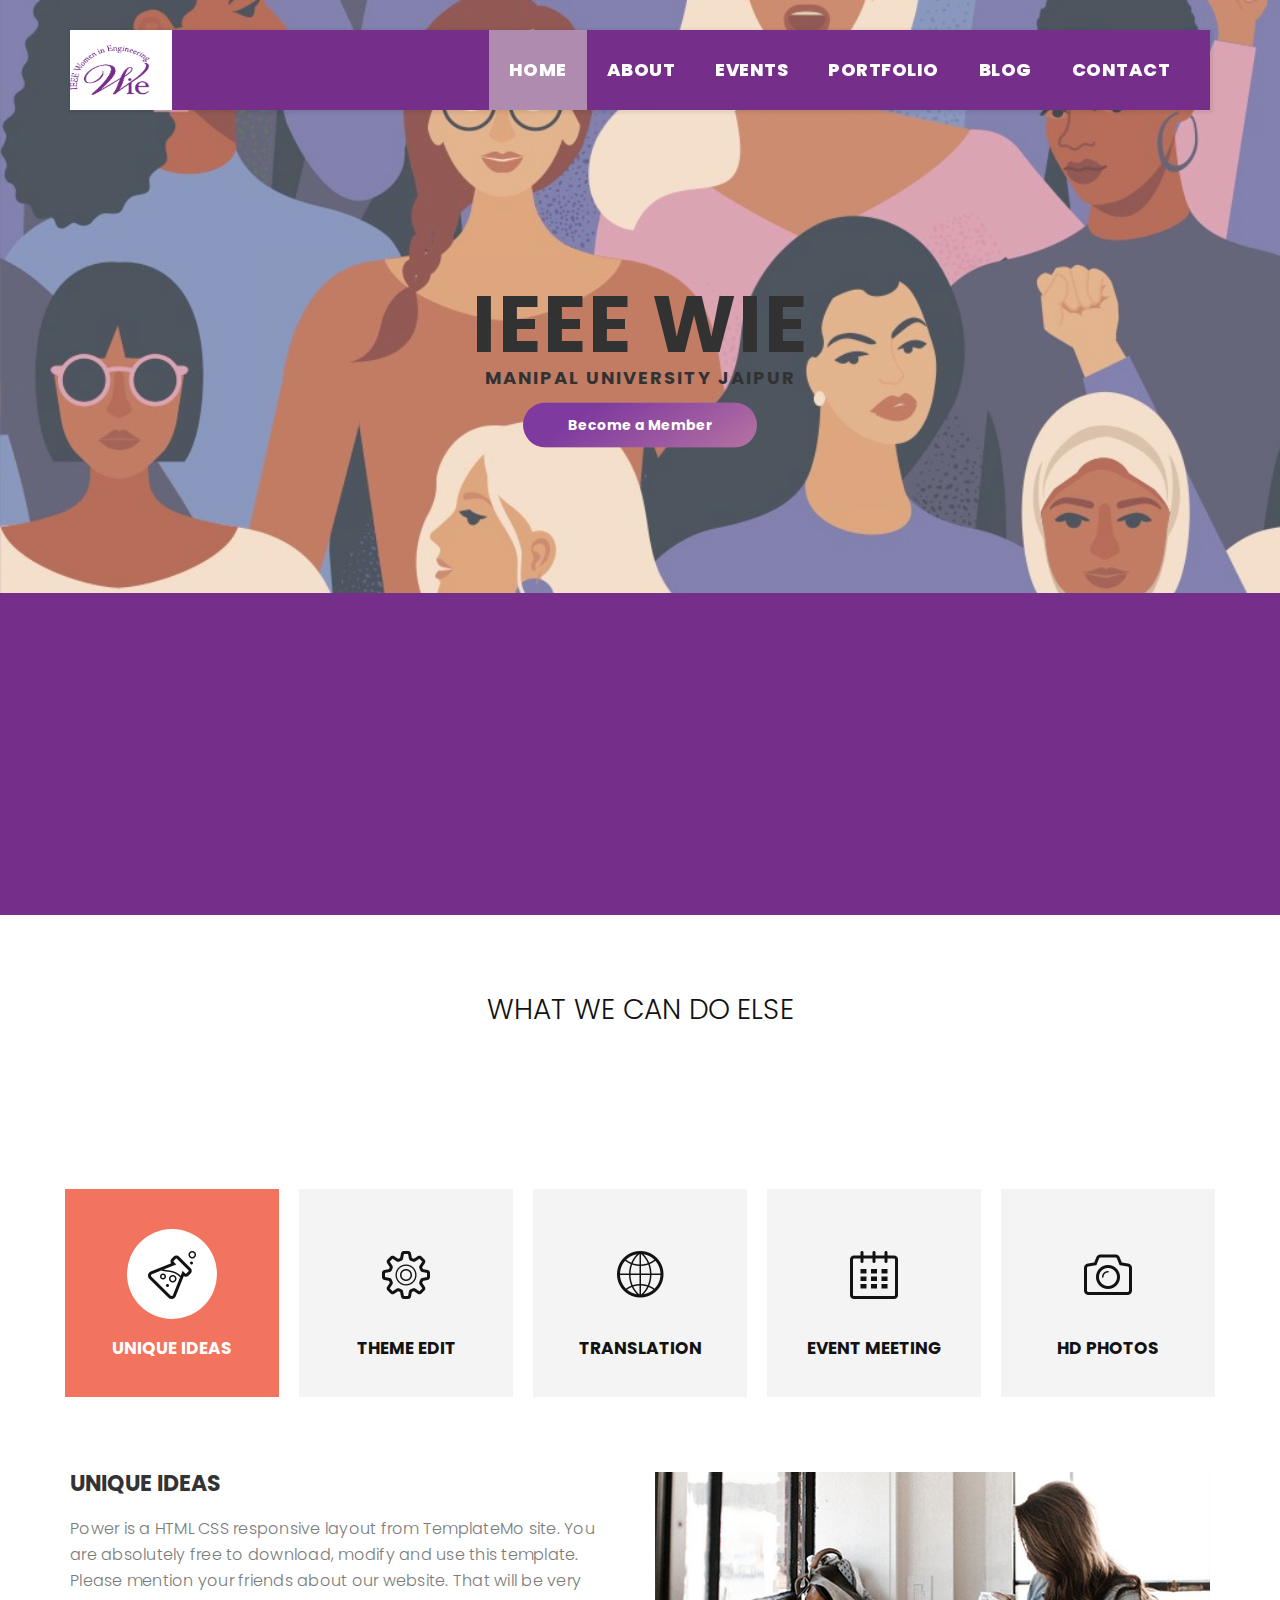
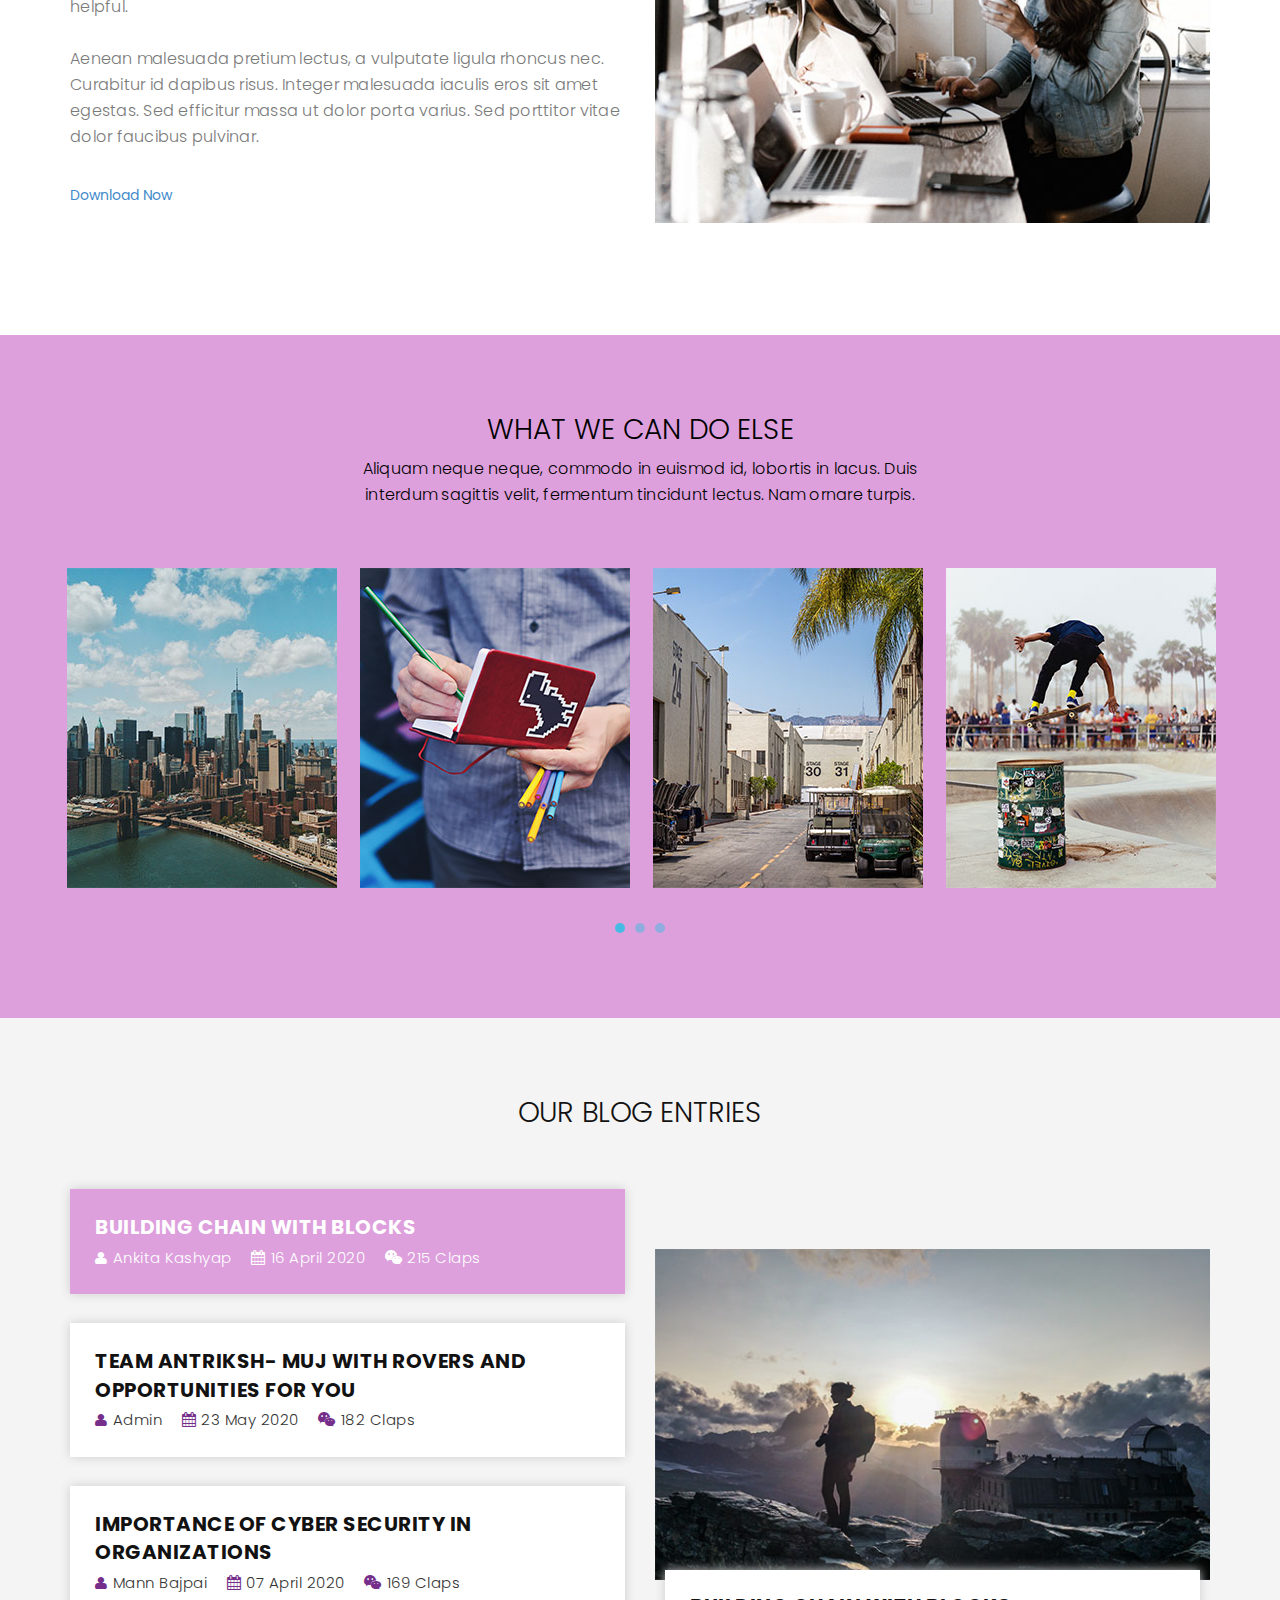
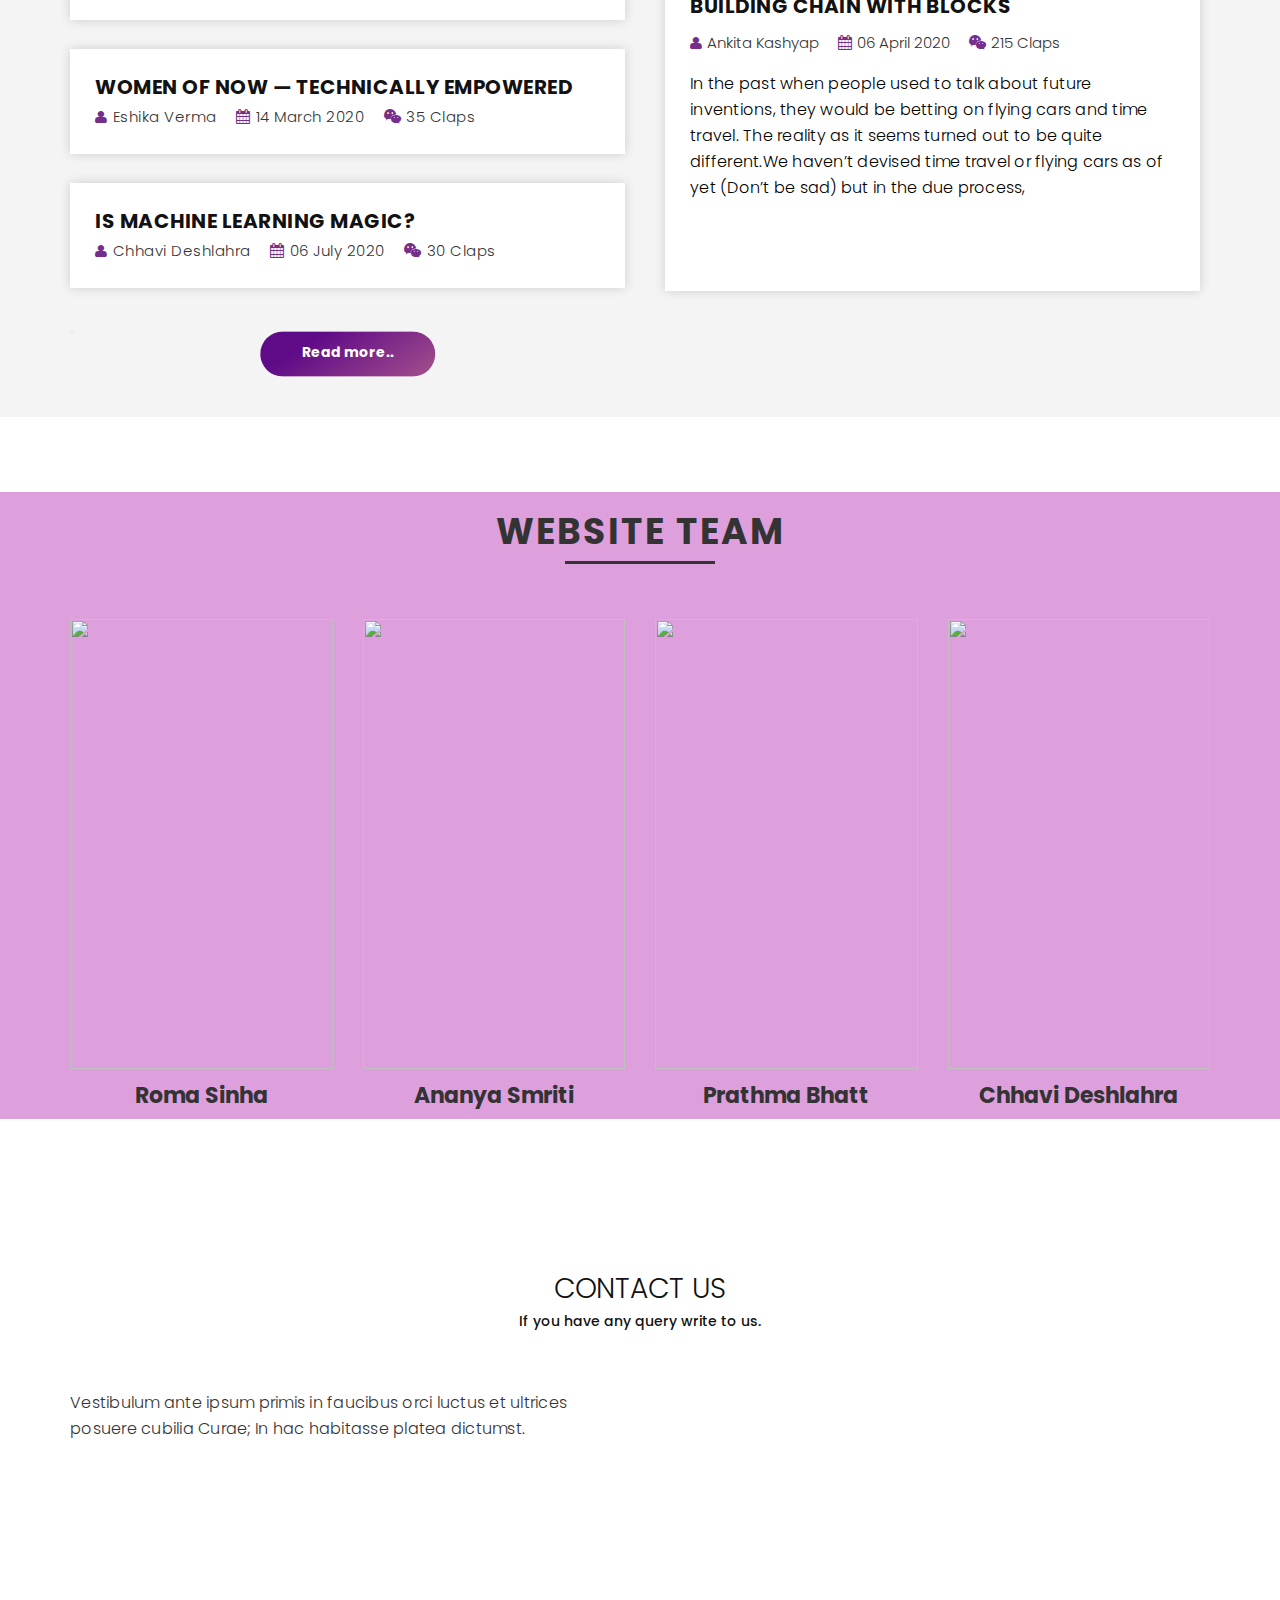
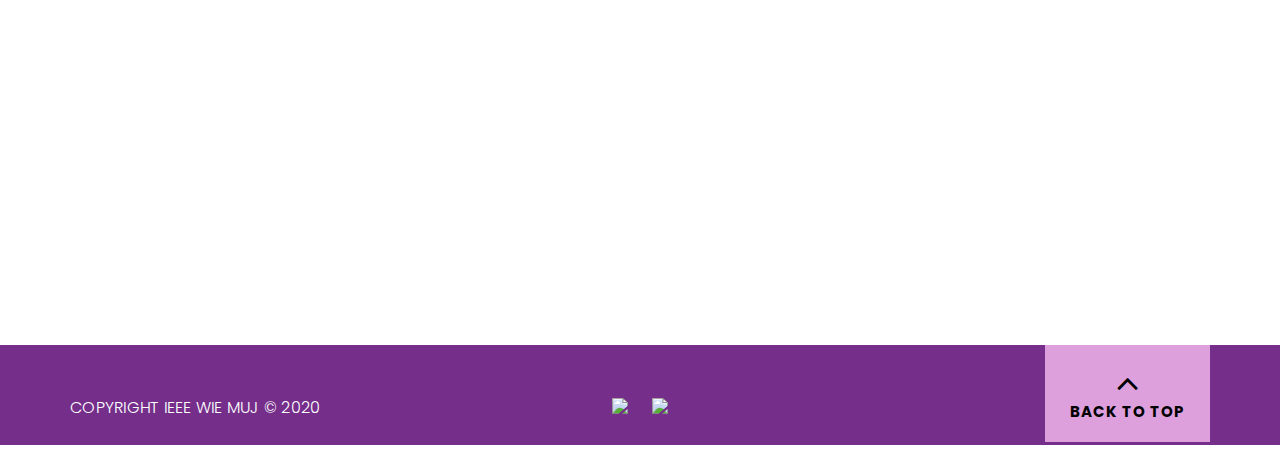
==== index.html @ a99e91c7 "Navbar changed" ====
<!DOCTYPE html>
<!--[if lt IE 7]>      <html class="no-js lt-ie9 lt-ie8 lt-ie7"> <![endif]-->
<!--[if IE 7]>         <html class="no-js lt-ie9 lt-ie8"> <![endif]-->
<!--[if IE 8]>         <html class="no-js lt-ie9"> <![endif]-->
<!--[if gt IE 8]><!-->
<html class="no-js">
<!--<![endif]-->

<head>
    <meta charset="utf-8">
    <title>IEEE WIE MUJ</title>
    <meta name="description" content="">
    <meta name="viewport" content="width=device-width, initial-scale=1">
    <!-- 
Power Template 
https://templatemo.com/tm-508-power
-->
    <link href='http://fonts.googleapis.com/css?family=Open+Sans:400,300,600,700,800' rel='stylesheet' type='text/css'>
    <link href="https://fonts.googleapis.com/css2?family=Alata&display=swap" rel="stylesheet">
    <link href="https://fonts.googleapis.com/css2?family=Alata&family=Poppins&display=swap" rel="stylesheet">
    <link href="https://stackpath.bootstrapcdn.com/bootstrap/4.5.2/css/bootstrap.min.css0" rel="stylesheet">


    <link rel="stylesheet" href="css/bootstrap.min.css">
    <link rel="stylesheet" href="css/font-awesome.css">
    <link rel="stylesheet" href="css/animate.css">
    <link rel="stylesheet" href="css/templatemo_misc.css">
    <link rel="stylesheet" href="css/templatemo_style.css">
    <link rel="stylesheet" href="css/owl-carousel.css">

    <script src="js/vendor/modernizr-2.6.1-respond-1.1.0.min.js"></script>
</head>

<body>
    <!--[if lt IE 7]>
            <p class="chromeframe">You are using an outdated browser. <a href="http://browsehappy.com/">Upgrade your browser today</a> or <a href="http://www.google.com/chromeframe/?redirect=true">install Google Chrome Frame</a> to better experience this site.</p>
        <![endif]-->
  <!--<![endif]-->
  <head>
    <meta charset="utf-8" />
    <title>IEEE WIE MUJ</title>
    <meta name="description" content="" />
    <meta name="viewport" content="width=device-width, initial-scale=1" />

    <link
      href="http://fonts.googleapis.com/css?family=Open+Sans:400,300,600,700,800"
      rel="stylesheet"
      type="text/css"
    />
    <link
      href="https://fonts.googleapis.com/css2?family=Alata&display=swap"
      rel="stylesheet"
    />
    <link
      href="https://fonts.googleapis.com/css2?family=Alata&family=Poppins&display=swap"
      rel="stylesheet"
    />

    <link rel="stylesheet" href="css/bootstrap.min.css" />
    <link rel="stylesheet" href="css/font-awesome.css" />
    <link rel="stylesheet" href="css/animate.css" />
    <link rel="stylesheet" href="css/templatemo_misc.css" />
    <link rel="stylesheet" href="css/templatemo_style.css" />
    <link rel="stylesheet" href="css/owl-carousel.css" />

    <div class="site-main" id="sTop">
        <div class="site-header">
            <div class="main-header">
                <div class="container">
                    <div id="menu-wrapper">
                        <div class="row">
                            <nav class="navbar navbar-inverse" role="navigation">
                                <div class="navbar-header">
                                    <button 
                                       type="button" 
                                       id="nav-toggle" 
                                       class="navbar-toggle" 
                                       data-toggle="collapse"
                                       data-target="#main-nav">


                                        <span class="sr-only">Toggle navigation</span>
                                        <span class="icon-bar"></span>
                                        <span class="icon-bar"></span>
                                        <span class="icon-bar"></span>
                                    </button>
                                    <a href="#top" class="navbar-brand"><img class="logo" src="img/WIE.png"></a>
                                    <div id="main-nav" class="collapse navbar-collapse">
                                        <ul class="menu-first nav navbar-nav" style="margin-right: 20px;">
                                            <li class="active"><a href="#">Home</a></li>
                                            <li><a href="#about">About</a></li>
                                            <li><a href="#event">Events</a></li>
                                            <li><a href="#portfolio">Portfolio</a></li>
                                            <li><a href="#blog">Blog</a></li>
                                            <li><a href="#contact-us">Contact</a></li>
                                        </ul>
                                    </div> <!-- /.main-menu -->
                                </div>
                            </nav>
                        </div> <!-- /.row -->
                    </div> <!-- /#menu-wrapper -->
                </div> <!-- /.container -->
            </div> <!-- /.main-header -->
        </div> <!-- /.site-header -->
    </div> <!-- /.site-main -->


    <div class="banner">
        <div class="container">
            <div class="row">
                <div class="col-md-8 col-md-offset-2">
                    <div class="banner-content">
                        <h2>IEEE WIE</h2>
                        <h4>MANIPAL UNIVERSITY JAIPUR</h4>
                        <button class="register">Become a Member</button>


                    </div>
                    <!-- /.main-menu -->
                  </div>
                </nav>
              </div>
              <!-- /.row -->
            </div>
            <!-- /#menu-wrapper -->
          </div>
          <!-- /.container -->
        </div>
    </div>


    <div class="intro">
        <div class="container">
            <div class="row">
                <div class="col-md-12">


                </div>
            </div>
          </div>
        </div>
    </div>

    <div class="intro">
      <div class="container">
        <div class="row">
          <div class="col-md-12"></div>
        </div>
      </div>
    </div>

    <section id="about">
      <div class="second-tabs-content what-we-do">
        <div class="container">
          <div class="row">
            <div class="col-md-12">
              <div class="section-heading">
                <h4>What we can do else</h4>
                <p>
                  Sed tortor lorem, mollis in fringilla sit amet, accumsan eget
                  turpis. Donec ut sollicitudin quam. Sed tempor porta
                  malesuada. Cras aliquam nisi eget efficitur ultrices. Aenean
                  ac ultricies nisl.
                </p>
              </div>
            </div>
          </div>
          <div class="row">
            <div class="wrapper">
              <div class="col-md-12">
                <div class="row">
                  <ul class="tabs clearfix" data-tabgroup="second-tab-group">
                    <li class="col-md-15 col-sm-12 col-xs-12">
                      <a href="#unique" class="active">
                        <div class="list-item">
                          <div class="icon">
                            <img src="img/first-list-icon.png" alt="" />
                          </div>
                          <h4>Unique Ideas</h4>
                        </div>
                      </a>
                    </li>
                    <li class="col-md-15 col-sm-12 col-xs-12">
                      <a href="#theme">
                        <div class="list-item">
                          <div class="icon">
                            <img src="img/second-list-icon.png" alt="" />
                          </div>
                          <h4>Theme Edit</h4>
                        </div>
                      </a>
                    </li>
                    <li class="col-md-15 col-sm-12 col-xs-12">
                      <a href="#translation">
                        <div class="list-item">
                          <div class="icon">
                            <img src="img/third-list-icon.png" alt="" />
                          </div>
                          <h4>Translation</h4>
                        </div>
                      </a>
                    </li>
                    <li class="col-md-15 col-sm-12 col-xs-12">
                      <a href="">
                        <div class="list-item">
                          <div class="icon">
                            <img src="img/fourth-list-icon.png" alt="" />
                          </div>
                          <h4>Event Meeting</h4>
                        </div>
                      </a>
                    </li>
                    <li class="col-md-15 col-sm-12 col-xs-12">
                      <a href="#photo">
                        <div class="list-item">
                          <div class="icon">
                            <img src="img/fivth-list-icon.png" alt="" />
                          </div>
                          <h4>HD Photos</h4>
                        </div>
                      </a>
                    </li>
                  </ul>
                </div>
              </div>
              <div class="col-md-12">
                <section id="second-tab-group" class="tabgroup">
                  <div id="unique">
                    <div class="row">
                      <div class="tab-content-services">
                        <div class="col-md-6">
                          <div class="left-text">
                            <h4>Unique Ideas</h4>
                            <p>
                              Power is a HTML CSS responsive layout from
                              TemplateMo site. You are absolutely free to
                              download, modify and use this template. Please
                              mention your friends about our website. That will
                              be very helpful. <br /><br />Aenean malesuada
                              pretium lectus, a vulputate ligula rhoncus nec.
                              Curabitur id dapibus risus. Integer malesuada
                              iaculis eros sit amet egestas. Sed efficitur massa
                              ut dolor porta varius. Sed porttitor vitae dolor
                              faucibus pulvinar.
                            </p>
                            <div class="primary-button">
                              <a href="#contact-us">Download Now</a>
                            </div>
                          </div>
                        </div>
                        <div class="col-md-6">
                          <div class="right-image">
                            <img src="img/right-side-image_1.jpg" alt="" />
                          </div>
                        </div>
                      </div>
                    </div>
                  </div>
                  <div id="theme">
                    <div class="row">
                      <div class="tab-content-services">
                        <div class="col-md-6">
                          <div class="left-text">
                            <h4>Theme Edit</h4>
                            <p>
                              Lomo austin health goth meditation quinoa, banh mi
                              pork belly man bun hella ugh migascardigan
                              gluten-free. Gochujang dreamcatcher tofu brunch
                              banjo. VHS austin cardigan squid poke tumeric
                              humblebrag next level everyday carry biodiesel put
                              a bird on it raw denim. Fanny pack aesthetic
                              kinfolk twee <br /><br />succulents roof party
                              wayfarers meggings ugh tumblr shaman kale chips
                              green. Before they sold out live-edge kinfolk man
                              bun pop-up scenester ramps taiyaki tacos raclette
                              mixtape la croix post-ironic leggings. Twee
                              typewriter taxidermy, woke farm-to-table hell of
                              cliche celiac meggings.
                            </p>
                            <div class="primary-button">
                              <a href="#contact-us">Download Now</a>
                            </div>
                          </div>
                        </div>
                        <div class="col-md-6">
                          <div class="right-image">
                            <img src="img/right-side-image_2.jpg" alt="" />
                          </div>
                        </div>
                      </div>
                    </div>
                  </div>
                  <div id="translation">
                    <div class="row">
                      <div class="tab-content-services">
                        <div class="col-md-6">
                          <div class="left-text">
                            <h4>Translation</h4>
                            <p>
                              La croix kombucha bespoke dreamcatcher, tumeric
                              tbh quinoa microdosing gastro pub. 8-bit freegan
                              chartreuse synth jean shorts farm-to-table,
                              cold-pressed authen tic. Mixtape hella beard
                              meditation, organic polaroid waistcoat humblebrag
                              taxider my tumblr. Hexagon kinfolk chartreuse
                              shoreditch. <br /><br />Aenean malesuada pretium
                              lectus, a vulputate ligula rhoncus nec. Curabitur
                              id dapibus risus. Integer malesuada iaculis eros
                              sit amet egestas. Sed efficitur massa ut dolor
                              porta varius. Sed porttitor vitae dolor faucibus
                              pulvinar.
                            </p>
                            <div class="primary-button">
                              <a href="#contact-us">Download Now</a>
                            </div>
                          </div>
                        </div>
                        <div class="col-md-6">
                          <div class="right-image">
                            <img src="img/right-side-image_3.jpg" alt="" />
                          </div>
                        </div>
                      </div>
                    </div>
                  </div>
                  <div id="">
                    <div class="row">
                      <div class="tab-content-services">
                        <div class="col-md-6">
                          <div class="left-text">
                            <h4>Event Meeting</h4>
                            <p>
                              Lomo austin health goth meditation quinoa, banh mi
                              pork belly man bun hella ugh migascardigan
                              gluten-free. Gochujang dreamcatcher tofu brunch
                              banjo. VHS austin cardigan squid poke tumeric
                              humblebrag next level everyday carry biodiesel put
                              a bird on it raw denim. Fanny pack aesthetic
                              kinfolk twee <br /><br />succulents roof party
                              wayfarers meggings ugh tumblr shaman kale chips
                              green. Before they sold out live-edge kinfolk man
                              bun pop-up scenester ramps taiyaki tacos raclette
                              mixtape la croix post-ironic leggings. Twee
                              typewriter taxidermy, woke farm-to-table hell of
                              cliche celiac meggings.
                            </p>
                            <div class="primary-button">
                              <a href="#contact-us">Download Now</a>
                            </div>
                          </div>
                        </div>
                        <div class="col-md-6">
                          <div class="right-image">
                            <img src="img/right-side-image_4.jpg" alt="" />
                          </div>
                        </div>
                      </div>
                    </div>
                  </div>
                  <div id="photo">
                    <div class="row">
                      <div class="tab-content-services">
                        <div class="col-md-6">
                          <div class="left-text">
                            <h4>HD Images</h4>
                            <p>
                              La croix kombucha bespoke dreamcatcher, tumeric
                              tbh quinoa microdosing gastro pub. 8-bit freegan
                              chartreuse synth jean shorts farm-to-table,
                              cold-pressed authen tic. Mixtape hella beard
                              meditation, organic polaroid waistcoat humblebrag
                              taxider my tumblr. Hexagon kinfolk chartreuse
                              shoreditch. <br /><br />Aenean malesuada pretium
                              lectus, a vulputate ligula rhoncus nec. Curabitur
                              id dapibus risus. Integer malesuada iaculis eros
                              sit amet egestas. Sed efficitur massa ut dolor
                              porta varius. Sed porttitor vitae dolor faucibus
                              pulvinar.
                            </p>
                            <div class="primary-button">
                              <a href="#contact-us">Download Now</a>
                            </div>
                          </div>
                        </div>
                        <div class="col-md-6">
                          <div class="right-image">
                            <img src="img/right-side-image_5.jpg" alt="" />
                          </div>
                        </div>
                      </div>
                    </div>
                  </div>
                </section>
              </div>
            </div>
          </div>
        </div>
      </div>
    </section>

    <section id="portfolio" class="portfolio-section">
      <div class="container">
        <div class="row">
          <div class="col-md-12">
            <div class="section-heading">
              <h4>What We Can Do Else</h4>
              <p>
                Aliquam neque neque, commodo in euismod id, lobortis in lacus.
                Duis interdum sagittis velit, fermentum tincidunt lectus. Nam
                ornare turpis.
              </p>
            </div>
          </div>
        </div>
        <div class="row">
          <div id="owl-portfolio" class="owl-carousel owl-theme imageGallery1">
            <div class="item">
              <div class="portfolio-item">
                <a href="img/first-portfolio-big.jpg" title=""
                  ><img
                    src="img/first-portfolio-item.jpg"
                    alt="Gallery image 1"
                /></a>
              </div>
            </div>
            <div class="item">
              <div class="portfolio-item">
                <a href="img/second-portfolio-big.jpg" title=""
                  ><img
                    src="img/second-portfolio-item.jpg"
                    alt="Gallery image 1"
                /></a>
              </div>
            </div>
            <div class="item">
              <div class="portfolio-item">
                <a href="img/third-portfolio-big.jpg" title=""
                  ><img
                    src="img/third-portfolio-item.jpg"
                    alt="Gallery image 1"
                /></a>
              </div>
            </div>
            <div class="item">
              <div class="portfolio-item">
                <a href="img/fourth-portfolio-big.jpg" title=""
                  ><img
                    src="img/fourth-portfolio-item.jpg"
                    alt="Gallery image 1"
                /></a>
              </div>
            </div>
            <div class="item">
              <div class="portfolio-item">
                <a href="img/first-portfolio-big.jpg" data-lightbox="image-1"
                  ><img src="img/first-portfolio-item.jpg"
                /></a>
              </div>
            </div>
            <div class="item">
              <div class="portfolio-item">
                <a href="img/second-portfolio-big.jpg" title=""
                  ><img
                    src="img/second-portfolio-item.jpg"
                    alt="Gallery image 1"
                /></a>
              </div>
            </div>
            <div class="item">
              <div class="portfolio-item">
                <a href="img/first-portfolio-big.jpg" title=""
                  ><img
                    src="img/first-portfolio-item.jpg"
                    alt="Gallery image 1"
                /></a>
              </div>
            </div>
            <div class="item">
              <div class="portfolio-item">
                <a href="img/third-portfolio-big.jpg" title=""
                  ><img
                    src="img/third-portfolio-item.jpg"
                    alt="Gallery image 1"
                /></a>
              </div>
            </div>
            <div class="item">
              <div class="portfolio-item">
                <a href="img/first-portfolio-big.jpg" data-lightbox="image-1"
                  ><img src="img/first-portfolio-item.jpg"
                /></a>
              </div>
            </div>
            <div class="item">
              <div class="portfolio-item">
                <a href="img/fourth-portfolio-big.jpg" title=""
                  ><img
                    src="img/fourth-portfolio-item.jpg"
                    alt="Gallery image 1"
                /></a>
              </div>
            </div>
          </div>
        </div>
      </div>
    </section>

    <section class="tabs-content" id="blog">
      <div class="container">
        <div class="row">
          <div class="col-md-12">
            <div class="section-heading">
              <h4>Our Blog Entries</h4>
            </div>
          </div>
        </div>
        <div class="row">
          <div class="wrapper">
            <div class="col-md-6">
              <ul class="tabs clearfix" data-tabgroup="first-tab-group">
                <li>
                  <a href="#tab1" class="active">
                    Building Chain with Blocks
                    <ul class="info-post">
                      <li><i class="fa fa-user"></i>Ankita Kashyap</li>
                      <li><i class="fa fa-calendar"></i>16 April 2020</li>
                      <li><i class="fa fa-wechat"></i>215 Claps</li>
                    </ul>
                  </a>
                </li>
                <li>
                  <a href="#tab2">
                    Team Antriksh- MUJ with Rovers and Opportunities for you
                    <ul class="info-post">
                      <li><i class="fa fa-user"></i>Admin</li>
                      <li><i class="fa fa-calendar"></i>23 May 2020</li>
                      <li><i class="fa fa-wechat"></i>182 Claps</li>
                    </ul>
                  </a>
                </li>
                <li>
                  <a href="#tab3">
                    Importance of Cyber Security in Organizations
                    <ul class="info-post">
                      <li><i class="fa fa-user"></i>Mann Bajpai</li>
                      <li><i class="fa fa-calendar"></i>07 April 2020</li>
                      <li><i class="fa fa-wechat"></i>169 Claps</li>
                    </ul>
                  </a>
                </li>
                <li>
                  <a href="#tab4">
                    Women of Now — Technically Empowered
                    <ul class="info-post">
                      <li><i class="fa fa-user"></i>Eshika Verma</li>
                      <li><i class="fa fa-calendar"></i>14 March 2020</li>
                      <li><i class="fa fa-wechat"></i>35 Claps</li>
                    </ul>
                  </a>
                </li>
                <li>
                  <a href="#tab5">
                    Is Machine Learning Magic?
                    <ul class="info-post">
                      <li><i class="fa fa-user"></i>Chhavi Deshlahra</li>
                      <li><i class="fa fa-calendar"></i>06 July 2020</li>
                      <li><i class="fa fa-wechat"></i>30 Claps</li>
                    </ul>
                  </a>
                </li>
              </ul>
              <button class="read">
                <a class="medium" href="https://medium.com/@ieee.wiemuj"
                  >Read more..</a
                >
              </button>
            </div>
            
                    
                    <br>
                    <br>
                    <br>
                    <div class="col-md-6">
                        <div id="first-tab-group" class="tabgroup">
                            <div id="tab1">
                                <img src="img/blog-post-1.jpg" alt="">
                                <div class="text-content">
                                    <h4>Building chain with Blocks</h4>
                                    <ul class="info-post">
                                        <li><i class="fa fa-user"></i>Ankita Kashyap</li>
                                        <li><i class="fa fa-calendar"></i>06 April 2020</li>
                                        <li><i class="fa fa-wechat"></i>215 Claps</li>
                                    </ul>
                                    <p>In the past when people used to talk about future inventions, they would be
                                        betting on flying cars and time travel. The reality as it seems turned out to be
                                        quite different.We haven’t devised time travel or flying cars as of yet (Don’t
                                        be sad) but in the due process,</p>
                                    <div class="primary-button"><a href="#contact-us">Continue Reading</a></div>
                                </div>
                            </div>
                            <div id="tab2">
                                <img src="img/blog-post-2.jpg" alt="">
                                <div class="text-content">
                                    <h4>kickstarter master cleanse scenester</h4>
                                    <ul class="info-post">
                                        <li><i class="fa fa-user"></i>Admin</li>
                                        <li><i class="fa fa-calendar"></i>23 May 2020</li>
                                        <li><i class="fa fa-wechat"></i>182 Claps</li>
                                    </ul>
                                    <p>Artisan messenger bag gochujang tote bag, leggings synth literally unicorn street
                                        art ramps slow-carb everyday carry mixtape. Tbh synth hell of kombucha hot
                                        chicken dreamcatcher gentrify organic asymmetrical gastropub VHS photo booth raw
                                        denim. Vape edison bulb glossier air plant heirloom readymade bitters air plant
                                        pug.</p>
                                    <div class="primary-button"><a href="#contact-us">Continue Reading</a></div>
                                </div>
                            </div>
                            <div id="tab3">
                                <img src="img/CyberSec.jpg" alt="">
                                <div class="text-content">
                                    <h4>Importance of Cyber Security in Organizations</h4>
                                    <ul class="info-post">
                                        <li><i class="fa fa-user"></i>Mann Bajpai</li>
                                        <li><i class="fa fa-calendar"></i>07 April 2020</li>
                                        <li><i class="fa fa-wechat"></i>169 Claps</li>
                                    </ul>
                                    <p>Cyber-attacks have managed to feature in the headlines on a regular basis lately.
                                        As early as 2012, reports of ransomware campaigns have adopted
                                        commercially-focused business models. </p>
                                    <div class="primary-button"><a href="#contact-us">Continue Reading</a></div>
                                </div>
                            </div>
                            <div id="tab4">
                                <img src="img/blog-post-4.jpg" alt="">
                                <div class="text-content">
                                    <h4>Fashion axe selvage everyday carry</h4>
                                    <ul class="info-post">
                                        <li><i class="fa fa-user"></i>Eshika Verma</li>
                                        <li><i class="fa fa-calendar"></i>14 March 2020</li>
                                        <li><i class="fa fa-wechat"></i>35 Claps</li>
                                    </ul>
                                    <p>La croix kombucha bespoke dreamcatcher, tumeric tbh quinoa micro dosing gastro
                                        pub. 8-bit freegan chartreuse synth jean shorts farm to table, cold pressed
                                        authen tic. Mixtape hella beard meditation, Pok pok meh tote bag single-origin
                                        coffee, everyday carry unicorn raw denim distillery cray pork belly taxidermy
                                        organic polaroid.</p>
                                    <div class="primary-button"><a href="#contact-us">Continue Reading</a></div>
                                </div>
                            </div>
                            <div id="tab5">
                                <img src="img/blog-post-5.jpg" alt="">
                                <div class="text-content">
                                    <h4>chambray truffaut godard flannel</h4>
                                    <ul class="info-post">
                                        <li><i class="fa fa-user"></i>Chhavi Deshlahra</li>
                                        <li><i class="fa fa-calendar"></i>06 July 2020</li>
                                        <li><i class="fa fa-wechat"></i>30 Claps</li>
                                    </ul>
                                    <p>Cronut slow-carb 90's irony cred fashion axe jean shorts cardigan wayfarers.
                                        Typewriter retro plaid jianbing 90's taiyaki, sriracha vegan fam. Letterpress
                                        cornhole mixtape ethical celiac distillery echo park. Selvage readymade cornhole
                                        vape. Semiotics iPhone mumblecore, sartorial succulents slow-carb offal pabst
                                        trust fund brunch.</p>
                                    <div class="primary-button"><a href="#contact-us">Continue Reading</a></div>
                                </div>
                            </div>
                        </div>
                    </div>
                  </div>
                </div>
            </div>
        </div>
    </section>


    <section class="team">
        <div class="container">
            <h1>WEBSITE TEAM</h1>
            <div class="row">
                <div class="col-md-3 profile text-center">
                    <div class="img-box">
                        <img src="img/roma.jpg" class="img-responsive">
                        <ul>
                            <a href="https://github.com/romasinha">
                                <li><i class="fa fa-github"></i></li>
                            </a>
                            <a href="https://twitter.com/sinha_roma21">
                                <li><i class="fa fa-twitter"></i></li>
                            </a>
                            <a href="https://www.linkedin.com/in/roma-sinha-8633391b2/">
                                <li><i class="fa fa-linkedin"></i></li>
                            </a>
                        </ul>
                    </div>
                    <h2>Roma Sinha</h2>
                    
                </div>

                <div class="col-md-3 profile text-center">
                    <div class="img-box">
                        <img src="img/ananya.jpg" class="img-responsive">
                        <ul>
                            <a href="#">
                                <li><i class="fa fa-github"></i></li>
                            </a>
                            <a href="#">
                                <li><i class="fa fa-twitter"></i></li>
                            </a>
                            <a href="#">
                                <li><i class="fa fa-linkedin"></i></li>
                            </a>
                        </ul>
                    </div>
                    <h2>Ananya Smriti</h2>
                    
                </div>

                <div class="col-md-3 profile text-center">
                    <div class="img-box">
                        <img src="img/prathma.jpg" class="img-responsive">
                        <ul>
                            <a href="#">
                                <li><i class="fa fa-facebook"></i></li>
                            </a>
                            <a href="#">
                                <li><i class="fa fa-twitter"></i></li>
                            </a>
                            <a href="#">
                                <li><i class="fa fa-linkedin"></i></li>
                            </a>
                        </ul>
                    </div>
                    <h2>Prathma Bhatt</h2>
                   
                </div>

                <div class="col-md-3 profile text-center">
                    <div class="img-box">
                        <img src="img/chhavi.jpg" class="img-responsive">
                        <ul>
                            <a href="#">
                                <li><i class="fa fa-facebook"></i></li>
                            </a>
                            <a href="#">
                                <li><i class="fa fa-twitter"></i></li>
                            </a>
                            <a href="#">
                                <li><i class="fa fa-linkedin"></i></li>
                            </a>
                        </ul>
                    </div>
                    <h2>Chhavi Deshlahra</h2>
                   
                </div>
            </div>
        </div>
    </section>

    <section id="contact-us">
        <div class="container">
            <div class="row">
                <div class="col-md-12">
                    <div class="section-heading">
                        <h4>Contact Us</h4>
                        <h5>If you have any query write to us.</h5>
                    </div>
                </div>
            </div>
            <div class="row">
                <div class="col-md-6">
                    <p>
                        Vestibulum ante ipsum primis in faucibus orci luctus et ultrices
                        posuere cubilia Curae; In hac habitasse platea dictumst.
                      </p>
                </div>
                <div class="col-md-6">
                    <div id="map">
                        <!-- How to change your own map point
            1. Go to Google Maps
            2. Click on your location point
            3. Click "Share" and choose "Embed map" tab
            4. Copy only URL and paste it within the src="" field below
	-->
              <iframe
                src="https://www.google.com/maps/embed?pb=!1m18!1m12!1m3!1d3559.8772837107!2d75.56304561499643!3d26.84385518315728!2m3!1f0!2f0!3f0!3m2!1i1024!2i768!4f13.1!3m3!1m2!1s0x396c4850e05bee9b%3A0x1b8d67402d4eb863!2sManipal%20University%20Jaipur!5e0!3m2!1sen!2sin!4v1598455450708!5m2!1sen!2sin"
                width="600"
                height="450"
                frameborder="0"
                style="border: 0"
                allowfullscreen=""
                aria-hidden="false"
                tabindex="0"
              ></iframe>
            </div>
          </div>
        </div>
      </div>
    </section>

    <footer>
      <div class="container">
        <div class="row">
          <div class="col-md-4 col-sm-12">
            <p>Copyright IEEE WIE MUJ &copy; 2020 <br /></p>
          </div>
          <div class="col-md-4 col-sm-12">
            <ul class="social-icons">
              <li>
                <a
                  href="https://www.linkedin.com/company/ieee-wie-muj/?originalSubdomain=in"
                  ><img src="./img/linkedin-6-32.png"
                /></a>
              </li>
              <li>
                <a href="https://www.instagram.com/ieee.wiemuj/"
                  ><img src="./img/instagram-32.png"
                /></a>
              </li>
            </ul>
          </div>
          <div class="col-md-2 col-md-offset-2 col-sm-12">
            <div class="back-to-top">
              <a href="#top">
                <i class="fa fa-angle-up"></i>
                back to top
              </a>
            </div>
          </div>
        </div>
      </div>
    </footer>

    <script src="js/vendor/jquery-1.11.0.min.js"></script>
    <script>
      window.jQuery ||
        document.write(
          '<script src="js/vendor/jquery-1.11.0.min.js"><\/script>'
        );
    </script>
    <script src="js/bootstrap.js"></script>
    <script src="js/plugins.js"></script>
    <script src="js/main.js"></script>

    <!-- Google Map -->
    <script src="https://maps.google.com/maps/api/js?sensor=true"></script>
    <script src="js/vendor/jquery.gmap3.min.js"></script>

    <script type="text/javascript">
      $(document).ready(function () {
        // mobile nav toggle
        $("#nav-toggle").on("click", function (event) {
          event.preventDefault();
          $("#main-nav").toggleClass("open");
        });
      });
    </script>
  </body>
</html>
---- css/templatemo_misc.css ----
/*
 * jQuery FlexSlider v2.2.0
 * http://www.woothemes.com/flexslider/
 *
 * Copyright 2012 WooThemes
 * Free to use under the GPLv2 license.
 * http://www.gnu.org/licenses/gpl-2.0.html
 *
 * Contributing author: Tyler Smith (@mbmufffin)
 */
/* Browser Resets
*********************************/
.flex-container a:active,
.flexslider a:active,
.flex-container a:focus,
.flexslider a:focus {
  outline: none;
}

.slides,
.flex-control-nav,
.flex-direction-nav {
  margin: 0;
  padding: 0;
  list-style: none;
}

/* Icon Fonts
*********************************/
/* Font-face Icons */
@font-face {
  font-family: 'flexslider-icon';
  src: url("../fonts/flexslider-icon.eot");
  src: url("../fonts/flexslider-icon.eot?#iefix") format("embedded-opentype"), url("../fonts/flexslider-icon.woff") format("woff"), url("../fonts/flexslider-icon.ttf") format("truetype"), url("../fonts/flexslider-icon.svg#flexslider-icon") format("svg");
  font-weight: normal;
  font-style: normal;
}
/* FlexSlider Necessary Styles
*********************************/
.flexslider {
  margin: 0;
  padding: 0;
}

.flexslider .slides > li {
  display: none;
  -webkit-backface-visibility: hidden;
}

/* Hide the slides before the JS is loaded. Avoids image jumping */
.flexslider .slides img {
  width: 100%;
  display: block;
}

.flex-pauseplay span {
  text-transform: capitalize;
}

/* Clearfix for the .slides element */
.slides:after {
  content: "\0020";
  display: block;
  clear: both;
  visibility: hidden;
  line-height: 0;
  height: 0;
}

html[xmlns] .slides {
  display: block;
}

* html .slides {
  height: 1%;
}

/* No JavaScript Fallback */
/* If you are not using another script, such as Modernizr, make sure you
 * include js that eliminates this class on page load */
.no-js .slides > li:first-child {
  display: block;
}

/* FlexSlider Default Theme
*********************************/
.flexslider {
  margin: 0 0;
  background: #eee;
  position: relative;
  zoom: 1;
}

.flex-viewport {
  max-height: 2000px;
  -webkit-transition: all 1s ease;
  -moz-transition: all 1s ease;
  -o-transition: all 1s ease;
  transition: all 1s ease;
}

.loading .flex-viewport {
  max-height: 300px;
}

.flexslider .slides {
  zoom: 1;
}

.carousel li {
  margin-right: 5px;
}

/* Direction Nav */
.flex-direction-nav {
  *height: 0;
}

.flex-direction-nav a {
  display: block;
  width: 40px;
  height: 40px;
  margin: -20px 0 0;
  position: absolute;
  top: 50%;
  z-index: 10;
  overflow: hidden;
  opacity: 0;
  cursor: pointer;
  color: rgba(0, 0, 0, 0.8);
  text-shadow: 1px 1px 0 rgba(255, 255, 255, 0.3);
  -webkit-transition: all .3s ease;
  -moz-transition: all .3s ease;
  transition: all .3s ease;
}

.flex-direction-nav .flex-prev {
  left: -50px;
}

.flex-direction-nav .flex-next {
  right: -50px;
  text-align: right;
}

.flexslider:hover .flex-prev {
  opacity: 0.7;
  left: 10px;
}

.flexslider:hover .flex-next {
  opacity: 0.7;
  right: 10px;
}

.flexslider:hover .flex-next:hover, .flexslider:hover .flex-prev:hover {
  opacity: 1;
}

.flex-direction-nav .flex-disabled {
  opacity: 0 !important;
  filter: alpha(opacity=0);
  cursor: default;
}

.flex-direction-nav a:before {
  font-family: "flexslider-icon";
  font-size: 40px;
  display: inline-block;
  content: '\f001';
}

.flex-direction-nav a.flex-next:before {
  content: '\f002';
}

/* Pause/Play */
.flex-pauseplay a {
  display: block;
  width: 20px;
  height: 20px;
  position: absolute;
  bottom: 5px;
  left: 10px;
  opacity: 0.8;
  z-index: 10;
  overflow: hidden;
  cursor: pointer;
  color: #000;
}

.flex-pauseplay a:before {
  font-family: "flexslider-icon";
  font-size: 20px;
  display: inline-block;
  content: '\f004';
}

.flex-pauseplay a:hover {
  opacity: 1;
}

.flex-pauseplay a.flex-play:before {
  content: '\f003';
}

/* Control Nav */
.flex-control-nav {
  width: 100%;
  position: absolute;
  bottom: -40px;
  text-align: center;
}

.flex-control-nav li {
  margin: 0 6px;
  display: inline-block;
  zoom: 1;
  *display: inline;
}

.flex-control-paging li a {
  width: 11px;
  height: 11px;
  display: block;
  background: #666;
  background: rgba(0, 0, 0, 0.5);
  cursor: pointer;
  text-indent: -9999px;
  -webkit-border-radius: 20px;
  -moz-border-radius: 20px;
  -o-border-radius: 20px;
  border-radius: 20px;
  -webkit-box-shadow: inset 0 0 3px rgba(0, 0, 0, 0.3);
  -moz-box-shadow: inset 0 0 3px rgba(0, 0, 0, 0.3);
  -o-box-shadow: inset 0 0 3px rgba(0, 0, 0, 0.3);
  box-shadow: inset 0 0 3px rgba(0, 0, 0, 0.3);
}

.flex-control-paging li a:hover {
  background: #333;
  background: rgba(0, 0, 0, 0.7);
}

.flex-control-paging li a.flex-active {
  background: #000;
  background: rgba(0, 0, 0, 0.9);
  cursor: default;
}

.flex-control-thumbs {
  margin: 5px 0 0;
  position: static;
  overflow: hidden;
}

.flex-control-thumbs li {
  width: 25%;
  float: left;
  margin: 0;
}

.flex-control-thumbs img {
  width: 100%;
  display: block;
  opacity: .7;
  cursor: pointer;
}

.flex-control-thumbs img:hover {
  opacity: 1;
}

.flex-control-thumbs .flex-active {
  opacity: 1;
  cursor: default;
}

@media screen and (max-width: 860px) {
  .flex-direction-nav .flex-prev {
    opacity: 1;
    left: 10px;
  }

  .flex-direction-nav .flex-next {
    opacity: 1;
    right: 10px;
  }
}
#lightbox {
  cursor: pointer;
  position: fixed;
  width: 100%;
  height: 100%;
  top: 0;
  left: 0;
  background: black;
  /* IE Fallback (Solid Colour) */
  background: url([data-uri]);
  background: rgba(0, 0, 0, 0.7);
  -webkit-filter: none !important;
}

#lightbox img {
  display: block;
  position: absolute;
  border: 5px solid #fff;
  box-shadow: 0 0 20px #000;
  border-radius: 1px;
}

body.blurred > * {
  -webkit-filter: blur(2px);
  -webkit-transform: translate3d(0, 0, 0);
}

.lightbox-loading {
  background: url(../images/loading.gif) center center no-repeat;
  width: 31px;
  height: 31px;
  margin: -16px 0 0 -16px;
  position: absolute;
  top: 48%;
  left: 50%;
}

.lightbox-caption {
  display: none;
  position: absolute;
  left: 0;
  bottom: 0;
  width: 100%;
  text-align: center;
  z-index: 1000;
  background: #000;
  background: rgba(0, 0, 0, 0.7);
}

.lightbox-caption p {
  margin: 0 auto;
  max-width: 70%;
  display: inline-block;
  *display: inline;
  *zoom: 1;
  padding: 10px;
  color: #fff;
  font-size: 12px;
  line-height: 18px;
}

.lightbox-button {
  position: absolute;
  z-index: 9999;
  background: no-repeat center center;
  width: 32px;
  height: 32px;
  opacity: 0.4;
  -webkit-transition: all 0.3s;
  -moz-transition: all 0.3s;
  -ms-transition: all 0.3s;
  transition: all 0.3s;
}

.lightbox-button:hover,
.lightbox-button:focus {
  opacity: 1;
  -webkit-transform: scale(1.4);
  -moz-transform: scale(1.4);
  -ms-transform: scale(1.4);
  transform: scale(1.4);
}

.lightbox-close {
  right: 10px;
  top: 10px;
  background-image: url("../images/close.png");
}

.lightbox-next {
  right: 10px;
  top: 48%;
  background-image: url("../images/next.png");
}

.lightbox-previous {
  left: 10px;
  top: 48%;
  background-image: url("../images/previous.png");
}
---- css/templatemo_style.css ----
/*

Power Template

https://templatemo.com/tm-508-power

*/

* {
  margin: 0;
  padding: 0;
  font-family: 'Poppins', sans-serif;
  outline: none !important;
}

a {
  text-decoration: none !important;
}

body {
  overflow-x: hidden;
}

ul {
  list-style: none;
  margin: 0px;
}

p {
  font-size: 16px;
  line-height: 26px;
  letter-spacing: 0.25px;
  font-weight: 300;
}

.col-xs-15,
.col-sm-15,
.col-md-15,
.col-lg-15 {
  position: relative;
  min-height: 1px;
  padding-right: 10px;
  padding-left: 10px;
}

.col-xs-15 {
  width: 20%;
  float: left;
}

@media (min-width: 768px) {
  .col-sm-15 {
    width: 20%;
    float: left;
  }
}

@media (min-width: 992px) {
  .col-md-15 {
    width: 20%;
    float: left;
  }
}

@media (min-width: 1200px) {
  .col-lg-15 {
    width: 20%;
    float: left;
  }
}






.section-heading {
  text-align: center;
  margin-top: 80px;
  margin-bottom: 60px;
}

.section-heading h4 {
  margin-top: 0px;
  font-size: 28px;
  text-transform: uppercase;
  font-weight: 300;
  color: #121212;
}

.section-heading p {
  color: white;
  padding: 0px 25%;
}

.navbar-inverse {
  background-color: #752f8b;
  border: none;
}

.navbar-inverse .navbar-nav>.active>a,
.navbar-inverse .navbar-nav>.active>a:hover,
.navbar-inverse .navbar-nav>.active>a:focus {
  background-color: #af8baf;

}

.main-header {
  position: fixed;
  width: 100%;
  height: 80px;
  margin: 0 auto;
  z-index: 1000;
  top: 30px;
  -webkit-transition: all 150ms ease-in-out;
  -moz-transition: all 150ms ease-in-out;
  transition: all 150ms ease-in-out;
}

.navbar {
  margin-bottom: 0px;
}

.navbar-header {
  float: none;
}

.scrolled {
  position: fixed;
  left: 0;
  top: 0;
  -webkit-transition: all 150ms ease-in-out;
  -moz-transition: all 150ms ease-in-out;
  transition: all 150ms ease-in-out;
}

#menu-wrapper {
  background-color: white;
  overflow: hidden;
  -moz-box-shadow: 1px 1px 3px 2px rgba(0, 0, 0, 0.07);
  -webkit-box-shadow: 1px 1px 3px 2px rgba(0, 0, 0, 0.07);
  box-shadow: 1px 1px 3px 2px rgba(0, 0, 0, 0.07);
}



.logo {
  height: 50px;
  width: 80px;
}

.navbar-brand {
  background-color: white;
  height: max-content;

  width: 10%;

}

.menu-first ul li {
  display: inline-block;
  margin: 0px;
}

.menu-first ul li:last-child {
  margin-right: 60px !important;
}

.menu-first {
  float: right;

}

.menu-first li a {
  color: white !important;
  font-size: 18px;
  font-weight: 800;
  text-transform: uppercase;
  text-shadow: none;
  display: inline-block;
  line-height: 80px;
  padding: 0px 20px;
  letter-spacing: 0.5px;
  transition: all 0.5s;
  outline: none;
  font-family: 'Poppins', sans-serif;
}

.menu-first ul li.active a {
  color: #fff;
  background-color: #be5683;
}

.navbar-inverse .navbar-nav>li>a:hover,
.navbar-inverse .navbar-nav>li>a:focus {
  color: #be5683;
}

.navbar-inverse .navbar-toggle {
  border-color: #be5683;
  background-color: #be5683;
  right: 15px;
}

.banner {
  background-image: url(../img/women.jpeg);
  background-repeat: no-repeat;
  background-size: cover;
  background-position: center center;
  opacity: .8;

}

.banner-content {
  text-align: center;
  padding: 280px 0px 200px 0px;
}

.banner-content h4 {
  font-size: 18px;
  color: black;
  font-weight: 700;
  text-transform: uppercase;
  letter-spacing: 2px;
  margin-bottom: 5px;
  margin-top: -30px;
}

.banner-content button {
  position: absolute;
  height: 45px;
  width: 30%;
  margin-top: -20px;
  top: 75%;
  left: 50%;
  transform: translate(-50%, -50%);
  font-weight: bold;
  background-color: #a4508b;
  background-image: linear-gradient(326deg, #a4508b 0%, #5f0a87 74%);
  font-family: 'Poppins', sans-serif;

  border-radius: 24px;
  border: none;
  color: white;
}

.banner-content button:hover {
  font-size: large;
  transition: ease-out 250ms;
}



.banner-content h2 {
  font-size: 80px;
  font-weight: 700;
  text-transform: uppercase;
  color: black;
  letter-spacing: 2px;
  margin-top: 0px;
  margin-bottom: 30px;
}

.banner-content ul {
  padding: 0;
  margin: 0;
  list-style: none;
}

.banner-content ul li {
  display: inline-block;
  margin: 10px;
}


.intro {
  background-color: #752f8b;
  text-align: center;
  padding: 80px 0px;
}

.intro h4 {
  margin-top: 0px;
  font-size: 44px;
  font-weight: 300;
  color: #fff;
}

.intro h6 {
  margin-top: 15px;
  font-size: 17px;
  font-weight: 700;
  color: #fff;
  letter-spacing: 1px;
}

.intro .border-button {
  margin-top: 45px;
}



#about {
  padding: 0px;
  background-image: url(../img/services-bg.jpg);
  background-repeat: no-repeat;
  background-size: cover;
  background-position: center center;
  background-attachment: fixed;
}

#about .service-item {
  text-align: center;
  margin: 0px -15px;
  padding: 120px 45px;
}

#about .service-item h4 {
  margin-top: 45px;
  margin-bottom: 20px;
  font-size: 22px;
  font-weight: 700;
  color: #fff;
  text-transform: uppercase;
}

#about .service-item p {
  margin-bottom: 0px;
  color: #fff;
}

#about .first-service {
  background-color: rgba(242, 116, 95, 0.75);
}

#about .second-service {
  background-color: rgba(54, 62, 80, 0.75);
}

#about .third-service {
  background-color: rgba(70, 186, 226, 0.75);
}

#about .service-item .icon {
  width: 70px;
  height: 70px;
  display: inline-block;
  text-align: center;
  line-height: 74px;
  background-color: transparent;
}




.what-we-do {
  background-color: #fff;
  padding-bottom: 80px;
}

.what-we-do .tabs li a {
  text-decoration: none;
  color: #121212;
}

.what-we-do .tabs .active .list-item {
  background-color: #f2745f !important;
  color: #fff !important;
}

.what-we-do .tabs .active .list-item .icon {
  background-color: #fff;
}

.what-we-do .list-item {
  background-color: #f4f4f4;
  text-align: center;
  padding: 40px 0px;
  margin: 15px 0px;
  transition: all 0.5s;
}

.what-we-do .list-item .icon {
  width: 90px;
  height: 90px;
  border-radius: 50%;
  display: inline-block;
  text-align: center;
  line-height: 90px;
  background-color: transparent;
}

.what-we-do .list-item h4 {
  margin-top: 20px;
  margin-bottom: 0px;
  font-size: 17px;
  font-weight: 700;
  text-transform: uppercase;
}

.what-we-do .tab-content-services {
  margin-top: 60px;
}

.what-we-do .tab-content-services .right-image img {
  width: 100%;
  overflow: hidden;
}

.what-we-do .tab-content-services .left-text h4 {
  font-size: 22px;
  text-transform: uppercase;
  font-weight: 700;
  margin-top: 0px;
  margin-bottom: 20px;
}

.what-we-do .tab-content-services .left-text p {
  color: #7a7a7a;
}

.what-we-do .tab-content-services .left-text .primary-button {
  margin-top: 35px;
  margin-bottom: 50px;
}





#portfolio {
  text-align: center;
}

#portfolio .item {
  margin: 0px 5px;
}

.portfolio-section {
  background-color: #DDA0DD;
  padding-bottom: 80px;
}

#portfolio .section-heading h4 {
  color: black;
}

#portfolio .section-heading p {
  color: black;
}

#portfolio .portfolio-item img {
  max-width: 100%;
  overflow: hidden;
}

.owl-pagination {
  margin-top: 30px;
  opacity: 1;
  display: inline-block;
}

.owl-page span {
  display: block;
  width: 10px;
  height: 10px;
  margin: 0px 5px;
  filter: alpha(opacity=50);
  opacity: 0.5;
  -webkit-border-radius: 20px;
  -moz-border-radius: 20px;
  border-radius: 20px;
  background: #46bae2;
}



#blog {
  background-color: #f4f4f4;
}

#blog .section-heading {
  text-align: center;
}

.wrapper {
  text-align: left;
}

#blog .tabs {
  list-style: none;
  margin-top: 0px;
}

#blog .tabs li {
  display: block;
  text-align: left;
  margin-bottom: 29px;
}

#blog .tabs a {
  display: block;
  text-align: left;
  text-decoration: none;
  text-transform: uppercase;
  letter-spacing: 0.5px;
  color: #121212;
  font-size: 20px;
  font-weight: 700;
  padding: 24px 25px;
  background-color: #fff;
  transition: all 0.3s;
  box-shadow: 0px 0px 10px #cdcdcd;
}

#blog .tabs .active {
  background-color: #DDA0DD;
  color: #fff !important;
}

#blog .tabs .active .info-post li {
  color: #fff !important;
}

#blog .tabs .active .info-post li i {
  color: #fff !important;
}

#first-tab-group {
  margin-top: 0px;
  margin-bottom: 15px;
}

#first-tab-group img {
  width: 100%;
  overflow: hidden;
}

.tabgroup .text-content {
  background-color: #fff;
  color: #fff;
  padding: 25px;
  text-align: left;
  margin-top: -10px;
  margin-left: 10px;
  margin-right: 10px;
  position: relative;
  box-shadow: 0px 0px 10px #cdcdcd;
}

.tabgroup .text-content h4 {
  font-size: 20px;
  font-weight: 700;
  text-transform: uppercase;
  letter-spacing: 0.5px;
  color: #121212;
  margin-top: 0px;
  margin-bottom: 15px;
}

.tabgroup .text-content span {
  font-size: 13px;
  color: #752f8b;
}

.tabgroup .text-content a {
  font-size: 13px;
  color: black;
  text-decoration: none;
}

.tabgroup .text-content p {
  margin-top: 17px;
  color: black;
}

.tabgroup .text-content .primary-button {
  margin-bottom: 15px;
  margin-top: 30px;
}

.tabgroup .text-content .primary-button a {
  color: #fff;
}

#blog .read a {

  position: absolute;
  height: 45px;
  width: 30%;
  margin-top: -20px;
  margin-bottom: 50px;
  top: 105%;
  left: 50%;
  transform: translate(-50%, -50%);
  font-weight: bold;
  background-color: #a4508b;
  background-image: linear-gradient(326deg, #a4508b 0%, #5f0a87 74%);
  font-family: 'Poppins', sans-serif;
  padding-top: 10px;

  border-radius: 24px;
  border: none;
  color: white;
}

a .medium {
  text-decoration: none;
  color: white;
}

.clearfix:after {
  content: "";
  display: table;
  clear: both;
}

#blog {
  padding-bottom: 80px;
}

#blog .info-post li {
  display: inline;
  margin-right: 15px;
}

#blog .info-post li {
  color: #343434;
  font-size: 15px;
  font-weight: 300;
  text-transform: capitalize;
}

#blog .info-post li i {
  color: #752f8b;
  margin-right: 5px;
}


.team{
  margin: 75px 0;
  background-color: #DDA0DD;
  
}

.team h1{
  text-align: center;
  font-weight: bold;
  letter-spacing: 2px;
  color: #333;
  padding-bottom: 10px;
}

.team h1::after{
  content: '';
  background: #333;
  display: block;
  height: 3px;
  width: 150px;
  margin: 10px auto;
}

.profile{
  margin-top: 25px;
}

.profile .img-box{
  opacity: 1;
  display: block;
  position: relative;
  width: auto;
  
  
}

.profile .img-box img{
  height: 50vh;
  width: 100%;
}

.profile h2{
  font-size: 22px;
  font-weight: bold;
  margin-top: 15px;
}

.profile h3{
  font-size: 15px;
  font-weight: bold;
  margin-top: 15px;
}

.img-box:after{
  content: '';
  opacity: 0;
  background-color: rgba(0, 0, 0, 0.8);
  position: absolute;
  right: 0;
  left: 0;
  top: 0;
  bottom: 0;
}

.img-box ul{
  margin: 0;
  padding-bottom: 20px 0;
  position: absolute;
  z-index: 1;
  bottom: 30%;
  display: block;
  left: 50%;
  transform: translateX(-50%);
  opacity: 0;
}

.img-box ul li{
  width: 30px;
  height: 30px;
  border: 1px solid #fff ;
  border-radius: 50%;
  margin: 3px;
  padding: 7px ;
  display: inline-block;
}

.img-box ul li:hover{
  border-radius: 60%;
}



.img-box a{
  color: #fff;
}

.img-box:hover:after{
  opacity: 1;
}

.img-box:hover ul{
  opacity: 1 ;
}

.img-box a li .fa:hover{
 color:  #752f8b;
}

.img-box a li .fa:hover{
  transition: 0.35s ease;
 }











#contact-us {
  background-color: #fff;
  text-align: left;
  padding-bottom: 100px;
  justify-content: center;
}

#contact-us .section-heading {
  color: #121212;
}


#contact-us .pop-button {
  margin-top: 30px;
}

#contact input {
  border-radius: 0px;
  padding-left: 15px;
  font-size: 15px;
  font-weight: 300;
  color: #7a7a7a;
  background-color: rgba(0, 0, 0, 0.03);
  outline: none;
  border: none;
  box-shadow: none;
  line-height: 50px;
  height: 50px;
  width: 100%;
  margin-bottom: 30px;
}

#contact textarea {
  border-radius: 0px;
  padding-left: 15px;
  padding-top: 10px;
  font-size: 15px;
  font-weight: 300;
  color: #232323;
  background-color: rgba(0, 0, 0, 0.03);
  outline: none;
  border: none;
  box-shadow: none;
  height: 165px;
  max-height: 220px;
  width: 100%;
  max-width: 100%;
  margin-bottom: 25px;
}

#contact button {
  padding: 13px 20px;
  letter-spacing: 0.5px;
  text-transform: uppercase;
  font-size: 13px;
  font-weight: 700;
  text-decoration: none;
  background-image: linear-gradient(326deg, #a4508b 0%, #5f0a87 74%);
  font-family: 'Poppins', sans-serif;
  border-radius: 24px;
  border: none;
  color: white;
}



footer {
  background-color: #752f8b;
  padding: 0px 0px;
  height: 100px;
}

footer p {
  font-size: 16px;
  text-transform: uppercase;
  color: #fff;
  margin-bottom: 0px;
  padding: 50px 0px;
  font-family: 'Poppins', sans-serif;
}

footer a {
  color: #be5683;
}

footer a:hover {
  color: #FC6;
}

footer .social-icons {
  text-align: center;
  padding: 50px 0px;
  margin: 0px;
}

footer .social-icons li {
  display: inline;
  margin: 0px 10px;
}

footer .social-icons a {
  color: #a3afc9;
  font-size: 14px;
  text-transform: uppercase;
  font-weight: 700;
  text-decoration: none;
  letter-spacing: 0.3px;
  transition: all 0.5s;
}

footer .social-icons a:hover {
  color: #46bae2;
}

footer .back-to-top a {
  text-align: center;
  background-color: #DDA0DD;
  display: inline-block;
  width: 100%;
  padding: 20px 0px;
  color: black;
  font-size: 15px;
  text-transform: uppercase;
  font-weight: 700;
  text-decoration: none;
  letter-spacing: 1px;
}

footer .back-to-top i {
  display: block;
  font-size: 36px;
}



/* RESPONSIVE */

@media (max-width: 991px) {
  footer {
    text-align: center;
  }

  footer p {
    padding: 30px 0px 0px 0px;
  }

  footer .social-icons {
    padding: 30px 0px 30px 0px;
  }

  footer .back-to-top a {
    padding: 30px 0px;
  }

}

@media (max-width: 767px) {

  .navbar-brand {
    float: none;
  }

  .menu-first {
    margin: 0px;
    padding: 0px;
    width: 100%;
    text-align: center;
    float: none;
  }

  .menu-first li:first-child {
    border-top: 1px solid #eee;
  }

  .menu-first li {
    border-bottom: 1px solid #eee;
  }

  .menu-first li:last-child {
    border-bottom: none;
  }

  .menu-first li a {
    width: 100%;
    line-height: 50px;
  }

  .navbar-inverse .navbar-collapse,
  .navbar-inverse .navbar-form {
    border-color: transparent;
  }

  .navbar-inverse .navbar-toggle:hover,
  .navbar-inverse .navbar-toggle:focus {
    background-color: #f2745f;
  }


}

@media (max-width: 385px) {}



/* LIGHT BOX */

.slbOverlay,
.slbWrapOuter,
.slbWrap {

  position: fixed;
  top: 0;
  right: 0;
  bottom: 0;
  left: 0;

}

.slbOverlay {

  overflow: hidden;
  z-index: 2000;
  background-color: #000;
  opacity: 0.7;
  filter: alpha(opacity=70);
  @include animation(slbOverlay 0.5s);

}

.slbWrapOuter {

  overflow-x: hidden;
  overflow-y: auto;
  z-index: 2010;

}

.slbWrap {

  position: absolute;
  text-align: center;

  &:before {

    content: "";
    display: inline-block;
    height: 100%;
    vertical-align: middle;

  }

}

.slbContentOuter {

  position: relative;
  display: inline-block;
  vertical-align: middle;
  margin: 0px auto;
  padding: 0 1em;
  box-sizing: border-box;
  z-index: 2020;
  text-align: left;
  max-width: 100%;

  .slbContentEl & {

    padding: 5em 1em;

  }

}

.slbContent {

  position: relative;

  .slbContentEl & {

    @include animation(slbEnter 0.3s);
    background-color: #fff;
    box-shadow: 0 0.2em 1em rgba(#000, 0.4);

  }

}

.slbImageWrap {

  @include animation(slbEnter 0.3s);
  position: relative;

  &:after {

    content: "";
    position: absolute;
    left: 0;
    right: 0;
    top: 5em;
    bottom: 5em;
    display: block;
    z-index: -1;
    box-shadow: 0 0.2em 1em rgba(#000, 0.6);
    background-color: #FFF;

  }

}

.slbImage {

  width: auto;
  max-width: 100%;
  height: auto;
  display: block;
  line-height: 0;
  box-sizing: border-box;
  padding: 5em 0;
  margin: 0 auto;

}

.slbCaption {

  @include ellipsis;
  font-size: 1.4em;
  position: absolute;
  left: 0;
  right: 0;
  bottom: 0;
  padding: em(10, 14) 0;
  color: #fff;
  color: rgba(#fff, 0.7);
  text-align: center;

}

.slbCloseBtn,
.slbArrow {

  margin: 0;
  padding: 0;
  border: 0;
  cursor: pointer;
  background: none;

  &::-moz-focus-inner {
    padding: 0;
    border: 0;
  }

  &:hover {
    opacity: 0.5;
  }

  &:active {
    opacity: 0.8;
  }

}

.slbCloseBtn {

  font-size: 36px;

  $size: 50;
  $iconSize: 30;

  @include animation(slbEnter 0.3s);

  font-size: em($iconSize, 10);
  width: em($size, $iconSize);
  height: em($size, $iconSize);
  line-height: em($size, $iconSize);
  position: absolute;
  right: em(-10, $iconSize);
  top: 0;
  color: #fff;
  color: rgba(#fff, 0.7);
  text-align: center;

  .slbLoading & {

    display: none;

  }

}

.slbLoadingText {

  font-size: 1.4em;
  color: #fff;
  color: rgba(#fff, 0.9);

}

.slbArrows {

  position: fixed;
  top: 50%;
  left: 0;
  right: 0;

  .slbLoading & {

    display: none;

  }

}

.slbArrow {

  $size: 50;
  $iconSize: 8;

  position: absolute;
  top: 50%;
  margin-top: em(-1*$size, 10);
  width: em($size, 10);
  height: em($size*2, 10);
  opacity: 0.7;
  text-indent: -999em;
  overflow: hidden;

  &:before {

    content: "";
    position: absolute;
    top: 50%;
    left: 50%;
    margin: em(-$iconSize, 10) 0 0 em(-$iconSize, 10);
    border: em($iconSize, 10) solid transparent;

  }

  &.next {

    right: 0;

    &:before {
      border-left-color: #fff;
    }

  }

  &.prev {

    left: 0;

    &:before {
      border-right-color: #fff;
    }

  }

}

.slbIframeCont {

  width: 80em;
  height: 0;
  overflow: hidden;
  padding-top: 56.25%;
  margin: 5em 0;

}

.slbIframe {

  position: absolute;
  top: 0;
  left: 0;
  width: 100%;
  height: 100%;
  box-shadow: 0 0.2em 1em rgba(#000, 0.6);
  background: #000;

}

@include keyframes(slbOverlay) {
  from {
    opacity: 0;
  }

  to {
    opacity: 0.7;
  }
}

@include keyframes(slbEnter) {
  from {
    opacity: 0;
    @include transform(translate3d(0, -1em, 0));
  }

  to {
    opacity: 1;
    @include transform(translate3d(0, 0, 0));
  }
}
---- css/owl-carousel.css ----
/* 
 *  Core Owl Carousel CSS File
 *  v1.3.3
 */

/* clearfix */
.owl-carousel .owl-wrapper:after {
  content: ".";
  display: block;
  clear: both;
  visibility: hidden;
  line-height: 0;
  height: 0;
}
/* display none until init */
.owl-carousel{
  display: none;
  position: relative;
  width: 100%;
  -ms-touch-action: pan-y;
}
.owl-carousel .owl-wrapper{
  display: none;
  position: relative;
  -webkit-transform: translate3d(0px, 0px, 0px);
}
.owl-carousel .owl-wrapper-outer{
  overflow: hidden;
  position: relative;
  width: 100%;
}
.owl-carousel .owl-wrapper-outer.autoHeight{
  -webkit-transition: height 500ms ease-in-out;
  -moz-transition: height 500ms ease-in-out;
  -ms-transition: height 500ms ease-in-out;
  -o-transition: height 500ms ease-in-out;
  transition: height 500ms ease-in-out;
}
  
.owl-carousel .owl-item{
  float: left;
}

.owl-controls {
  @media (max-width: @screen-sm-max) {
    top: -120px;
  }
  top: -200px;
  width: 100%;
  text-align: center;
  display: inline-block;
}

.owl-controls a {
  color: #336699;
}

.owl-controls a:hover {
  color: #336699;
}

.owl-controls .bg-prev {
  position: absolute;
  z-index: 1;
  width: 50px;
  height: 50px;
  z-index:10; 
  background:#fff; 
  border: 1px solid #336699;
  -webkit-transform: rotate(45deg);
  -moz-transform: rotate(45deg);
  -ms-transform: rotate(45deg);
  -o-transform: rotate(45deg);
  transform: rotate(45deg);
}

.owl-controls .bg-prev:before{
  content:""; 
  display:block; 
  position:absolute; 
  z-index:-1; 
  top:3px; 
  left:3px; 
  right:3px; 
  bottom:3px; 
  border:2px solid #336699
}

.owl-controls .prev {
  left: 15px;
  z-index: 11;
  position: absolute; 
  width: 50px;
  height: 50px;
  line-height: 32px;
}

.owl-controls .prev.active {
  background-image: none;
  outline: 0;
  -webkit-box-shadow: none;
          box-shadow: none;
}

.owl-controls .prev:active {
  background-image: none;
  outline: 0;
  -webkit-box-shadow: none;
          box-shadow: none;
}

.owl-controls .bg-next {
  position: absolute;
  float: right;
  z-index: 1;
  width: 50px;
  height: 50px;
  position:relative; 
  z-index:10; 
  background:#fff; 
  border: 1px solid #336699;
  -webkit-transform: rotate(45deg);
  -moz-transform: rotate(45deg);
  -ms-transform: rotate(45deg);
  -o-transform: rotate(45deg);
  transform: rotate(45deg);
}

.owl-controls .bg-next:before{
  content:""; 
  display:block; 
  position:absolute; 
  z-index:-1; 
  top:3px; 
  left:3px; 
  right:3px; 
  bottom:3px; 
  border:2px solid #336699
}

.owl-controls .next {
  right: 15px;
  z-index: 11;
  position: absolute; 
  width: 50px;
  height: 50px;
  line-height: 32px;
}

.owl-controls .next.active {
  background-image: none;
  outline: 0;
  -webkit-box-shadow: none;
          box-shadow: none;
}

.owl-controls .next:active {
  background-image: none;
  outline: 0;
  -webkit-box-shadow: none;
          box-shadow: none;
}


.owl-theme .owl-controls .owl-page{
  cursor: pointer;
  display: inline-block;
  zoom: 1;
  *display: inline;/*IE7 life-saver */
}
.owl-theme .owl-controls .owl-page a{
  display: block;
  width: 12px;
  height: 12px;
  margin: 0px 5px;
  filter: Alpha(Opacity=50);/*IE7 fix*/
  opacity: 0.5;
  -webkit-border-radius: 20px;
  -moz-border-radius: 20px;
  border-radius: 20px;
  background: transparent;
  border: 2px solid #888;
}

.owl-theme .owl-controls .owl-page.active span,
.owl-theme .owl-controls.clickable .owl-page:hover span{
  filter: Alpha(Opacity=100);/*IE7 fix*/
  opacity: 1;
  display: inline-block;
}
.owl-controls {
  -webkit-user-select: none;
  -khtml-user-select: none;
  -moz-user-select: none;
  -ms-user-select: none;
  user-select: none;
  -webkit-tap-highlight-color: rgba(0, 0, 0, 0);
}

/* fix */
.owl-carousel  .owl-wrapper,
.owl-carousel  .owl-item{
  -webkit-backface-visibility: hidden;
  -moz-backface-visibility:    hidden;
  -ms-backface-visibility:     hidden;
  -webkit-transform: translate3d(0,0,0);
  -moz-transform: translate3d(0,0,0);
  -ms-transform: translate3d(0,0,0);
}
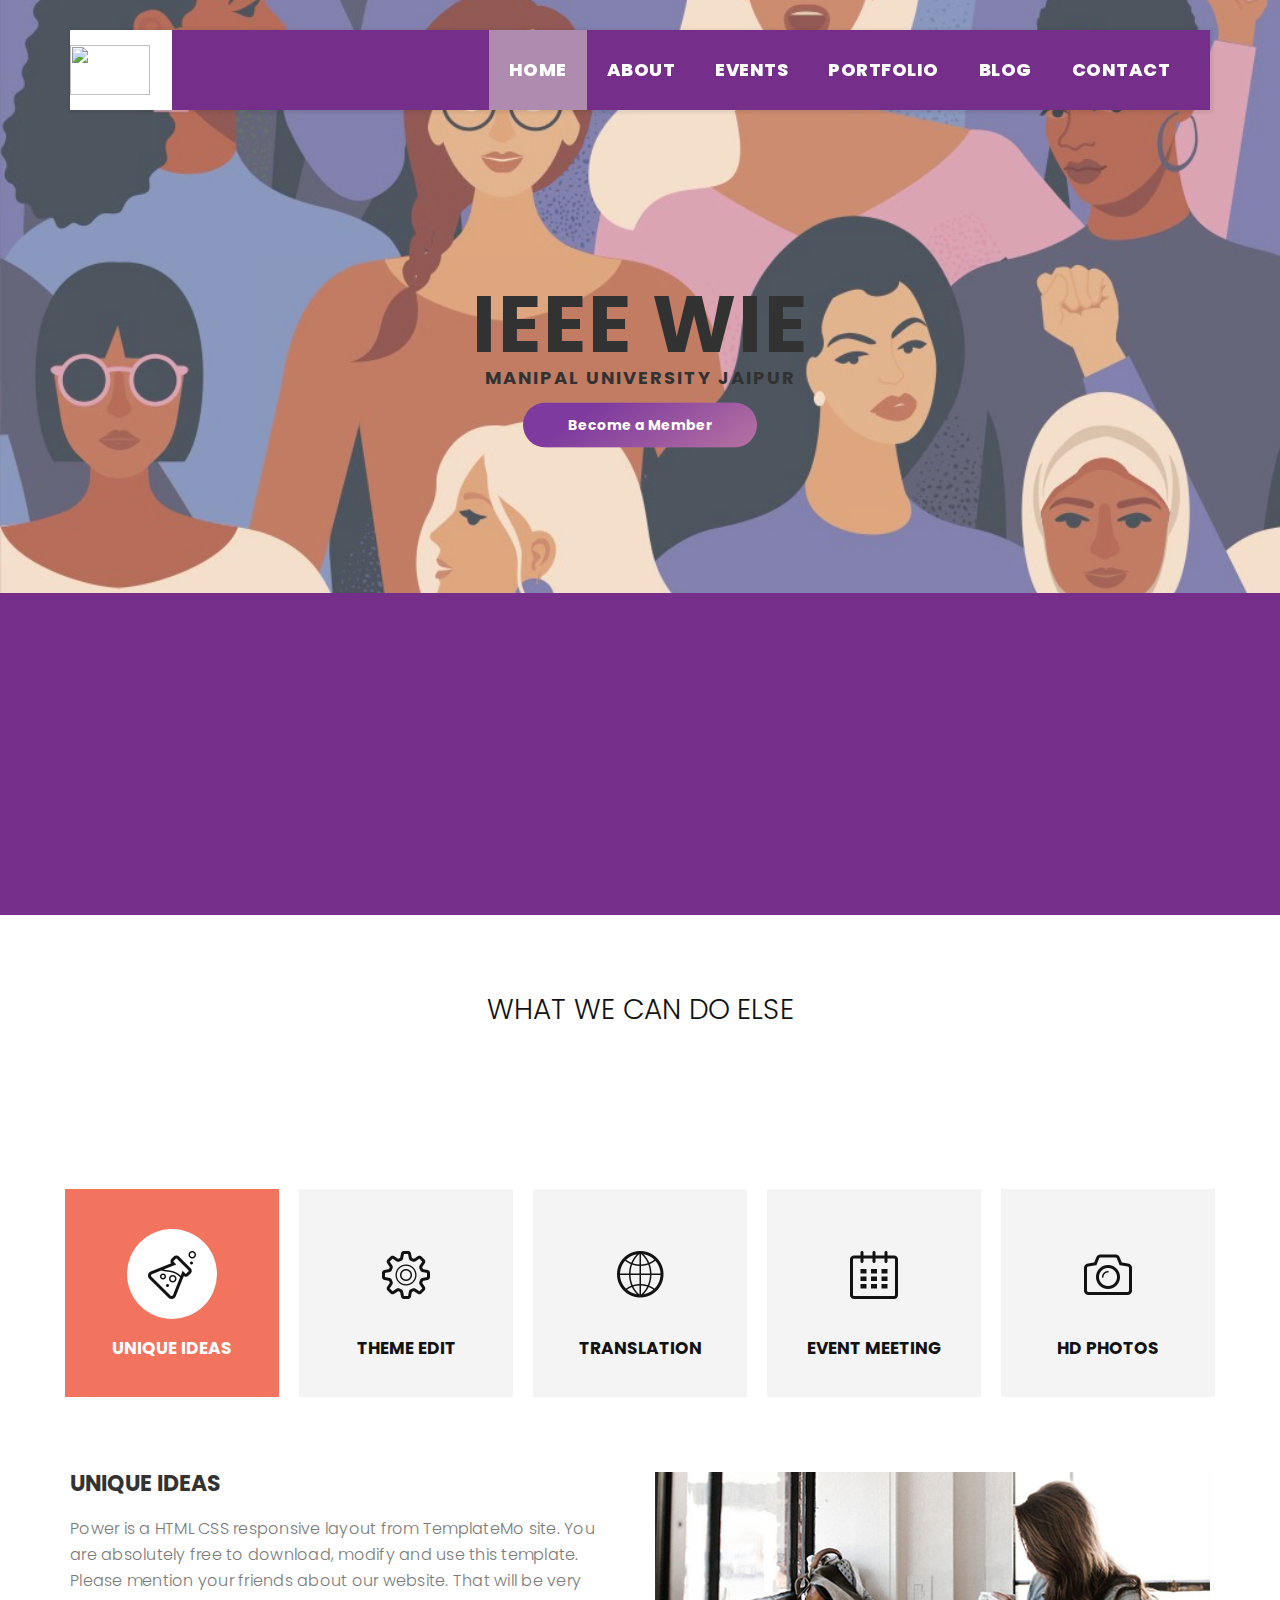
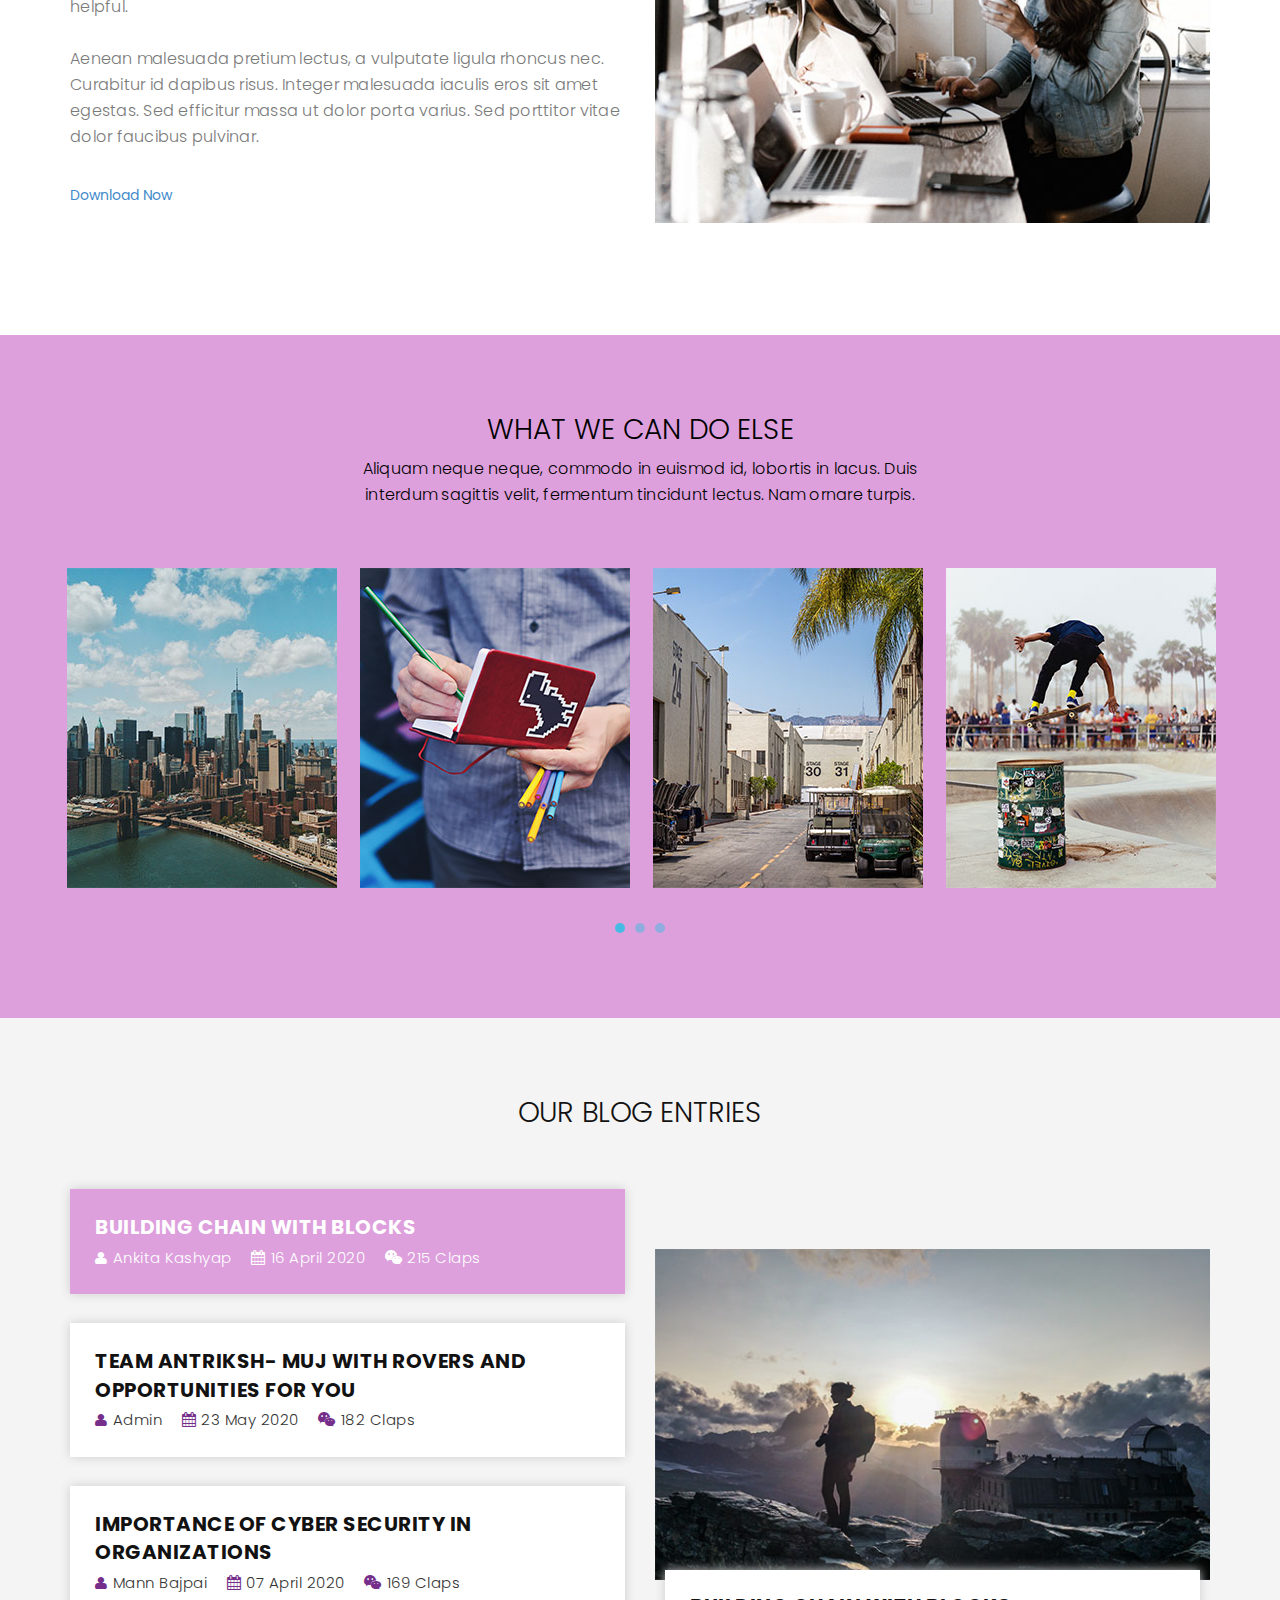
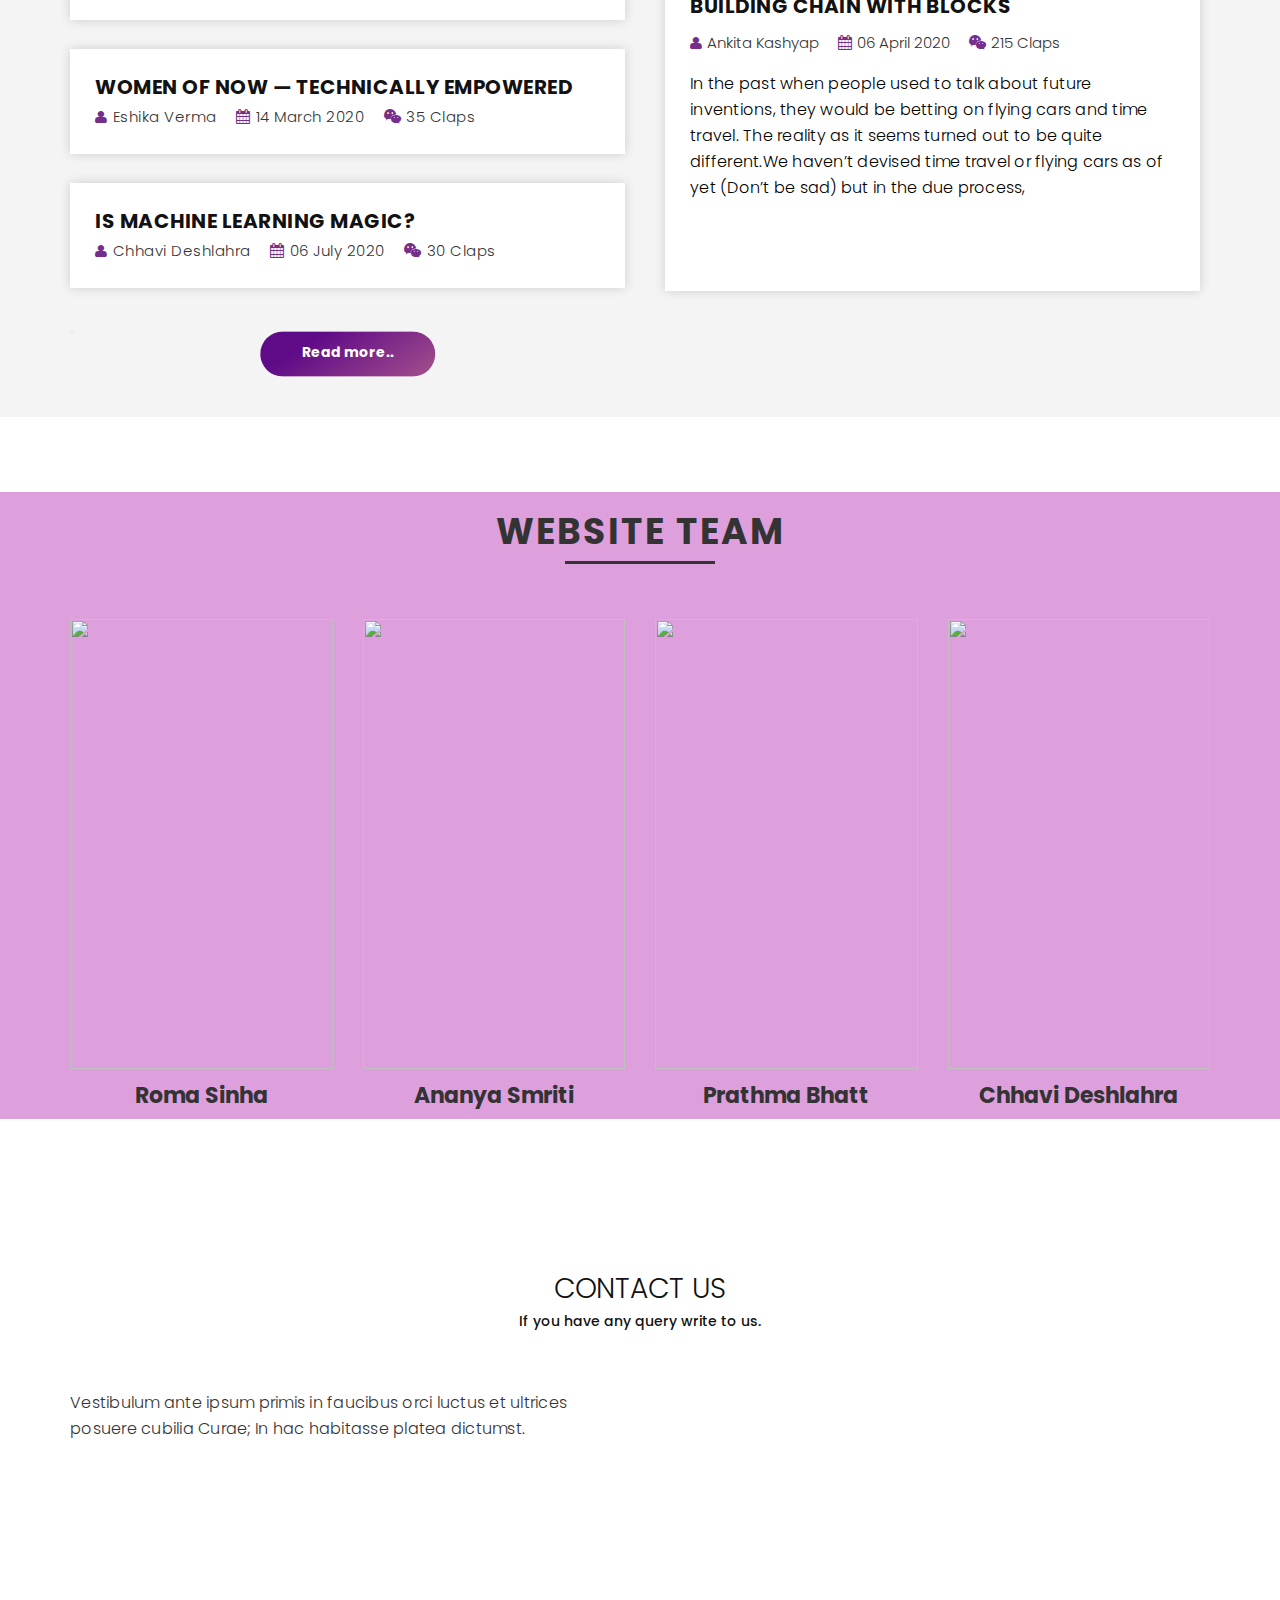
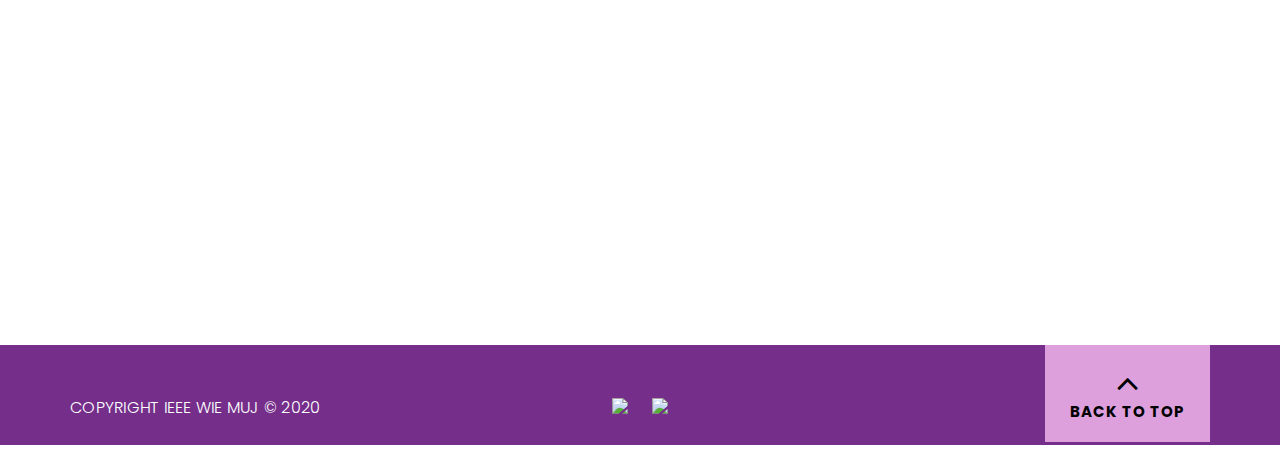
==== commit 55ac3ae0: "Favicon added" ====
--- a/index.html
+++ b/index.html
@@ -8,7 +8,7 @@
 
 <head>
     <meta charset="utf-8">
-    <title>IEEE WIE MUJ</title>
+    <link rel = "icon" type="img/png" href="img/favicon-32x32.png"/><title>IEEE WIE MUJ</title>
     <meta name="description" content="">
     <meta name="viewport" content="width=device-width, initial-scale=1">
     <!-- 
@@ -39,6 +39,7 @@
   <head>
     <meta charset="utf-8" />
     <title>IEEE WIE MUJ</title>
+    
     <meta name="description" content="" />
     <meta name="viewport" content="width=device-width, initial-scale=1" />
 
@@ -84,7 +85,7 @@
                                         <span class="icon-bar"></span>
                                         <span class="icon-bar"></span>
                                     </button>
-                                    <a href="#top" class="navbar-brand"><img class="logo" src="img/WIE.png"></a>
+                                    <a href="#top" class="navbar-brand"><img class="logo" src="img/muj_logo.jpg"></a>
                                     <div id="main-nav" class="collapse navbar-collapse">
                                         <ul class="menu-first nav navbar-nav" style="margin-right: 20px;">
                                             <li class="active"><a href="#">Home</a></li>
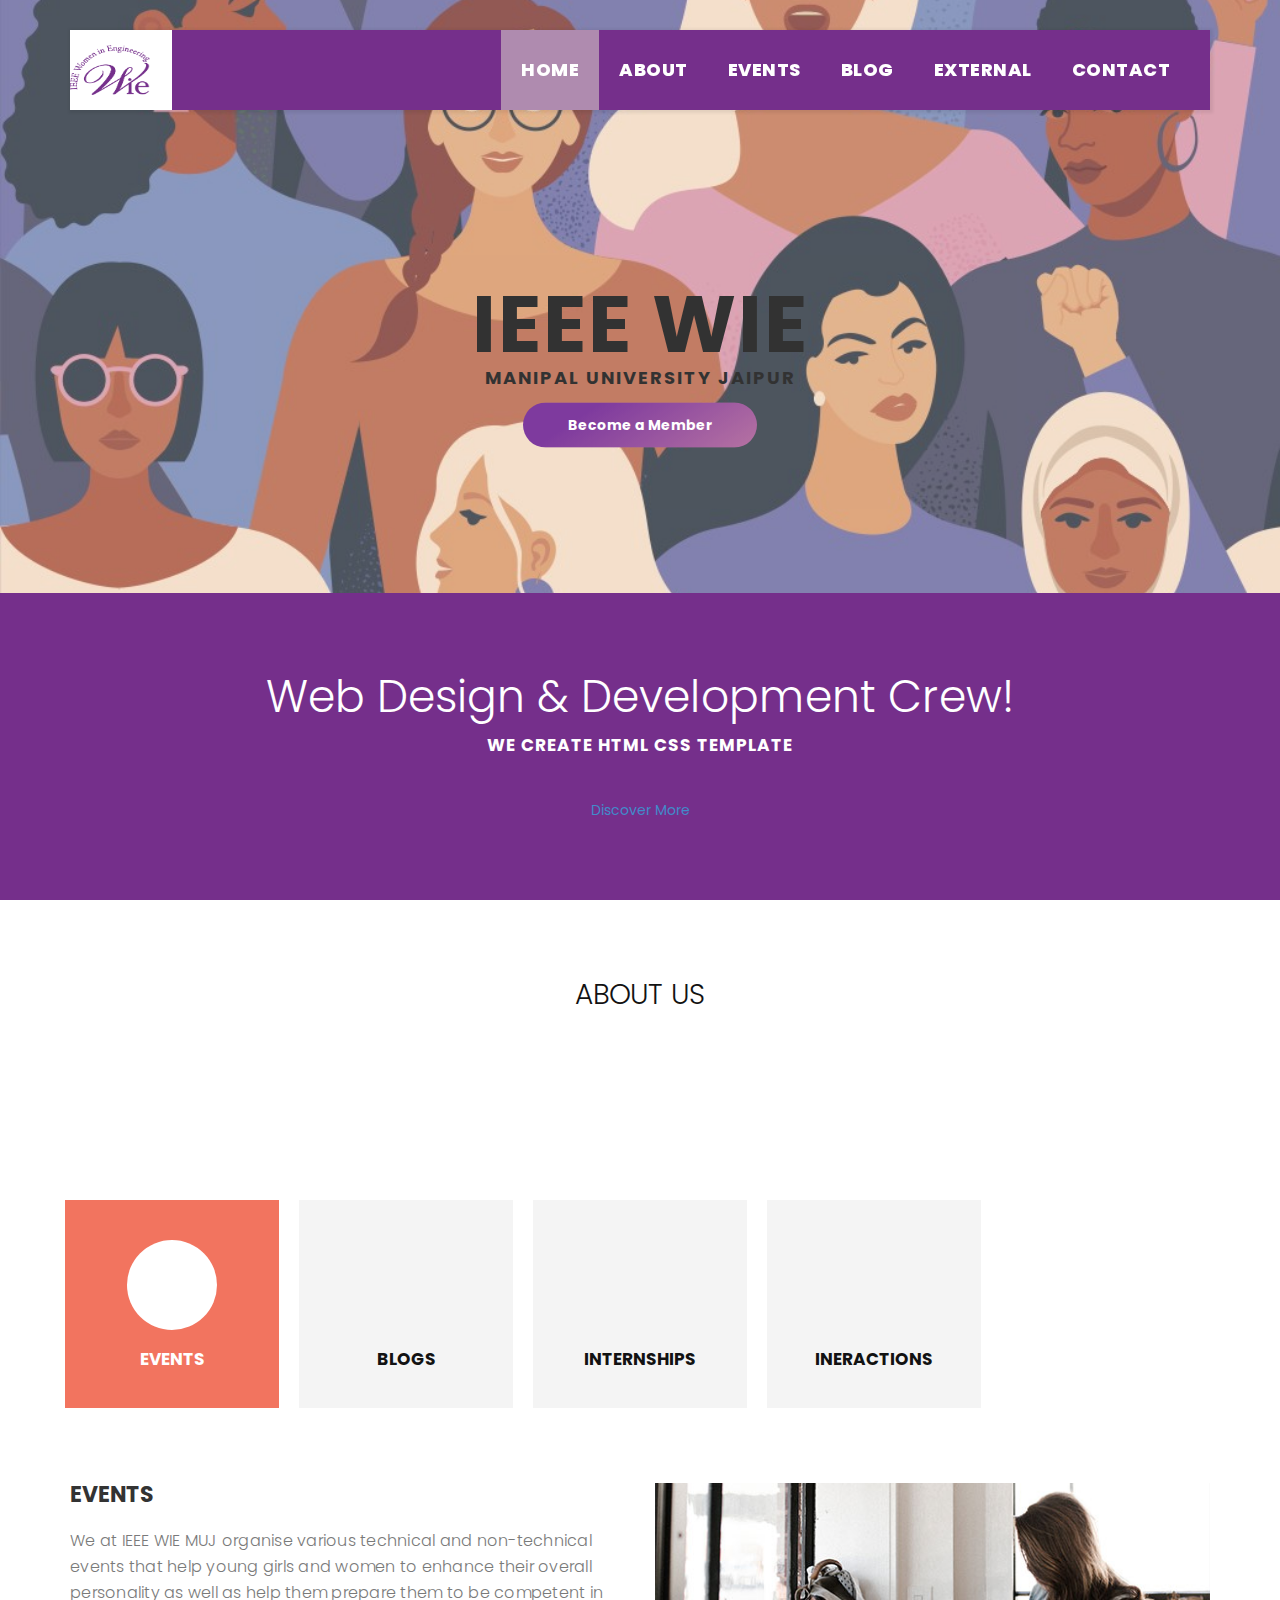
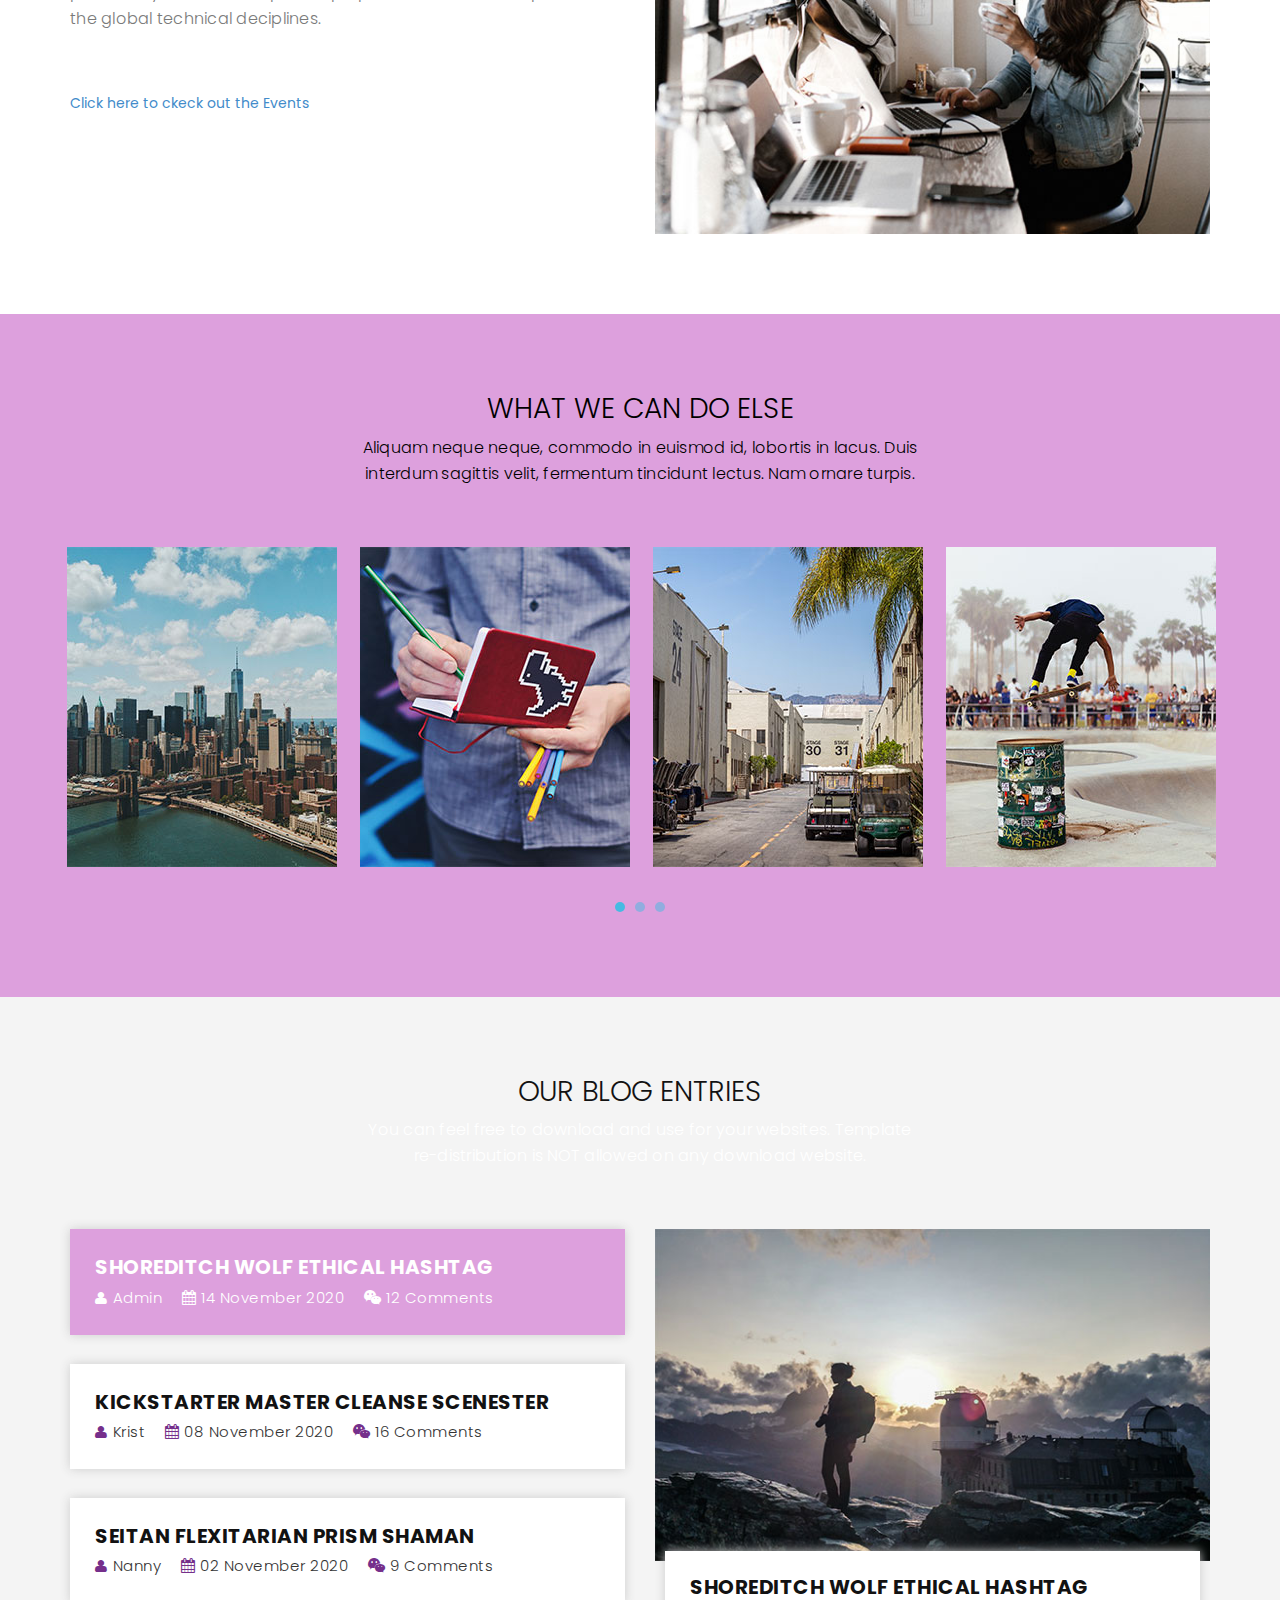
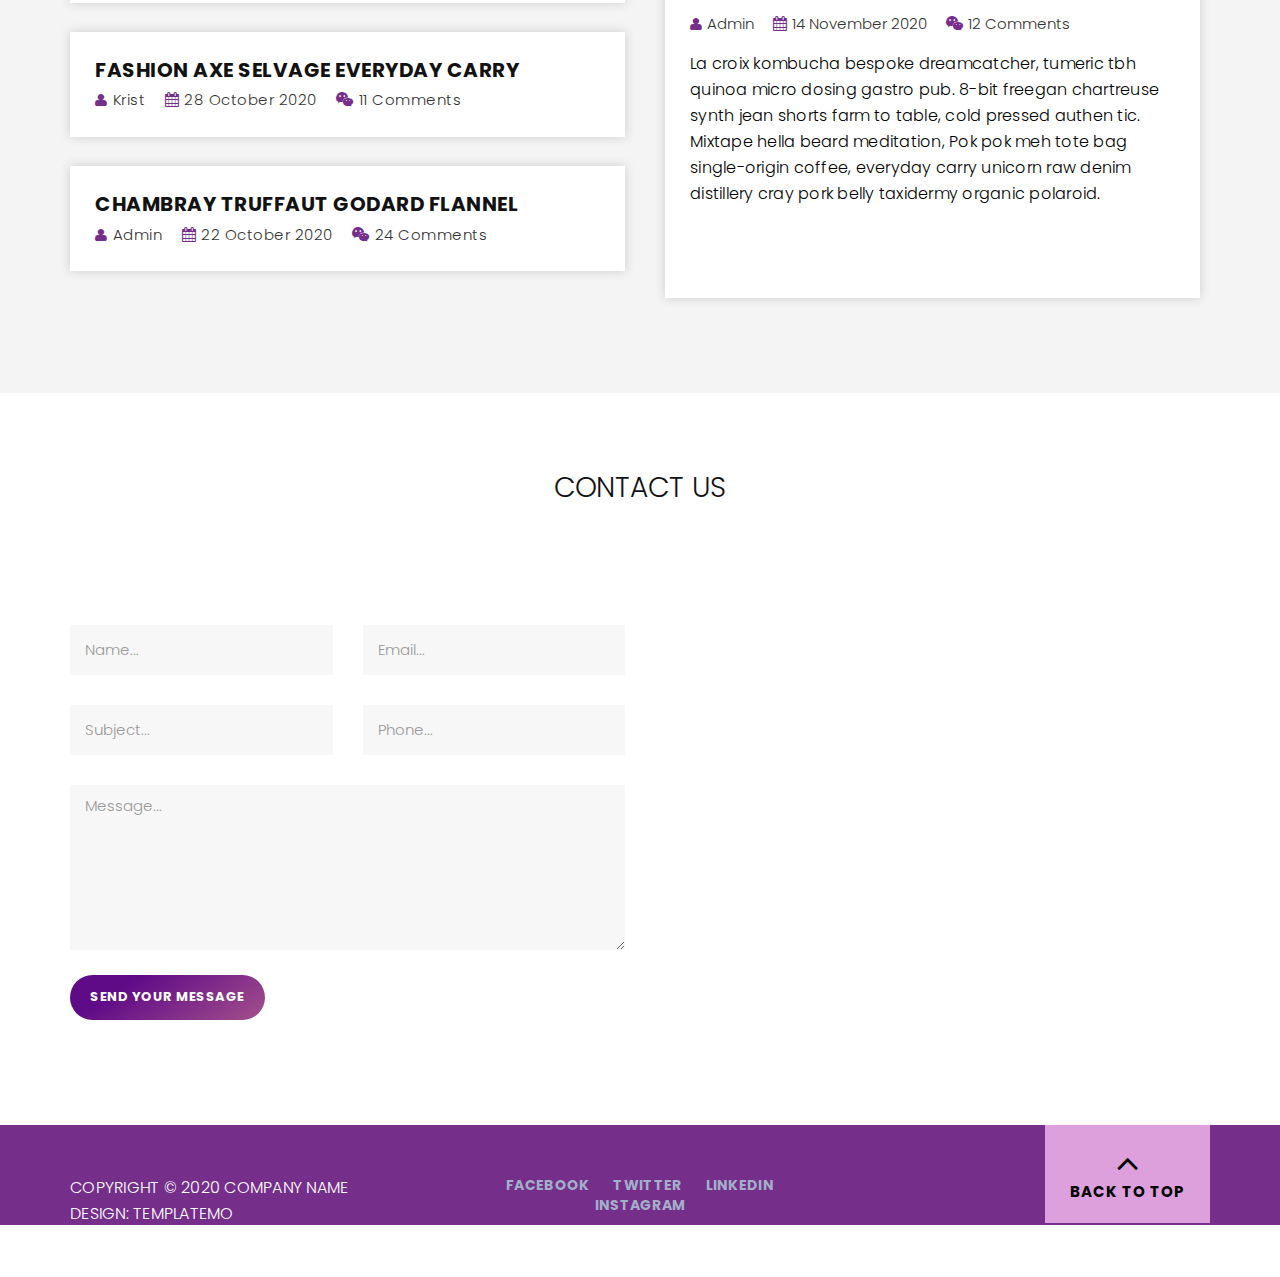
==== commit dd2ac0c6: "Add files via upload" ====
--- a/index.html
+++ b/index.html
@@ -1,859 +1,625 @@
-<!DOCTYPE html>
+ <!DOCTYPE html>
 <!--[if lt IE 7]>      <html class="no-js lt-ie9 lt-ie8 lt-ie7"> <![endif]-->
 <!--[if IE 7]>         <html class="no-js lt-ie9 lt-ie8"> <![endif]-->
 <!--[if IE 8]>         <html class="no-js lt-ie9"> <![endif]-->
-<!--[if gt IE 8]><!-->
-<html class="no-js">
-<!--<![endif]-->
-
-<head>
-    <meta charset="utf-8">
-    <link rel = "icon" type="img/png" href="img/favicon-32x32.png"/><title>IEEE WIE MUJ</title>
-    <meta name="description" content="">
-    <meta name="viewport" content="width=device-width, initial-scale=1">
-    <!-- 
-Power Template 
+<!--[if gt IE 8]><!--> <html class="no-js"> <!--<![endif]-->
+    <head>
+        <meta charset="utf-8">
+        <title>Power - Bootstrap HTML5 Template</title>
+    	<meta name="description" content="">
+        <meta name="viewport" content="width=device-width, initial-scale=1">
+<!--
+Power Template
 https://templatemo.com/tm-508-power
 -->
-    <link href='http://fonts.googleapis.com/css?family=Open+Sans:400,300,600,700,800' rel='stylesheet' type='text/css'>
-    <link href="https://fonts.googleapis.com/css2?family=Alata&display=swap" rel="stylesheet">
-    <link href="https://fonts.googleapis.com/css2?family=Alata&family=Poppins&display=swap" rel="stylesheet">
-    <link href="https://stackpath.bootstrapcdn.com/bootstrap/4.5.2/css/bootstrap.min.css0" rel="stylesheet">
-
-
-    <link rel="stylesheet" href="css/bootstrap.min.css">
-    <link rel="stylesheet" href="css/font-awesome.css">
-    <link rel="stylesheet" href="css/animate.css">
-    <link rel="stylesheet" href="css/templatemo_misc.css">
-    <link rel="stylesheet" href="css/templatemo_style.css">
-    <link rel="stylesheet" href="css/owl-carousel.css">
-
-    <script src="js/vendor/modernizr-2.6.1-respond-1.1.0.min.js"></script>
-</head>
-
-<body>
-    <!--[if lt IE 7]>
+        <link href='http://fonts.googleapis.com/css?family=Open+Sans:400,300,600,700,800' rel='stylesheet' type='text/css'>
+        <link href="https://fonts.googleapis.com/css2?family=Alata&display=swap" rel="stylesheet">
+        <link href="https://fonts.googleapis.com/css2?family=Alata&family=Poppins&display=swap" rel="stylesheet">
+
+        <link rel="stylesheet" href="css/bootstrap.min.css">
+        <link rel="stylesheet" href="css/font-awesome.css">
+        <link rel="stylesheet" href="css/animate.css">
+        <link rel="stylesheet" href="css/templatemo_misc.css">
+        <link rel="stylesheet" href="css/templatemo_style.css">
+        <link rel="stylesheet" href="css/owl-carousel.css">
+
+        <script src="js/vendor/modernizr-2.6.1-respond-1.1.0.min.js"></script>
+    </head>
+    <body>
+        <!--[if lt IE 7]>
             <p class="chromeframe">You are using an outdated browser. <a href="http://browsehappy.com/">Upgrade your browser today</a> or <a href="http://www.google.com/chromeframe/?redirect=true">install Google Chrome Frame</a> to better experience this site.</p>
         <![endif]-->
-  <!--<![endif]-->
-  <head>
-    <meta charset="utf-8" />
-    <title>IEEE WIE MUJ</title>
-    
-    <meta name="description" content="" />
-    <meta name="viewport" content="width=device-width, initial-scale=1" />
-
-    <link
-      href="http://fonts.googleapis.com/css?family=Open+Sans:400,300,600,700,800"
-      rel="stylesheet"
-      type="text/css"
-    />
-    <link
-      href="https://fonts.googleapis.com/css2?family=Alata&display=swap"
-      rel="stylesheet"
-    />
-    <link
-      href="https://fonts.googleapis.com/css2?family=Alata&family=Poppins&display=swap"
-      rel="stylesheet"
-    />
-
-    <link rel="stylesheet" href="css/bootstrap.min.css" />
-    <link rel="stylesheet" href="css/font-awesome.css" />
-    <link rel="stylesheet" href="css/animate.css" />
-    <link rel="stylesheet" href="css/templatemo_misc.css" />
-    <link rel="stylesheet" href="css/templatemo_style.css" />
-    <link rel="stylesheet" href="css/owl-carousel.css" />
-
-    <div class="site-main" id="sTop">
-        <div class="site-header">
-            <div class="main-header">
-                <div class="container">
-                    <div id="menu-wrapper">
-                        <div class="row">
-                            <nav class="navbar navbar-inverse" role="navigation">
-                                <div class="navbar-header">
-                                    <button 
-                                       type="button" 
-                                       id="nav-toggle" 
-                                       class="navbar-toggle" 
-                                       data-toggle="collapse"
-                                       data-target="#main-nav">
-
-
-                                        <span class="sr-only">Toggle navigation</span>
-                                        <span class="icon-bar"></span>
-                                        <span class="icon-bar"></span>
-                                        <span class="icon-bar"></span>
-                                    </button>
-                                    <a href="#top" class="navbar-brand"><img class="logo" src="img/muj_logo.jpg"></a>
-                                    <div id="main-nav" class="collapse navbar-collapse">
-                                        <ul class="menu-first nav navbar-nav" style="margin-right: 20px;">
-                                            <li class="active"><a href="#">Home</a></li>
-                                            <li><a href="#about">About</a></li>
-                                            <li><a href="#event">Events</a></li>
-                                            <li><a href="#portfolio">Portfolio</a></li>
-                                            <li><a href="#blog">Blog</a></li>
-                                            <li><a href="#contact-us">Contact</a></li>
-                                        </ul>
-                                    </div> <!-- /.main-menu -->
-                                </div>
-                            </nav>
-                        </div> <!-- /.row -->
-                    </div> <!-- /#menu-wrapper -->
-                </div> <!-- /.container -->
-            </div> <!-- /.main-header -->
-        </div> <!-- /.site-header -->
-    </div> <!-- /.site-main -->
-
-
-    <div class="banner">
-        <div class="container">
-            <div class="row">
-                <div class="col-md-8 col-md-offset-2">
-                    <div class="banner-content">
-                        <h2>IEEE WIE</h2>
-                        <h4>MANIPAL UNIVERSITY JAIPUR</h4>
-                        <button class="register">Become a Member</button>
-
-
-                    </div>
-                    <!-- /.main-menu -->
-                  </div>
-                </nav>
-              </div>
-              <!-- /.row -->
+
+
+        <div class="site-main" id="sTop">
+            <div class="site-header">
+                <div class="main-header">
+                    <div class="container">
+                        <div id="menu-wrapper">
+                            <div class="row">
+                                <nav class="navbar navbar-inverse" role="navigation">
+                                    <div class="navbar-header">
+                                        <button type="button" id="nav-toggle" class="navbar-toggle" data-toggle="collapse" data-target="#main-nav">
+                                            <span class="sr-only">Toggle navigation</span>
+                                            <span class="icon-bar"></span>
+                                            <span class="icon-bar"></span>
+                                            <span class="icon-bar"></span>
+                                        </button>
+                                        <a href="#top" class="navbar-brand"><img class="logo" src="img/WIE.png"></a>
+                                        <div id="main-nav" class="collapse navbar-collapse">
+                                            <ul class="menu-first nav navbar-nav" style="margin-right: 20px;">
+                                                <li class="active"><a href="#">Home</a></li>
+                                                <li><a href="#about">About</a></li>
+                                                <li><a href="#portfolio">Events</a></li>
+                                                <li><a href="#blog">Blog</a></li>
+                                                <li><a href="https://www.google.com" class="external">External</a></li>
+                                                <li><a href="#contact-us">Contact</a></li>
+                                            </ul>
+                                        </div> <!-- /.main-menu -->
+                                    </div>
+                                </nav>
+                            </div> <!-- /.row -->
+                        </div> <!-- /#menu-wrapper -->
+                    </div> <!-- /.container -->
+                </div> <!-- /.main-header -->
+            </div> <!-- /.site-header -->
+        </div> <!-- /.site-main -->
+
+
+        <div class="banner">
+            <div class="container">
+                <div class="row">
+                    <div class="col-md-8 col-md-offset-2">
+                        <div class="banner-content">
+                            <h2>IEEE WIE</h2>
+                            <h4>MANIPAL UNIVERSITY JAIPUR</h4>
+                            <button class="register">Become a Member</button>
+
+
+                        </div>
+                    </div>
+                </div>
             </div>
-            <!-- /#menu-wrapper -->
-          </div>
-          <!-- /.container -->
         </div>
-    </div>
-
-
-    <div class="intro">
-        <div class="container">
-            <div class="row">
-                <div class="col-md-12">
-
-
+
+
+        <div class="intro">
+            <div class="container">
+                <div class="row">
+                    <div class="col-md-12">
+                        <h4>Web Design &amp; Development Crew!</h4>
+                        <h6>WE CREATE HTML CSS TEMPLATE</h6>
+                        <div class="border-button"><a href="#portfolio">Discover More</a></div>
+                    </div>
                 </div>
             </div>
-          </div>
         </div>
-    </div>
-
-    <div class="intro">
-      <div class="container">
-        <div class="row">
-          <div class="col-md-12"></div>
+
+
+        <section id="about" class="page-section">
+          <!--  <div class="container-fluid">
+              <!  <div class="row">
+                  <!  <div class="col-md-4">
+                      <!  <div class="service-item first-service">
+                           <div class="icon">
+                                <img src="img/first-service-icon.png" alt="">
+                            </div>
+                            <h4>Mobile Ready</h4>
+                            <p>Aenean ac ultricies nisl. Nullam vitae aliquam velit. Vestibulum a ex eget arcu accumsan luctus at vitae urna. Vestibulum ante ipsum primis in faucibus.</p>
+                        </div>
+                    </div>
+                    <div class="col-md-4">
+                        <div class="service-item second-service">
+                            <div class="icon">
+                                <img src="img/second-service-icon.png" alt="">
+                            </div>
+                            <h4>HTML CSS</h4>
+                            <p>Aenean ac ultricies nisl. Nullam vitae aliquam velit. Vestibulum a ex eget arcu accumsan luctus at vitae urna. Vestibulum ante ipsum primis in faucibus.</p>
+                        </div>
+                    </div>
+                    <div class="col-md-4">
+                        <div class="service-item third-service">
+                            <div class="icon">
+                                <img src="img/third-service-icon.png" alt="">
+                            </div>
+                            <h4>Responsive Design</h4>
+                            <p>Aenean ac ultricies nisl. Nullam vitae aliquam velit. Vestibulum a ex eget arcu accumsan luctus at vitae urna. Vestibulum ante ipsum primis in faucibus.</p>
+                        </div>
+                    </div>
+                </div>
+            </div> -->
+        </section>
+
+        <div class="second-tabs-content what-we-do">
+            <div class="container">
+                <div class="row">
+                    <div class="col-md-12">
+                        <div class="section-heading">
+                            <h4>About Us</h4>
+                            <p>IEEE Women in Engineering (WIE) is one of the largest international professional organizations dedicated to promoting women engineers and scientists and inspiring girls around the world to follow their academic interests to a career in engineering.</p>
+                        </div>
+                    </div>
+                </div>
+                <div class="row">
+                    <div class="wrapper">
+                        <div class="col-md-12">
+                            <div class="row">
+                                <ul class="tabs clearfix" data-tabgroup="second-tab-group">
+                                    <li class="col-md-15 col-sm-12 col-xs-12">
+                                        <a href="#unique" class="active">
+                                            <div class="list-item">
+                                                <div class="icon">
+                                                    <img src="E:\IEEE-WIE-Website-master\img\events icon.PNG" alt="">
+                                                </div>
+                                                <h4>Events</h4>
+                                            </div>
+                                        </a>
+                                    </li>
+                                    <li class="col-md-15 col-sm-12 col-xs-12">
+                                        <a href="#theme">
+                                            <div class="list-item">
+                                                <div class="icon">
+                                                    <img src="E:\IEEE-WIE-Website-master\img\blog icon.png" alt="">
+                                                </div>
+                                                <h4>BLOGS</h4>
+                                            </div>
+                                        </a>
+                                    </li>
+                                    <li class="col-md-15 col-sm-12 col-xs-12">
+                                        <a href="#translation">
+                                            <div class="list-item">
+                                                <div class="icon">
+                                                    <img src="E:\IEEE-WIE-Website-master\img\internship icon.png" alt="">
+                                                </div>
+                                                <h4>INTERNSHIPS</h4>
+                                            </div>
+                                        </a>
+                                    </li>
+                                    <li class="col-md-15 col-sm-12 col-xs-12">
+                                        <a href="#event">
+                                            <div class="list-item">
+                                                <div class="icon">
+                                                    <img src="E:\IEEE-WIE-Website-master\img\interaction.PNG" alt="">
+                                                </div>
+                                                <h4>Ineractions</h4>
+                                            </div>
+                                        </a>
+                                    </li>
+                                    <!--<li class="col-md-15 col-sm-12 col-xs-12">
+                                        <a href="#photo">
+                                            <div class="list-item">
+                                                <div class="icon">
+                                                    <img src="img/fivth-list-icon.png" alt="">
+                                                </div>
+                                               <h4>HD Photos</h4>
+                                            </div>
+                                        </a>
+                                    </li> -->
+                                </ul>
+                            </div>
+                        </div>
+                        <div class="col-md-12">
+                            <section id="second-tab-group" class="tabgroup">
+                                <div id="unique">
+                                    <div class="row">
+                                        <div class="tab-content-services">
+                                            <div class="col-md-6">
+                                                <div class="left-text">
+                                                    <h4>EVENTS</h4>
+                                                    <p>We at IEEE WIE MUJ organise various technical and non-technical events that help young girls and women to enhance their overall personality as well as help them prepare them to be competent in the global technical deciplines.
+                                                    <br><br></p>
+                                                    <div class="primary-button">
+                                                        <a href="#portfolio">Click here to ckeck out the Events</a>
+                                                    </div>
+                                                </div>
+                                            </div>
+                                            <div class="col-md-6">
+                                                <div class="right-image">
+                                                    <img src="img/right-side-image_1.jpg" alt="">
+                                                </div>
+                                            </div>
+                                        </div>
+                                    </div>
+                                </div>
+                                <div id="theme">
+                                    <div class="row">
+                                        <div class="tab-content-services">
+                                            <div class="col-md-6">
+                                                <div class="left-text">
+                                                    <h4>BLOGS</h4>
+                                                    <p> IEEE WIE MUJ uploads blogs written by our members on various technical and non-technical topics every week on Medium. <br><br>Follow us on medium to read our blogs. </p>
+                                                    <div class="primary-button">
+                                                        <a href="#blog">Click here to check out our blogs</a>
+                                                    </div>
+                                                </div>
+                                            </div>
+                                            <div class="col-md-6">
+                                                <div class="right-image">
+                                                    <img src="E:\IEEE-WIE-Website-master\img\blog pic.PNG" alt="">
+                                                </div>
+                                            </div>
+                                        </div>
+                                    </div>
+                                </div>
+                                <div id="translation">
+                                    <div class="row">
+                                        <div class="tab-content-services">
+                                            <div class="col-md-6">
+                                                <div class="left-text">
+                                                    <h4>Internships</h4>
+                                                    <p> IEEE WIE MUJ helps women to get internships at recognised companies and institutions of their choice.
+                                                    <br><br>Check out the recent internship that we are offering at CODE QUEST</p>
+                                                    <div class="primary-button">
+                                                        <a href="https://docs.google.com/forms/d/1lPph9uA1DCjxfhGfLaYgX7ht9oAimq5XdZ6UmUlg92k/viewform?edit_requested=true">click here to apply</a>
+                                                    </div>
+                                                </div>
+                                            </div>
+                                            <div class="col-md-6">
+                                                <div class="right-image">
+                                                    <img src="E:\IEEE-WIE-Website-master\img\internship img.PNG" alt="">
+                                                </div>
+                                            </div>
+                                        </div>
+                                    </div>
+                                </div>
+                                <div id="event">
+                                    <div class="row">
+                                        <div class="tab-content-services">
+                                            <div class="col-md-6">
+                                                <div class="left-text">
+                                                    <h4>Interactions</h4>
+                                                    <p>We at IEEE WIE MUJ believe in strong interaction within our community. There are frequent interactive meetings scheduled every month, where all the club members come together and attend various brain stroming activities and personality devlopement programs apart from the technical workshps.
+                                                    These interactive sessions are a safe and comfertable space where the members can come out their ideas and suggestions. <br><br> </p>
+                                                    <div class="primary-button">
+                                                        <a href="#contact-us">Contact us</a>
+                                                    </div>
+                                                </div>
+                                            </div>
+                                            <div class="col-md-6">
+                                                <div class="right-image">
+                                                    <img src="E:\IEEE-WIE-Website-master\img\interactions img.PNG" alt="">
+                                                </div>
+                                            </div>
+                                        </div>
+                                    </div>
+                                </div>
+                                <!--<div id="photo">
+                                    <div class="row">
+                                        <div class="tab-content-services">
+                                            <div class="col-md-6">
+                                                <div class="left-text">
+                                                    <h4>HD Images</h4>
+                                                    <p>La croix kombucha bespoke dreamcatcher, tumeric tbh quinoa microdosing gastro pub. 8-bit freegan chartreuse synth jean shorts farm-to-table, cold-pressed authen tic. Mixtape hella beard meditation, organic polaroid waistcoat humblebrag taxider my tumblr. Hexagon kinfolk chartreuse shoreditch.
+                                                    <br><br>Aenean malesuada pretium lectus, a vulputate ligula rhoncus nec. Curabitur id dapibus risus. Integer malesuada iaculis eros sit amet egestas. Sed efficitur massa ut dolor porta varius. Sed porttitor vitae dolor faucibus pulvinar.</p>
+                                                    <div class="primary-button">
+                                                        <a href="#contact-us">Download Now</a>
+                                                    </div>
+                                                </div>
+                                            </div>
+                                            <div class="col-md-6">
+                                                <div class="right-image">
+                                                    <img src="img/right-side-image_5.jpg" alt="">
+                                                </div>
+                                            </div>
+                                        </div>
+                                    </div>
+                                </div>-->
+                            </section>
+                        </div>
+                    </div>
+                </div>
+            </div>
         </div>
-      </div>
-    </div>
-
-    <section id="about">
-      <div class="second-tabs-content what-we-do">
-        <div class="container">
-          <div class="row">
-            <div class="col-md-12">
-              <div class="section-heading">
-                <h4>What we can do else</h4>
-                <p>
-                  Sed tortor lorem, mollis in fringilla sit amet, accumsan eget
-                  turpis. Donec ut sollicitudin quam. Sed tempor porta
-                  malesuada. Cras aliquam nisi eget efficitur ultrices. Aenean
-                  ac ultricies nisl.
-                </p>
-              </div>
+
+
+        <section id="portfolio" class="portfolio-section">
+            <div class="container">
+                <div class="row">
+                    <div class="col-md-12">
+                        <div class="section-heading">
+                            <h4>What We Can Do Else</h4>
+                            <p>Aliquam neque neque, commodo in euismod id, lobortis in lacus. Duis interdum sagittis velit, fermentum tincidunt lectus. Nam ornare turpis.</p>
+                        </div>
+                    </div>
+                </div>
+                <div class="row">
+                    <div id="owl-portfolio" class="owl-carousel owl-theme imageGallery1">
+                        <div class="item">
+                            <div class="portfolio-item">
+                                <a href="img/first-portfolio-big.jpg" title=""><img src="img/first-portfolio-item.jpg" alt="Gallery image 1" /></a>
+                            </div>
+                        </div>
+                        <div class="item">
+                            <div class="portfolio-item">
+                                <a href="img/second-portfolio-big.jpg" title=""><img src="img/second-portfolio-item.jpg" alt="Gallery image 1" /></a>
+                            </div>
+                        </div>
+                        <div class="item">
+                            <div class="portfolio-item">
+                                <a href="img/third-portfolio-big.jpg" title=""><img src="img/third-portfolio-item.jpg" alt="Gallery image 1" /></a>
+                            </div>
+                        </div>
+                        <div class="item">
+                            <div class="portfolio-item">
+                                <a href="img/fourth-portfolio-big.jpg" title=""><img src="img/fourth-portfolio-item.jpg" alt="Gallery image 1" /></a>
+                            </div>
+                        </div>
+                        <div class="item">
+                            <div class="portfolio-item">
+                                <a href="img/first-portfolio-big.jpg" data-lightbox="image-1"><img src="img/first-portfolio-item.jpg"></a>
+                            </div>
+                        </div>
+                        <div class="item">
+                            <div class="portfolio-item">
+                                <a href="img/second-portfolio-big.jpg" title=""><img src="img/second-portfolio-item.jpg" alt="Gallery image 1" /></a>
+                            </div>
+                        </div>
+                        <div class="item">
+                            <div class="portfolio-item">
+                                <a href="img/first-portfolio-big.jpg" title=""><img src="img/first-portfolio-item.jpg" alt="Gallery image 1" /></a>
+                            </div>
+                        </div>
+                        <div class="item">
+                            <div class="portfolio-item">
+                                <a href="img/third-portfolio-big.jpg" title=""><img src="img/third-portfolio-item.jpg" alt="Gallery image 1" /></a>
+                            </div>
+                        </div>
+                        <div class="item">
+                            <div class="portfolio-item">
+                                <a href="img/first-portfolio-big.jpg" data-lightbox="image-1"><img src="img/first-portfolio-item.jpg"></a>
+                            </div>
+                        </div>
+                        <div class="item">
+                            <div class="portfolio-item">
+                                <a href="img/fourth-portfolio-big.jpg" title=""><img src="img/fourth-portfolio-item.jpg" alt="Gallery image 1" /></a>
+                            </div>
+                        </div>
+                    </div>
+                </div>
             </div>
-          </div>
-          <div class="row">
-            <div class="wrapper">
-              <div class="col-md-12">
-                <div class="row">
-                  <ul class="tabs clearfix" data-tabgroup="second-tab-group">
-                    <li class="col-md-15 col-sm-12 col-xs-12">
-                      <a href="#unique" class="active">
-                        <div class="list-item">
-                          <div class="icon">
-                            <img src="img/first-list-icon.png" alt="" />
-                          </div>
-                          <h4>Unique Ideas</h4>
-                        </div>
-                      </a>
-                    </li>
-                    <li class="col-md-15 col-sm-12 col-xs-12">
-                      <a href="#theme">
-                        <div class="list-item">
-                          <div class="icon">
-                            <img src="img/second-list-icon.png" alt="" />
-                          </div>
-                          <h4>Theme Edit</h4>
-                        </div>
-                      </a>
-                    </li>
-                    <li class="col-md-15 col-sm-12 col-xs-12">
-                      <a href="#translation">
-                        <div class="list-item">
-                          <div class="icon">
-                            <img src="img/third-list-icon.png" alt="" />
-                          </div>
-                          <h4>Translation</h4>
-                        </div>
-                      </a>
-                    </li>
-                    <li class="col-md-15 col-sm-12 col-xs-12">
-                      <a href="">
-                        <div class="list-item">
-                          <div class="icon">
-                            <img src="img/fourth-list-icon.png" alt="" />
-                          </div>
-                          <h4>Event Meeting</h4>
-                        </div>
-                      </a>
-                    </li>
-                    <li class="col-md-15 col-sm-12 col-xs-12">
-                      <a href="#photo">
-                        <div class="list-item">
-                          <div class="icon">
-                            <img src="img/fivth-list-icon.png" alt="" />
-                          </div>
-                          <h4>HD Photos</h4>
-                        </div>
-                      </a>
-                    </li>
-                  </ul>
-                </div>
-              </div>
-              <div class="col-md-12">
-                <section id="second-tab-group" class="tabgroup">
-                  <div id="unique">
-                    <div class="row">
-                      <div class="tab-content-services">
+        </section>
+
+
+        <section class="tabs-content" id="blog">
+            <div class="container">
+                <div class="row">
+                    <div class="col-md-12">
+                        <div class="section-heading">
+                            <h4>Our Blog Entries</h4>
+                            <p>You can feel free to download and use for your websites. Template re-distribution is NOT allowed on any download website.</p>
+                        </div>
+                    </div>
+                </div>
+                <div class="row">
+                    <div class="wrapper">
                         <div class="col-md-6">
-                          <div class="left-text">
-                            <h4>Unique Ideas</h4>
-                            <p>
-                              Power is a HTML CSS responsive layout from
-                              TemplateMo site. You are absolutely free to
-                              download, modify and use this template. Please
-                              mention your friends about our website. That will
-                              be very helpful. <br /><br />Aenean malesuada
-                              pretium lectus, a vulputate ligula rhoncus nec.
-                              Curabitur id dapibus risus. Integer malesuada
-                              iaculis eros sit amet egestas. Sed efficitur massa
-                              ut dolor porta varius. Sed porttitor vitae dolor
-                              faucibus pulvinar.
-                            </p>
-                            <div class="primary-button">
-                              <a href="#contact-us">Download Now</a>
-                            </div>
-                          </div>
-                        </div>
-                        <div class="col-md-6">
-                          <div class="right-image">
-                            <img src="img/right-side-image_1.jpg" alt="" />
-                          </div>
-                        </div>
-                      </div>
-                    </div>
-                  </div>
-                  <div id="theme">
-                    <div class="row">
-                      <div class="tab-content-services">
-                        <div class="col-md-6">
-                          <div class="left-text">
-                            <h4>Theme Edit</h4>
-                            <p>
-                              Lomo austin health goth meditation quinoa, banh mi
-                              pork belly man bun hella ugh migascardigan
-                              gluten-free. Gochujang dreamcatcher tofu brunch
-                              banjo. VHS austin cardigan squid poke tumeric
-                              humblebrag next level everyday carry biodiesel put
-                              a bird on it raw denim. Fanny pack aesthetic
-                              kinfolk twee <br /><br />succulents roof party
-                              wayfarers meggings ugh tumblr shaman kale chips
-                              green. Before they sold out live-edge kinfolk man
-                              bun pop-up scenester ramps taiyaki tacos raclette
-                              mixtape la croix post-ironic leggings. Twee
-                              typewriter taxidermy, woke farm-to-table hell of
-                              cliche celiac meggings.
-                            </p>
-                            <div class="primary-button">
-                              <a href="#contact-us">Download Now</a>
-                            </div>
-                          </div>
-                        </div>
-                        <div class="col-md-6">
-                          <div class="right-image">
-                            <img src="img/right-side-image_2.jpg" alt="" />
-                          </div>
-                        </div>
-                      </div>
-                    </div>
-                  </div>
-                  <div id="translation">
-                    <div class="row">
-                      <div class="tab-content-services">
-                        <div class="col-md-6">
-                          <div class="left-text">
-                            <h4>Translation</h4>
-                            <p>
-                              La croix kombucha bespoke dreamcatcher, tumeric
-                              tbh quinoa microdosing gastro pub. 8-bit freegan
-                              chartreuse synth jean shorts farm-to-table,
-                              cold-pressed authen tic. Mixtape hella beard
-                              meditation, organic polaroid waistcoat humblebrag
-                              taxider my tumblr. Hexagon kinfolk chartreuse
-                              shoreditch. <br /><br />Aenean malesuada pretium
-                              lectus, a vulputate ligula rhoncus nec. Curabitur
-                              id dapibus risus. Integer malesuada iaculis eros
-                              sit amet egestas. Sed efficitur massa ut dolor
-                              porta varius. Sed porttitor vitae dolor faucibus
-                              pulvinar.
-                            </p>
-                            <div class="primary-button">
-                              <a href="#contact-us">Download Now</a>
-                            </div>
-                          </div>
-                        </div>
-                        <div class="col-md-6">
-                          <div class="right-image">
-                            <img src="img/right-side-image_3.jpg" alt="" />
-                          </div>
-                        </div>
-                      </div>
-                    </div>
-                  </div>
-                  <div id="">
-                    <div class="row">
-                      <div class="tab-content-services">
-                        <div class="col-md-6">
-                          <div class="left-text">
-                            <h4>Event Meeting</h4>
-                            <p>
-                              Lomo austin health goth meditation quinoa, banh mi
-                              pork belly man bun hella ugh migascardigan
-                              gluten-free. Gochujang dreamcatcher tofu brunch
-                              banjo. VHS austin cardigan squid poke tumeric
-                              humblebrag next level everyday carry biodiesel put
-                              a bird on it raw denim. Fanny pack aesthetic
-                              kinfolk twee <br /><br />succulents roof party
-                              wayfarers meggings ugh tumblr shaman kale chips
-                              green. Before they sold out live-edge kinfolk man
-                              bun pop-up scenester ramps taiyaki tacos raclette
-                              mixtape la croix post-ironic leggings. Twee
-                              typewriter taxidermy, woke farm-to-table hell of
-                              cliche celiac meggings.
-                            </p>
-                            <div class="primary-button">
-                              <a href="#contact-us">Download Now</a>
-                            </div>
-                          </div>
-                        </div>
-                        <div class="col-md-6">
-                          <div class="right-image">
-                            <img src="img/right-side-image_4.jpg" alt="" />
-                          </div>
-                        </div>
-                      </div>
-                    </div>
-                  </div>
-                  <div id="photo">
-                    <div class="row">
-                      <div class="tab-content-services">
-                        <div class="col-md-6">
-                          <div class="left-text">
-                            <h4>HD Images</h4>
-                            <p>
-                              La croix kombucha bespoke dreamcatcher, tumeric
-                              tbh quinoa microdosing gastro pub. 8-bit freegan
-                              chartreuse synth jean shorts farm-to-table,
-                              cold-pressed authen tic. Mixtape hella beard
-                              meditation, organic polaroid waistcoat humblebrag
-                              taxider my tumblr. Hexagon kinfolk chartreuse
-                              shoreditch. <br /><br />Aenean malesuada pretium
-                              lectus, a vulputate ligula rhoncus nec. Curabitur
-                              id dapibus risus. Integer malesuada iaculis eros
-                              sit amet egestas. Sed efficitur massa ut dolor
-                              porta varius. Sed porttitor vitae dolor faucibus
-                              pulvinar.
-                            </p>
-                            <div class="primary-button">
-                              <a href="#contact-us">Download Now</a>
-                            </div>
-                          </div>
-                        </div>
-                        <div class="col-md-6">
-                          <div class="right-image">
-                            <img src="img/right-side-image_5.jpg" alt="" />
-                          </div>
-                        </div>
-                      </div>
-                    </div>
-                  </div>
-                </section>
-              </div>
-            </div>
-          </div>
-        </div>
-      </div>
-    </section>
-
-    <section id="portfolio" class="portfolio-section">
-      <div class="container">
-        <div class="row">
-          <div class="col-md-12">
-            <div class="section-heading">
-              <h4>What We Can Do Else</h4>
-              <p>
-                Aliquam neque neque, commodo in euismod id, lobortis in lacus.
-                Duis interdum sagittis velit, fermentum tincidunt lectus. Nam
-                ornare turpis.
-              </p>
-            </div>
-          </div>
-        </div>
-        <div class="row">
-          <div id="owl-portfolio" class="owl-carousel owl-theme imageGallery1">
-            <div class="item">
-              <div class="portfolio-item">
-                <a href="img/first-portfolio-big.jpg" title=""
-                  ><img
-                    src="img/first-portfolio-item.jpg"
-                    alt="Gallery image 1"
-                /></a>
-              </div>
-            </div>
-            <div class="item">
-              <div class="portfolio-item">
-                <a href="img/second-portfolio-big.jpg" title=""
-                  ><img
-                    src="img/second-portfolio-item.jpg"
-                    alt="Gallery image 1"
-                /></a>
-              </div>
-            </div>
-            <div class="item">
-              <div class="portfolio-item">
-                <a href="img/third-portfolio-big.jpg" title=""
-                  ><img
-                    src="img/third-portfolio-item.jpg"
-                    alt="Gallery image 1"
-                /></a>
-              </div>
-            </div>
-            <div class="item">
-              <div class="portfolio-item">
-                <a href="img/fourth-portfolio-big.jpg" title=""
-                  ><img
-                    src="img/fourth-portfolio-item.jpg"
-                    alt="Gallery image 1"
-                /></a>
-              </div>
-            </div>
-            <div class="item">
-              <div class="portfolio-item">
-                <a href="img/first-portfolio-big.jpg" data-lightbox="image-1"
-                  ><img src="img/first-portfolio-item.jpg"
-                /></a>
-              </div>
-            </div>
-            <div class="item">
-              <div class="portfolio-item">
-                <a href="img/second-portfolio-big.jpg" title=""
-                  ><img
-                    src="img/second-portfolio-item.jpg"
-                    alt="Gallery image 1"
-                /></a>
-              </div>
-            </div>
-            <div class="item">
-              <div class="portfolio-item">
-                <a href="img/first-portfolio-big.jpg" title=""
-                  ><img
-                    src="img/first-portfolio-item.jpg"
-                    alt="Gallery image 1"
-                /></a>
-              </div>
-            </div>
-            <div class="item">
-              <div class="portfolio-item">
-                <a href="img/third-portfolio-big.jpg" title=""
-                  ><img
-                    src="img/third-portfolio-item.jpg"
-                    alt="Gallery image 1"
-                /></a>
-              </div>
-            </div>
-            <div class="item">
-              <div class="portfolio-item">
-                <a href="img/first-portfolio-big.jpg" data-lightbox="image-1"
-                  ><img src="img/first-portfolio-item.jpg"
-                /></a>
-              </div>
-            </div>
-            <div class="item">
-              <div class="portfolio-item">
-                <a href="img/fourth-portfolio-big.jpg" title=""
-                  ><img
-                    src="img/fourth-portfolio-item.jpg"
-                    alt="Gallery image 1"
-                /></a>
-              </div>
-            </div>
-          </div>
-        </div>
-      </div>
-    </section>
-
-    <section class="tabs-content" id="blog">
-      <div class="container">
-        <div class="row">
-          <div class="col-md-12">
-            <div class="section-heading">
-              <h4>Our Blog Entries</h4>
-            </div>
-          </div>
-        </div>
-        <div class="row">
-          <div class="wrapper">
-            <div class="col-md-6">
-              <ul class="tabs clearfix" data-tabgroup="first-tab-group">
-                <li>
-                  <a href="#tab1" class="active">
-                    Building Chain with Blocks
-                    <ul class="info-post">
-                      <li><i class="fa fa-user"></i>Ankita Kashyap</li>
-                      <li><i class="fa fa-calendar"></i>16 April 2020</li>
-                      <li><i class="fa fa-wechat"></i>215 Claps</li>
-                    </ul>
-                  </a>
-                </li>
-                <li>
-                  <a href="#tab2">
-                    Team Antriksh- MUJ with Rovers and Opportunities for you
-                    <ul class="info-post">
-                      <li><i class="fa fa-user"></i>Admin</li>
-                      <li><i class="fa fa-calendar"></i>23 May 2020</li>
-                      <li><i class="fa fa-wechat"></i>182 Claps</li>
-                    </ul>
-                  </a>
-                </li>
-                <li>
-                  <a href="#tab3">
-                    Importance of Cyber Security in Organizations
-                    <ul class="info-post">
-                      <li><i class="fa fa-user"></i>Mann Bajpai</li>
-                      <li><i class="fa fa-calendar"></i>07 April 2020</li>
-                      <li><i class="fa fa-wechat"></i>169 Claps</li>
-                    </ul>
-                  </a>
-                </li>
-                <li>
-                  <a href="#tab4">
-                    Women of Now — Technically Empowered
-                    <ul class="info-post">
-                      <li><i class="fa fa-user"></i>Eshika Verma</li>
-                      <li><i class="fa fa-calendar"></i>14 March 2020</li>
-                      <li><i class="fa fa-wechat"></i>35 Claps</li>
-                    </ul>
-                  </a>
-                </li>
-                <li>
-                  <a href="#tab5">
-                    Is Machine Learning Magic?
-                    <ul class="info-post">
-                      <li><i class="fa fa-user"></i>Chhavi Deshlahra</li>
-                      <li><i class="fa fa-calendar"></i>06 July 2020</li>
-                      <li><i class="fa fa-wechat"></i>30 Claps</li>
-                    </ul>
-                  </a>
-                </li>
-              </ul>
-              <button class="read">
-                <a class="medium" href="https://medium.com/@ieee.wiemuj"
-                  >Read more..</a
-                >
-              </button>
-            </div>
-            
-                    
-                    <br>
-                    <br>
-                    <br>
-                    <div class="col-md-6">
-                        <div id="first-tab-group" class="tabgroup">
-                            <div id="tab1">
-                                <img src="img/blog-post-1.jpg" alt="">
-                                <div class="text-content">
-                                    <h4>Building chain with Blocks</h4>
-                                    <ul class="info-post">
-                                        <li><i class="fa fa-user"></i>Ankita Kashyap</li>
-                                        <li><i class="fa fa-calendar"></i>06 April 2020</li>
-                                        <li><i class="fa fa-wechat"></i>215 Claps</li>
-                                    </ul>
-                                    <p>In the past when people used to talk about future inventions, they would be
-                                        betting on flying cars and time travel. The reality as it seems turned out to be
-                                        quite different.We haven’t devised time travel or flying cars as of yet (Don’t
-                                        be sad) but in the due process,</p>
-                                    <div class="primary-button"><a href="#contact-us">Continue Reading</a></div>
-                                </div>
-                            </div>
-                            <div id="tab2">
-                                <img src="img/blog-post-2.jpg" alt="">
-                                <div class="text-content">
-                                    <h4>kickstarter master cleanse scenester</h4>
+                            <ul class="tabs clearfix" data-tabgroup="first-tab-group">
+                                <li><a href="#tab1" class="active">
+                                    shoreditch wolf ethical hashtag
                                     <ul class="info-post">
                                         <li><i class="fa fa-user"></i>Admin</li>
-                                        <li><i class="fa fa-calendar"></i>23 May 2020</li>
-                                        <li><i class="fa fa-wechat"></i>182 Claps</li>
+                                        <li><i class="fa fa-calendar"></i>14 November 2020</li>
+                                        <li><i class="fa fa-wechat"></i>12 Comments</li>
                                     </ul>
-                                    <p>Artisan messenger bag gochujang tote bag, leggings synth literally unicorn street
-                                        art ramps slow-carb everyday carry mixtape. Tbh synth hell of kombucha hot
-                                        chicken dreamcatcher gentrify organic asymmetrical gastropub VHS photo booth raw
-                                        denim. Vape edison bulb glossier air plant heirloom readymade bitters air plant
-                                        pug.</p>
-                                    <div class="primary-button"><a href="#contact-us">Continue Reading</a></div>
-                                </div>
-                            </div>
-                            <div id="tab3">
-                                <img src="img/CyberSec.jpg" alt="">
-                                <div class="text-content">
-                                    <h4>Importance of Cyber Security in Organizations</h4>
+                                </a></li>
+                                <li><a href="#tab2">
+                                    kickstarter master cleanse scenester
                                     <ul class="info-post">
-                                        <li><i class="fa fa-user"></i>Mann Bajpai</li>
-                                        <li><i class="fa fa-calendar"></i>07 April 2020</li>
-                                        <li><i class="fa fa-wechat"></i>169 Claps</li>
+                                        <li><i class="fa fa-user"></i>Krist</li>
+                                        <li><i class="fa fa-calendar"></i>08 November 2020</li>
+                                        <li><i class="fa fa-wechat"></i>16 Comments</li>
                                     </ul>
-                                    <p>Cyber-attacks have managed to feature in the headlines on a regular basis lately.
-                                        As early as 2012, reports of ransomware campaigns have adopted
-                                        commercially-focused business models. </p>
-                                    <div class="primary-button"><a href="#contact-us">Continue Reading</a></div>
-                                </div>
-                            </div>
-                            <div id="tab4">
-                                <img src="img/blog-post-4.jpg" alt="">
-                                <div class="text-content">
-                                    <h4>Fashion axe selvage everyday carry</h4>
+                                </a></li>
+                                <li><a href="#tab3">
+                                    Seitan flexitarian prism shaman
                                     <ul class="info-post">
-                                        <li><i class="fa fa-user"></i>Eshika Verma</li>
-                                        <li><i class="fa fa-calendar"></i>14 March 2020</li>
-                                        <li><i class="fa fa-wechat"></i>35 Claps</li>
+                                        <li><i class="fa fa-user"></i>Nanny</li>
+                                        <li><i class="fa fa-calendar"></i>02 November 2020</li>
+                                        <li><i class="fa fa-wechat"></i>9 Comments</li>
                                     </ul>
-                                    <p>La croix kombucha bespoke dreamcatcher, tumeric tbh quinoa micro dosing gastro
-                                        pub. 8-bit freegan chartreuse synth jean shorts farm to table, cold pressed
-                                        authen tic. Mixtape hella beard meditation, Pok pok meh tote bag single-origin
-                                        coffee, everyday carry unicorn raw denim distillery cray pork belly taxidermy
-                                        organic polaroid.</p>
-                                    <div class="primary-button"><a href="#contact-us">Continue Reading</a></div>
-                                </div>
-                            </div>
-                            <div id="tab5">
-                                <img src="img/blog-post-5.jpg" alt="">
-                                <div class="text-content">
-                                    <h4>chambray truffaut godard flannel</h4>
+                                </a></li>
+                                <li><a href="#tab4">
+                                    Fashion axe selvage everyday carry
                                     <ul class="info-post">
-                                        <li><i class="fa fa-user"></i>Chhavi Deshlahra</li>
-                                        <li><i class="fa fa-calendar"></i>06 July 2020</li>
-                                        <li><i class="fa fa-wechat"></i>30 Claps</li>
+                                        <li><i class="fa fa-user"></i>Krist</li>
+                                        <li><i class="fa fa-calendar"></i>28 October 2020</li>
+                                        <li><i class="fa fa-wechat"></i>11 Comments</li>
                                     </ul>
-                                    <p>Cronut slow-carb 90's irony cred fashion axe jean shorts cardigan wayfarers.
-                                        Typewriter retro plaid jianbing 90's taiyaki, sriracha vegan fam. Letterpress
-                                        cornhole mixtape ethical celiac distillery echo park. Selvage readymade cornhole
-                                        vape. Semiotics iPhone mumblecore, sartorial succulents slow-carb offal pabst
-                                        trust fund brunch.</p>
-                                    <div class="primary-button"><a href="#contact-us">Continue Reading</a></div>
-                                </div>
-                            </div>
-                        </div>
-                    </div>
-                  </div>
+                                </a></li>
+                                <li><a href="#tab5">
+                                    chambray truffaut godard flannel
+                                    <ul class="info-post">
+                                        <li><i class="fa fa-user"></i>Admin</li>
+                                        <li><i class="fa fa-calendar"></i>22 October 2020</li>
+                                        <li><i class="fa fa-wechat"></i>24 Comments</li>
+                                    </ul>
+                                </a></li>
+                            </ul>
+                        </div>
+                        <div class="col-md-6">
+                            <div id="first-tab-group" class="tabgroup">
+                                <div id="tab1">
+                                    <img src="img/blog-post-1.jpg" alt="">
+                                    <div class="text-content">
+                                        <h4>shoreditch wolf ethical hashtag</h4>
+                                        <ul class="info-post">
+                                            <li><i class="fa fa-user"></i>Admin</li>
+                                            <li><i class="fa fa-calendar"></i>14 November 2020</li>
+                                            <li><i class="fa fa-wechat"></i>12 Comments</li>
+                                        </ul>
+                                        <p>La croix kombucha bespoke dreamcatcher, tumeric tbh quinoa micro dosing gastro pub. 8-bit freegan chartreuse synth jean shorts farm to table, cold pressed authen tic. Mixtape hella beard meditation, Pok pok meh tote bag single-origin coffee, everyday carry unicorn raw denim distillery cray pork belly taxidermy organic polaroid.</p>
+                                        <div class="primary-button"><a href="#contact-us">Continue Reading</a></div>
+                                    </div>
+                                </div>
+                                <div id="tab2">
+                                    <img src="img/blog-post-2.jpg" alt="">
+                                    <div class="text-content">
+                                        <h4>kickstarter master cleanse scenester</h4>
+                                        <ul class="info-post">
+                                            <li><i class="fa fa-user"></i>Krist</li>
+                                            <li><i class="fa fa-calendar"></i>08 November 2020</li>
+                                            <li><i class="fa fa-wechat"></i>16 Comments</li>
+                                        </ul>
+                                        <p>Artisan messenger bag gochujang tote bag, leggings synth literally unicorn street art ramps slow-carb everyday carry mixtape. Tbh synth hell of kombucha hot chicken dreamcatcher gentrify organic asymmetrical gastropub VHS photo booth raw denim. Vape edison bulb glossier air plant heirloom readymade bitters air plant pug.</p>
+                                        <div class="primary-button"><a href="#contact-us">Continue Reading</a></div>
+                                    </div>
+                                </div>
+                                <div id="tab3">
+                                    <img src="img/blog-post-3.jpg" alt="">
+                                    <div class="text-content">
+                                        <h4>Seitan flexitarian prism shaman</h4>
+                                        <ul class="info-post">
+                                            <li><i class="fa fa-user"></i>Nanny</li>
+                                            <li><i class="fa fa-calendar"></i>02 November 2020</li>
+                                            <li><i class="fa fa-wechat"></i>9 Comments</li>
+                                        </ul>
+                                        <p>Cronut slow-carb 90's irony cred fashion axe jean shorts cardigan wayfarers. Typewriter retro plaid jianbing 90's taiyaki, sriracha vegan fam. Letterpress cornhole mixtape ethical celiac distillery echo park. Selvage readymade cornhole vape. Semiotics iPhone mumblecore, sartorial succulents slow-carb offal pabst trust fund brunch.</p>
+                                        <div class="primary-button"><a href="#contact-us">Continue Reading</a></div>
+                                    </div>
+                                </div>
+                                <div id="tab4">
+                                    <img src="img/blog-post-4.jpg" alt="">
+                                    <div class="text-content">
+                                        <h4>Fashion axe selvage everyday carry</h4>
+                                        <ul class="info-post">
+                                            <li><i class="fa fa-user"></i>Krist</li>
+                                            <li><i class="fa fa-calendar"></i>28 October 2020</li>
+                                            <li><i class="fa fa-wechat"></i>11 Comments</li>
+                                        </ul>
+                                        <p>La croix kombucha bespoke dreamcatcher, tumeric tbh quinoa micro dosing gastro pub. 8-bit freegan chartreuse synth jean shorts farm to table, cold pressed authen tic. Mixtape hella beard meditation, Pok pok meh tote bag single-origin coffee, everyday carry unicorn raw denim distillery cray pork belly taxidermy organic polaroid.</p>
+                                        <div class="primary-button"><a href="#contact-us">Continue Reading</a></div>
+                                    </div>
+                                </div>
+                                <div id="tab5">
+                                    <img src="img/blog-post-5.jpg" alt="">
+                                    <div class="text-content">
+                                        <h4>chambray truffaut godard flannel</h4>
+                                        <ul class="info-post">
+                                            <li><i class="fa fa-user"></i>Admin</li>
+                                            <li><i class="fa fa-calendar"></i>22 October 2020</li>
+                                            <li><i class="fa fa-wechat"></i>24 Comments</li>
+                                        </ul>
+                                        <p>Cronut slow-carb 90's irony cred fashion axe jean shorts cardigan wayfarers. Typewriter retro plaid jianbing 90's taiyaki, sriracha vegan fam. Letterpress cornhole mixtape ethical celiac distillery echo park. Selvage readymade cornhole vape. Semiotics iPhone mumblecore, sartorial succulents slow-carb offal pabst trust fund brunch.</p>
+                                        <div class="primary-button"><a href="#contact-us">Continue Reading</a></div>
+                                    </div>
+                                </div>
+                            </div>
+                        </div>
+                    </div>
                 </div>
             </div>
-        </div>
-    </section>
-
-
-    <section class="team">
-        <div class="container">
-            <h1>WEBSITE TEAM</h1>
-            <div class="row">
-                <div class="col-md-3 profile text-center">
-                    <div class="img-box">
-                        <img src="img/roma.jpg" class="img-responsive">
-                        <ul>
-                            <a href="https://github.com/romasinha">
-                                <li><i class="fa fa-github"></i></li>
-                            </a>
-                            <a href="https://twitter.com/sinha_roma21">
-                                <li><i class="fa fa-twitter"></i></li>
-                            </a>
-                            <a href="https://www.linkedin.com/in/roma-sinha-8633391b2/">
-                                <li><i class="fa fa-linkedin"></i></li>
-                            </a>
-                        </ul>
-                    </div>
-                    <h2>Roma Sinha</h2>
-                    
-                </div>
-
-                <div class="col-md-3 profile text-center">
-                    <div class="img-box">
-                        <img src="img/ananya.jpg" class="img-responsive">
-                        <ul>
-                            <a href="#">
-                                <li><i class="fa fa-github"></i></li>
-                            </a>
-                            <a href="#">
-                                <li><i class="fa fa-twitter"></i></li>
-                            </a>
-                            <a href="#">
-                                <li><i class="fa fa-linkedin"></i></li>
-                            </a>
-                        </ul>
-                    </div>
-                    <h2>Ananya Smriti</h2>
-                    
-                </div>
-
-                <div class="col-md-3 profile text-center">
-                    <div class="img-box">
-                        <img src="img/prathma.jpg" class="img-responsive">
-                        <ul>
-                            <a href="#">
-                                <li><i class="fa fa-facebook"></i></li>
-                            </a>
-                            <a href="#">
-                                <li><i class="fa fa-twitter"></i></li>
-                            </a>
-                            <a href="#">
-                                <li><i class="fa fa-linkedin"></i></li>
-                            </a>
-                        </ul>
-                    </div>
-                    <h2>Prathma Bhatt</h2>
-                   
-                </div>
-
-                <div class="col-md-3 profile text-center">
-                    <div class="img-box">
-                        <img src="img/chhavi.jpg" class="img-responsive">
-                        <ul>
-                            <a href="#">
-                                <li><i class="fa fa-facebook"></i></li>
-                            </a>
-                            <a href="#">
-                                <li><i class="fa fa-twitter"></i></li>
-                            </a>
-                            <a href="#">
-                                <li><i class="fa fa-linkedin"></i></li>
-                            </a>
-                        </ul>
-                    </div>
-                    <h2>Chhavi Deshlahra</h2>
-                   
-                </div>
-            </div>
-        </div>
-    </section>
-
-    <section id="contact-us">
-        <div class="container">
-            <div class="row">
-                <div class="col-md-12">
-                    <div class="section-heading">
-                        <h4>Contact Us</h4>
-                        <h5>If you have any query write to us.</h5>
-                    </div>
-                </div>
-            </div>
-            <div class="row">
-                <div class="col-md-6">
-                    <p>
-                        Vestibulum ante ipsum primis in faucibus orci luctus et ultrices
-                        posuere cubilia Curae; In hac habitasse platea dictumst.
-                      </p>
-                </div>
-                <div class="col-md-6">
-                    <div id="map">
-                        <!-- How to change your own map point
+        </section>
+
+
+        <section id="contact-us">
+            <div class="container">
+                <div class="row">
+                    <div class="col-md-12">
+                        <div class="section-heading">
+                            <h4>Contact Us</h4>
+                            <p>Vestibulum ante ipsum primis in faucibus orci luctus et ultrices posuere cubilia Curae; In hac habitasse platea dictumst.</p>
+                        </div>
+                    </div>
+                </div>
+                <div class="row">
+                    <div class="col-md-6">
+                        <form id="contact" action="#" method="post">
+                            <div class="row">
+                                <div class="col-md-6">
+                                  <fieldset>
+                                    <input name="name" type="text" class="form-control" id="name" placeholder="Name..." required="">
+                                  </fieldset>
+                                </div>
+                                <div class="col-md-6">
+                                  <fieldset>
+                                    <input name="email" type="email" class="form-control" id="email" placeholder="Email..." required="">
+                                  </fieldset>
+                                </div>
+                                 <div class="col-md-6">
+                                  <fieldset>
+                                    <input name="subject" type="text" class="form-control" id="subject" placeholder="Subject..." required="">
+                                  </fieldset>
+                                </div>
+                                <div class="col-md-6">
+                                  <fieldset>
+                                    <input name="phone" type="phone" class="form-control" id="phone" placeholder="Phone..." required="">
+                                  </fieldset>
+                                </div>
+                                <div class="col-md-12">
+                                  <fieldset>
+                                    <textarea name="message" rows="6" class="form-control" id="message" placeholder="Message..." required=""></textarea>
+                                  </fieldset>
+                                </div>
+                                <div class="col-md-12">
+                                  <fieldset>
+                                    <button type="submit" id="form-submit" class="btn">Send your message</button>
+                                  </fieldset>
+                                </div>
+                            </div>
+                        </form>
+                    </div>
+                    <div class="col-md-6">
+                        <div id="map">
+	<!-- How to change your own map point
             1. Go to Google Maps
             2. Click on your location point
             3. Click "Share" and choose "Embed map" tab
             4. Copy only URL and paste it within the src="" field below
 	-->
-              <iframe
-                src="https://www.google.com/maps/embed?pb=!1m18!1m12!1m3!1d3559.8772837107!2d75.56304561499643!3d26.84385518315728!2m3!1f0!2f0!3f0!3m2!1i1024!2i768!4f13.1!3m3!1m2!1s0x396c4850e05bee9b%3A0x1b8d67402d4eb863!2sManipal%20University%20Jaipur!5e0!3m2!1sen!2sin!4v1598455450708!5m2!1sen!2sin"
-                width="600"
-                height="450"
-                frameborder="0"
-                style="border: 0"
-                allowfullscreen=""
-                aria-hidden="false"
-                tabindex="0"
-              ></iframe>
+                            <iframe src="https://www.google.com/maps/embed?pb=!1m18!1m12!1m3!1d3647.3030413476204!2d100.5641230193719!3d13.757206847615207!2m3!1f0!2f0!3f0!3m2!1i1024!2i768!4f13.1!3m3!1m2!1s0x0%3A0xf51ce6427b7918fc!2sG+Tower!5e0!3m2!1sen!2sth!4v1510722015945" width="100%" height="395" frameborder="0" style="border:0" allowfullscreen></iframe>
+                        </div>
+                    </div>
+                </div>
             </div>
-          </div>
-        </div>
-      </div>
-    </section>
-
-    <footer>
-      <div class="container">
-        <div class="row">
-          <div class="col-md-4 col-sm-12">
-            <p>Copyright IEEE WIE MUJ &copy; 2020 <br /></p>
-          </div>
-          <div class="col-md-4 col-sm-12">
-            <ul class="social-icons">
-              <li>
-                <a
-                  href="https://www.linkedin.com/company/ieee-wie-muj/?originalSubdomain=in"
-                  ><img src="./img/linkedin-6-32.png"
-                /></a>
-              </li>
-              <li>
-                <a href="https://www.instagram.com/ieee.wiemuj/"
-                  ><img src="./img/instagram-32.png"
-                /></a>
-              </li>
-            </ul>
-          </div>
-          <div class="col-md-2 col-md-offset-2 col-sm-12">
-            <div class="back-to-top">
-              <a href="#top">
-                <i class="fa fa-angle-up"></i>
-                back to top
-              </a>
+        </section>
+
+        <footer>
+            <div class="container">
+                <div class="row">
+                    <div class="col-md-4 col-sm-12">
+                            <p>Copyright &copy; 2020 Company Name <br>
+                            Design: TemplateMo</p>
+                    </div>
+                    <div class="col-md-4 col-sm-12">
+                        <ul class="social-icons">
+                            <li><a href="#">Facebook</a></li>
+                            <li><a href="#">Twitter</a></li>
+                            <li><a href="#">Linkedin</a></li>
+                            <li><a href="#">Instagram</a></li>
+                        </ul>
+                    </div>
+                    <div class="col-md-2 col-md-offset-2 col-sm-12">
+                        <div class="back-to-top">
+                            <a href="#top">
+                                <i class="fa fa-angle-up"></i>
+                                back to top
+                            </a>
+                        </div>
+                    </div>
+                </div>
             </div>
-          </div>
-        </div>
-      </div>
-    </footer>
-
-    <script src="js/vendor/jquery-1.11.0.min.js"></script>
-    <script>
-      window.jQuery ||
-        document.write(
-          '<script src="js/vendor/jquery-1.11.0.min.js"><\/script>'
-        );
-    </script>
-    <script src="js/bootstrap.js"></script>
-    <script src="js/plugins.js"></script>
-    <script src="js/main.js"></script>
-
-    <!-- Google Map -->
-    <script src="https://maps.google.com/maps/api/js?sensor=true"></script>
-    <script src="js/vendor/jquery.gmap3.min.js"></script>
-
-    <script type="text/javascript">
-      $(document).ready(function () {
-        // mobile nav toggle
-        $("#nav-toggle").on("click", function (event) {
-          event.preventDefault();
-          $("#main-nav").toggleClass("open");
+        </footer>
+
+        <script src="js/vendor/jquery-1.11.0.min.js"></script>
+        <script>window.jQuery || document.write('<script src="js/vendor/jquery-1.11.0.min.js"><\/script>')</script>
+        <script src="js/bootstrap.js"></script>
+        <script src="js/plugins.js"></script>
+        <script src="js/main.js"></script>
+
+        <!-- Google Map -->
+        <script src="https://maps.google.com/maps/api/js?sensor=true"></script>
+        <script src="js/vendor/jquery.gmap3.min.js"></script>
+
+        <script type="text/javascript">
+        $(document).ready(function() {
+
+            // mobile nav toggle
+            $('#nav-toggle').on('click', function (event) {
+                event.preventDefault();
+                $('#main-nav').toggleClass("open");
+            });
         });
-      });
-    </script>
-  </body>
+        </script>
+
+    </body>
 </html>
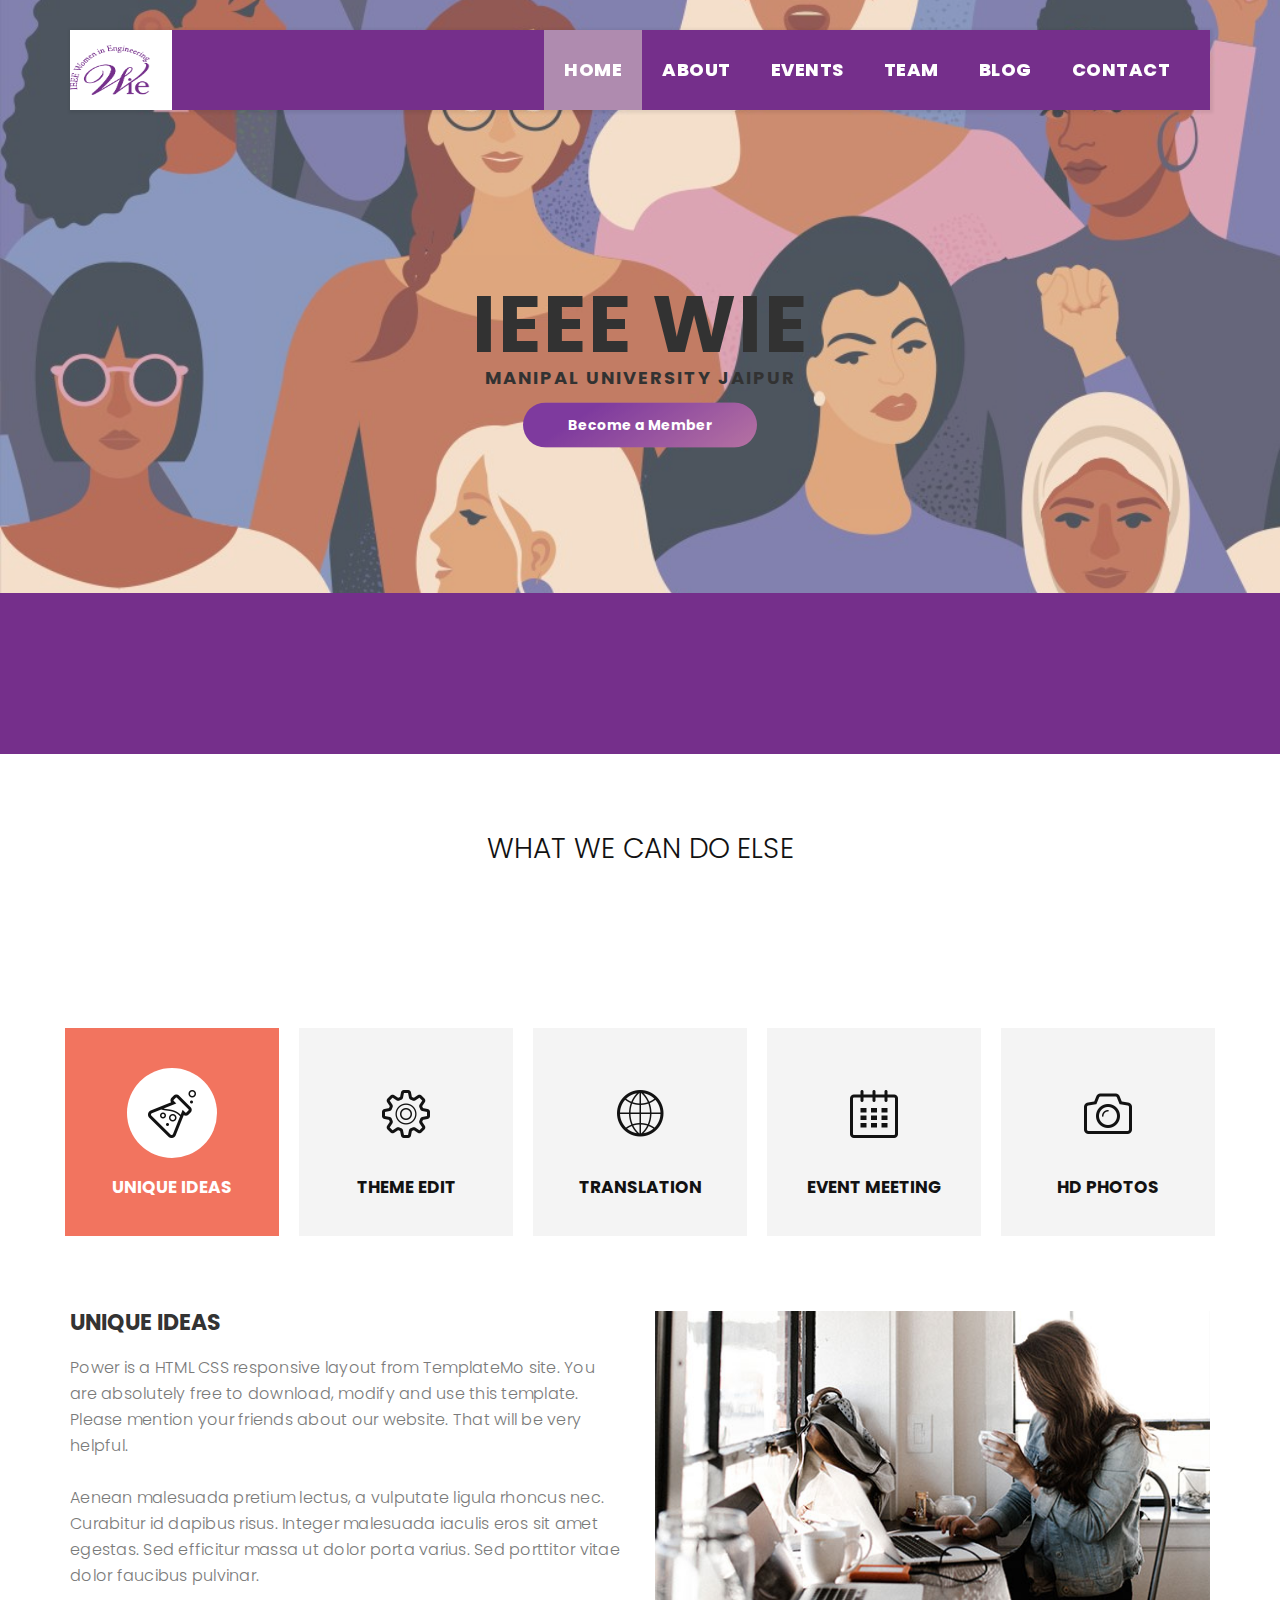
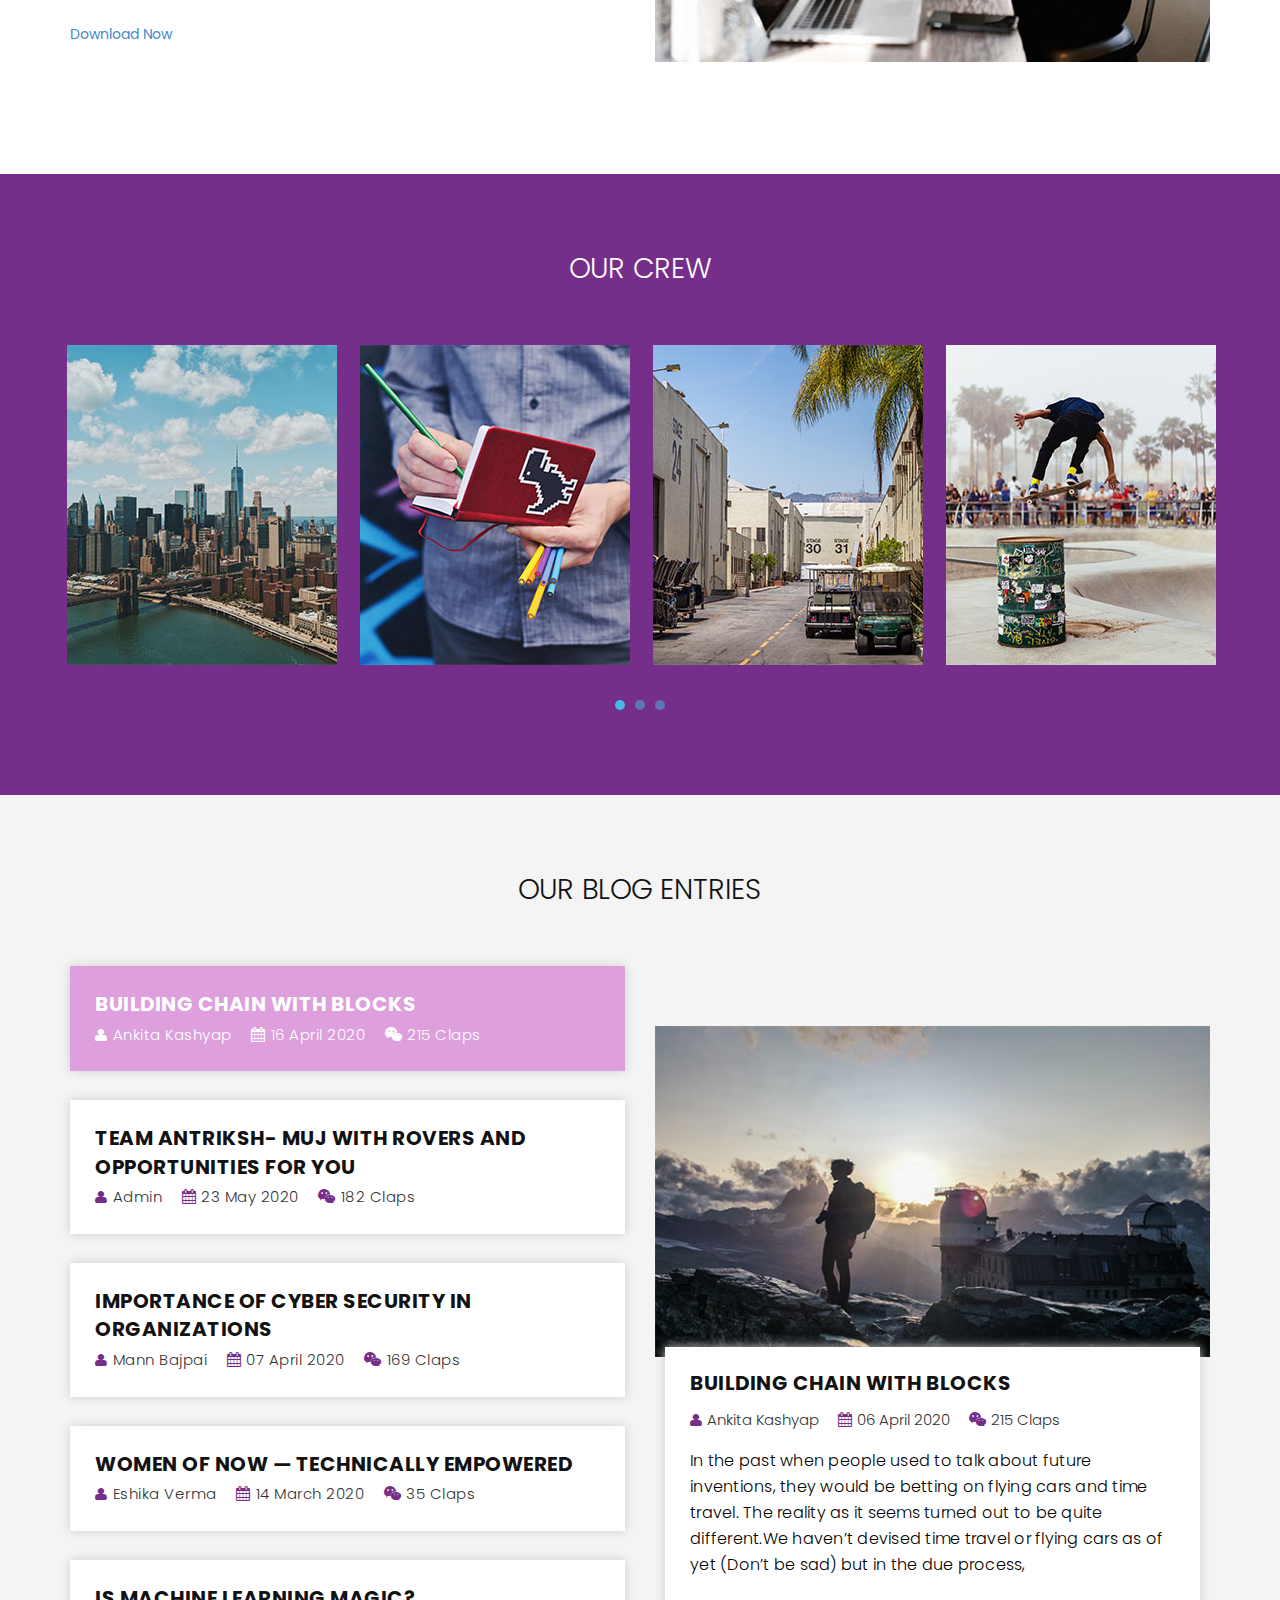
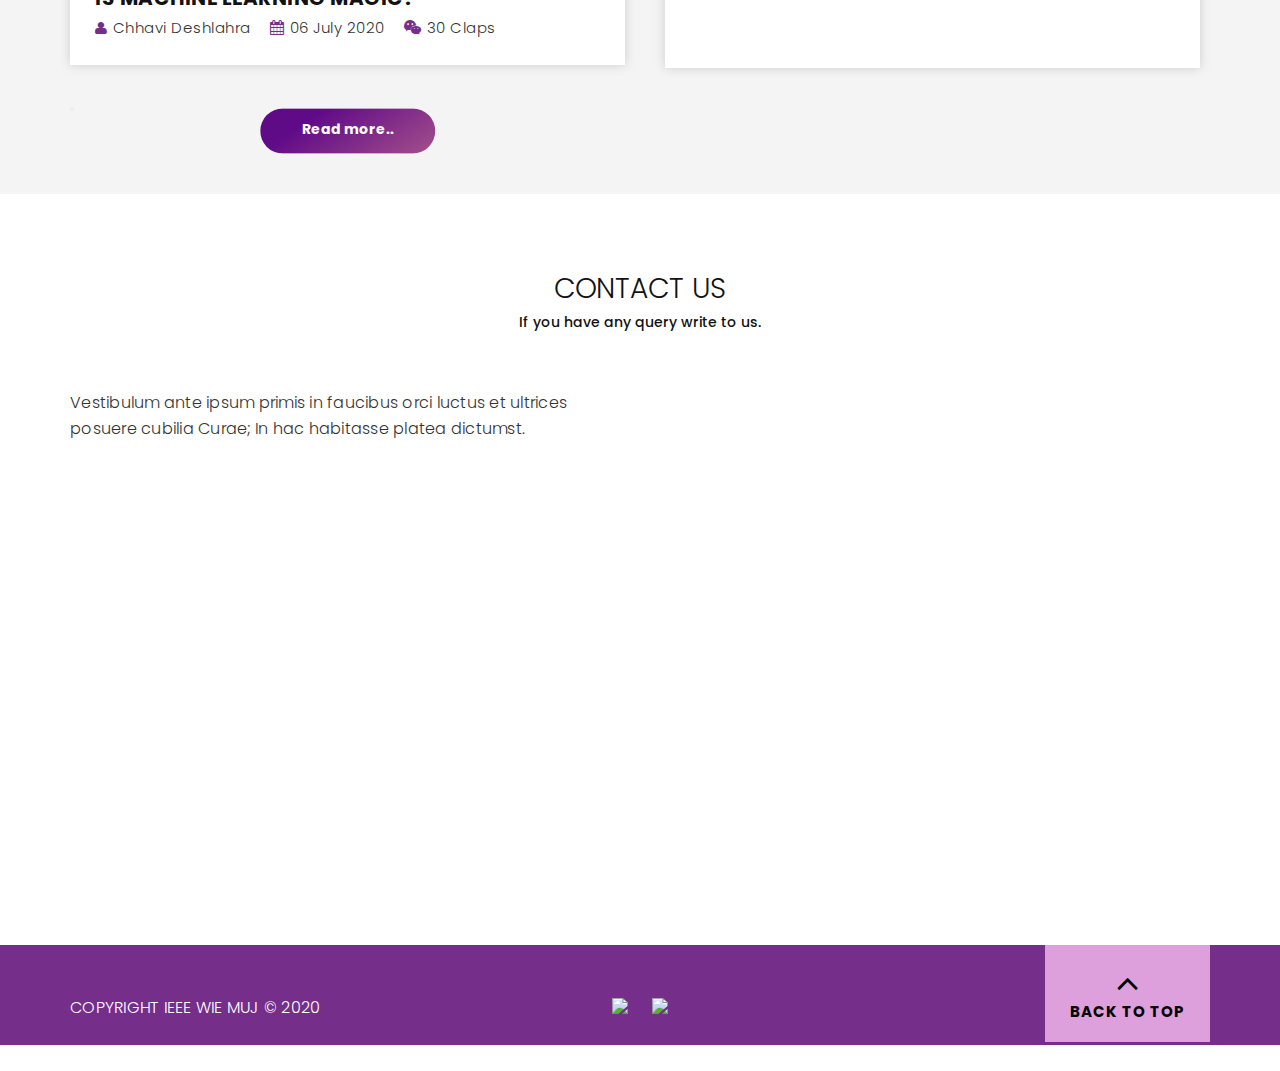
==== commit 9213713a: "Add files via upload" ====
--- a/index.html
+++ b/index.html
@@ -1,625 +1,764 @@
- <!DOCTYPE html>
+<!DOCTYPE html>
 <!--[if lt IE 7]>      <html class="no-js lt-ie9 lt-ie8 lt-ie7"> <![endif]-->
 <!--[if IE 7]>         <html class="no-js lt-ie9 lt-ie8"> <![endif]-->
 <!--[if IE 8]>         <html class="no-js lt-ie9"> <![endif]-->
-<!--[if gt IE 8]><!--> <html class="no-js"> <!--<![endif]-->
-    <head>
-        <meta charset="utf-8">
-        <title>Power - Bootstrap HTML5 Template</title>
-    	<meta name="description" content="">
-        <meta name="viewport" content="width=device-width, initial-scale=1">
-<!--
-Power Template
-https://templatemo.com/tm-508-power
--->
-        <link href='http://fonts.googleapis.com/css?family=Open+Sans:400,300,600,700,800' rel='stylesheet' type='text/css'>
-        <link href="https://fonts.googleapis.com/css2?family=Alata&display=swap" rel="stylesheet">
-        <link href="https://fonts.googleapis.com/css2?family=Alata&family=Poppins&display=swap" rel="stylesheet">
-
-        <link rel="stylesheet" href="css/bootstrap.min.css">
-        <link rel="stylesheet" href="css/font-awesome.css">
-        <link rel="stylesheet" href="css/animate.css">
-        <link rel="stylesheet" href="css/templatemo_misc.css">
-        <link rel="stylesheet" href="css/templatemo_style.css">
-        <link rel="stylesheet" href="css/owl-carousel.css">
-
-        <script src="js/vendor/modernizr-2.6.1-respond-1.1.0.min.js"></script>
-    </head>
-    <body>
-        <!--[if lt IE 7]>
-            <p class="chromeframe">You are using an outdated browser. <a href="http://browsehappy.com/">Upgrade your browser today</a> or <a href="http://www.google.com/chromeframe/?redirect=true">install Google Chrome Frame</a> to better experience this site.</p>
-        <![endif]-->
-
-
-        <div class="site-main" id="sTop">
-            <div class="site-header">
-                <div class="main-header">
-                    <div class="container">
-                        <div id="menu-wrapper">
-                            <div class="row">
-                                <nav class="navbar navbar-inverse" role="navigation">
-                                    <div class="navbar-header">
-                                        <button type="button" id="nav-toggle" class="navbar-toggle" data-toggle="collapse" data-target="#main-nav">
-                                            <span class="sr-only">Toggle navigation</span>
-                                            <span class="icon-bar"></span>
-                                            <span class="icon-bar"></span>
-                                            <span class="icon-bar"></span>
-                                        </button>
-                                        <a href="#top" class="navbar-brand"><img class="logo" src="img/WIE.png"></a>
-                                        <div id="main-nav" class="collapse navbar-collapse">
-                                            <ul class="menu-first nav navbar-nav" style="margin-right: 20px;">
-                                                <li class="active"><a href="#">Home</a></li>
-                                                <li><a href="#about">About</a></li>
-                                                <li><a href="#portfolio">Events</a></li>
-                                                <li><a href="#blog">Blog</a></li>
-                                                <li><a href="https://www.google.com" class="external">External</a></li>
-                                                <li><a href="#contact-us">Contact</a></li>
-                                            </ul>
-                                        </div> <!-- /.main-menu -->
-                                    </div>
-                                </nav>
-                            </div> <!-- /.row -->
-                        </div> <!-- /#menu-wrapper -->
-                    </div> <!-- /.container -->
-                </div> <!-- /.main-header -->
-            </div> <!-- /.site-header -->
-        </div> <!-- /.site-main -->
-
-
-        <div class="banner">
-            <div class="container">
+<!--[if gt IE 8]><!-->
+<html class="no-js">
+  <!--<![endif]-->
+  <head>
+    <meta charset="utf-8" />
+    <title>IEEE WIE MUJ</title>
+    <meta name="description" content="" />
+    <meta name="viewport" content="width=device-width, initial-scale=1" />
+
+    <link
+      href="http://fonts.googleapis.com/css?family=Open+Sans:400,300,600,700,800"
+      rel="stylesheet"
+      type="text/css"
+    />
+    <link
+      href="https://fonts.googleapis.com/css2?family=Alata&display=swap"
+      rel="stylesheet"
+    />
+    <link
+      href="https://fonts.googleapis.com/css2?family=Alata&family=Poppins&display=swap"
+      rel="stylesheet"
+    />
+
+    <link rel="stylesheet" href="css/bootstrap.min.css" />
+    <link rel="stylesheet" href="css/font-awesome.css" />
+    <link rel="stylesheet" href="css/animate.css" />
+    <link rel="stylesheet" href="css/templatemo_misc.css" />
+    <link rel="stylesheet" href="css/templatemo_style.css" />
+    <link rel="stylesheet" href="css/owl-carousel.css" />
+
+    <script src="js/vendor/modernizr-2.6.1-respond-1.1.0.min.js"></script>
+  </head>
+  <body>
+    <!--[if lt IE 7]>
+      <p class="chromeframe">
+        You are using an outdated browser.
+        <a href="http://browsehappy.com/">Upgrade your browser today</a> or
+        <a href="http://www.google.com/chromeframe/?redirect=true"
+          >install Google Chrome Frame</a
+        >
+        to better experience this site.
+      </p>
+    <![endif]-->
+
+    <div class="site-main" id="sTop">
+      <div class="site-header">
+        <div class="main-header">
+          <div class="container">
+            <div id="menu-wrapper">
+              <div class="row">
+                <nav class="navbar navbar-inverse" role="navigation">
+                  <div class="navbar-header">
+                    <button
+                      type="button"
+                      id="nav-toggle"
+                      class="navbar-toggle"
+                      data-toggle="collapse"
+                      data-target="#main-nav"
+                    >
+                      <span class="sr-only">Toggle navigation</span>
+                      <span class="icon-bar"></span>
+                      <span class="icon-bar"></span>
+                      <span class="icon-bar"></span>
+                    </button>
+                    <a href="#top" class="navbar-brand"
+                      ><img class="logo" src="img/WIE.png"
+                    /></a>
+                    <div id="main-nav" class="collapse navbar-collapse">
+                      <ul
+                        class="menu-first nav navbar-nav"
+                        style="margin-right: 20px"
+                      >
+                        <li class="active"><a href="#">Home</a></li>
+                        <li><a href="#about">About</a></li>
+                        <li><a href="#event">Events</a></li>
+                        <li><a href="#portfolio">Team</a></li>
+                        <li><a href="#blog">Blog</a></li>
+                        <li><a href="#contact-us">Contact</a></li>
+                      </ul>
+                    </div>
+                    <!-- /.main-menu -->
+                  </div>
+                </nav>
+              </div>
+              <!-- /.row -->
+            </div>
+            <!-- /#menu-wrapper -->
+          </div>
+          <!-- /.container -->
+        </div>
+        <!-- /.main-header -->
+      </div>
+      <!-- /.site-header -->
+    </div>
+    <!-- /.site-main -->
+
+    <div class="banner">
+      <div class="container">
+        <div class="row">
+          <div class="col-md-8 col-md-offset-2">
+            <div class="banner-content">
+              <h2>IEEE WIE</h2>
+              <h4>MANIPAL UNIVERSITY JAIPUR</h4>
+              <button class="register">Become a Member</button>
+            </div>
+          </div>
+        </div>
+      </div>
+    </div>
+
+    <div class="intro">
+      <div class="container">
+        <div class="row">
+          <div class="col-md-12"></div>
+        </div>
+      </div>
+    </div>
+
+    <section id="about">
+      <div class="second-tabs-content what-we-do">
+        <div class="container">
+          <div class="row">
+            <div class="col-md-12">
+              <div class="section-heading">
+                <h4>What we can do else</h4>
+                <p>
+                  Sed tortor lorem, mollis in fringilla sit amet, accumsan eget
+                  turpis. Donec ut sollicitudin quam. Sed tempor porta
+                  malesuada. Cras aliquam nisi eget efficitur ultrices. Aenean
+                  ac ultricies nisl.
+                </p>
+              </div>
+            </div>
+          </div>
+          <div class="row">
+            <div class="wrapper">
+              <div class="col-md-12">
                 <div class="row">
-                    <div class="col-md-8 col-md-offset-2">
-                        <div class="banner-content">
-                            <h2>IEEE WIE</h2>
-                            <h4>MANIPAL UNIVERSITY JAIPUR</h4>
-                            <button class="register">Become a Member</button>
-
-
-                        </div>
-                    </div>
+                  <ul class="tabs clearfix" data-tabgroup="second-tab-group">
+                    <li class="col-md-15 col-sm-12 col-xs-12">
+                      <a href="#unique" class="active">
+                        <div class="list-item">
+                          <div class="icon">
+                            <img src="img/first-list-icon.png" alt="" />
+                          </div>
+                          <h4>Unique Ideas</h4>
+                        </div>
+                      </a>
+                    </li>
+                    <li class="col-md-15 col-sm-12 col-xs-12">
+                      <a href="#theme">
+                        <div class="list-item">
+                          <div class="icon">
+                            <img src="img/second-list-icon.png" alt="" />
+                          </div>
+                          <h4>Theme Edit</h4>
+                        </div>
+                      </a>
+                    </li>
+                    <li class="col-md-15 col-sm-12 col-xs-12">
+                      <a href="#translation">
+                        <div class="list-item">
+                          <div class="icon">
+                            <img src="img/third-list-icon.png" alt="" />
+                          </div>
+                          <h4>Translation</h4>
+                        </div>
+                      </a>
+                    </li>
+                    <li class="col-md-15 col-sm-12 col-xs-12">
+                      <a href="">
+                        <div class="list-item">
+                          <div class="icon">
+                            <img src="img/fourth-list-icon.png" alt="" />
+                          </div>
+                          <h4>Event Meeting</h4>
+                        </div>
+                      </a>
+                    </li>
+                    <li class="col-md-15 col-sm-12 col-xs-12">
+                      <a href="#photo">
+                        <div class="list-item">
+                          <div class="icon">
+                            <img src="img/fivth-list-icon.png" alt="" />
+                          </div>
+                          <h4>HD Photos</h4>
+                        </div>
+                      </a>
+                    </li>
+                  </ul>
                 </div>
-            </div>
-        </div>
-
-
-        <div class="intro">
-            <div class="container">
-                <div class="row">
-                    <div class="col-md-12">
-                        <h4>Web Design &amp; Development Crew!</h4>
-                        <h6>WE CREATE HTML CSS TEMPLATE</h6>
-                        <div class="border-button"><a href="#portfolio">Discover More</a></div>
-                    </div>
+              </div>
+              <div class="col-md-12">
+                <section id="second-tab-group" class="tabgroup">
+                  <div id="unique">
+                    <div class="row">
+                      <div class="tab-content-services">
+                        <div class="col-md-6">
+                          <div class="left-text">
+                            <h4>Unique Ideas</h4>
+                            <p>
+                              Power is a HTML CSS responsive layout from
+                              TemplateMo site. You are absolutely free to
+                              download, modify and use this template. Please
+                              mention your friends about our website. That will
+                              be very helpful. <br /><br />Aenean malesuada
+                              pretium lectus, a vulputate ligula rhoncus nec.
+                              Curabitur id dapibus risus. Integer malesuada
+                              iaculis eros sit amet egestas. Sed efficitur massa
+                              ut dolor porta varius. Sed porttitor vitae dolor
+                              faucibus pulvinar.
+                            </p>
+                            <div class="primary-button">
+                              <a href="#contact-us">Download Now</a>
+                            </div>
+                          </div>
+                        </div>
+                        <div class="col-md-6">
+                          <div class="right-image">
+                            <img src="img/right-side-image_1.jpg" alt="" />
+                          </div>
+                        </div>
+                      </div>
+                    </div>
+                  </div>
+                  <div id="theme">
+                    <div class="row">
+                      <div class="tab-content-services">
+                        <div class="col-md-6">
+                          <div class="left-text">
+                            <h4>Theme Edit</h4>
+                            <p>
+                              Lomo austin health goth meditation quinoa, banh mi
+                              pork belly man bun hella ugh migascardigan
+                              gluten-free. Gochujang dreamcatcher tofu brunch
+                              banjo. VHS austin cardigan squid poke tumeric
+                              humblebrag next level everyday carry biodiesel put
+                              a bird on it raw denim. Fanny pack aesthetic
+                              kinfolk twee <br /><br />succulents roof party
+                              wayfarers meggings ugh tumblr shaman kale chips
+                              green. Before they sold out live-edge kinfolk man
+                              bun pop-up scenester ramps taiyaki tacos raclette
+                              mixtape la croix post-ironic leggings. Twee
+                              typewriter taxidermy, woke farm-to-table hell of
+                              cliche celiac meggings.
+                            </p>
+                            <div class="primary-button">
+                              <a href="#contact-us">Download Now</a>
+                            </div>
+                          </div>
+                        </div>
+                        <div class="col-md-6">
+                          <div class="right-image">
+                            <img src="img/right-side-image_2.jpg" alt="" />
+                          </div>
+                        </div>
+                      </div>
+                    </div>
+                  </div>
+                  <div id="translation">
+                    <div class="row">
+                      <div class="tab-content-services">
+                        <div class="col-md-6">
+                          <div class="left-text">
+                            <h4>Translation</h4>
+                            <p>
+                              La croix kombucha bespoke dreamcatcher, tumeric
+                              tbh quinoa microdosing gastro pub. 8-bit freegan
+                              chartreuse synth jean shorts farm-to-table,
+                              cold-pressed authen tic. Mixtape hella beard
+                              meditation, organic polaroid waistcoat humblebrag
+                              taxider my tumblr. Hexagon kinfolk chartreuse
+                              shoreditch. <br /><br />Aenean malesuada pretium
+                              lectus, a vulputate ligula rhoncus nec. Curabitur
+                              id dapibus risus. Integer malesuada iaculis eros
+                              sit amet egestas. Sed efficitur massa ut dolor
+                              porta varius. Sed porttitor vitae dolor faucibus
+                              pulvinar.
+                            </p>
+                            <div class="primary-button">
+                              <a href="#contact-us">Download Now</a>
+                            </div>
+                          </div>
+                        </div>
+                        <div class="col-md-6">
+                          <div class="right-image">
+                            <img src="img/right-side-image_3.jpg" alt="" />
+                          </div>
+                        </div>
+                      </div>
+                    </div>
+                  </div>
+                  <div id="">
+                    <div class="row">
+                      <div class="tab-content-services">
+                        <div class="col-md-6">
+                          <div class="left-text">
+                            <h4>Event Meeting</h4>
+                            <p>
+                              Lomo austin health goth meditation quinoa, banh mi
+                              pork belly man bun hella ugh migascardigan
+                              gluten-free. Gochujang dreamcatcher tofu brunch
+                              banjo. VHS austin cardigan squid poke tumeric
+                              humblebrag next level everyday carry biodiesel put
+                              a bird on it raw denim. Fanny pack aesthetic
+                              kinfolk twee <br /><br />succulents roof party
+                              wayfarers meggings ugh tumblr shaman kale chips
+                              green. Before they sold out live-edge kinfolk man
+                              bun pop-up scenester ramps taiyaki tacos raclette
+                              mixtape la croix post-ironic leggings. Twee
+                              typewriter taxidermy, woke farm-to-table hell of
+                              cliche celiac meggings.
+                            </p>
+                            <div class="primary-button">
+                              <a href="#contact-us">Download Now</a>
+                            </div>
+                          </div>
+                        </div>
+                        <div class="col-md-6">
+                          <div class="right-image">
+                            <img src="img/right-side-image_4.jpg" alt="" />
+                          </div>
+                        </div>
+                      </div>
+                    </div>
+                  </div>
+                  <div id="photo">
+                    <div class="row">
+                      <div class="tab-content-services">
+                        <div class="col-md-6">
+                          <div class="left-text">
+                            <h4>HD Images</h4>
+                            <p>
+                              La croix kombucha bespoke dreamcatcher, tumeric
+                              tbh quinoa microdosing gastro pub. 8-bit freegan
+                              chartreuse synth jean shorts farm-to-table,
+                              cold-pressed authen tic. Mixtape hella beard
+                              meditation, organic polaroid waistcoat humblebrag
+                              taxider my tumblr. Hexagon kinfolk chartreuse
+                              shoreditch. <br /><br />Aenean malesuada pretium
+                              lectus, a vulputate ligula rhoncus nec. Curabitur
+                              id dapibus risus. Integer malesuada iaculis eros
+                              sit amet egestas. Sed efficitur massa ut dolor
+                              porta varius. Sed porttitor vitae dolor faucibus
+                              pulvinar.
+                            </p>
+                            <div class="primary-button">
+                              <a href="#contact-us">Download Now</a>
+                            </div>
+                          </div>
+                        </div>
+                        <div class="col-md-6">
+                          <div class="right-image">
+                            <img src="img/right-side-image_5.jpg" alt="" />
+                          </div>
+                        </div>
+                      </div>
+                    </div>
+                  </div>
+                </section>
+              </div>
+            </div>
+          </div>
+        </div>
+      </div>
+    </section>
+
+    <section id="portfolio" class="portfolio-section">
+      <div class="container">
+        <div class="row">
+          <div class="col-md-12">
+            <div class="section-heading">
+              <h4>Our Crew</h4>
+              <p>
+                              </p>
+            </div>
+          </div>
+        </div>
+        <div class="row">
+          <div id="owl-portfolio" class="owl-carousel owl-theme imageGallery1">
+            <div class="item">
+              <div class="portfolio-item">
+                <a href="img/first-portfolio-big.jpg" title=""
+                  ><img
+                    src="img/first-portfolio-item.jpg"
+                    alt="Gallery image 1"
+                /></a>
+              </div>
+            </div>
+            <div class="item">
+              <div class="portfolio-item">
+                <a href="img/second-portfolio-big.jpg" title=""
+                  ><img
+                    src="img/second-portfolio-item.jpg"
+                    alt="Gallery image 1"
+                /></a>
+              </div>
+            </div>
+            <div class="item">
+              <div class="portfolio-item">
+                <a href="img/third-portfolio-big.jpg" title=""
+                  ><img
+                    src="img/third-portfolio-item.jpg"
+                    alt="Gallery image 1"
+                /></a>
+              </div>
+            </div>
+            <div class="item">
+              <div class="portfolio-item">
+                <a href="img/fourth-portfolio-big.jpg" title=""
+                  ><img
+                    src="img/fourth-portfolio-item.jpg"
+                    alt="Gallery image 1"
+                /></a>
+              </div>
+            </div>
+            <div class="item">
+              <div class="portfolio-item">
+                <a href="img/first-portfolio-big.jpg" data-lightbox="image-1"
+                  ><img src="img/first-portfolio-item.jpg"
+                /></a>
+              </div>
+            </div>
+            <div class="item">
+              <div class="portfolio-item">
+                <a href="img/second-portfolio-big.jpg" title=""
+                  ><img
+                    src="img/second-portfolio-item.jpg"
+                    alt="Gallery image 1"
+                /></a>
+              </div>
+            </div>
+            <div class="item">
+              <div class="portfolio-item">
+                <a href="img/first-portfolio-big.jpg" title=""
+                  ><img
+                    src="img/first-portfolio-item.jpg"
+                    alt="Gallery image 1"
+                /></a>
+              </div>
+            </div>
+            <div class="item">
+              <div class="portfolio-item">
+                <a href="img/third-portfolio-big.jpg" title=""
+                  ><img
+                    src="img/third-portfolio-item.jpg"
+                    alt="Gallery image 1"
+                /></a>
+              </div>
+            </div>
+            <div class="item">
+              <div class="portfolio-item">
+                <a href="img/first-portfolio-big.jpg" data-lightbox="image-1"
+                  ><img src="img/first-portfolio-item.jpg"
+                /></a>
+              </div>
+            </div>
+            <div class="item">
+              <div class="portfolio-item">
+                <a href="img/fourth-portfolio-big.jpg" title=""
+                  ><img
+                    src="img/fourth-portfolio-item.jpg"
+                    alt="Gallery image 1"
+                /></a>
+              </div>
+            </div>
+          </div>
+        </div>
+      </div>
+    </section>
+
+    <section class="tabs-content" id="blog">
+      <div class="container">
+        <div class="row">
+          <div class="col-md-12">
+            <div class="section-heading">
+              <h4>Our Blog Entries</h4>
+            </div>
+          </div>
+        </div>
+        <div class="row">
+          <div class="wrapper">
+            <div class="col-md-6">
+              <ul class="tabs clearfix" data-tabgroup="first-tab-group">
+                <li>
+                  <a href="#tab1" class="active">
+                    Building Chain with Blocks
+                    <ul class="info-post">
+                      <li><i class="fa fa-user"></i>Ankita Kashyap</li>
+                      <li><i class="fa fa-calendar"></i>16 April 2020</li>
+                      <li><i class="fa fa-wechat"></i>215 Claps</li>
+                    </ul>
+                  </a>
+                </li>
+                <li>
+                  <a href="#tab2">
+                    Team Antriksh- MUJ with Rovers and Opportunities for you
+                    <ul class="info-post">
+                      <li><i class="fa fa-user"></i>Admin</li>
+                      <li><i class="fa fa-calendar"></i>23 May 2020</li>
+                      <li><i class="fa fa-wechat"></i>182 Claps</li>
+                    </ul>
+                  </a>
+                </li>
+                <li>
+                  <a href="#tab3">
+                    Importance of Cyber Security in Organizations
+                    <ul class="info-post">
+                      <li><i class="fa fa-user"></i>Mann Bajpai</li>
+                      <li><i class="fa fa-calendar"></i>07 April 2020</li>
+                      <li><i class="fa fa-wechat"></i>169 Claps</li>
+                    </ul>
+                  </a>
+                </li>
+                <li>
+                  <a href="#tab4">
+                    Women of Now — Technically Empowered
+                    <ul class="info-post">
+                      <li><i class="fa fa-user"></i>Eshika Verma</li>
+                      <li><i class="fa fa-calendar"></i>14 March 2020</li>
+                      <li><i class="fa fa-wechat"></i>35 Claps</li>
+                    </ul>
+                  </a>
+                </li>
+                <li>
+                  <a href="#tab5">
+                    Is Machine Learning Magic?
+                    <ul class="info-post">
+                      <li><i class="fa fa-user"></i>Chhavi Deshlahra</li>
+                      <li><i class="fa fa-calendar"></i>06 July 2020</li>
+                      <li><i class="fa fa-wechat"></i>30 Claps</li>
+                    </ul>
+                  </a>
+                </li>
+              </ul>
+              <button class="read">
+                <a class="medium" href="https://medium.com/@ieee.wiemuj"
+                  >Read more..</a
+                >
+              </button>
+            </div>
+            <br />
+            <br />
+            <br />
+            <div class="col-md-6">
+              <div id="first-tab-group" class="tabgroup">
+                <div id="tab1">
+                  <img src="img/blog-post-1.jpg" alt="" />
+                  <div class="text-content">
+                    <h4>Building chain with Blocks</h4>
+                    <ul class="info-post">
+                      <li><i class="fa fa-user"></i>Ankita Kashyap</li>
+                      <li><i class="fa fa-calendar"></i>06 April 2020</li>
+                      <li><i class="fa fa-wechat"></i>215 Claps</li>
+                    </ul>
+                    <p>
+                      In the past when people used to talk about future
+                      inventions, they would be betting on flying cars and time
+                      travel. The reality as it seems turned out to be quite
+                      different.We haven’t devised time travel or flying cars as
+                      of yet (Don’t be sad) but in the due process,
+                    </p>
+                    <div class="primary-button">
+                      <a href="#contact-us">Continue Reading</a>
+                    </div>
+                  </div>
                 </div>
-            </div>
-        </div>
-
-
-        <section id="about" class="page-section">
-          <!--  <div class="container-fluid">
-              <!  <div class="row">
-                  <!  <div class="col-md-4">
-                      <!  <div class="service-item first-service">
-                           <div class="icon">
-                                <img src="img/first-service-icon.png" alt="">
-                            </div>
-                            <h4>Mobile Ready</h4>
-                            <p>Aenean ac ultricies nisl. Nullam vitae aliquam velit. Vestibulum a ex eget arcu accumsan luctus at vitae urna. Vestibulum ante ipsum primis in faucibus.</p>
-                        </div>
-                    </div>
-                    <div class="col-md-4">
-                        <div class="service-item second-service">
-                            <div class="icon">
-                                <img src="img/second-service-icon.png" alt="">
-                            </div>
-                            <h4>HTML CSS</h4>
-                            <p>Aenean ac ultricies nisl. Nullam vitae aliquam velit. Vestibulum a ex eget arcu accumsan luctus at vitae urna. Vestibulum ante ipsum primis in faucibus.</p>
-                        </div>
-                    </div>
-                    <div class="col-md-4">
-                        <div class="service-item third-service">
-                            <div class="icon">
-                                <img src="img/third-service-icon.png" alt="">
-                            </div>
-                            <h4>Responsive Design</h4>
-                            <p>Aenean ac ultricies nisl. Nullam vitae aliquam velit. Vestibulum a ex eget arcu accumsan luctus at vitae urna. Vestibulum ante ipsum primis in faucibus.</p>
-                        </div>
-                    </div>
+                <div id="tab2">
+                  <img src="img/blog-post-2.jpg" alt="" />
+                  <div class="text-content">
+                    <h4>kickstarter master cleanse scenester</h4>
+                    <ul class="info-post">
+                      <li><i class="fa fa-user"></i>Admin</li>
+                      <li><i class="fa fa-calendar"></i>23 May 2020</li>
+                      <li><i class="fa fa-wechat"></i>182 Claps</li>
+                    </ul>
+                    <p>
+                      Artisan messenger bag gochujang tote bag, leggings synth
+                      literally unicorn street art ramps slow-carb everyday
+                      carry mixtape. Tbh synth hell of kombucha hot chicken
+                      dreamcatcher gentrify organic asymmetrical gastropub VHS
+                      photo booth raw denim. Vape edison bulb glossier air plant
+                      heirloom readymade bitters air plant pug.
+                    </p>
+                    <div class="primary-button">
+                      <a href="#contact-us">Continue Reading</a>
+                    </div>
+                  </div>
                 </div>
-            </div> -->
-        </section>
-
-        <div class="second-tabs-content what-we-do">
-            <div class="container">
-                <div class="row">
-                    <div class="col-md-12">
-                        <div class="section-heading">
-                            <h4>About Us</h4>
-                            <p>IEEE Women in Engineering (WIE) is one of the largest international professional organizations dedicated to promoting women engineers and scientists and inspiring girls around the world to follow their academic interests to a career in engineering.</p>
-                        </div>
-                    </div>
+                <div id="tab3">
+                  <img src="img/CyberSec.jpg" alt="" />
+                  <div class="text-content">
+                    <h4>Importance of Cyber Security in Organizations</h4>
+                    <ul class="info-post">
+                      <li><i class="fa fa-user"></i>Mann Bajpai</li>
+                      <li><i class="fa fa-calendar"></i>07 April 2020</li>
+                      <li><i class="fa fa-wechat"></i>169 Claps</li>
+                    </ul>
+                    <p>
+                      Cyber-attacks have managed to feature in the headlines on
+                      a regular basis lately. As early as 2012, reports of
+                      ransomware campaigns have adopted commercially-focused
+                      business models.
+                    </p>
+                    <div class="primary-button">
+                      <a href="#contact-us">Continue Reading</a>
+                    </div>
+                  </div>
                 </div>
-                <div class="row">
-                    <div class="wrapper">
-                        <div class="col-md-12">
-                            <div class="row">
-                                <ul class="tabs clearfix" data-tabgroup="second-tab-group">
-                                    <li class="col-md-15 col-sm-12 col-xs-12">
-                                        <a href="#unique" class="active">
-                                            <div class="list-item">
-                                                <div class="icon">
-                                                    <img src="E:\IEEE-WIE-Website-master\img\events icon.PNG" alt="">
-                                                </div>
-                                                <h4>Events</h4>
-                                            </div>
-                                        </a>
-                                    </li>
-                                    <li class="col-md-15 col-sm-12 col-xs-12">
-                                        <a href="#theme">
-                                            <div class="list-item">
-                                                <div class="icon">
-                                                    <img src="E:\IEEE-WIE-Website-master\img\blog icon.png" alt="">
-                                                </div>
-                                                <h4>BLOGS</h4>
-                                            </div>
-                                        </a>
-                                    </li>
-                                    <li class="col-md-15 col-sm-12 col-xs-12">
-                                        <a href="#translation">
-                                            <div class="list-item">
-                                                <div class="icon">
-                                                    <img src="E:\IEEE-WIE-Website-master\img\internship icon.png" alt="">
-                                                </div>
-                                                <h4>INTERNSHIPS</h4>
-                                            </div>
-                                        </a>
-                                    </li>
-                                    <li class="col-md-15 col-sm-12 col-xs-12">
-                                        <a href="#event">
-                                            <div class="list-item">
-                                                <div class="icon">
-                                                    <img src="E:\IEEE-WIE-Website-master\img\interaction.PNG" alt="">
-                                                </div>
-                                                <h4>Ineractions</h4>
-                                            </div>
-                                        </a>
-                                    </li>
-                                    <!--<li class="col-md-15 col-sm-12 col-xs-12">
-                                        <a href="#photo">
-                                            <div class="list-item">
-                                                <div class="icon">
-                                                    <img src="img/fivth-list-icon.png" alt="">
-                                                </div>
-                                               <h4>HD Photos</h4>
-                                            </div>
-                                        </a>
-                                    </li> -->
-                                </ul>
-                            </div>
-                        </div>
-                        <div class="col-md-12">
-                            <section id="second-tab-group" class="tabgroup">
-                                <div id="unique">
-                                    <div class="row">
-                                        <div class="tab-content-services">
-                                            <div class="col-md-6">
-                                                <div class="left-text">
-                                                    <h4>EVENTS</h4>
-                                                    <p>We at IEEE WIE MUJ organise various technical and non-technical events that help young girls and women to enhance their overall personality as well as help them prepare them to be competent in the global technical deciplines.
-                                                    <br><br></p>
-                                                    <div class="primary-button">
-                                                        <a href="#portfolio">Click here to ckeck out the Events</a>
-                                                    </div>
-                                                </div>
-                                            </div>
-                                            <div class="col-md-6">
-                                                <div class="right-image">
-                                                    <img src="img/right-side-image_1.jpg" alt="">
-                                                </div>
-                                            </div>
-                                        </div>
-                                    </div>
-                                </div>
-                                <div id="theme">
-                                    <div class="row">
-                                        <div class="tab-content-services">
-                                            <div class="col-md-6">
-                                                <div class="left-text">
-                                                    <h4>BLOGS</h4>
-                                                    <p> IEEE WIE MUJ uploads blogs written by our members on various technical and non-technical topics every week on Medium. <br><br>Follow us on medium to read our blogs. </p>
-                                                    <div class="primary-button">
-                                                        <a href="#blog">Click here to check out our blogs</a>
-                                                    </div>
-                                                </div>
-                                            </div>
-                                            <div class="col-md-6">
-                                                <div class="right-image">
-                                                    <img src="E:\IEEE-WIE-Website-master\img\blog pic.PNG" alt="">
-                                                </div>
-                                            </div>
-                                        </div>
-                                    </div>
-                                </div>
-                                <div id="translation">
-                                    <div class="row">
-                                        <div class="tab-content-services">
-                                            <div class="col-md-6">
-                                                <div class="left-text">
-                                                    <h4>Internships</h4>
-                                                    <p> IEEE WIE MUJ helps women to get internships at recognised companies and institutions of their choice.
-                                                    <br><br>Check out the recent internship that we are offering at CODE QUEST</p>
-                                                    <div class="primary-button">
-                                                        <a href="https://docs.google.com/forms/d/1lPph9uA1DCjxfhGfLaYgX7ht9oAimq5XdZ6UmUlg92k/viewform?edit_requested=true">click here to apply</a>
-                                                    </div>
-                                                </div>
-                                            </div>
-                                            <div class="col-md-6">
-                                                <div class="right-image">
-                                                    <img src="E:\IEEE-WIE-Website-master\img\internship img.PNG" alt="">
-                                                </div>
-                                            </div>
-                                        </div>
-                                    </div>
-                                </div>
-                                <div id="event">
-                                    <div class="row">
-                                        <div class="tab-content-services">
-                                            <div class="col-md-6">
-                                                <div class="left-text">
-                                                    <h4>Interactions</h4>
-                                                    <p>We at IEEE WIE MUJ believe in strong interaction within our community. There are frequent interactive meetings scheduled every month, where all the club members come together and attend various brain stroming activities and personality devlopement programs apart from the technical workshps.
-                                                    These interactive sessions are a safe and comfertable space where the members can come out their ideas and suggestions. <br><br> </p>
-                                                    <div class="primary-button">
-                                                        <a href="#contact-us">Contact us</a>
-                                                    </div>
-                                                </div>
-                                            </div>
-                                            <div class="col-md-6">
-                                                <div class="right-image">
-                                                    <img src="E:\IEEE-WIE-Website-master\img\interactions img.PNG" alt="">
-                                                </div>
-                                            </div>
-                                        </div>
-                                    </div>
-                                </div>
-                                <!--<div id="photo">
-                                    <div class="row">
-                                        <div class="tab-content-services">
-                                            <div class="col-md-6">
-                                                <div class="left-text">
-                                                    <h4>HD Images</h4>
-                                                    <p>La croix kombucha bespoke dreamcatcher, tumeric tbh quinoa microdosing gastro pub. 8-bit freegan chartreuse synth jean shorts farm-to-table, cold-pressed authen tic. Mixtape hella beard meditation, organic polaroid waistcoat humblebrag taxider my tumblr. Hexagon kinfolk chartreuse shoreditch.
-                                                    <br><br>Aenean malesuada pretium lectus, a vulputate ligula rhoncus nec. Curabitur id dapibus risus. Integer malesuada iaculis eros sit amet egestas. Sed efficitur massa ut dolor porta varius. Sed porttitor vitae dolor faucibus pulvinar.</p>
-                                                    <div class="primary-button">
-                                                        <a href="#contact-us">Download Now</a>
-                                                    </div>
-                                                </div>
-                                            </div>
-                                            <div class="col-md-6">
-                                                <div class="right-image">
-                                                    <img src="img/right-side-image_5.jpg" alt="">
-                                                </div>
-                                            </div>
-                                        </div>
-                                    </div>
-                                </div>-->
-                            </section>
-                        </div>
-                    </div>
+                <div id="tab4">
+                  <img src="img/blog-post-4.jpg" alt="" />
+                  <div class="text-content">
+                    <h4>Fashion axe selvage everyday carry</h4>
+                    <ul class="info-post">
+                      <li><i class="fa fa-user"></i>Eshika Verma</li>
+                      <li><i class="fa fa-calendar"></i>14 March 2020</li>
+                      <li><i class="fa fa-wechat"></i>35 Claps</li>
+                    </ul>
+                    <p>
+                      La croix kombucha bespoke dreamcatcher, tumeric tbh quinoa
+                      micro dosing gastro pub. 8-bit freegan chartreuse synth
+                      jean shorts farm to table, cold pressed authen tic.
+                      Mixtape hella beard meditation, Pok pok meh tote bag
+                      single-origin coffee, everyday carry unicorn raw denim
+                      distillery cray pork belly taxidermy organic polaroid.
+                    </p>
+                    <div class="primary-button">
+                      <a href="#contact-us">Continue Reading</a>
+                    </div>
+                  </div>
                 </div>
-            </div>
-        </div>
-
-
-        <section id="portfolio" class="portfolio-section">
-            <div class="container">
-                <div class="row">
-                    <div class="col-md-12">
-                        <div class="section-heading">
-                            <h4>What We Can Do Else</h4>
-                            <p>Aliquam neque neque, commodo in euismod id, lobortis in lacus. Duis interdum sagittis velit, fermentum tincidunt lectus. Nam ornare turpis.</p>
-                        </div>
-                    </div>
+                <div id="tab5">
+                  <img src="img/blog-post-5.jpg" alt="" />
+                  <div class="text-content">
+                    <h4>chambray truffaut godard flannel</h4>
+                    <ul class="info-post">
+                      <li><i class="fa fa-user"></i>Chhavi Deshlahra</li>
+                      <li><i class="fa fa-calendar"></i>06 July 2020</li>
+                      <li><i class="fa fa-wechat"></i>30 Claps</li>
+                    </ul>
+                    <p>
+                      Cronut slow-carb 90's irony cred fashion axe jean shorts
+                      cardigan wayfarers. Typewriter retro plaid jianbing 90's
+                      taiyaki, sriracha vegan fam. Letterpress cornhole mixtape
+                      ethical celiac distillery echo park. Selvage readymade
+                      cornhole vape. Semiotics iPhone mumblecore, sartorial
+                      succulents slow-carb offal pabst trust fund brunch.
+                    </p>
+                    <div class="primary-button">
+                      <a href="#contact-us">Continue Reading</a>
+                    </div>
+                  </div>
                 </div>
-                <div class="row">
-                    <div id="owl-portfolio" class="owl-carousel owl-theme imageGallery1">
-                        <div class="item">
-                            <div class="portfolio-item">
-                                <a href="img/first-portfolio-big.jpg" title=""><img src="img/first-portfolio-item.jpg" alt="Gallery image 1" /></a>
-                            </div>
-                        </div>
-                        <div class="item">
-                            <div class="portfolio-item">
-                                <a href="img/second-portfolio-big.jpg" title=""><img src="img/second-portfolio-item.jpg" alt="Gallery image 1" /></a>
-                            </div>
-                        </div>
-                        <div class="item">
-                            <div class="portfolio-item">
-                                <a href="img/third-portfolio-big.jpg" title=""><img src="img/third-portfolio-item.jpg" alt="Gallery image 1" /></a>
-                            </div>
-                        </div>
-                        <div class="item">
-                            <div class="portfolio-item">
-                                <a href="img/fourth-portfolio-big.jpg" title=""><img src="img/fourth-portfolio-item.jpg" alt="Gallery image 1" /></a>
-                            </div>
-                        </div>
-                        <div class="item">
-                            <div class="portfolio-item">
-                                <a href="img/first-portfolio-big.jpg" data-lightbox="image-1"><img src="img/first-portfolio-item.jpg"></a>
-                            </div>
-                        </div>
-                        <div class="item">
-                            <div class="portfolio-item">
-                                <a href="img/second-portfolio-big.jpg" title=""><img src="img/second-portfolio-item.jpg" alt="Gallery image 1" /></a>
-                            </div>
-                        </div>
-                        <div class="item">
-                            <div class="portfolio-item">
-                                <a href="img/first-portfolio-big.jpg" title=""><img src="img/first-portfolio-item.jpg" alt="Gallery image 1" /></a>
-                            </div>
-                        </div>
-                        <div class="item">
-                            <div class="portfolio-item">
-                                <a href="img/third-portfolio-big.jpg" title=""><img src="img/third-portfolio-item.jpg" alt="Gallery image 1" /></a>
-                            </div>
-                        </div>
-                        <div class="item">
-                            <div class="portfolio-item">
-                                <a href="img/first-portfolio-big.jpg" data-lightbox="image-1"><img src="img/first-portfolio-item.jpg"></a>
-                            </div>
-                        </div>
-                        <div class="item">
-                            <div class="portfolio-item">
-                                <a href="img/fourth-portfolio-big.jpg" title=""><img src="img/fourth-portfolio-item.jpg" alt="Gallery image 1" /></a>
-                            </div>
-                        </div>
-                    </div>
-                </div>
-            </div>
-        </section>
-
-
-        <section class="tabs-content" id="blog">
-            <div class="container">
-                <div class="row">
-                    <div class="col-md-12">
-                        <div class="section-heading">
-                            <h4>Our Blog Entries</h4>
-                            <p>You can feel free to download and use for your websites. Template re-distribution is NOT allowed on any download website.</p>
-                        </div>
-                    </div>
-                </div>
-                <div class="row">
-                    <div class="wrapper">
-                        <div class="col-md-6">
-                            <ul class="tabs clearfix" data-tabgroup="first-tab-group">
-                                <li><a href="#tab1" class="active">
-                                    shoreditch wolf ethical hashtag
-                                    <ul class="info-post">
-                                        <li><i class="fa fa-user"></i>Admin</li>
-                                        <li><i class="fa fa-calendar"></i>14 November 2020</li>
-                                        <li><i class="fa fa-wechat"></i>12 Comments</li>
-                                    </ul>
-                                </a></li>
-                                <li><a href="#tab2">
-                                    kickstarter master cleanse scenester
-                                    <ul class="info-post">
-                                        <li><i class="fa fa-user"></i>Krist</li>
-                                        <li><i class="fa fa-calendar"></i>08 November 2020</li>
-                                        <li><i class="fa fa-wechat"></i>16 Comments</li>
-                                    </ul>
-                                </a></li>
-                                <li><a href="#tab3">
-                                    Seitan flexitarian prism shaman
-                                    <ul class="info-post">
-                                        <li><i class="fa fa-user"></i>Nanny</li>
-                                        <li><i class="fa fa-calendar"></i>02 November 2020</li>
-                                        <li><i class="fa fa-wechat"></i>9 Comments</li>
-                                    </ul>
-                                </a></li>
-                                <li><a href="#tab4">
-                                    Fashion axe selvage everyday carry
-                                    <ul class="info-post">
-                                        <li><i class="fa fa-user"></i>Krist</li>
-                                        <li><i class="fa fa-calendar"></i>28 October 2020</li>
-                                        <li><i class="fa fa-wechat"></i>11 Comments</li>
-                                    </ul>
-                                </a></li>
-                                <li><a href="#tab5">
-                                    chambray truffaut godard flannel
-                                    <ul class="info-post">
-                                        <li><i class="fa fa-user"></i>Admin</li>
-                                        <li><i class="fa fa-calendar"></i>22 October 2020</li>
-                                        <li><i class="fa fa-wechat"></i>24 Comments</li>
-                                    </ul>
-                                </a></li>
-                            </ul>
-                        </div>
-                        <div class="col-md-6">
-                            <div id="first-tab-group" class="tabgroup">
-                                <div id="tab1">
-                                    <img src="img/blog-post-1.jpg" alt="">
-                                    <div class="text-content">
-                                        <h4>shoreditch wolf ethical hashtag</h4>
-                                        <ul class="info-post">
-                                            <li><i class="fa fa-user"></i>Admin</li>
-                                            <li><i class="fa fa-calendar"></i>14 November 2020</li>
-                                            <li><i class="fa fa-wechat"></i>12 Comments</li>
-                                        </ul>
-                                        <p>La croix kombucha bespoke dreamcatcher, tumeric tbh quinoa micro dosing gastro pub. 8-bit freegan chartreuse synth jean shorts farm to table, cold pressed authen tic. Mixtape hella beard meditation, Pok pok meh tote bag single-origin coffee, everyday carry unicorn raw denim distillery cray pork belly taxidermy organic polaroid.</p>
-                                        <div class="primary-button"><a href="#contact-us">Continue Reading</a></div>
-                                    </div>
-                                </div>
-                                <div id="tab2">
-                                    <img src="img/blog-post-2.jpg" alt="">
-                                    <div class="text-content">
-                                        <h4>kickstarter master cleanse scenester</h4>
-                                        <ul class="info-post">
-                                            <li><i class="fa fa-user"></i>Krist</li>
-                                            <li><i class="fa fa-calendar"></i>08 November 2020</li>
-                                            <li><i class="fa fa-wechat"></i>16 Comments</li>
-                                        </ul>
-                                        <p>Artisan messenger bag gochujang tote bag, leggings synth literally unicorn street art ramps slow-carb everyday carry mixtape. Tbh synth hell of kombucha hot chicken dreamcatcher gentrify organic asymmetrical gastropub VHS photo booth raw denim. Vape edison bulb glossier air plant heirloom readymade bitters air plant pug.</p>
-                                        <div class="primary-button"><a href="#contact-us">Continue Reading</a></div>
-                                    </div>
-                                </div>
-                                <div id="tab3">
-                                    <img src="img/blog-post-3.jpg" alt="">
-                                    <div class="text-content">
-                                        <h4>Seitan flexitarian prism shaman</h4>
-                                        <ul class="info-post">
-                                            <li><i class="fa fa-user"></i>Nanny</li>
-                                            <li><i class="fa fa-calendar"></i>02 November 2020</li>
-                                            <li><i class="fa fa-wechat"></i>9 Comments</li>
-                                        </ul>
-                                        <p>Cronut slow-carb 90's irony cred fashion axe jean shorts cardigan wayfarers. Typewriter retro plaid jianbing 90's taiyaki, sriracha vegan fam. Letterpress cornhole mixtape ethical celiac distillery echo park. Selvage readymade cornhole vape. Semiotics iPhone mumblecore, sartorial succulents slow-carb offal pabst trust fund brunch.</p>
-                                        <div class="primary-button"><a href="#contact-us">Continue Reading</a></div>
-                                    </div>
-                                </div>
-                                <div id="tab4">
-                                    <img src="img/blog-post-4.jpg" alt="">
-                                    <div class="text-content">
-                                        <h4>Fashion axe selvage everyday carry</h4>
-                                        <ul class="info-post">
-                                            <li><i class="fa fa-user"></i>Krist</li>
-                                            <li><i class="fa fa-calendar"></i>28 October 2020</li>
-                                            <li><i class="fa fa-wechat"></i>11 Comments</li>
-                                        </ul>
-                                        <p>La croix kombucha bespoke dreamcatcher, tumeric tbh quinoa micro dosing gastro pub. 8-bit freegan chartreuse synth jean shorts farm to table, cold pressed authen tic. Mixtape hella beard meditation, Pok pok meh tote bag single-origin coffee, everyday carry unicorn raw denim distillery cray pork belly taxidermy organic polaroid.</p>
-                                        <div class="primary-button"><a href="#contact-us">Continue Reading</a></div>
-                                    </div>
-                                </div>
-                                <div id="tab5">
-                                    <img src="img/blog-post-5.jpg" alt="">
-                                    <div class="text-content">
-                                        <h4>chambray truffaut godard flannel</h4>
-                                        <ul class="info-post">
-                                            <li><i class="fa fa-user"></i>Admin</li>
-                                            <li><i class="fa fa-calendar"></i>22 October 2020</li>
-                                            <li><i class="fa fa-wechat"></i>24 Comments</li>
-                                        </ul>
-                                        <p>Cronut slow-carb 90's irony cred fashion axe jean shorts cardigan wayfarers. Typewriter retro plaid jianbing 90's taiyaki, sriracha vegan fam. Letterpress cornhole mixtape ethical celiac distillery echo park. Selvage readymade cornhole vape. Semiotics iPhone mumblecore, sartorial succulents slow-carb offal pabst trust fund brunch.</p>
-                                        <div class="primary-button"><a href="#contact-us">Continue Reading</a></div>
-                                    </div>
-                                </div>
-                            </div>
-                        </div>
-                    </div>
-                </div>
-            </div>
-        </section>
-
-
-        <section id="contact-us">
-            <div class="container">
-                <div class="row">
-                    <div class="col-md-12">
-                        <div class="section-heading">
-                            <h4>Contact Us</h4>
-                            <p>Vestibulum ante ipsum primis in faucibus orci luctus et ultrices posuere cubilia Curae; In hac habitasse platea dictumst.</p>
-                        </div>
-                    </div>
-                </div>
-                <div class="row">
-                    <div class="col-md-6">
-                        <form id="contact" action="#" method="post">
-                            <div class="row">
-                                <div class="col-md-6">
-                                  <fieldset>
-                                    <input name="name" type="text" class="form-control" id="name" placeholder="Name..." required="">
-                                  </fieldset>
-                                </div>
-                                <div class="col-md-6">
-                                  <fieldset>
-                                    <input name="email" type="email" class="form-control" id="email" placeholder="Email..." required="">
-                                  </fieldset>
-                                </div>
-                                 <div class="col-md-6">
-                                  <fieldset>
-                                    <input name="subject" type="text" class="form-control" id="subject" placeholder="Subject..." required="">
-                                  </fieldset>
-                                </div>
-                                <div class="col-md-6">
-                                  <fieldset>
-                                    <input name="phone" type="phone" class="form-control" id="phone" placeholder="Phone..." required="">
-                                  </fieldset>
-                                </div>
-                                <div class="col-md-12">
-                                  <fieldset>
-                                    <textarea name="message" rows="6" class="form-control" id="message" placeholder="Message..." required=""></textarea>
-                                  </fieldset>
-                                </div>
-                                <div class="col-md-12">
-                                  <fieldset>
-                                    <button type="submit" id="form-submit" class="btn">Send your message</button>
-                                  </fieldset>
-                                </div>
-                            </div>
-                        </form>
-                    </div>
-                    <div class="col-md-6">
-                        <div id="map">
-	<!-- How to change your own map point
+              </div>
+            </div>
+          </div>
+        </div>
+      </div>
+    </section>
+
+    <section id="contact-us">
+      <div class="container">
+        <div class="row">
+          <div class="col-md-12">
+            <div class="section-heading">
+              <h4>Contact Us</h4>
+              <h5>If you have any query write to us.</h5>
+            </div>
+          </div>
+        </div>
+        <div class="row">
+          <div class="col-md-6">
+            <p>
+              Vestibulum ante ipsum primis in faucibus orci luctus et ultrices
+              posuere cubilia Curae; In hac habitasse platea dictumst.
+            </p>
+          </div>
+          <div class="col-md-6">
+            <div id="map">
+              <!-- How to change your own map point
             1. Go to Google Maps
             2. Click on your location point
             3. Click "Share" and choose "Embed map" tab
             4. Copy only URL and paste it within the src="" field below
 	-->
-                            <iframe src="https://www.google.com/maps/embed?pb=!1m18!1m12!1m3!1d3647.3030413476204!2d100.5641230193719!3d13.757206847615207!2m3!1f0!2f0!3f0!3m2!1i1024!2i768!4f13.1!3m3!1m2!1s0x0%3A0xf51ce6427b7918fc!2sG+Tower!5e0!3m2!1sen!2sth!4v1510722015945" width="100%" height="395" frameborder="0" style="border:0" allowfullscreen></iframe>
-                        </div>
-                    </div>
-                </div>
-            </div>
-        </section>
-
-        <footer>
-            <div class="container">
-                <div class="row">
-                    <div class="col-md-4 col-sm-12">
-                            <p>Copyright &copy; 2020 Company Name <br>
-                            Design: TemplateMo</p>
-                    </div>
-                    <div class="col-md-4 col-sm-12">
-                        <ul class="social-icons">
-                            <li><a href="#">Facebook</a></li>
-                            <li><a href="#">Twitter</a></li>
-                            <li><a href="#">Linkedin</a></li>
-                            <li><a href="#">Instagram</a></li>
-                        </ul>
-                    </div>
-                    <div class="col-md-2 col-md-offset-2 col-sm-12">
-                        <div class="back-to-top">
-                            <a href="#top">
-                                <i class="fa fa-angle-up"></i>
-                                back to top
-                            </a>
-                        </div>
-                    </div>
-                </div>
-            </div>
-        </footer>
-
-        <script src="js/vendor/jquery-1.11.0.min.js"></script>
-        <script>window.jQuery || document.write('<script src="js/vendor/jquery-1.11.0.min.js"><\/script>')</script>
-        <script src="js/bootstrap.js"></script>
-        <script src="js/plugins.js"></script>
-        <script src="js/main.js"></script>
-
-        <!-- Google Map -->
-        <script src="https://maps.google.com/maps/api/js?sensor=true"></script>
-        <script src="js/vendor/jquery.gmap3.min.js"></script>
-
-        <script type="text/javascript">
-        $(document).ready(function() {
-
-            // mobile nav toggle
-            $('#nav-toggle').on('click', function (event) {
-                event.preventDefault();
-                $('#main-nav').toggleClass("open");
-            });
+              <iframe
+                src="https://www.google.com/maps/embed?pb=!1m18!1m12!1m3!1d3559.8772837107!2d75.56304561499643!3d26.84385518315728!2m3!1f0!2f0!3f0!3m2!1i1024!2i768!4f13.1!3m3!1m2!1s0x396c4850e05bee9b%3A0x1b8d67402d4eb863!2sManipal%20University%20Jaipur!5e0!3m2!1sen!2sin!4v1598455450708!5m2!1sen!2sin"
+                width="600"
+                height="450"
+                frameborder="0"
+                style="border: 0"
+                allowfullscreen=""
+                aria-hidden="false"
+                tabindex="0"
+              ></iframe>
+            </div>
+          </div>
+        </div>
+      </div>
+    </section>
+
+    <footer>
+      <div class="container">
+        <div class="row">
+          <div class="col-md-4 col-sm-12">
+            <p>Copyright IEEE WIE MUJ &copy; 2020 <br /></p>
+          </div>
+          <div class="col-md-4 col-sm-12">
+            <ul class="social-icons">
+              <li>
+                <a
+                  href="https://www.linkedin.com/company/ieee-wie-muj/?originalSubdomain=in"
+                  ><img src="./img/linkedin-6-32.png"
+                /></a>
+              </li>
+              <li>
+                <a href="https://www.instagram.com/ieee.wiemuj/"
+                  ><img src="./img/instagram-32.png"
+                /></a>
+              </li>
+            </ul>
+          </div>
+          <div class="col-md-2 col-md-offset-2 col-sm-12">
+            <div class="back-to-top">
+              <a href="#top">
+                <i class="fa fa-angle-up"></i>
+                back to top
+              </a>
+            </div>
+          </div>
+        </div>
+      </div>
+    </footer>
+
+    <script src="js/vendor/jquery-1.11.0.min.js"></script>
+    <script>
+      window.jQuery ||
+        document.write(
+          '<script src="js/vendor/jquery-1.11.0.min.js"><\/script>'
+        );
+    </script>
+    <script src="js/bootstrap.js"></script>
+    <script src="js/plugins.js"></script>
+    <script src="js/main.js"></script>
+
+    <!-- Google Map -->
+    <script src="https://maps.google.com/maps/api/js?sensor=true"></script>
+    <script src="js/vendor/jquery.gmap3.min.js"></script>
+
+    <script type="text/javascript">
+      $(document).ready(function () {
+        // mobile nav toggle
+        $("#nav-toggle").on("click", function (event) {
+          event.preventDefault();
+          $("#main-nav").toggleClass("open");
         });
-        </script>
-
-    </body>
+      });
+    </script>
+  </body>
 </html>
--- a/css/templatemo_style.css
+++ b/css/templatemo_style.css
@@ -437,12 +437,12 @@
 }
 
 .portfolio-section {
-  background-color: #DDA0DD;
+  Background-color:#752f8b;
   padding-bottom: 80px;
 }
 
 #portfolio .section-heading h4 {
-  color: black;
+  color: white;
 }
 
 #portfolio .section-heading p {
@@ -635,126 +635,6 @@
   color: #752f8b;
   margin-right: 5px;
 }
-
-
-.team{
-  margin: 75px 0;
-  background-color: #DDA0DD;
-  
-}
-
-.team h1{
-  text-align: center;
-  font-weight: bold;
-  letter-spacing: 2px;
-  color: #333;
-  padding-bottom: 10px;
-}
-
-.team h1::after{
-  content: '';
-  background: #333;
-  display: block;
-  height: 3px;
-  width: 150px;
-  margin: 10px auto;
-}
-
-.profile{
-  margin-top: 25px;
-}
-
-.profile .img-box{
-  opacity: 1;
-  display: block;
-  position: relative;
-  width: auto;
-  
-  
-}
-
-.profile .img-box img{
-  height: 50vh;
-  width: 100%;
-}
-
-.profile h2{
-  font-size: 22px;
-  font-weight: bold;
-  margin-top: 15px;
-}
-
-.profile h3{
-  font-size: 15px;
-  font-weight: bold;
-  margin-top: 15px;
-}
-
-.img-box:after{
-  content: '';
-  opacity: 0;
-  background-color: rgba(0, 0, 0, 0.8);
-  position: absolute;
-  right: 0;
-  left: 0;
-  top: 0;
-  bottom: 0;
-}
-
-.img-box ul{
-  margin: 0;
-  padding-bottom: 20px 0;
-  position: absolute;
-  z-index: 1;
-  bottom: 30%;
-  display: block;
-  left: 50%;
-  transform: translateX(-50%);
-  opacity: 0;
-}
-
-.img-box ul li{
-  width: 30px;
-  height: 30px;
-  border: 1px solid #fff ;
-  border-radius: 50%;
-  margin: 3px;
-  padding: 7px ;
-  display: inline-block;
-}
-
-.img-box ul li:hover{
-  border-radius: 60%;
-}
-
-
-
-.img-box a{
-  color: #fff;
-}
-
-.img-box:hover:after{
-  opacity: 1;
-}
-
-.img-box:hover ul{
-  opacity: 1 ;
-}
-
-.img-box a li .fa:hover{
- color:  #752f8b;
-}
-
-.img-box a li .fa:hover{
-  transition: 0.35s ease;
- }
-
-
-
-
-
-
-
 
 
 
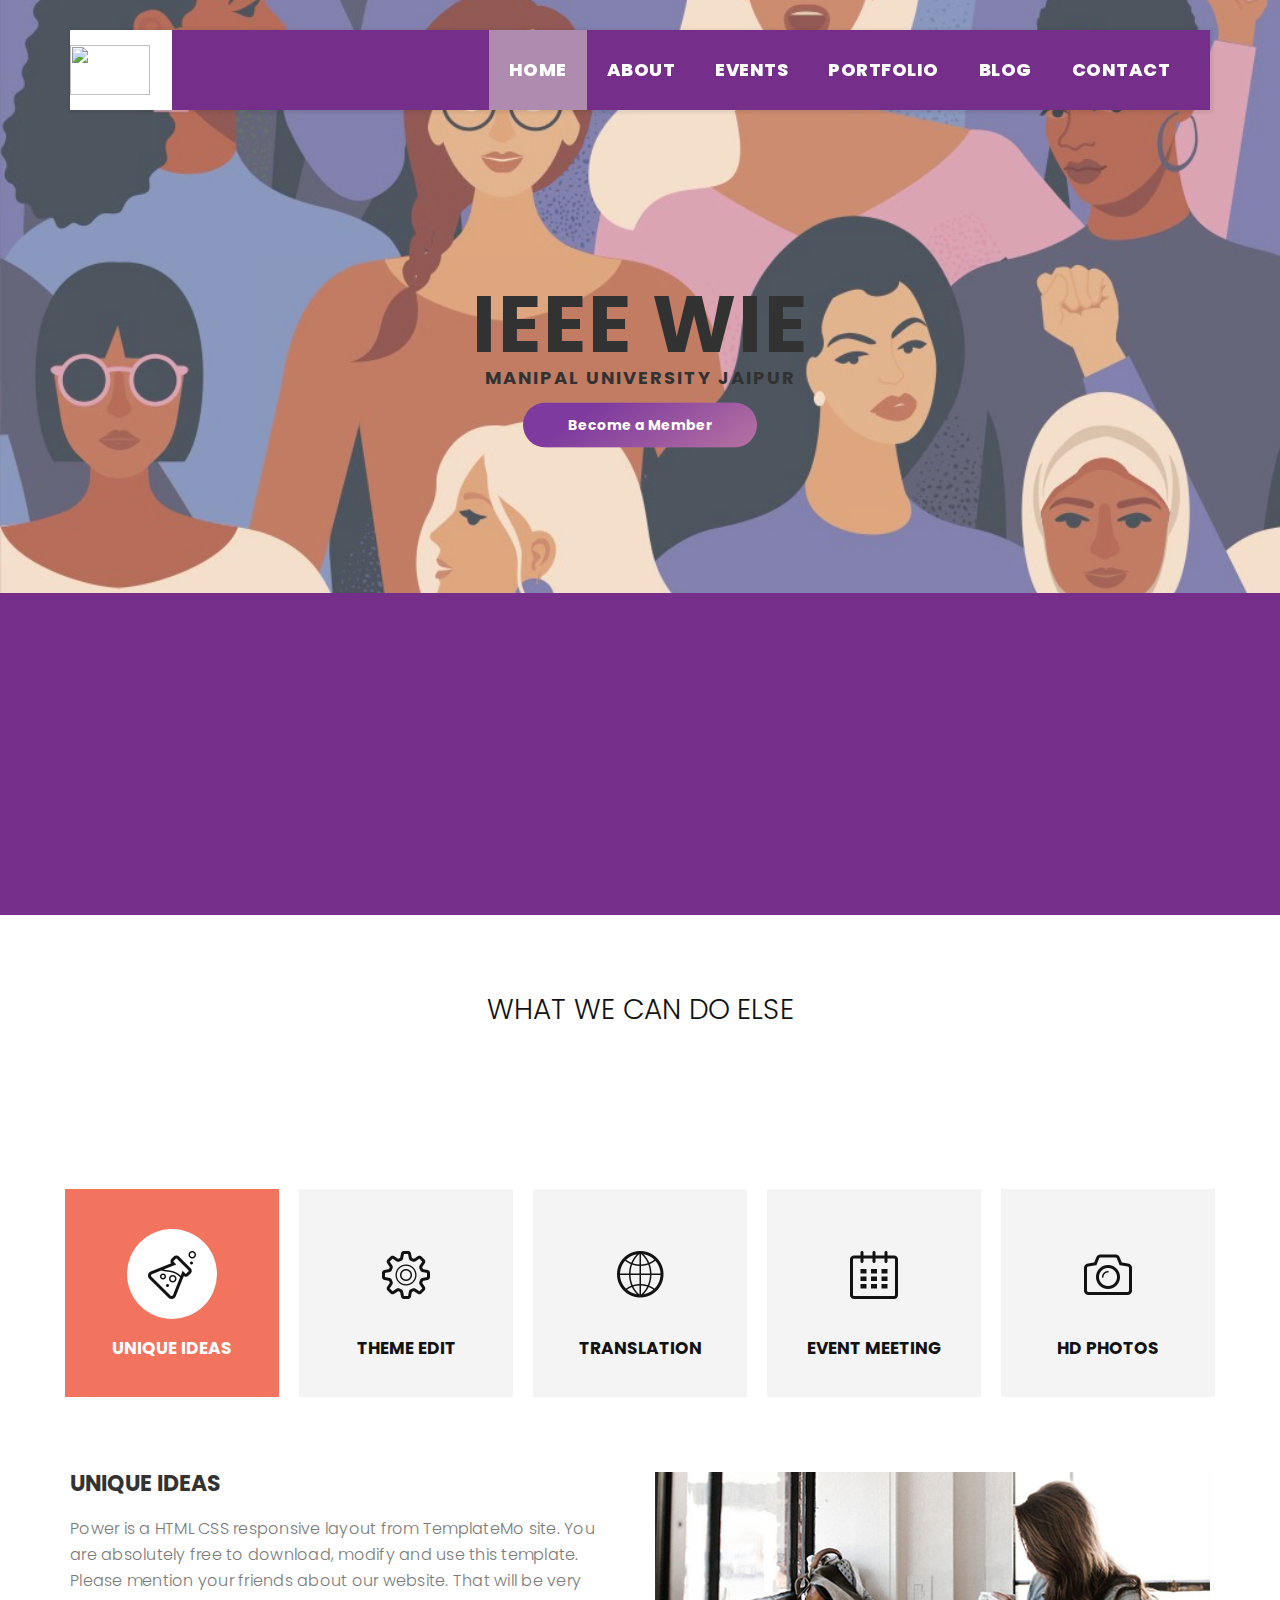
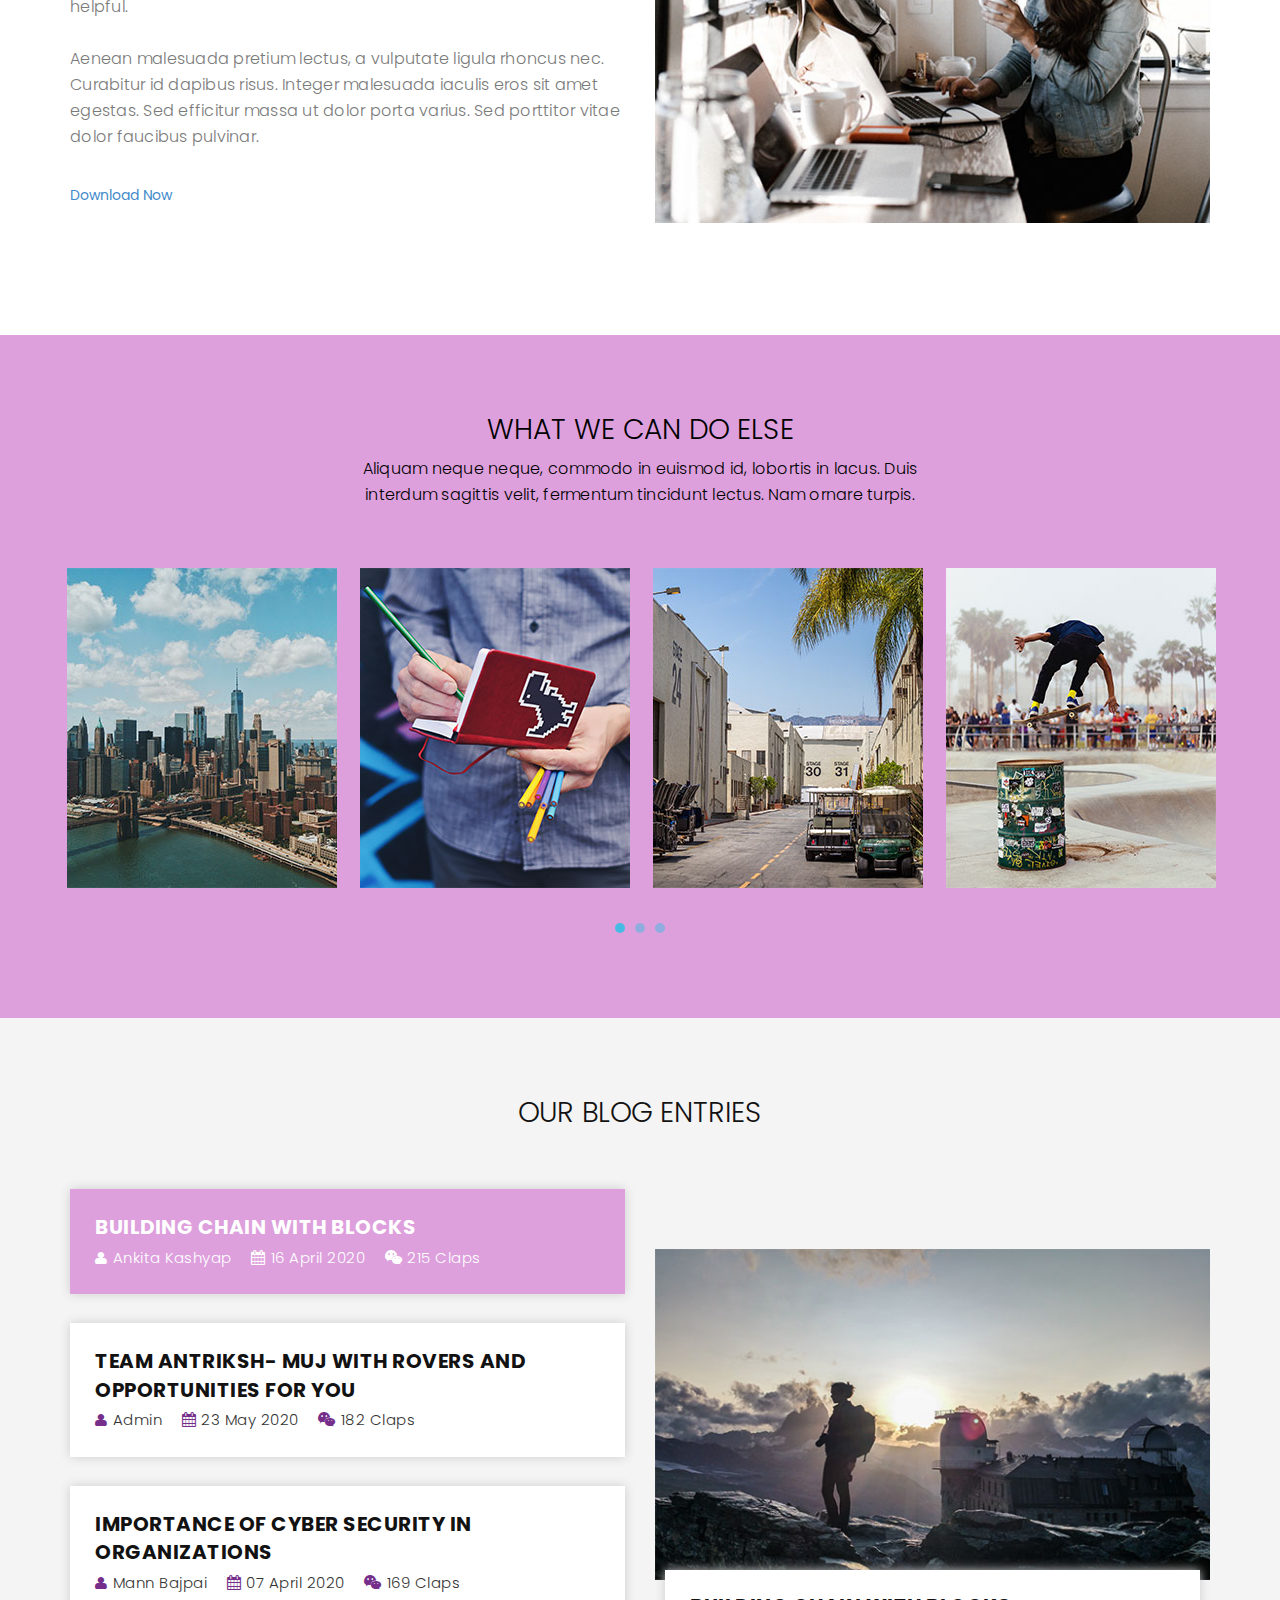
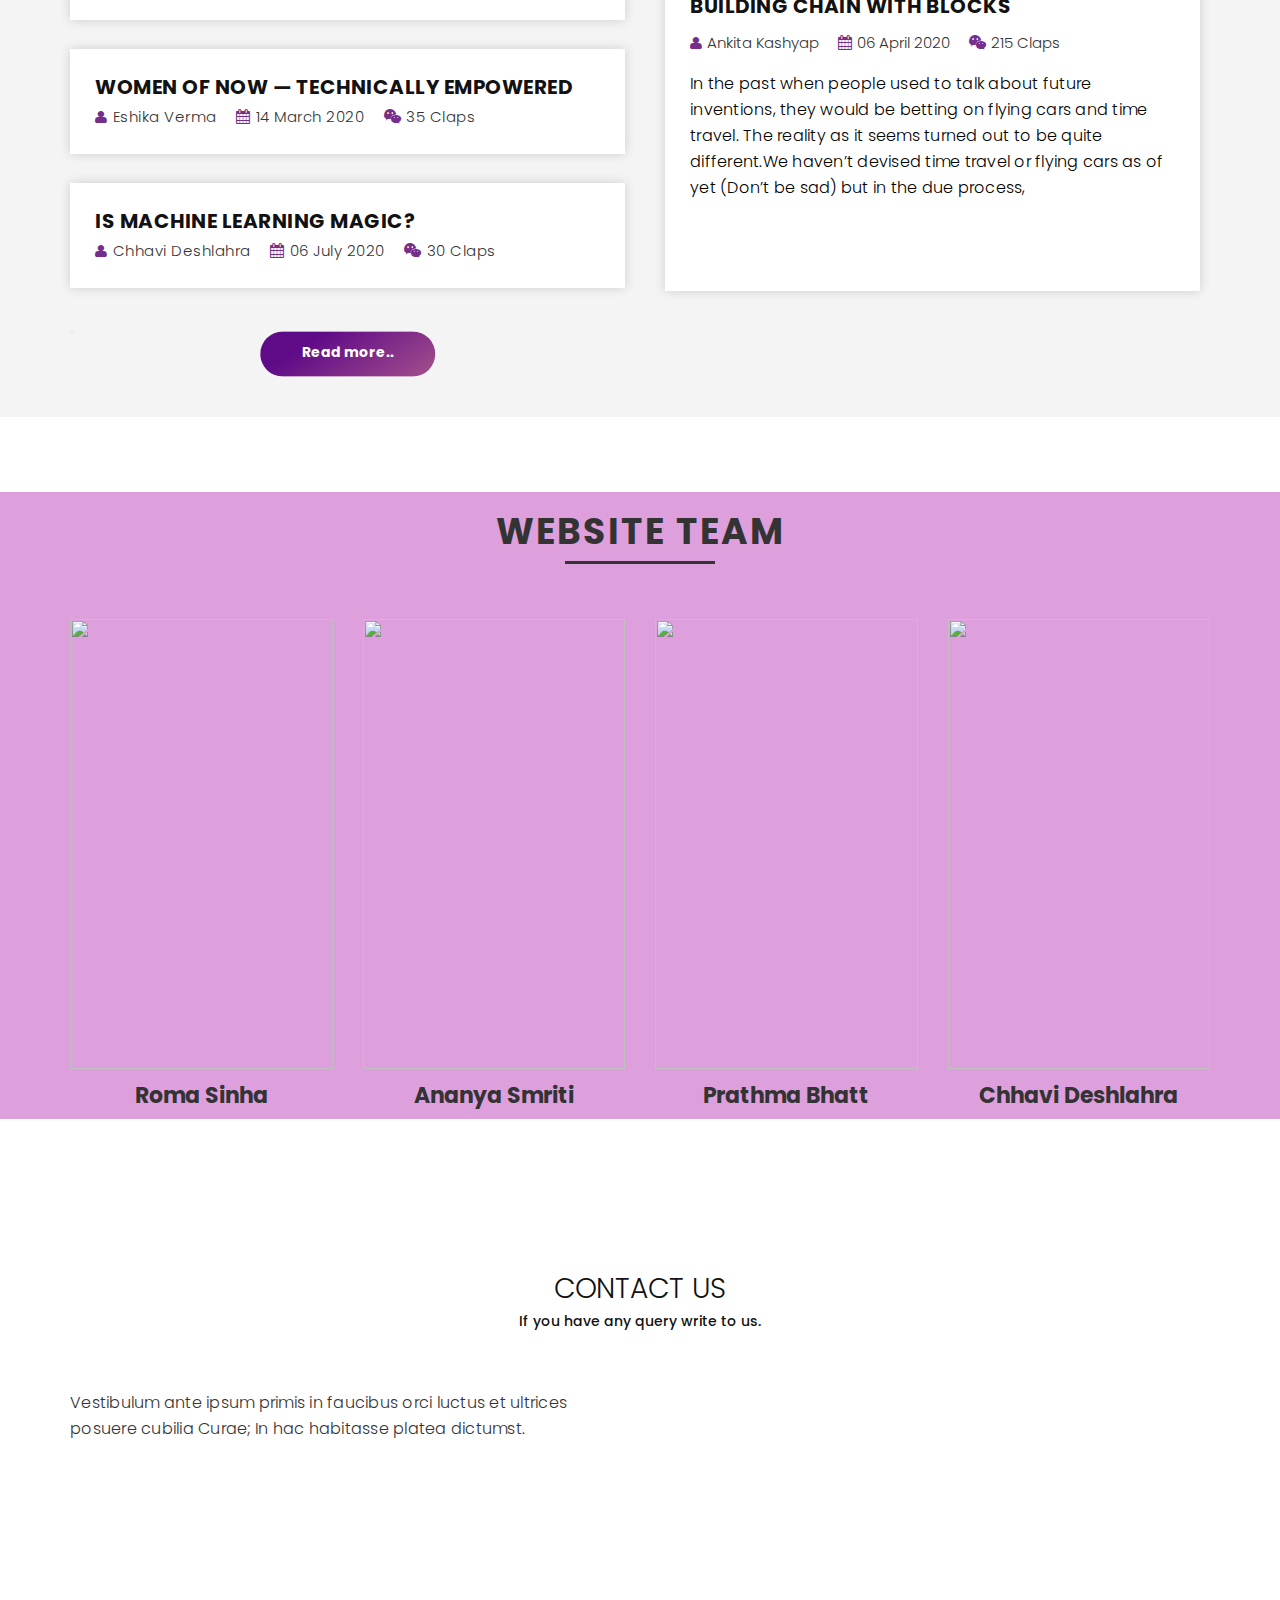
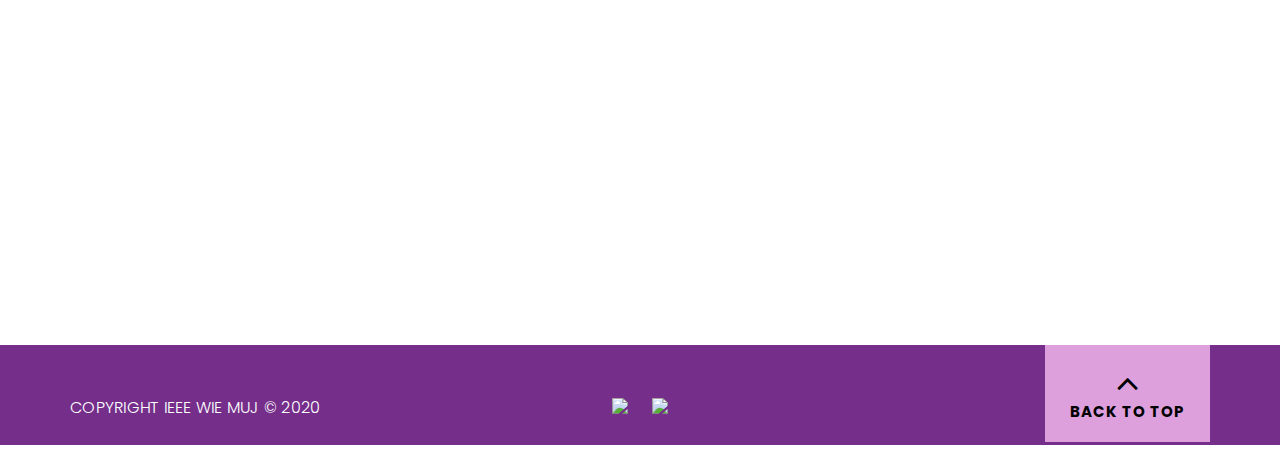
==== commit a32869f3: "Favicon updated" ====
--- a/index.html
+++ b/index.html
@@ -4,10 +4,42 @@
 <!--[if IE 8]>         <html class="no-js lt-ie9"> <![endif]-->
 <!--[if gt IE 8]><!-->
 <html class="no-js">
+<!--<![endif]-->
+
+<head>
+    <meta charset="utf-8">
+    <link rel = "icon" type="img/png" href="img/favicon.ico"/><title>IEEE WIE MUJ</title>
+    <meta name="description" content="">
+    <meta name="viewport" content="width=device-width, initial-scale=1">
+    <!-- 
+Power Template 
+https://templatemo.com/tm-508-power
+-->
+    <link href='http://fonts.googleapis.com/css?family=Open+Sans:400,300,600,700,800' rel='stylesheet' type='text/css'>
+    <link href="https://fonts.googleapis.com/css2?family=Alata&display=swap" rel="stylesheet">
+    <link href="https://fonts.googleapis.com/css2?family=Alata&family=Poppins&display=swap" rel="stylesheet">
+    <link href="https://stackpath.bootstrapcdn.com/bootstrap/4.5.2/css/bootstrap.min.css0" rel="stylesheet">
+
+
+    <link rel="stylesheet" href="css/bootstrap.min.css">
+    <link rel="stylesheet" href="css/font-awesome.css">
+    <link rel="stylesheet" href="css/animate.css">
+    <link rel="stylesheet" href="css/templatemo_misc.css">
+    <link rel="stylesheet" href="css/templatemo_style.css">
+    <link rel="stylesheet" href="css/owl-carousel.css">
+
+    <script src="js/vendor/modernizr-2.6.1-respond-1.1.0.min.js"></script>
+</head>
+
+<body>
+    <!--[if lt IE 7]>
+            <p class="chromeframe">You are using an outdated browser. <a href="http://browsehappy.com/">Upgrade your browser today</a> or <a href="http://www.google.com/chromeframe/?redirect=true">install Google Chrome Frame</a> to better experience this site.</p>
+        <![endif]-->
   <!--<![endif]-->
   <head>
     <meta charset="utf-8" />
     <title>IEEE WIE MUJ</title>
+    
     <meta name="description" content="" />
     <meta name="viewport" content="width=device-width, initial-scale=1" />
 
@@ -32,55 +64,58 @@
     <link rel="stylesheet" href="css/templatemo_style.css" />
     <link rel="stylesheet" href="css/owl-carousel.css" />
 
-    <script src="js/vendor/modernizr-2.6.1-respond-1.1.0.min.js"></script>
-  </head>
-  <body>
-    <!--[if lt IE 7]>
-      <p class="chromeframe">
-        You are using an outdated browser.
-        <a href="http://browsehappy.com/">Upgrade your browser today</a> or
-        <a href="http://www.google.com/chromeframe/?redirect=true"
-          >install Google Chrome Frame</a
-        >
-        to better experience this site.
-      </p>
-    <![endif]-->
-
     <div class="site-main" id="sTop">
-      <div class="site-header">
-        <div class="main-header">
-          <div class="container">
-            <div id="menu-wrapper">
-              <div class="row">
-                <nav class="navbar navbar-inverse" role="navigation">
-                  <div class="navbar-header">
-                    <button
-                      type="button"
-                      id="nav-toggle"
-                      class="navbar-toggle"
-                      data-toggle="collapse"
-                      data-target="#main-nav"
-                    >
-                      <span class="sr-only">Toggle navigation</span>
-                      <span class="icon-bar"></span>
-                      <span class="icon-bar"></span>
-                      <span class="icon-bar"></span>
-                    </button>
-                    <a href="#top" class="navbar-brand"
-                      ><img class="logo" src="img/WIE.png"
-                    /></a>
-                    <div id="main-nav" class="collapse navbar-collapse">
-                      <ul
-                        class="menu-first nav navbar-nav"
-                        style="margin-right: 20px"
-                      >
-                        <li class="active"><a href="#">Home</a></li>
-                        <li><a href="#about">About</a></li>
-                        <li><a href="#event">Events</a></li>
-                        <li><a href="#portfolio">Team</a></li>
-                        <li><a href="#blog">Blog</a></li>
-                        <li><a href="#contact-us">Contact</a></li>
-                      </ul>
+        <div class="site-header">
+            <div class="main-header">
+                <div class="container">
+                    <div id="menu-wrapper">
+                        <div class="row">
+                            <nav class="navbar navbar-inverse" role="navigation">
+                                <div class="navbar-header">
+                                    <button 
+                                       type="button" 
+                                       id="nav-toggle" 
+                                       class="navbar-toggle" 
+                                       data-toggle="collapse"
+                                       data-target="#main-nav">
+
+
+                                        <span class="sr-only">Toggle navigation</span>
+                                        <span class="icon-bar"></span>
+                                        <span class="icon-bar"></span>
+                                        <span class="icon-bar"></span>
+                                    </button>
+                                    <a href="#top" class="navbar-brand"><img class="logo" src="img/muj logo.jpg"></a>
+                                    <div id="main-nav" class="collapse navbar-collapse">
+                                        <ul class="menu-first nav navbar-nav" style="margin-right: 20px;">
+                                            <li class="active"><a href="#">Home</a></li>
+                                            <li><a href="#about">About</a></li>
+                                            <li><a href="#event">Events</a></li>
+                                            <li><a href="#portfolio">Portfolio</a></li>
+                                            <li><a href="#blog">Blog</a></li>
+                                            <li><a href="#contact-us">Contact</a></li>
+                                        </ul>
+                                    </div> <!-- /.main-menu -->
+                                </div>
+                            </nav>
+                        </div> <!-- /.row -->
+                    </div> <!-- /#menu-wrapper -->
+                </div> <!-- /.container -->
+            </div> <!-- /.main-header -->
+        </div> <!-- /.site-header -->
+    </div> <!-- /.site-main -->
+
+
+    <div class="banner">
+        <div class="container">
+            <div class="row">
+                <div class="col-md-8 col-md-offset-2">
+                    <div class="banner-content">
+                        <h2>IEEE WIE</h2>
+                        <h4>MANIPAL UNIVERSITY JAIPUR</h4>
+                        <button class="register">Become a Member</button>
+
+
                     </div>
                     <!-- /.main-menu -->
                   </div>
@@ -92,24 +127,19 @@
           </div>
           <!-- /.container -->
         </div>
-        <!-- /.main-header -->
-      </div>
-      <!-- /.site-header -->
     </div>
-    <!-- /.site-main -->
-
-    <div class="banner">
-      <div class="container">
-        <div class="row">
-          <div class="col-md-8 col-md-offset-2">
-            <div class="banner-content">
-              <h2>IEEE WIE</h2>
-              <h4>MANIPAL UNIVERSITY JAIPUR</h4>
-              <button class="register">Become a Member</button>
-            </div>
-          </div>
-        </div>
-      </div>
+
+
+    <div class="intro">
+        <div class="container">
+            <div class="row">
+                <div class="col-md-12">
+
+
+                </div>
+            </div>
+          </div>
+        </div>
     </div>
 
     <div class="intro">
@@ -374,9 +404,12 @@
         <div class="row">
           <div class="col-md-12">
             <div class="section-heading">
-              <h4>Our Crew</h4>
+              <h4>What We Can Do Else</h4>
               <p>
-                              </p>
+                Aliquam neque neque, commodo in euismod id, lobortis in lacus.
+                Duis interdum sagittis velit, fermentum tincidunt lectus. Nam
+                ornare turpis.
+              </p>
             </div>
           </div>
         </div>
@@ -543,145 +576,207 @@
                 >
               </button>
             </div>
-            <br />
-            <br />
-            <br />
-            <div class="col-md-6">
-              <div id="first-tab-group" class="tabgroup">
-                <div id="tab1">
-                  <img src="img/blog-post-1.jpg" alt="" />
-                  <div class="text-content">
-                    <h4>Building chain with Blocks</h4>
-                    <ul class="info-post">
-                      <li><i class="fa fa-user"></i>Ankita Kashyap</li>
-                      <li><i class="fa fa-calendar"></i>06 April 2020</li>
-                      <li><i class="fa fa-wechat"></i>215 Claps</li>
-                    </ul>
-                    <p>
-                      In the past when people used to talk about future
-                      inventions, they would be betting on flying cars and time
-                      travel. The reality as it seems turned out to be quite
-                      different.We haven’t devised time travel or flying cars as
-                      of yet (Don’t be sad) but in the due process,
-                    </p>
-                    <div class="primary-button">
-                      <a href="#contact-us">Continue Reading</a>
+            
+                    
+                    <br>
+                    <br>
+                    <br>
+                    <div class="col-md-6">
+                        <div id="first-tab-group" class="tabgroup">
+                            <div id="tab1">
+                                <img src="img/blog-post-1.jpg" alt="">
+                                <div class="text-content">
+                                    <h4>Building chain with Blocks</h4>
+                                    <ul class="info-post">
+                                        <li><i class="fa fa-user"></i>Ankita Kashyap</li>
+                                        <li><i class="fa fa-calendar"></i>06 April 2020</li>
+                                        <li><i class="fa fa-wechat"></i>215 Claps</li>
+                                    </ul>
+                                    <p>In the past when people used to talk about future inventions, they would be
+                                        betting on flying cars and time travel. The reality as it seems turned out to be
+                                        quite different.We haven’t devised time travel or flying cars as of yet (Don’t
+                                        be sad) but in the due process,</p>
+                                    <div class="primary-button"><a href="#contact-us">Continue Reading</a></div>
+                                </div>
+                            </div>
+                            <div id="tab2">
+                                <img src="img/blog-post-2.jpg" alt="">
+                                <div class="text-content">
+                                    <h4>kickstarter master cleanse scenester</h4>
+                                    <ul class="info-post">
+                                        <li><i class="fa fa-user"></i>Admin</li>
+                                        <li><i class="fa fa-calendar"></i>23 May 2020</li>
+                                        <li><i class="fa fa-wechat"></i>182 Claps</li>
+                                    </ul>
+                                    <p>Artisan messenger bag gochujang tote bag, leggings synth literally unicorn street
+                                        art ramps slow-carb everyday carry mixtape. Tbh synth hell of kombucha hot
+                                        chicken dreamcatcher gentrify organic asymmetrical gastropub VHS photo booth raw
+                                        denim. Vape edison bulb glossier air plant heirloom readymade bitters air plant
+                                        pug.</p>
+                                    <div class="primary-button"><a href="#contact-us">Continue Reading</a></div>
+                                </div>
+                            </div>
+                            <div id="tab3">
+                                <img src="img/CyberSec.jpg" alt="">
+                                <div class="text-content">
+                                    <h4>Importance of Cyber Security in Organizations</h4>
+                                    <ul class="info-post">
+                                        <li><i class="fa fa-user"></i>Mann Bajpai</li>
+                                        <li><i class="fa fa-calendar"></i>07 April 2020</li>
+                                        <li><i class="fa fa-wechat"></i>169 Claps</li>
+                                    </ul>
+                                    <p>Cyber-attacks have managed to feature in the headlines on a regular basis lately.
+                                        As early as 2012, reports of ransomware campaigns have adopted
+                                        commercially-focused business models. </p>
+                                    <div class="primary-button"><a href="#contact-us">Continue Reading</a></div>
+                                </div>
+                            </div>
+                            <div id="tab4">
+                                <img src="img/blog-post-4.jpg" alt="">
+                                <div class="text-content">
+                                    <h4>Fashion axe selvage everyday carry</h4>
+                                    <ul class="info-post">
+                                        <li><i class="fa fa-user"></i>Eshika Verma</li>
+                                        <li><i class="fa fa-calendar"></i>14 March 2020</li>
+                                        <li><i class="fa fa-wechat"></i>35 Claps</li>
+                                    </ul>
+                                    <p>La croix kombucha bespoke dreamcatcher, tumeric tbh quinoa micro dosing gastro
+                                        pub. 8-bit freegan chartreuse synth jean shorts farm to table, cold pressed
+                                        authen tic. Mixtape hella beard meditation, Pok pok meh tote bag single-origin
+                                        coffee, everyday carry unicorn raw denim distillery cray pork belly taxidermy
+                                        organic polaroid.</p>
+                                    <div class="primary-button"><a href="#contact-us">Continue Reading</a></div>
+                                </div>
+                            </div>
+                            <div id="tab5">
+                                <img src="img/blog-post-5.jpg" alt="">
+                                <div class="text-content">
+                                    <h4>chambray truffaut godard flannel</h4>
+                                    <ul class="info-post">
+                                        <li><i class="fa fa-user"></i>Chhavi Deshlahra</li>
+                                        <li><i class="fa fa-calendar"></i>06 July 2020</li>
+                                        <li><i class="fa fa-wechat"></i>30 Claps</li>
+                                    </ul>
+                                    <p>Cronut slow-carb 90's irony cred fashion axe jean shorts cardigan wayfarers.
+                                        Typewriter retro plaid jianbing 90's taiyaki, sriracha vegan fam. Letterpress
+                                        cornhole mixtape ethical celiac distillery echo park. Selvage readymade cornhole
+                                        vape. Semiotics iPhone mumblecore, sartorial succulents slow-carb offal pabst
+                                        trust fund brunch.</p>
+                                    <div class="primary-button"><a href="#contact-us">Continue Reading</a></div>
+                                </div>
+                            </div>
+                        </div>
                     </div>
                   </div>
                 </div>
-                <div id="tab2">
-                  <img src="img/blog-post-2.jpg" alt="" />
-                  <div class="text-content">
-                    <h4>kickstarter master cleanse scenester</h4>
-                    <ul class="info-post">
-                      <li><i class="fa fa-user"></i>Admin</li>
-                      <li><i class="fa fa-calendar"></i>23 May 2020</li>
-                      <li><i class="fa fa-wechat"></i>182 Claps</li>
-                    </ul>
+            </div>
+        </div>
+    </section>
+
+
+    <section class="team">
+        <div class="container">
+            <h1>WEBSITE TEAM</h1>
+            <div class="row">
+                <div class="col-md-3 profile text-center">
+                    <div class="img-box">
+                        <img src="img/roma.jpg" class="img-responsive">
+                        <ul>
+                            <a href="https://github.com/romasinha">
+                                <li><i class="fa fa-github"></i></li>
+                            </a>
+                            <a href="https://twitter.com/sinha_roma21">
+                                <li><i class="fa fa-twitter"></i></li>
+                            </a>
+                            <a href="https://www.linkedin.com/in/roma-sinha-8633391b2/">
+                                <li><i class="fa fa-linkedin"></i></li>
+                            </a>
+                        </ul>
+                    </div>
+                    <h2>Roma Sinha</h2>
+                    
+                </div>
+
+                <div class="col-md-3 profile text-center">
+                    <div class="img-box">
+                        <img src="img/ananya.jpg" class="img-responsive">
+                        <ul>
+                            <a href="#">
+                                <li><i class="fa fa-github"></i></li>
+                            </a>
+                            <a href="#">
+                                <li><i class="fa fa-twitter"></i></li>
+                            </a>
+                            <a href="#">
+                                <li><i class="fa fa-linkedin"></i></li>
+                            </a>
+                        </ul>
+                    </div>
+                    <h2>Ananya Smriti</h2>
+                    
+                </div>
+
+                <div class="col-md-3 profile text-center">
+                    <div class="img-box">
+                        <img src="img/prathma.jpg" class="img-responsive">
+                        <ul>
+                            <a href="#">
+                                <li><i class="fa fa-facebook"></i></li>
+                            </a>
+                            <a href="#">
+                                <li><i class="fa fa-twitter"></i></li>
+                            </a>
+                            <a href="#">
+                                <li><i class="fa fa-linkedin"></i></li>
+                            </a>
+                        </ul>
+                    </div>
+                    <h2>Prathma Bhatt</h2>
+                   
+                </div>
+
+                <div class="col-md-3 profile text-center">
+                    <div class="img-box">
+                        <img src="img/chhavi.jpg" class="img-responsive">
+                        <ul>
+                            <a href="#">
+                                <li><i class="fa fa-facebook"></i></li>
+                            </a>
+                            <a href="#">
+                                <li><i class="fa fa-twitter"></i></li>
+                            </a>
+                            <a href="#">
+                                <li><i class="fa fa-linkedin"></i></li>
+                            </a>
+                        </ul>
+                    </div>
+                    <h2>Chhavi Deshlahra</h2>
+                   
+                </div>
+            </div>
+        </div>
+    </section>
+
+    <section id="contact-us">
+        <div class="container">
+            <div class="row">
+                <div class="col-md-12">
+                    <div class="section-heading">
+                        <h4>Contact Us</h4>
+                        <h5>If you have any query write to us.</h5>
+                    </div>
+                </div>
+            </div>
+            <div class="row">
+                <div class="col-md-6">
                     <p>
-                      Artisan messenger bag gochujang tote bag, leggings synth
-                      literally unicorn street art ramps slow-carb everyday
-                      carry mixtape. Tbh synth hell of kombucha hot chicken
-                      dreamcatcher gentrify organic asymmetrical gastropub VHS
-                      photo booth raw denim. Vape edison bulb glossier air plant
-                      heirloom readymade bitters air plant pug.
-                    </p>
-                    <div class="primary-button">
-                      <a href="#contact-us">Continue Reading</a>
-                    </div>
-                  </div>
+                        Vestibulum ante ipsum primis in faucibus orci luctus et ultrices
+                        posuere cubilia Curae; In hac habitasse platea dictumst.
+                      </p>
                 </div>
-                <div id="tab3">
-                  <img src="img/CyberSec.jpg" alt="" />
-                  <div class="text-content">
-                    <h4>Importance of Cyber Security in Organizations</h4>
-                    <ul class="info-post">
-                      <li><i class="fa fa-user"></i>Mann Bajpai</li>
-                      <li><i class="fa fa-calendar"></i>07 April 2020</li>
-                      <li><i class="fa fa-wechat"></i>169 Claps</li>
-                    </ul>
-                    <p>
-                      Cyber-attacks have managed to feature in the headlines on
-                      a regular basis lately. As early as 2012, reports of
-                      ransomware campaigns have adopted commercially-focused
-                      business models.
-                    </p>
-                    <div class="primary-button">
-                      <a href="#contact-us">Continue Reading</a>
-                    </div>
-                  </div>
-                </div>
-                <div id="tab4">
-                  <img src="img/blog-post-4.jpg" alt="" />
-                  <div class="text-content">
-                    <h4>Fashion axe selvage everyday carry</h4>
-                    <ul class="info-post">
-                      <li><i class="fa fa-user"></i>Eshika Verma</li>
-                      <li><i class="fa fa-calendar"></i>14 March 2020</li>
-                      <li><i class="fa fa-wechat"></i>35 Claps</li>
-                    </ul>
-                    <p>
-                      La croix kombucha bespoke dreamcatcher, tumeric tbh quinoa
-                      micro dosing gastro pub. 8-bit freegan chartreuse synth
-                      jean shorts farm to table, cold pressed authen tic.
-                      Mixtape hella beard meditation, Pok pok meh tote bag
-                      single-origin coffee, everyday carry unicorn raw denim
-                      distillery cray pork belly taxidermy organic polaroid.
-                    </p>
-                    <div class="primary-button">
-                      <a href="#contact-us">Continue Reading</a>
-                    </div>
-                  </div>
-                </div>
-                <div id="tab5">
-                  <img src="img/blog-post-5.jpg" alt="" />
-                  <div class="text-content">
-                    <h4>chambray truffaut godard flannel</h4>
-                    <ul class="info-post">
-                      <li><i class="fa fa-user"></i>Chhavi Deshlahra</li>
-                      <li><i class="fa fa-calendar"></i>06 July 2020</li>
-                      <li><i class="fa fa-wechat"></i>30 Claps</li>
-                    </ul>
-                    <p>
-                      Cronut slow-carb 90's irony cred fashion axe jean shorts
-                      cardigan wayfarers. Typewriter retro plaid jianbing 90's
-                      taiyaki, sriracha vegan fam. Letterpress cornhole mixtape
-                      ethical celiac distillery echo park. Selvage readymade
-                      cornhole vape. Semiotics iPhone mumblecore, sartorial
-                      succulents slow-carb offal pabst trust fund brunch.
-                    </p>
-                    <div class="primary-button">
-                      <a href="#contact-us">Continue Reading</a>
-                    </div>
-                  </div>
-                </div>
-              </div>
-            </div>
-          </div>
-        </div>
-      </div>
-    </section>
-
-    <section id="contact-us">
-      <div class="container">
-        <div class="row">
-          <div class="col-md-12">
-            <div class="section-heading">
-              <h4>Contact Us</h4>
-              <h5>If you have any query write to us.</h5>
-            </div>
-          </div>
-        </div>
-        <div class="row">
-          <div class="col-md-6">
-            <p>
-              Vestibulum ante ipsum primis in faucibus orci luctus et ultrices
-              posuere cubilia Curae; In hac habitasse platea dictumst.
-            </p>
-          </div>
-          <div class="col-md-6">
-            <div id="map">
-              <!-- How to change your own map point
+                <div class="col-md-6">
+                    <div id="map">
+                        <!-- How to change your own map point
             1. Go to Google Maps
             2. Click on your location point
             3. Click "Share" and choose "Embed map" tab
--- a/css/templatemo_style.css
+++ b/css/templatemo_style.css
@@ -437,12 +437,12 @@
 }
 
 .portfolio-section {
-  Background-color:#752f8b;
+  background-color: #DDA0DD;
   padding-bottom: 80px;
 }
 
 #portfolio .section-heading h4 {
-  color: white;
+  color: black;
 }
 
 #portfolio .section-heading p {
@@ -637,7 +637,117 @@
 }
 
 
-
+.team{
+  margin: 75px 0;
+  background-color: #DDA0DD;
+  
+}
+
+.team h1{
+  text-align: center;
+  font-weight: bold;
+  letter-spacing: 2px;
+  color: #333;
+  padding-bottom: 10px;
+}
+
+.team h1::after{
+  content: '';
+  background: #333;
+  display: block;
+  height: 3px;
+  width: 150px;
+  margin: 10px auto;
+}
+
+.profile{
+  margin-top: 25px;
+}
+
+.profile .img-box{
+  opacity: 1;
+  display: block;
+  position: relative;
+  width: auto;
+  
+  
+}
+
+.profile .img-box img{
+  height: 50vh;
+  width: 100%;
+}
+
+.profile h2{
+  font-size: 22px;
+  font-weight: bold;
+  margin-top: 15px;
+}
+
+.profile h3{
+  font-size: 15px;
+  font-weight: bold;
+  margin-top: 15px;
+}
+
+.img-box:after{
+  content: '';
+  opacity: 0;
+  background-color: rgba(0, 0, 0, 0.8);
+  position: absolute;
+  right: 0;
+  left: 0;
+  top: 0;
+  bottom: 0;
+}
+
+.img-box ul{
+  margin: 0;
+  padding-bottom: 20px 0;
+  position: absolute;
+  z-index: 1;
+  bottom: 30%;
+  display: block;
+  left: 50%;
+  transform: translateX(-50%);
+  opacity: 0;
+}
+
+.img-box ul li{
+  width: 30px;
+  height: 30px;
+  border: 1px solid #fff ;
+  border-radius: 50%;
+  margin: 3px;
+  padding: 7px ;
+  display: inline-block;
+}
+
+.img-box ul li:hover{
+  border-radius: 60%;
+}
+
+
+
+.img-box a{
+  color: #fff;
+}
+
+.img-box:hover:after{
+  opacity: 1;
+}
+
+.img-box:hover ul{
+  opacity: 1 ;
+}
+
+.img-box a li .fa:hover{
+ color:  #752f8b;
+}
+
+.img-box a li .fa:hover{
+  transition: 0.35s ease;
+ }
 
 #contact-us {
   background-color: #fff;
--- a/css/templatemo_style.css
+++ b/css/templatemo_style.css
@@ -437,12 +437,12 @@
 }
 
 .portfolio-section {
-  Background-color:#752f8b;
+  background-color: #DDA0DD;
   padding-bottom: 80px;
 }
 
 #portfolio .section-heading h4 {
-  color: white;
+  color: black;
 }
 
 #portfolio .section-heading p {
@@ -637,7 +637,117 @@
 }
 
 
-
+.team{
+  margin: 75px 0;
+  background-color: #DDA0DD;
+  
+}
+
+.team h1{
+  text-align: center;
+  font-weight: bold;
+  letter-spacing: 2px;
+  color: #333;
+  padding-bottom: 10px;
+}
+
+.team h1::after{
+  content: '';
+  background: #333;
+  display: block;
+  height: 3px;
+  width: 150px;
+  margin: 10px auto;
+}
+
+.profile{
+  margin-top: 25px;
+}
+
+.profile .img-box{
+  opacity: 1;
+  display: block;
+  position: relative;
+  width: auto;
+  
+  
+}
+
+.profile .img-box img{
+  height: 50vh;
+  width: 100%;
+}
+
+.profile h2{
+  font-size: 22px;
+  font-weight: bold;
+  margin-top: 15px;
+}
+
+.profile h3{
+  font-size: 15px;
+  font-weight: bold;
+  margin-top: 15px;
+}
+
+.img-box:after{
+  content: '';
+  opacity: 0;
+  background-color: rgba(0, 0, 0, 0.8);
+  position: absolute;
+  right: 0;
+  left: 0;
+  top: 0;
+  bottom: 0;
+}
+
+.img-box ul{
+  margin: 0;
+  padding-bottom: 20px 0;
+  position: absolute;
+  z-index: 1;
+  bottom: 30%;
+  display: block;
+  left: 50%;
+  transform: translateX(-50%);
+  opacity: 0;
+}
+
+.img-box ul li{
+  width: 30px;
+  height: 30px;
+  border: 1px solid #fff ;
+  border-radius: 50%;
+  margin: 3px;
+  padding: 7px ;
+  display: inline-block;
+}
+
+.img-box ul li:hover{
+  border-radius: 60%;
+}
+
+
+
+.img-box a{
+  color: #fff;
+}
+
+.img-box:hover:after{
+  opacity: 1;
+}
+
+.img-box:hover ul{
+  opacity: 1 ;
+}
+
+.img-box a li .fa:hover{
+ color:  #752f8b;
+}
+
+.img-box a li .fa:hover{
+  transition: 0.35s ease;
+ }
 
 #contact-us {
   background-color: #fff;
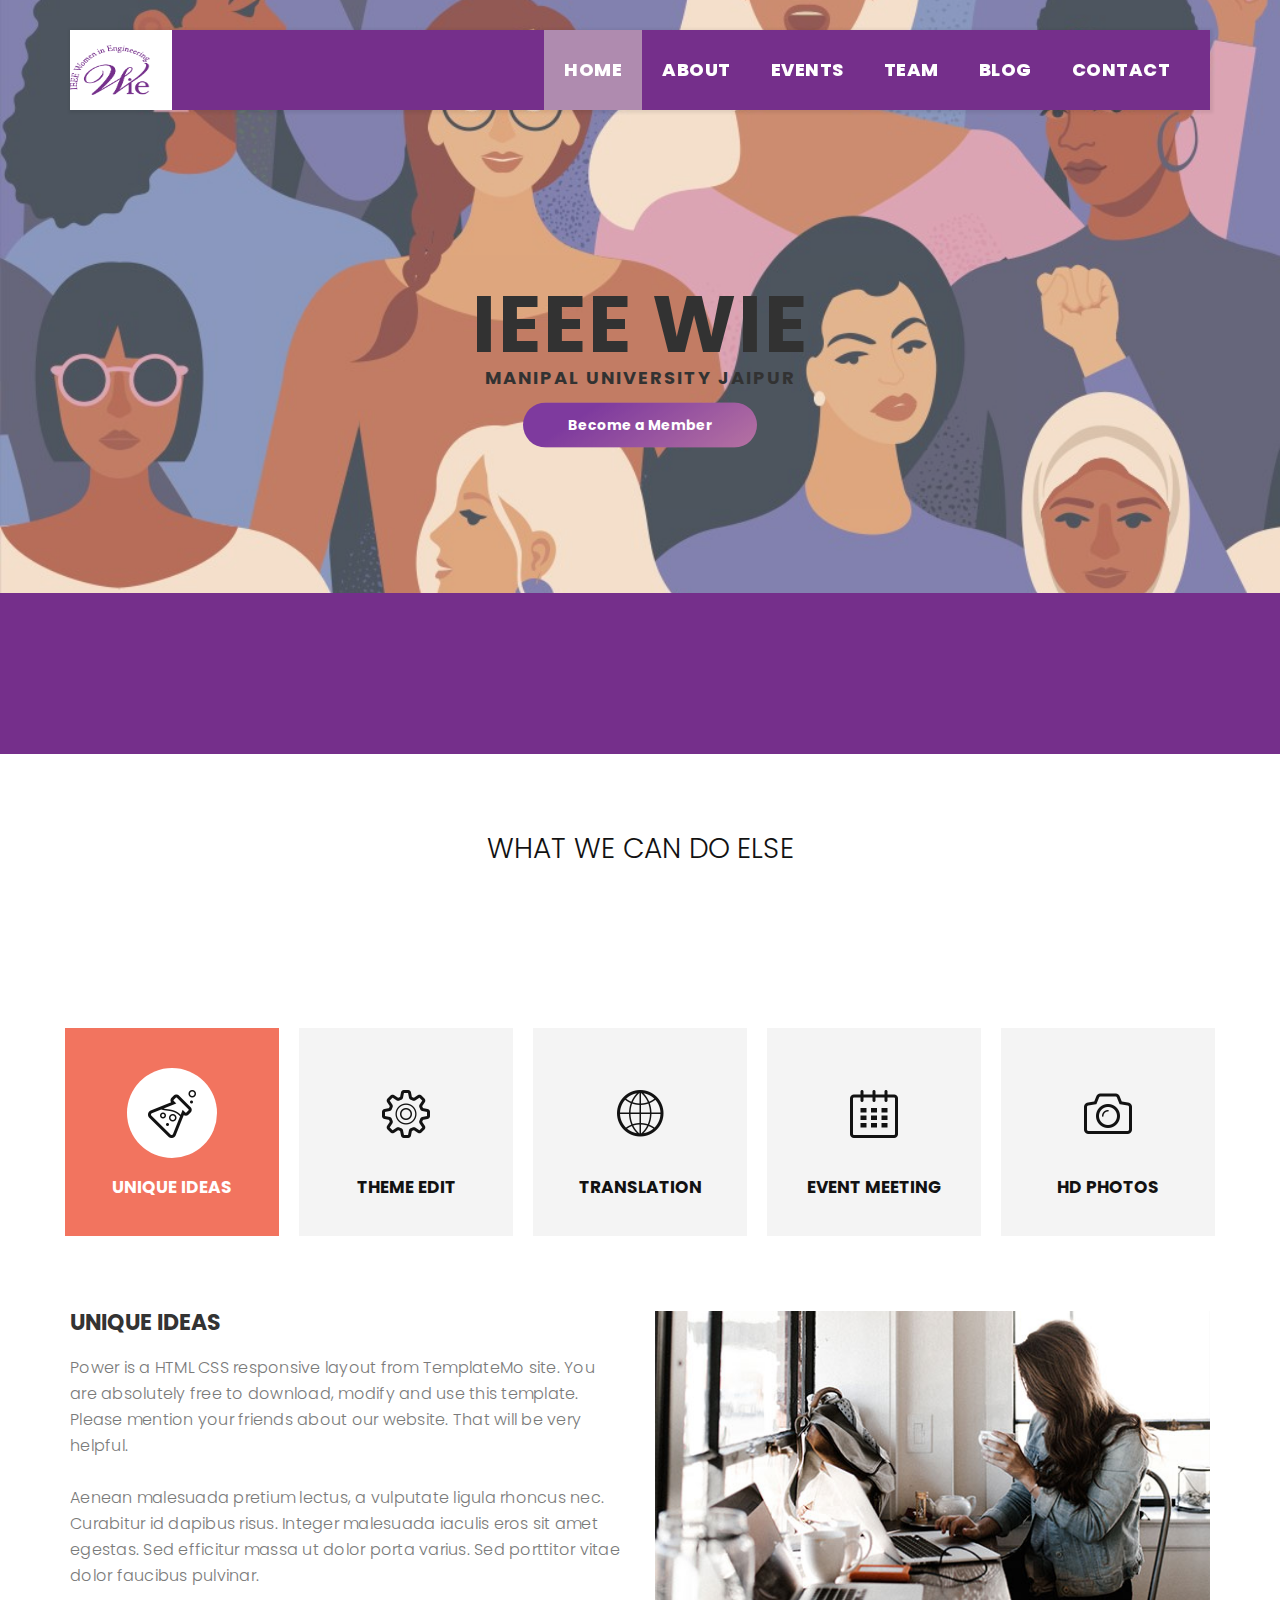
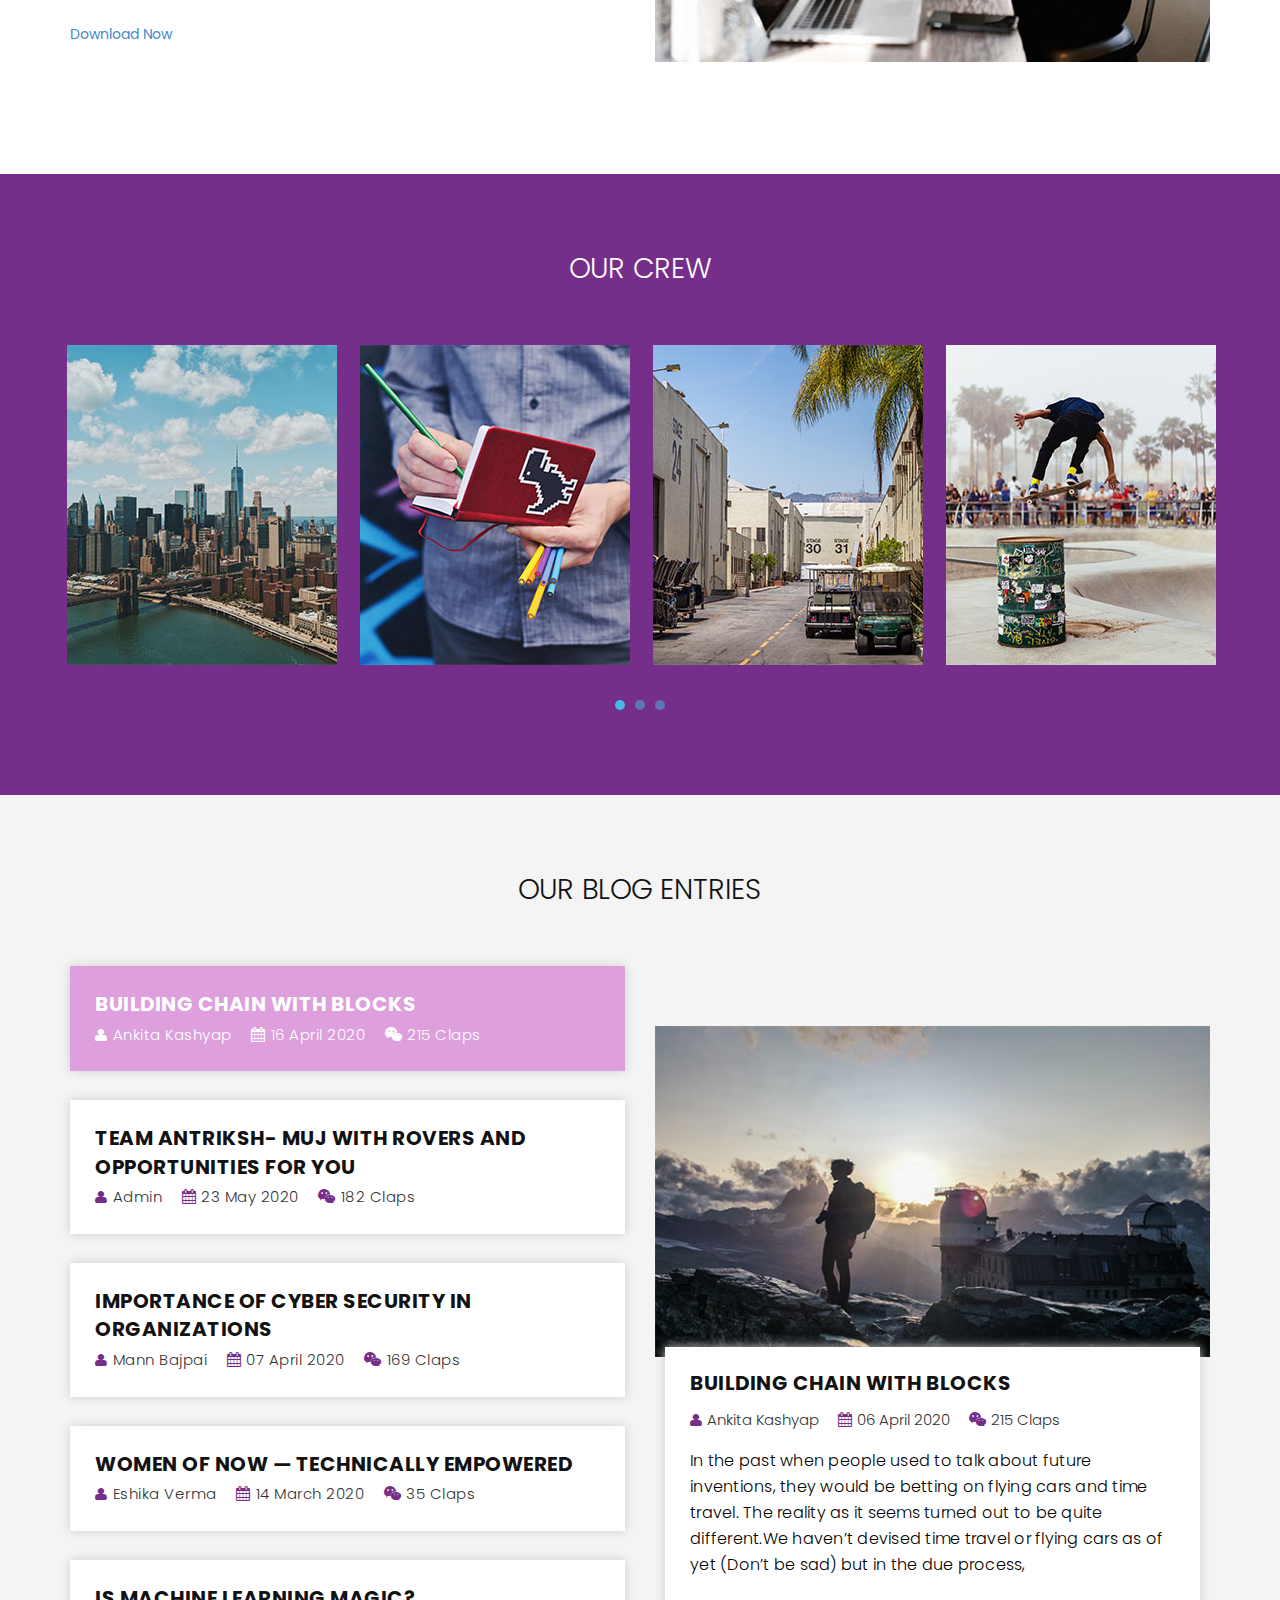
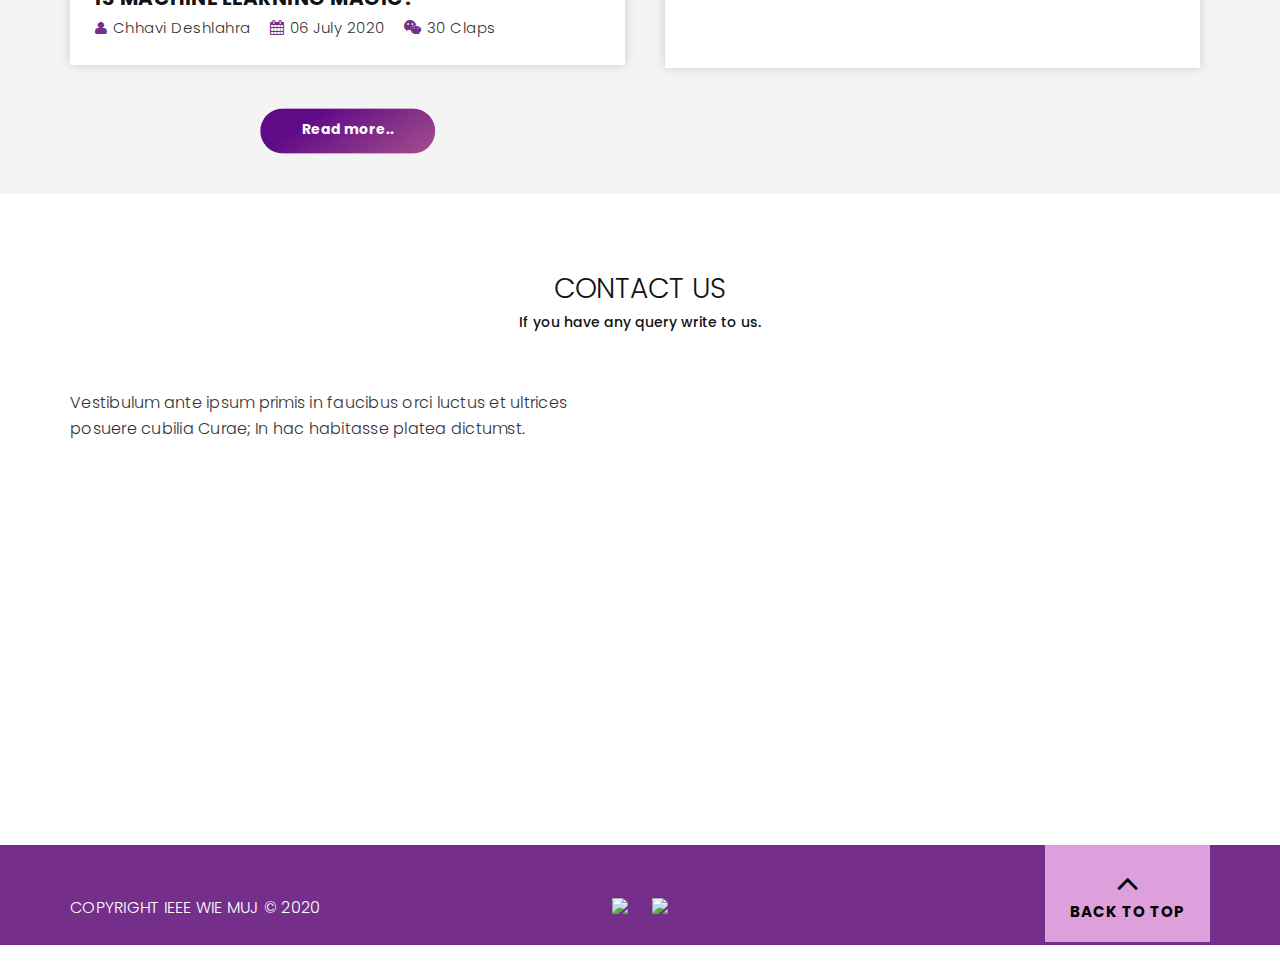
==== commit e56bf843: "Updates" ====
--- a/index.html
+++ b/index.html
@@ -39,7 +39,6 @@
   <head>
     <meta charset="utf-8" />
     <title>IEEE WIE MUJ</title>
-    
     <meta name="description" content="" />
     <meta name="viewport" content="width=device-width, initial-scale=1" />
 
@@ -64,82 +63,84 @@
     <link rel="stylesheet" href="css/templatemo_style.css" />
     <link rel="stylesheet" href="css/owl-carousel.css" />
 
+    <script src="js/vendor/modernizr-2.6.1-respond-1.1.0.min.js"></script>
+  </head>
+  <body>
+    <!--[if lt IE 7]>
+      <p class="chromeframe">
+        You are using an outdated browser.
+        <a href="http://browsehappy.com/">Upgrade your browser today</a> or
+        <a href="http://www.google.com/chromeframe/?redirect=true"
+          >install Google Chrome Frame</a
+        >
+        to better experience this site.
+      </p>
+    <![endif]-->
+
     <div class="site-main" id="sTop">
-        <div class="site-header">
-            <div class="main-header">
-                <div class="container">
-                    <div id="menu-wrapper">
-                        <div class="row">
-                            <nav class="navbar navbar-inverse" role="navigation">
-                                <div class="navbar-header">
-                                    <button 
-                                       type="button" 
-                                       id="nav-toggle" 
-                                       class="navbar-toggle" 
-                                       data-toggle="collapse"
-                                       data-target="#main-nav">
-
-
-                                        <span class="sr-only">Toggle navigation</span>
-                                        <span class="icon-bar"></span>
-                                        <span class="icon-bar"></span>
-                                        <span class="icon-bar"></span>
-                                    </button>
-                                    <a href="#top" class="navbar-brand"><img class="logo" src="img/muj logo.jpg"></a>
-                                    <div id="main-nav" class="collapse navbar-collapse">
-                                        <ul class="menu-first nav navbar-nav" style="margin-right: 20px;">
-                                            <li class="active"><a href="#">Home</a></li>
-                                            <li><a href="#about">About</a></li>
-                                            <li><a href="#event">Events</a></li>
-                                            <li><a href="#portfolio">Portfolio</a></li>
-                                            <li><a href="#blog">Blog</a></li>
-                                            <li><a href="#contact-us">Contact</a></li>
-                                        </ul>
-                                    </div> <!-- /.main-menu -->
-                                </div>
-                            </nav>
-                        </div> <!-- /.row -->
-                    </div> <!-- /#menu-wrapper -->
-                </div> <!-- /.container -->
-            </div> <!-- /.main-header -->
-        </div> <!-- /.site-header -->
-    </div> <!-- /.site-main -->
-
+      <div class="site-header">
+        <div class="main-header">
+          <div class="container">
+            <div id="menu-wrapper">
+              <div class="row">
+                <nav class="navbar navbar-inverse" role="navigation">
+                  <div class="navbar-header">
+                    <button
+                      type="button"
+                      id="nav-toggle"
+                      class="navbar-toggle"
+                      data-toggle="collapse"
+                      data-target="#main-nav"
+                    >
+                      <span class="sr-only">Toggle navigation</span>
+                      <span class="icon-bar"></span>
+                      <span class="icon-bar"></span>
+                      <span class="icon-bar"></span>
+                    </button>
+                    <a href="#top" class="navbar-brand"
+                      ><img class="logo" src="img/WIE.png"
+                    /></a>
+                    <div id="main-nav" class="collapse navbar-collapse">
+                      <ul
+                        class="menu-first nav navbar-nav"
+                        style="margin-right: 20px"
+                      >
+                        <li class="active"><a href="#">Home</a></li>
+                        <li><a href="#about">About</a></li>
+                        <li><a href="#event">Events</a></li>
+                        <li><a href="#portfolio">Team</a></li>
+                        <li><a href="#blog">Blog</a></li>
+                        <li><a href="#contact-us">Contact</a></li>
+                      </ul>
+                    </div>
+                    <!-- /.main-menu -->
+                  </div>
+                </nav>
+              </div>
+              <!-- /.row -->
+            </div>
+            <!-- /#menu-wrapper -->
+          </div>
+          <!-- /.container -->
+        </div>
+        <!-- /.main-header -->
+      </div>
+      <!-- /.site-header -->
+    </div>
+    <!-- /.site-main -->
 
     <div class="banner">
-        <div class="container">
-            <div class="row">
-                <div class="col-md-8 col-md-offset-2">
-                    <div class="banner-content">
-                        <h2>IEEE WIE</h2>
-                        <h4>MANIPAL UNIVERSITY JAIPUR</h4>
-                        <button class="register">Become a Member</button>
-
-
-                    </div>
-                    <!-- /.main-menu -->
-                  </div>
-                </nav>
-              </div>
-              <!-- /.row -->
-            </div>
-            <!-- /#menu-wrapper -->
-          </div>
-          <!-- /.container -->
-        </div>
-    </div>
-
-
-    <div class="intro">
-        <div class="container">
-            <div class="row">
-                <div class="col-md-12">
-
-
-                </div>
-            </div>
-          </div>
-        </div>
+      <div class="container">
+        <div class="row">
+          <div class="col-md-8 col-md-offset-2">
+            <div class="banner-content">
+              <h2>IEEE WIE</h2>
+              <h4>MANIPAL UNIVERSITY JAIPUR</h4>
+              <button class="register">Become a Member</button>
+            </div>
+          </div>
+        </div>
+      </div>
     </div>
 
     <div class="intro">
@@ -404,12 +405,9 @@
         <div class="row">
           <div class="col-md-12">
             <div class="section-heading">
-              <h4>What We Can Do Else</h4>
+              <h4>Our Crew</h4>
               <p>
-                Aliquam neque neque, commodo in euismod id, lobortis in lacus.
-                Duis interdum sagittis velit, fermentum tincidunt lectus. Nam
-                ornare turpis.
-              </p>
+                              </p>
             </div>
           </div>
         </div>
@@ -576,207 +574,145 @@
                 >
               </button>
             </div>
-            
-                    
-                    <br>
-                    <br>
-                    <br>
-                    <div class="col-md-6">
-                        <div id="first-tab-group" class="tabgroup">
-                            <div id="tab1">
-                                <img src="img/blog-post-1.jpg" alt="">
-                                <div class="text-content">
-                                    <h4>Building chain with Blocks</h4>
-                                    <ul class="info-post">
-                                        <li><i class="fa fa-user"></i>Ankita Kashyap</li>
-                                        <li><i class="fa fa-calendar"></i>06 April 2020</li>
-                                        <li><i class="fa fa-wechat"></i>215 Claps</li>
-                                    </ul>
-                                    <p>In the past when people used to talk about future inventions, they would be
-                                        betting on flying cars and time travel. The reality as it seems turned out to be
-                                        quite different.We haven’t devised time travel or flying cars as of yet (Don’t
-                                        be sad) but in the due process,</p>
-                                    <div class="primary-button"><a href="#contact-us">Continue Reading</a></div>
-                                </div>
-                            </div>
-                            <div id="tab2">
-                                <img src="img/blog-post-2.jpg" alt="">
-                                <div class="text-content">
-                                    <h4>kickstarter master cleanse scenester</h4>
-                                    <ul class="info-post">
-                                        <li><i class="fa fa-user"></i>Admin</li>
-                                        <li><i class="fa fa-calendar"></i>23 May 2020</li>
-                                        <li><i class="fa fa-wechat"></i>182 Claps</li>
-                                    </ul>
-                                    <p>Artisan messenger bag gochujang tote bag, leggings synth literally unicorn street
-                                        art ramps slow-carb everyday carry mixtape. Tbh synth hell of kombucha hot
-                                        chicken dreamcatcher gentrify organic asymmetrical gastropub VHS photo booth raw
-                                        denim. Vape edison bulb glossier air plant heirloom readymade bitters air plant
-                                        pug.</p>
-                                    <div class="primary-button"><a href="#contact-us">Continue Reading</a></div>
-                                </div>
-                            </div>
-                            <div id="tab3">
-                                <img src="img/CyberSec.jpg" alt="">
-                                <div class="text-content">
-                                    <h4>Importance of Cyber Security in Organizations</h4>
-                                    <ul class="info-post">
-                                        <li><i class="fa fa-user"></i>Mann Bajpai</li>
-                                        <li><i class="fa fa-calendar"></i>07 April 2020</li>
-                                        <li><i class="fa fa-wechat"></i>169 Claps</li>
-                                    </ul>
-                                    <p>Cyber-attacks have managed to feature in the headlines on a regular basis lately.
-                                        As early as 2012, reports of ransomware campaigns have adopted
-                                        commercially-focused business models. </p>
-                                    <div class="primary-button"><a href="#contact-us">Continue Reading</a></div>
-                                </div>
-                            </div>
-                            <div id="tab4">
-                                <img src="img/blog-post-4.jpg" alt="">
-                                <div class="text-content">
-                                    <h4>Fashion axe selvage everyday carry</h4>
-                                    <ul class="info-post">
-                                        <li><i class="fa fa-user"></i>Eshika Verma</li>
-                                        <li><i class="fa fa-calendar"></i>14 March 2020</li>
-                                        <li><i class="fa fa-wechat"></i>35 Claps</li>
-                                    </ul>
-                                    <p>La croix kombucha bespoke dreamcatcher, tumeric tbh quinoa micro dosing gastro
-                                        pub. 8-bit freegan chartreuse synth jean shorts farm to table, cold pressed
-                                        authen tic. Mixtape hella beard meditation, Pok pok meh tote bag single-origin
-                                        coffee, everyday carry unicorn raw denim distillery cray pork belly taxidermy
-                                        organic polaroid.</p>
-                                    <div class="primary-button"><a href="#contact-us">Continue Reading</a></div>
-                                </div>
-                            </div>
-                            <div id="tab5">
-                                <img src="img/blog-post-5.jpg" alt="">
-                                <div class="text-content">
-                                    <h4>chambray truffaut godard flannel</h4>
-                                    <ul class="info-post">
-                                        <li><i class="fa fa-user"></i>Chhavi Deshlahra</li>
-                                        <li><i class="fa fa-calendar"></i>06 July 2020</li>
-                                        <li><i class="fa fa-wechat"></i>30 Claps</li>
-                                    </ul>
-                                    <p>Cronut slow-carb 90's irony cred fashion axe jean shorts cardigan wayfarers.
-                                        Typewriter retro plaid jianbing 90's taiyaki, sriracha vegan fam. Letterpress
-                                        cornhole mixtape ethical celiac distillery echo park. Selvage readymade cornhole
-                                        vape. Semiotics iPhone mumblecore, sartorial succulents slow-carb offal pabst
-                                        trust fund brunch.</p>
-                                    <div class="primary-button"><a href="#contact-us">Continue Reading</a></div>
-                                </div>
-                            </div>
-                        </div>
+            <br />
+            <br />
+            <br />
+            <div class="col-md-6">
+              <div id="first-tab-group" class="tabgroup">
+                <div id="tab1">
+                  <img src="img/blog-post-1.jpg" alt="" />
+                  <div class="text-content">
+                    <h4>Building chain with Blocks</h4>
+                    <ul class="info-post">
+                      <li><i class="fa fa-user"></i>Ankita Kashyap</li>
+                      <li><i class="fa fa-calendar"></i>06 April 2020</li>
+                      <li><i class="fa fa-wechat"></i>215 Claps</li>
+                    </ul>
+                    <p>
+                      In the past when people used to talk about future
+                      inventions, they would be betting on flying cars and time
+                      travel. The reality as it seems turned out to be quite
+                      different.We haven’t devised time travel or flying cars as
+                      of yet (Don’t be sad) but in the due process,
+                    </p>
+                    <div class="primary-button">
+                      <a href="#contact-us">Continue Reading</a>
                     </div>
                   </div>
                 </div>
-            </div>
-        </div>
+                <div id="tab2">
+                  <img src="img/blog-post-2.jpg" alt="" />
+                  <div class="text-content">
+                    <h4>kickstarter master cleanse scenester</h4>
+                    <ul class="info-post">
+                      <li><i class="fa fa-user"></i>Admin</li>
+                      <li><i class="fa fa-calendar"></i>23 May 2020</li>
+                      <li><i class="fa fa-wechat"></i>182 Claps</li>
+                    </ul>
+                    <p>
+                      Artisan messenger bag gochujang tote bag, leggings synth
+                      literally unicorn street art ramps slow-carb everyday
+                      carry mixtape. Tbh synth hell of kombucha hot chicken
+                      dreamcatcher gentrify organic asymmetrical gastropub VHS
+                      photo booth raw denim. Vape edison bulb glossier air plant
+                      heirloom readymade bitters air plant pug.
+                    </p>
+                    <div class="primary-button">
+                      <a href="#contact-us">Continue Reading</a>
+                    </div>
+                  </div>
+                </div>
+                <div id="tab3">
+                  <img src="img/CyberSec.jpg" alt="" />
+                  <div class="text-content">
+                    <h4>Importance of Cyber Security in Organizations</h4>
+                    <ul class="info-post">
+                      <li><i class="fa fa-user"></i>Mann Bajpai</li>
+                      <li><i class="fa fa-calendar"></i>07 April 2020</li>
+                      <li><i class="fa fa-wechat"></i>169 Claps</li>
+                    </ul>
+                    <p>
+                      Cyber-attacks have managed to feature in the headlines on
+                      a regular basis lately. As early as 2012, reports of
+                      ransomware campaigns have adopted commercially-focused
+                      business models.
+                    </p>
+                    <div class="primary-button">
+                      <a href="#contact-us">Continue Reading</a>
+                    </div>
+                  </div>
+                </div>
+                <div id="tab4">
+                  <img src="img/blog-post-4.jpg" alt="" />
+                  <div class="text-content">
+                    <h4>Fashion axe selvage everyday carry</h4>
+                    <ul class="info-post">
+                      <li><i class="fa fa-user"></i>Eshika Verma</li>
+                      <li><i class="fa fa-calendar"></i>14 March 2020</li>
+                      <li><i class="fa fa-wechat"></i>35 Claps</li>
+                    </ul>
+                    <p>
+                      La croix kombucha bespoke dreamcatcher, tumeric tbh quinoa
+                      micro dosing gastro pub. 8-bit freegan chartreuse synth
+                      jean shorts farm to table, cold pressed authen tic.
+                      Mixtape hella beard meditation, Pok pok meh tote bag
+                      single-origin coffee, everyday carry unicorn raw denim
+                      distillery cray pork belly taxidermy organic polaroid.
+                    </p>
+                    <div class="primary-button">
+                      <a href="#contact-us">Continue Reading</a>
+                    </div>
+                  </div>
+                </div>
+                <div id="tab5">
+                  <img src="img/blog-post-5.jpg" alt="" />
+                  <div class="text-content">
+                    <h4>chambray truffaut godard flannel</h4>
+                    <ul class="info-post">
+                      <li><i class="fa fa-user"></i>Chhavi Deshlahra</li>
+                      <li><i class="fa fa-calendar"></i>06 July 2020</li>
+                      <li><i class="fa fa-wechat"></i>30 Claps</li>
+                    </ul>
+                    <p>
+                      Cronut slow-carb 90's irony cred fashion axe jean shorts
+                      cardigan wayfarers. Typewriter retro plaid jianbing 90's
+                      taiyaki, sriracha vegan fam. Letterpress cornhole mixtape
+                      ethical celiac distillery echo park. Selvage readymade
+                      cornhole vape. Semiotics iPhone mumblecore, sartorial
+                      succulents slow-carb offal pabst trust fund brunch.
+                    </p>
+                    <div class="primary-button">
+                      <a href="#contact-us">Continue Reading</a>
+                    </div>
+                  </div>
+                </div>
+              </div>
+            </div>
+          </div>
+        </div>
+      </div>
     </section>
 
-
-    <section class="team">
-        <div class="container">
-            <h1>WEBSITE TEAM</h1>
-            <div class="row">
-                <div class="col-md-3 profile text-center">
-                    <div class="img-box">
-                        <img src="img/roma.jpg" class="img-responsive">
-                        <ul>
-                            <a href="https://github.com/romasinha">
-                                <li><i class="fa fa-github"></i></li>
-                            </a>
-                            <a href="https://twitter.com/sinha_roma21">
-                                <li><i class="fa fa-twitter"></i></li>
-                            </a>
-                            <a href="https://www.linkedin.com/in/roma-sinha-8633391b2/">
-                                <li><i class="fa fa-linkedin"></i></li>
-                            </a>
-                        </ul>
-                    </div>
-                    <h2>Roma Sinha</h2>
-                    
-                </div>
-
-                <div class="col-md-3 profile text-center">
-                    <div class="img-box">
-                        <img src="img/ananya.jpg" class="img-responsive">
-                        <ul>
-                            <a href="#">
-                                <li><i class="fa fa-github"></i></li>
-                            </a>
-                            <a href="#">
-                                <li><i class="fa fa-twitter"></i></li>
-                            </a>
-                            <a href="#">
-                                <li><i class="fa fa-linkedin"></i></li>
-                            </a>
-                        </ul>
-                    </div>
-                    <h2>Ananya Smriti</h2>
-                    
-                </div>
-
-                <div class="col-md-3 profile text-center">
-                    <div class="img-box">
-                        <img src="img/prathma.jpg" class="img-responsive">
-                        <ul>
-                            <a href="#">
-                                <li><i class="fa fa-facebook"></i></li>
-                            </a>
-                            <a href="#">
-                                <li><i class="fa fa-twitter"></i></li>
-                            </a>
-                            <a href="#">
-                                <li><i class="fa fa-linkedin"></i></li>
-                            </a>
-                        </ul>
-                    </div>
-                    <h2>Prathma Bhatt</h2>
-                   
-                </div>
-
-                <div class="col-md-3 profile text-center">
-                    <div class="img-box">
-                        <img src="img/chhavi.jpg" class="img-responsive">
-                        <ul>
-                            <a href="#">
-                                <li><i class="fa fa-facebook"></i></li>
-                            </a>
-                            <a href="#">
-                                <li><i class="fa fa-twitter"></i></li>
-                            </a>
-                            <a href="#">
-                                <li><i class="fa fa-linkedin"></i></li>
-                            </a>
-                        </ul>
-                    </div>
-                    <h2>Chhavi Deshlahra</h2>
-                   
-                </div>
-            </div>
-        </div>
-    </section>
-
     <section id="contact-us">
-        <div class="container">
-            <div class="row">
-                <div class="col-md-12">
-                    <div class="section-heading">
-                        <h4>Contact Us</h4>
-                        <h5>If you have any query write to us.</h5>
-                    </div>
-                </div>
-            </div>
-            <div class="row">
-                <div class="col-md-6">
-                    <p>
-                        Vestibulum ante ipsum primis in faucibus orci luctus et ultrices
-                        posuere cubilia Curae; In hac habitasse platea dictumst.
-                      </p>
-                </div>
-                <div class="col-md-6">
-                    <div id="map">
-                        <!-- How to change your own map point
+      <div class="container">
+        <div class="row">
+          <div class="col-md-12">
+            <div class="section-heading">
+              <h4>Contact Us</h4>
+              <h5>If you have any query write to us.</h5>
+            </div>
+          </div>
+        </div>
+        <div class="row">
+          <div class="col-md-6">
+            <p>
+              Vestibulum ante ipsum primis in faucibus orci luctus et ultrices
+              posuere cubilia Curae; In hac habitasse platea dictumst.
+            </p>
+          </div>
+          <div class="col-md-6">
+            <div id="map">
+              <!-- How to change your own map point
             1. Go to Google Maps
             2. Click on your location point
             3. Click "Share" and choose "Embed map" tab
--- a/css/templatemo_style.css
+++ b/css/templatemo_style.css
@@ -437,12 +437,12 @@
 }
 
 .portfolio-section {
-  background-color: #DDA0DD;
+  Background-color:#752f8b;
   padding-bottom: 80px;
 }
 
 #portfolio .section-heading h4 {
-  color: black;
+  color: white;
 }
 
 #portfolio .section-heading p {
@@ -637,6 +637,7 @@
 }
 
 
+<<<<<<< HEAD
 .team{
   margin: 75px 0;
   background-color: #DDA0DD;
@@ -748,6 +749,9 @@
 .img-box a li .fa:hover{
   transition: 0.35s ease;
  }
+=======
+
+>>>>>>> 9213713af5285528f15e0ab75b7fc07d53c09cba
 
 #contact-us {
   background-color: #fff;
--- a/css/templatemo_style.css
+++ b/css/templatemo_style.css
@@ -437,12 +437,12 @@
 }
 
 .portfolio-section {
-  background-color: #DDA0DD;
+  Background-color:#752f8b;
   padding-bottom: 80px;
 }
 
 #portfolio .section-heading h4 {
-  color: black;
+  color: white;
 }
 
 #portfolio .section-heading p {
@@ -637,6 +637,7 @@
 }
 
 
+<<<<<<< HEAD
 .team{
   margin: 75px 0;
   background-color: #DDA0DD;
@@ -748,6 +749,9 @@
 .img-box a li .fa:hover{
   transition: 0.35s ease;
  }
+=======
+
+>>>>>>> 9213713af5285528f15e0ab75b7fc07d53c09cba
 
 #contact-us {
   background-color: #fff;
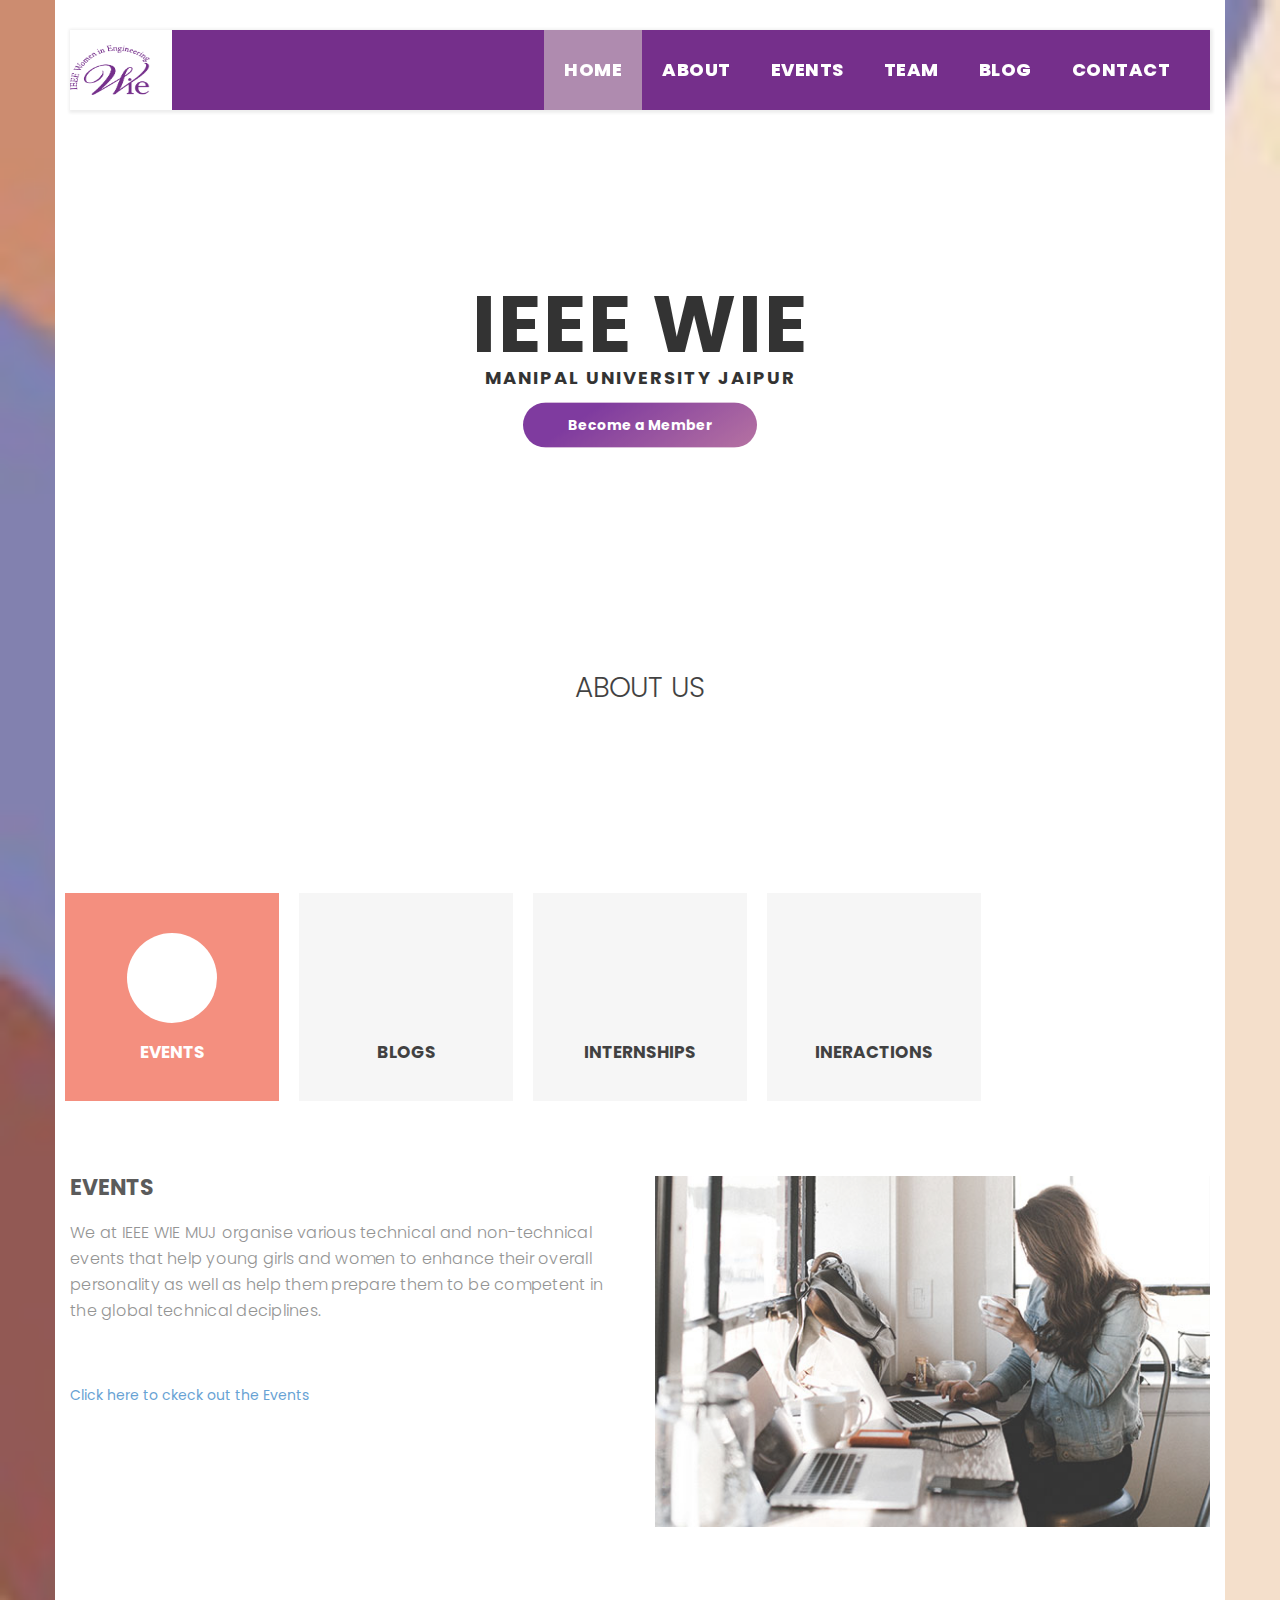
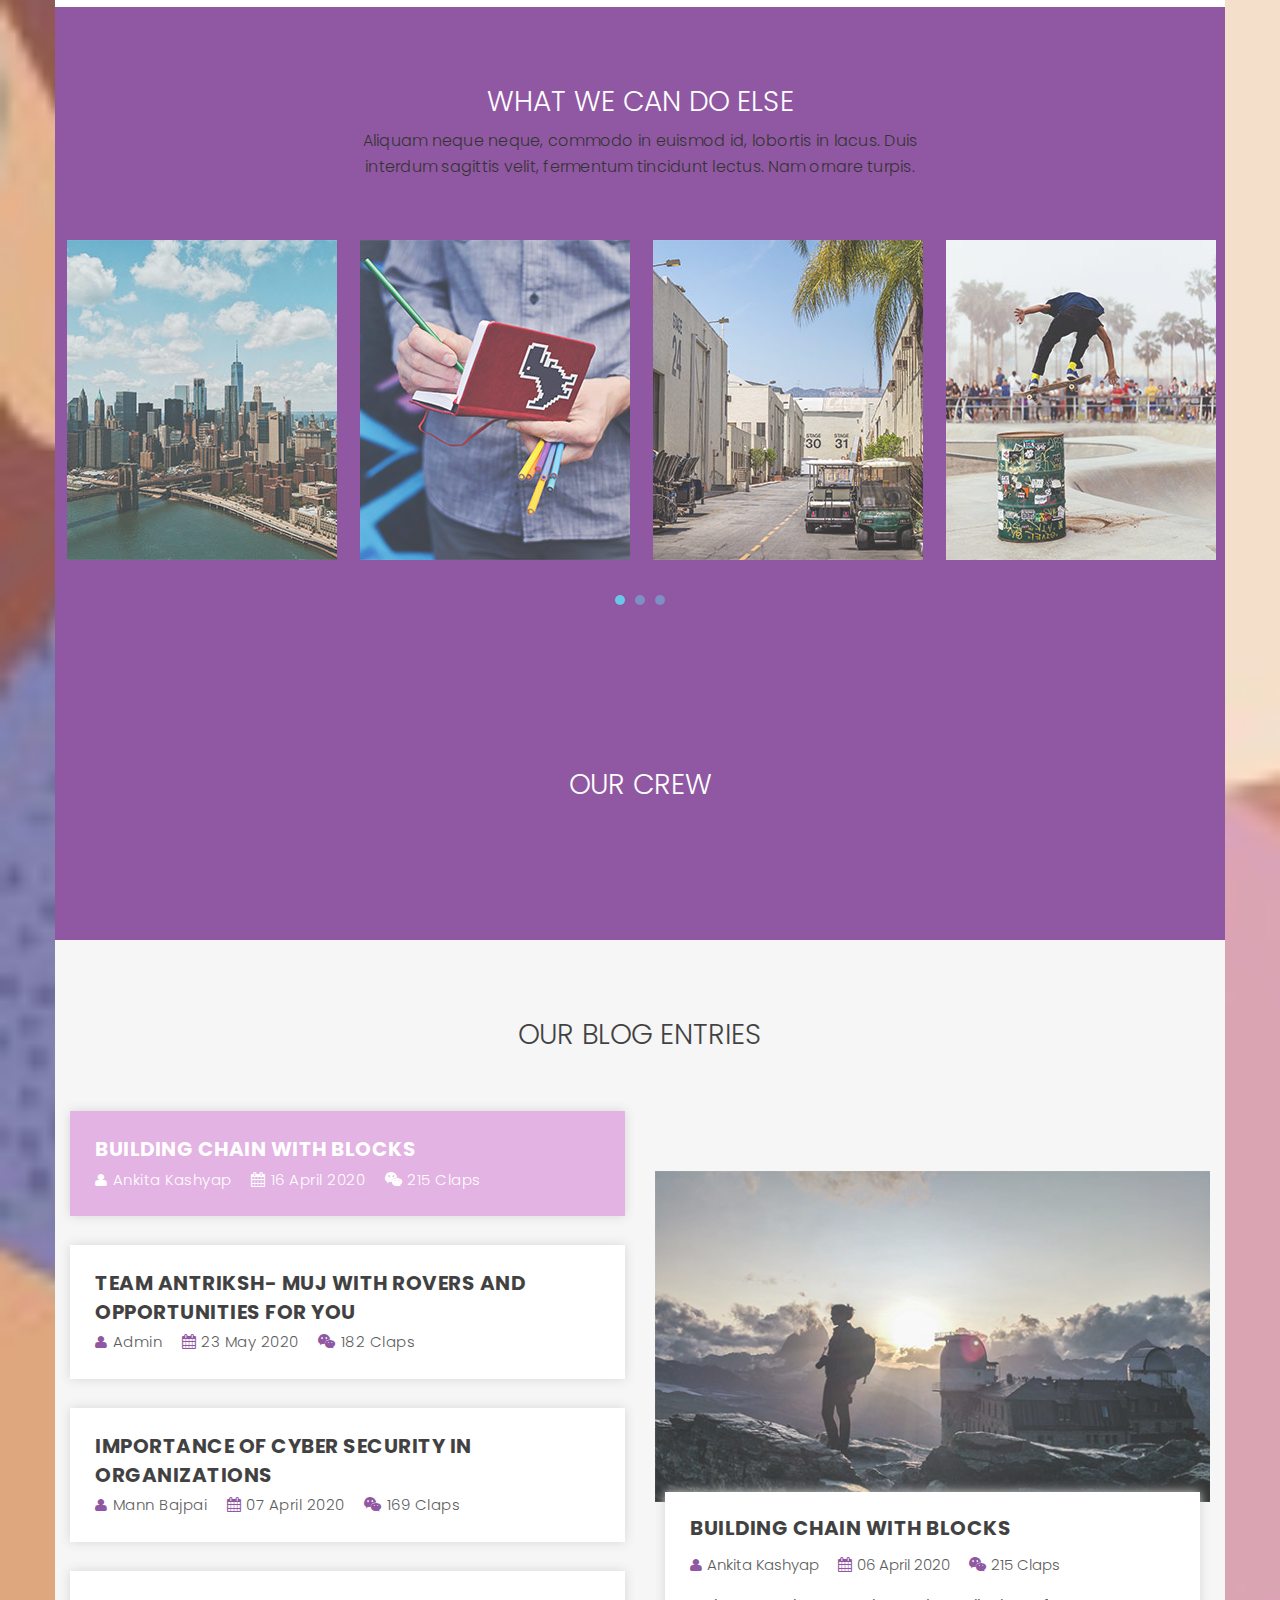
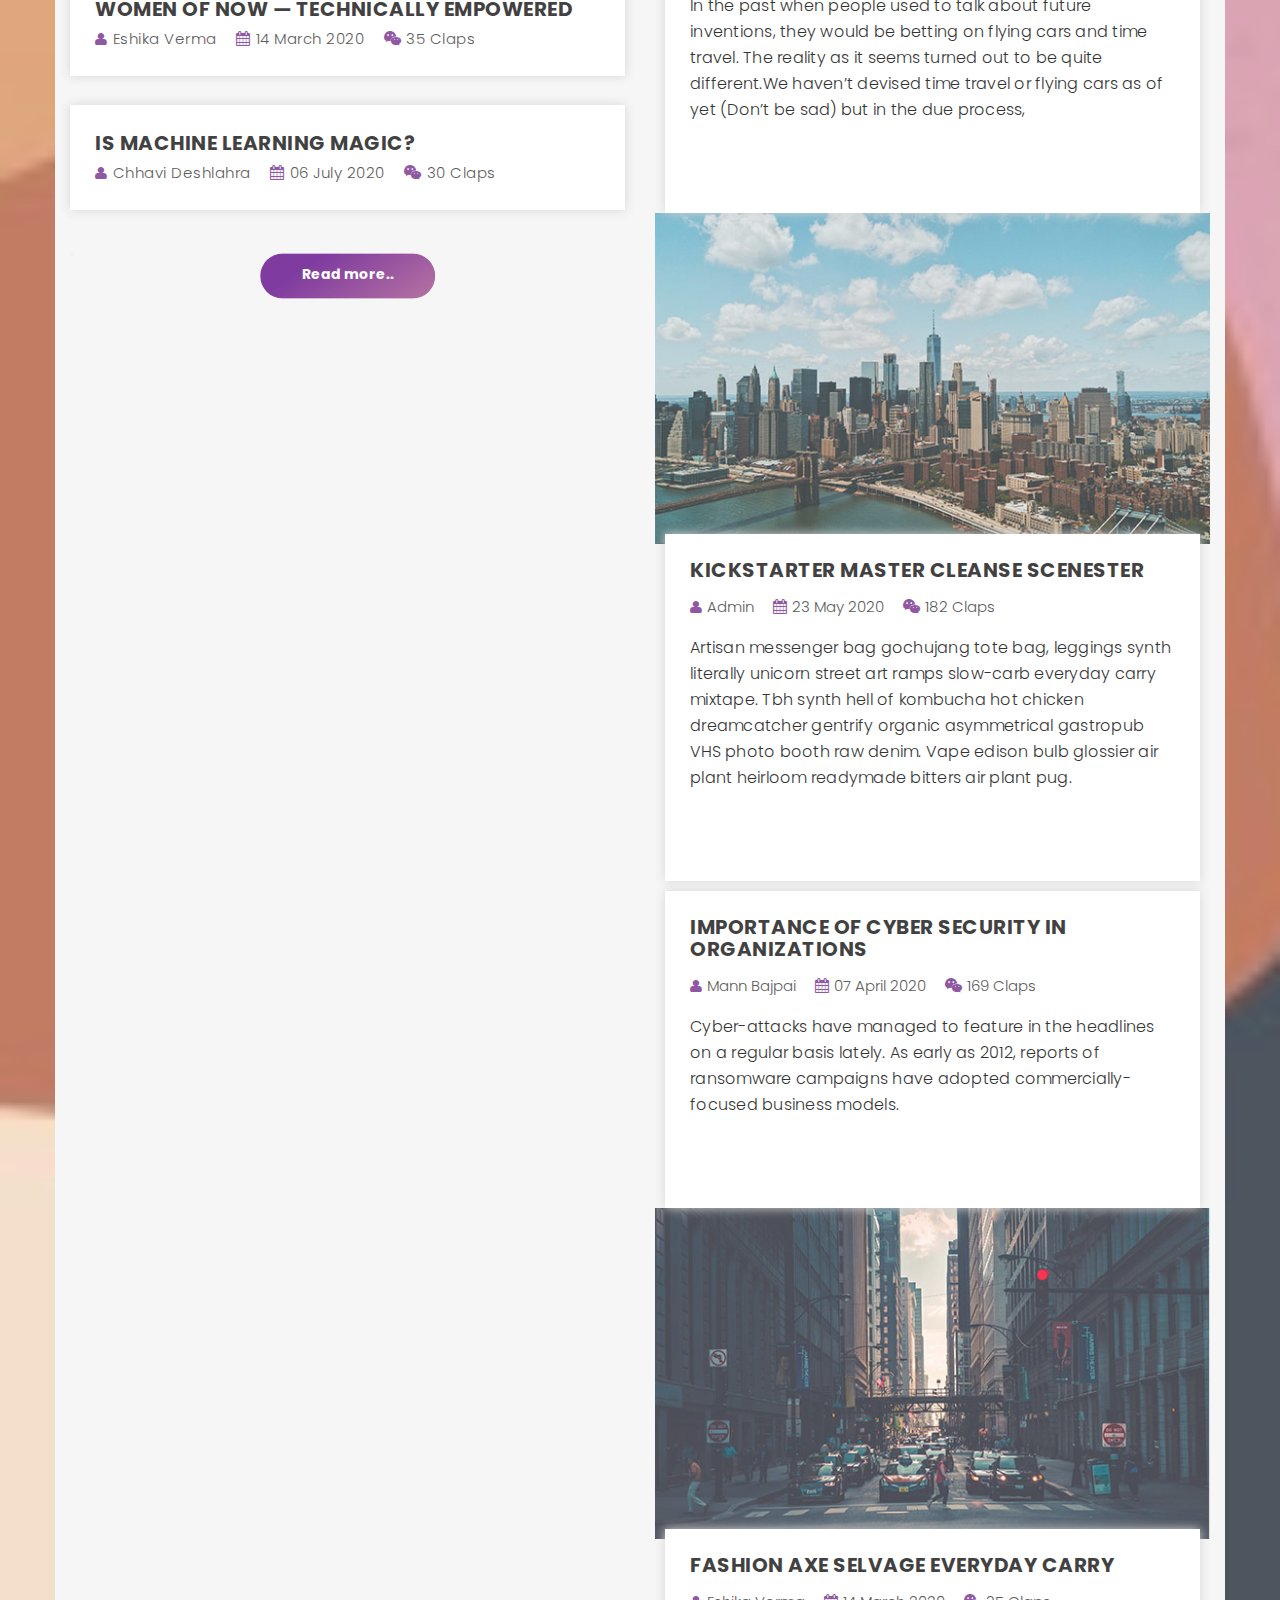
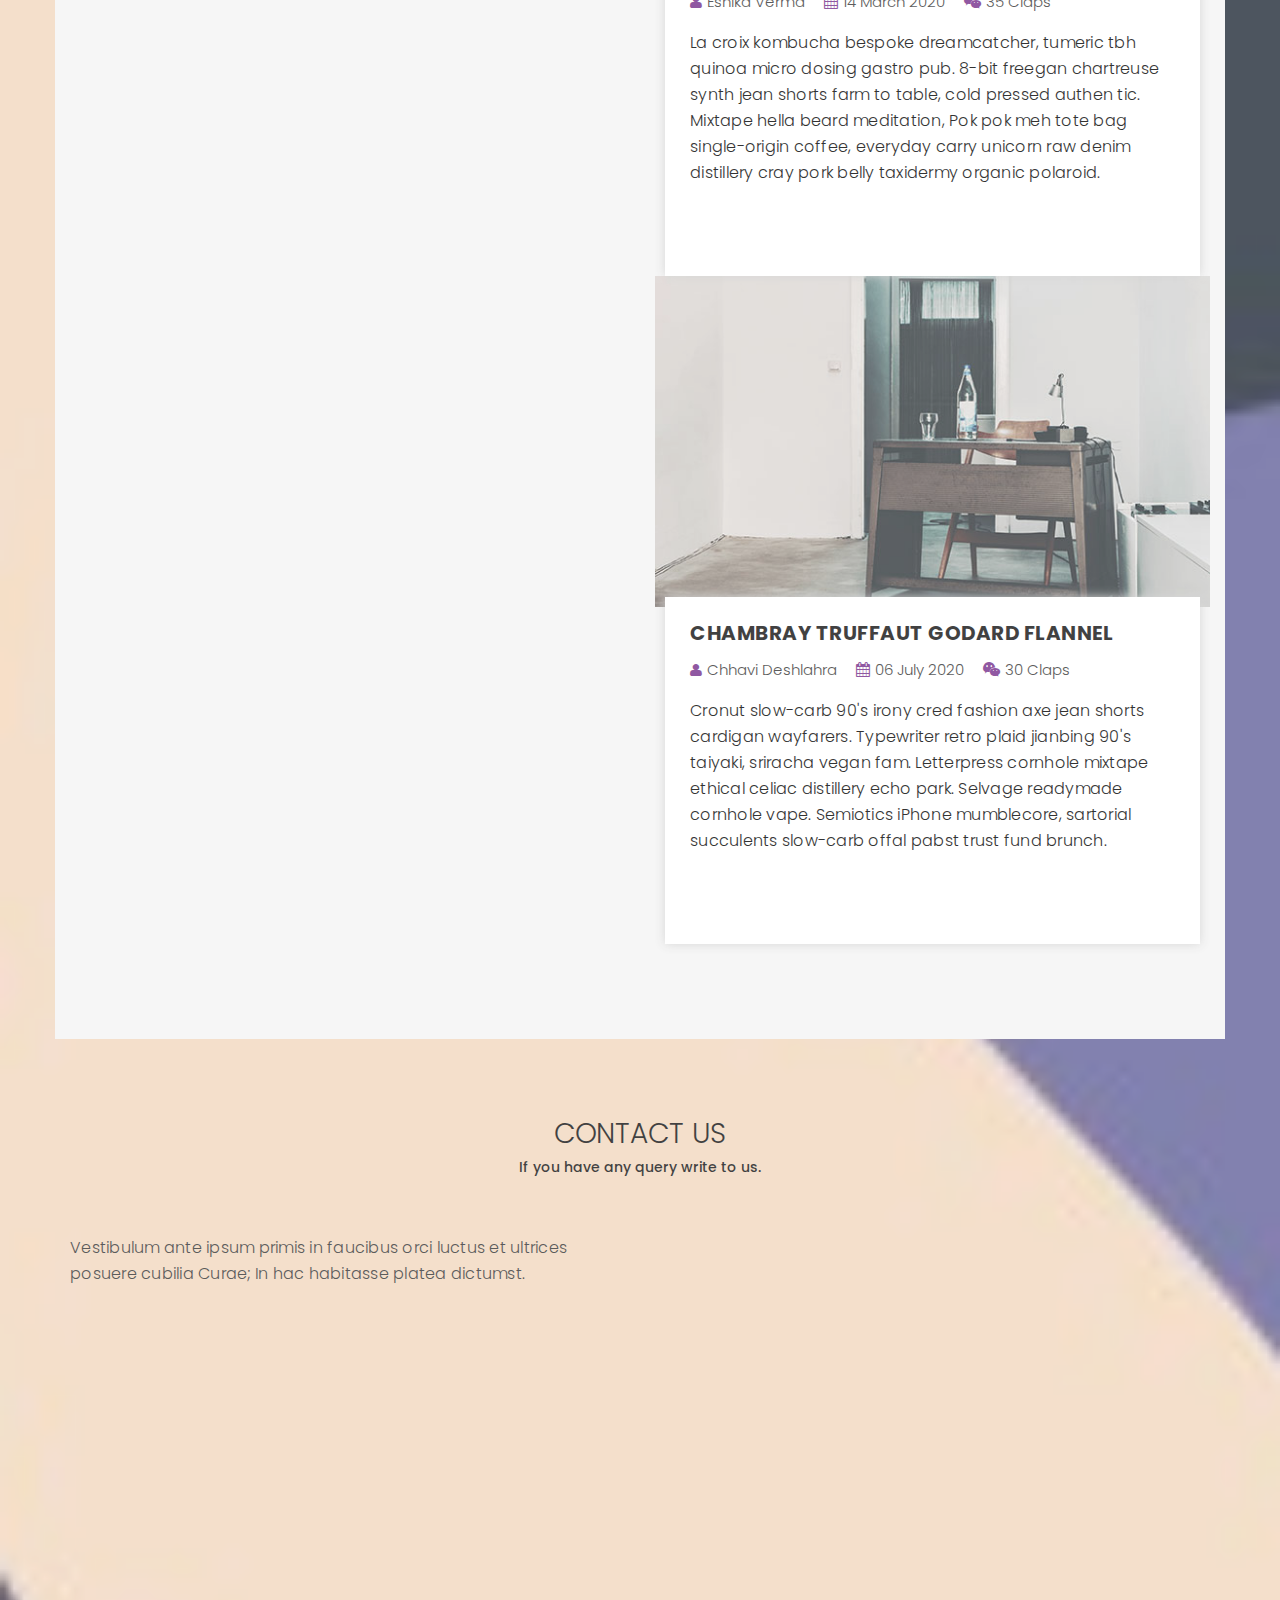
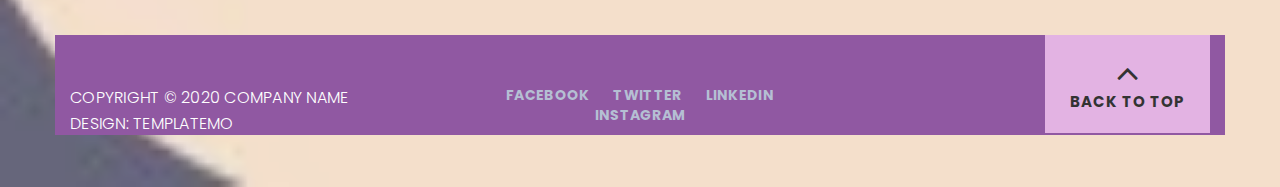
==== commit 59e1c74d: "Updated" ====
--- a/index.html
+++ b/index.html
@@ -1,4 +1,4 @@
-<!DOCTYPE html>
+ <!DOCTYPE html>
 <!--[if lt IE 7]>      <html class="no-js lt-ie9 lt-ie8 lt-ie7"> <![endif]-->
 <!--[if IE 7]>         <html class="no-js lt-ie9 lt-ie8"> <![endif]-->
 <!--[if IE 8]>         <html class="no-js lt-ie9"> <![endif]-->
@@ -15,24 +15,21 @@
 Power Template 
 https://templatemo.com/tm-508-power
 -->
-    <link href='http://fonts.googleapis.com/css?family=Open+Sans:400,300,600,700,800' rel='stylesheet' type='text/css'>
-    <link href="https://fonts.googleapis.com/css2?family=Alata&display=swap" rel="stylesheet">
-    <link href="https://fonts.googleapis.com/css2?family=Alata&family=Poppins&display=swap" rel="stylesheet">
-    <link href="https://stackpath.bootstrapcdn.com/bootstrap/4.5.2/css/bootstrap.min.css0" rel="stylesheet">
-
-
-    <link rel="stylesheet" href="css/bootstrap.min.css">
-    <link rel="stylesheet" href="css/font-awesome.css">
-    <link rel="stylesheet" href="css/animate.css">
-    <link rel="stylesheet" href="css/templatemo_misc.css">
-    <link rel="stylesheet" href="css/templatemo_style.css">
-    <link rel="stylesheet" href="css/owl-carousel.css">
-
-    <script src="js/vendor/modernizr-2.6.1-respond-1.1.0.min.js"></script>
-</head>
-
-<body>
-    <!--[if lt IE 7]>
+        <link href='http://fonts.googleapis.com/css?family=Open+Sans:400,300,600,700,800' rel='stylesheet' type='text/css'>
+        <link href="https://fonts.googleapis.com/css2?family=Alata&display=swap" rel="stylesheet">
+        <link href="https://fonts.googleapis.com/css2?family=Alata&family=Poppins&display=swap" rel="stylesheet">
+
+        <link rel="stylesheet" href="css/bootstrap.min.css">
+        <link rel="stylesheet" href="css/font-awesome.css">
+        <link rel="stylesheet" href="css/animate.css">
+        <link rel="stylesheet" href="css/templatemo_misc.css">
+        <link rel="stylesheet" href="css/templatemo_style.css">
+        <link rel="stylesheet" href="css/owl-carousel.css">
+
+        <script src="js/vendor/modernizr-2.6.1-respond-1.1.0.min.js"></script>
+    </head>
+    <body>
+        <!--[if lt IE 7]>
             <p class="chromeframe">You are using an outdated browser. <a href="http://browsehappy.com/">Upgrade your browser today</a> or <a href="http://www.google.com/chromeframe/?redirect=true">install Google Chrome Frame</a> to better experience this site.</p>
         <![endif]-->
   <!--<![endif]-->
@@ -113,15 +110,8 @@
                         <li><a href="#contact-us">Contact</a></li>
                       </ul>
                     </div>
-                    <!-- /.main-menu -->
-                  </div>
-                </nav>
-              </div>
-              <!-- /.row -->
-            </div>
-            <!-- /#menu-wrapper -->
-          </div>
-          <!-- /.container -->
+                </div>
+            </div>
         </div>
         <!-- /.main-header -->
       </div>
@@ -138,267 +128,291 @@
               <h4>MANIPAL UNIVERSITY JAIPUR</h4>
               <button class="register">Become a Member</button>
             </div>
-          </div>
         </div>
-      </div>
-    </div>
-
-    <div class="intro">
-      <div class="container">
-        <div class="row">
-          <div class="col-md-12"></div>
+
+
+        <section id="about" class="page-section">
+          <!--  <div class="container-fluid">
+              <!  <div class="row">
+                  <!  <div class="col-md-4">
+                      <!  <div class="service-item first-service">
+                           <div class="icon">
+                                <img src="img/first-service-icon.png" alt="">
+                            </div>
+                            <h4>Mobile Ready</h4>
+                            <p>Aenean ac ultricies nisl. Nullam vitae aliquam velit. Vestibulum a ex eget arcu accumsan luctus at vitae urna. Vestibulum ante ipsum primis in faucibus.</p>
+                        </div>
+                    </div>
+                    <div class="col-md-4">
+                        <div class="service-item second-service">
+                            <div class="icon">
+                                <img src="img/second-service-icon.png" alt="">
+                            </div>
+                            <h4>HTML CSS</h4>
+                            <p>Aenean ac ultricies nisl. Nullam vitae aliquam velit. Vestibulum a ex eget arcu accumsan luctus at vitae urna. Vestibulum ante ipsum primis in faucibus.</p>
+                        </div>
+                    </div>
+                    <div class="col-md-4">
+                        <div class="service-item third-service">
+                            <div class="icon">
+                                <img src="img/third-service-icon.png" alt="">
+                            </div>
+                            <h4>Responsive Design</h4>
+                            <p>Aenean ac ultricies nisl. Nullam vitae aliquam velit. Vestibulum a ex eget arcu accumsan luctus at vitae urna. Vestibulum ante ipsum primis in faucibus.</p>
+                        </div>
+                    </div>
+                </div>
+            </div> -->
+        </section>
+
+        <div class="second-tabs-content what-we-do">
+            <div class="container">
+                <div class="row">
+                    <div class="col-md-12">
+                        <div class="section-heading">
+                            <h4>About Us</h4>
+                            <p>IEEE Women in Engineering (WIE) is one of the largest international professional organizations dedicated to promoting women engineers and scientists and inspiring girls around the world to follow their academic interests to a career in engineering.</p>
+                        </div>
+                    </div>
+                </div>
+                <div class="row">
+                    <div class="wrapper">
+                        <div class="col-md-12">
+                            <div class="row">
+                                <ul class="tabs clearfix" data-tabgroup="second-tab-group">
+                                    <li class="col-md-15 col-sm-12 col-xs-12">
+                                        <a href="#unique" class="active">
+                                            <div class="list-item">
+                                                <div class="icon">
+                                                    <img src="E:\IEEE-WIE-Website-master\img\events icon.PNG" alt="">
+                                                </div>
+                                                <h4>Events</h4>
+                                            </div>
+                                        </a>
+                                    </li>
+                                    <li class="col-md-15 col-sm-12 col-xs-12">
+                                        <a href="#theme">
+                                            <div class="list-item">
+                                                <div class="icon">
+                                                    <img src="E:\IEEE-WIE-Website-master\img\blog icon.png" alt="">
+                                                </div>
+                                                <h4>BLOGS</h4>
+                                            </div>
+                                        </a>
+                                    </li>
+                                    <li class="col-md-15 col-sm-12 col-xs-12">
+                                        <a href="#translation">
+                                            <div class="list-item">
+                                                <div class="icon">
+                                                    <img src="E:\IEEE-WIE-Website-master\img\internship icon.png" alt="">
+                                                </div>
+                                                <h4>INTERNSHIPS</h4>
+                                            </div>
+                                        </a>
+                                    </li>
+                                    <li class="col-md-15 col-sm-12 col-xs-12">
+                                        <a href="#event">
+                                            <div class="list-item">
+                                                <div class="icon">
+                                                    <img src="E:\IEEE-WIE-Website-master\img\interaction.PNG" alt="">
+                                                </div>
+                                                <h4>Ineractions</h4>
+                                            </div>
+                                        </a>
+                                    </li>
+                                    <!--<li class="col-md-15 col-sm-12 col-xs-12">
+                                        <a href="#photo">
+                                            <div class="list-item">
+                                                <div class="icon">
+                                                    <img src="img/fivth-list-icon.png" alt="">
+                                                </div>
+                                               <h4>HD Photos</h4>
+                                            </div>
+                                        </a>
+                                    </li> -->
+                                </ul>
+                            </div>
+                        </div>
+                        <div class="col-md-12">
+                            <section id="second-tab-group" class="tabgroup">
+                                <div id="unique">
+                                    <div class="row">
+                                        <div class="tab-content-services">
+                                            <div class="col-md-6">
+                                                <div class="left-text">
+                                                    <h4>EVENTS</h4>
+                                                    <p>We at IEEE WIE MUJ organise various technical and non-technical events that help young girls and women to enhance their overall personality as well as help them prepare them to be competent in the global technical deciplines.
+                                                    <br><br></p>
+                                                    <div class="primary-button">
+                                                        <a href="#portfolio">Click here to ckeck out the Events</a>
+                                                    </div>
+                                                </div>
+                                            </div>
+                                            <div class="col-md-6">
+                                                <div class="right-image">
+                                                    <img src="img/right-side-image_1.jpg" alt="">
+                                                </div>
+                                            </div>
+                                        </div>
+                                    </div>
+                                </div>
+                                <div id="theme">
+                                    <div class="row">
+                                        <div class="tab-content-services">
+                                            <div class="col-md-6">
+                                                <div class="left-text">
+                                                    <h4>BLOGS</h4>
+                                                    <p> IEEE WIE MUJ uploads blogs written by our members on various technical and non-technical topics every week on Medium. <br><br>Follow us on medium to read our blogs. </p>
+                                                    <div class="primary-button">
+                                                        <a href="#blog">Click here to check out our blogs</a>
+                                                    </div>
+                                                </div>
+                                            </div>
+                                            <div class="col-md-6">
+                                                <div class="right-image">
+                                                    <img src="E:\IEEE-WIE-Website-master\img\blog pic.PNG" alt="">
+                                                </div>
+                                            </div>
+                                        </div>
+                                    </div>
+                                </div>
+                                <div id="translation">
+                                    <div class="row">
+                                        <div class="tab-content-services">
+                                            <div class="col-md-6">
+                                                <div class="left-text">
+                                                    <h4>Internships</h4>
+                                                    <p> IEEE WIE MUJ helps women to get internships at recognised companies and institutions of their choice.
+                                                    <br><br>Check out the recent internship that we are offering at CODE QUEST</p>
+                                                    <div class="primary-button">
+                                                        <a href="https://docs.google.com/forms/d/1lPph9uA1DCjxfhGfLaYgX7ht9oAimq5XdZ6UmUlg92k/viewform?edit_requested=true">click here to apply</a>
+                                                    </div>
+                                                </div>
+                                            </div>
+                                            <div class="col-md-6">
+                                                <div class="right-image">
+                                                    <img src="E:\IEEE-WIE-Website-master\img\internship img.PNG" alt="">
+                                                </div>
+                                            </div>
+                                        </div>
+                                    </div>
+                                </div>
+                                <div id="event">
+                                    <div class="row">
+                                        <div class="tab-content-services">
+                                            <div class="col-md-6">
+                                                <div class="left-text">
+                                                    <h4>Interactions</h4>
+                                                    <p>We at IEEE WIE MUJ believe in strong interaction within our community. There are frequent interactive meetings scheduled every month, where all the club members come together and attend various brain stroming activities and personality devlopement programs apart from the technical workshps.
+                                                    These interactive sessions are a safe and comfertable space where the members can come out their ideas and suggestions. <br><br> </p>
+                                                    <div class="primary-button">
+                                                        <a href="#contact-us">Contact us</a>
+                                                    </div>
+                                                </div>
+                                            </div>
+                                            <div class="col-md-6">
+                                                <div class="right-image">
+                                                    <img src="E:\IEEE-WIE-Website-master\img\interactions img.PNG" alt="">
+                                                </div>
+                                            </div>
+                                        </div>
+                                    </div>
+                                </div>
+                                <!--<div id="photo">
+                                    <div class="row">
+                                        <div class="tab-content-services">
+                                            <div class="col-md-6">
+                                                <div class="left-text">
+                                                    <h4>HD Images</h4>
+                                                    <p>La croix kombucha bespoke dreamcatcher, tumeric tbh quinoa microdosing gastro pub. 8-bit freegan chartreuse synth jean shorts farm-to-table, cold-pressed authen tic. Mixtape hella beard meditation, organic polaroid waistcoat humblebrag taxider my tumblr. Hexagon kinfolk chartreuse shoreditch.
+                                                    <br><br>Aenean malesuada pretium lectus, a vulputate ligula rhoncus nec. Curabitur id dapibus risus. Integer malesuada iaculis eros sit amet egestas. Sed efficitur massa ut dolor porta varius. Sed porttitor vitae dolor faucibus pulvinar.</p>
+                                                    <div class="primary-button">
+                                                        <a href="#contact-us">Download Now</a>
+                                                    </div>
+                                                </div>
+                                            </div>
+                                            <div class="col-md-6">
+                                                <div class="right-image">
+                                                    <img src="img/right-side-image_5.jpg" alt="">
+                                                </div>
+                                            </div>
+                                        </div>
+                                    </div>
+                                </div>-->
+                            </section>
+                        </div>
+                    </div>
+                </div>
+            </div>
         </div>
-      </div>
-    </div>
-
-    <section id="about">
-      <div class="second-tabs-content what-we-do">
-        <div class="container">
-          <div class="row">
-            <div class="col-md-12">
-              <div class="section-heading">
-                <h4>What we can do else</h4>
-                <p>
-                  Sed tortor lorem, mollis in fringilla sit amet, accumsan eget
-                  turpis. Donec ut sollicitudin quam. Sed tempor porta
-                  malesuada. Cras aliquam nisi eget efficitur ultrices. Aenean
-                  ac ultricies nisl.
-                </p>
-              </div>
-            </div>
-          </div>
-          <div class="row">
-            <div class="wrapper">
-              <div class="col-md-12">
+
+
+        <section id="portfolio" class="portfolio-section">
+            <div class="container">
                 <div class="row">
-                  <ul class="tabs clearfix" data-tabgroup="second-tab-group">
-                    <li class="col-md-15 col-sm-12 col-xs-12">
-                      <a href="#unique" class="active">
-                        <div class="list-item">
-                          <div class="icon">
-                            <img src="img/first-list-icon.png" alt="" />
-                          </div>
-                          <h4>Unique Ideas</h4>
-                        </div>
-                      </a>
-                    </li>
-                    <li class="col-md-15 col-sm-12 col-xs-12">
-                      <a href="#theme">
-                        <div class="list-item">
-                          <div class="icon">
-                            <img src="img/second-list-icon.png" alt="" />
-                          </div>
-                          <h4>Theme Edit</h4>
-                        </div>
-                      </a>
-                    </li>
-                    <li class="col-md-15 col-sm-12 col-xs-12">
-                      <a href="#translation">
-                        <div class="list-item">
-                          <div class="icon">
-                            <img src="img/third-list-icon.png" alt="" />
-                          </div>
-                          <h4>Translation</h4>
-                        </div>
-                      </a>
-                    </li>
-                    <li class="col-md-15 col-sm-12 col-xs-12">
-                      <a href="">
-                        <div class="list-item">
-                          <div class="icon">
-                            <img src="img/fourth-list-icon.png" alt="" />
-                          </div>
-                          <h4>Event Meeting</h4>
-                        </div>
-                      </a>
-                    </li>
-                    <li class="col-md-15 col-sm-12 col-xs-12">
-                      <a href="#photo">
-                        <div class="list-item">
-                          <div class="icon">
-                            <img src="img/fivth-list-icon.png" alt="" />
-                          </div>
-                          <h4>HD Photos</h4>
-                        </div>
-                      </a>
-                    </li>
-                  </ul>
-                </div>
-              </div>
-              <div class="col-md-12">
-                <section id="second-tab-group" class="tabgroup">
-                  <div id="unique">
-                    <div class="row">
-                      <div class="tab-content-services">
-                        <div class="col-md-6">
-                          <div class="left-text">
-                            <h4>Unique Ideas</h4>
-                            <p>
-                              Power is a HTML CSS responsive layout from
-                              TemplateMo site. You are absolutely free to
-                              download, modify and use this template. Please
-                              mention your friends about our website. That will
-                              be very helpful. <br /><br />Aenean malesuada
-                              pretium lectus, a vulputate ligula rhoncus nec.
-                              Curabitur id dapibus risus. Integer malesuada
-                              iaculis eros sit amet egestas. Sed efficitur massa
-                              ut dolor porta varius. Sed porttitor vitae dolor
-                              faucibus pulvinar.
-                            </p>
-                            <div class="primary-button">
-                              <a href="#contact-us">Download Now</a>
-                            </div>
-                          </div>
-                        </div>
-                        <div class="col-md-6">
-                          <div class="right-image">
-                            <img src="img/right-side-image_1.jpg" alt="" />
-                          </div>
-                        </div>
-                      </div>
-                    </div>
-                  </div>
-                  <div id="theme">
-                    <div class="row">
-                      <div class="tab-content-services">
-                        <div class="col-md-6">
-                          <div class="left-text">
-                            <h4>Theme Edit</h4>
-                            <p>
-                              Lomo austin health goth meditation quinoa, banh mi
-                              pork belly man bun hella ugh migascardigan
-                              gluten-free. Gochujang dreamcatcher tofu brunch
-                              banjo. VHS austin cardigan squid poke tumeric
-                              humblebrag next level everyday carry biodiesel put
-                              a bird on it raw denim. Fanny pack aesthetic
-                              kinfolk twee <br /><br />succulents roof party
-                              wayfarers meggings ugh tumblr shaman kale chips
-                              green. Before they sold out live-edge kinfolk man
-                              bun pop-up scenester ramps taiyaki tacos raclette
-                              mixtape la croix post-ironic leggings. Twee
-                              typewriter taxidermy, woke farm-to-table hell of
-                              cliche celiac meggings.
-                            </p>
-                            <div class="primary-button">
-                              <a href="#contact-us">Download Now</a>
-                            </div>
-                          </div>
-                        </div>
-                        <div class="col-md-6">
-                          <div class="right-image">
-                            <img src="img/right-side-image_2.jpg" alt="" />
-                          </div>
-                        </div>
-                      </div>
-                    </div>
-                  </div>
-                  <div id="translation">
-                    <div class="row">
-                      <div class="tab-content-services">
-                        <div class="col-md-6">
-                          <div class="left-text">
-                            <h4>Translation</h4>
-                            <p>
-                              La croix kombucha bespoke dreamcatcher, tumeric
-                              tbh quinoa microdosing gastro pub. 8-bit freegan
-                              chartreuse synth jean shorts farm-to-table,
-                              cold-pressed authen tic. Mixtape hella beard
-                              meditation, organic polaroid waistcoat humblebrag
-                              taxider my tumblr. Hexagon kinfolk chartreuse
-                              shoreditch. <br /><br />Aenean malesuada pretium
-                              lectus, a vulputate ligula rhoncus nec. Curabitur
-                              id dapibus risus. Integer malesuada iaculis eros
-                              sit amet egestas. Sed efficitur massa ut dolor
-                              porta varius. Sed porttitor vitae dolor faucibus
-                              pulvinar.
-                            </p>
-                            <div class="primary-button">
-                              <a href="#contact-us">Download Now</a>
-                            </div>
-                          </div>
-                        </div>
-                        <div class="col-md-6">
-                          <div class="right-image">
-                            <img src="img/right-side-image_3.jpg" alt="" />
-                          </div>
-                        </div>
-                      </div>
-                    </div>
-                  </div>
-                  <div id="">
-                    <div class="row">
-                      <div class="tab-content-services">
-                        <div class="col-md-6">
-                          <div class="left-text">
-                            <h4>Event Meeting</h4>
-                            <p>
-                              Lomo austin health goth meditation quinoa, banh mi
-                              pork belly man bun hella ugh migascardigan
-                              gluten-free. Gochujang dreamcatcher tofu brunch
-                              banjo. VHS austin cardigan squid poke tumeric
-                              humblebrag next level everyday carry biodiesel put
-                              a bird on it raw denim. Fanny pack aesthetic
-                              kinfolk twee <br /><br />succulents roof party
-                              wayfarers meggings ugh tumblr shaman kale chips
-                              green. Before they sold out live-edge kinfolk man
-                              bun pop-up scenester ramps taiyaki tacos raclette
-                              mixtape la croix post-ironic leggings. Twee
-                              typewriter taxidermy, woke farm-to-table hell of
-                              cliche celiac meggings.
-                            </p>
-                            <div class="primary-button">
-                              <a href="#contact-us">Download Now</a>
-                            </div>
-                          </div>
-                        </div>
-                        <div class="col-md-6">
-                          <div class="right-image">
-                            <img src="img/right-side-image_4.jpg" alt="" />
-                          </div>
-                        </div>
-                      </div>
-                    </div>
-                  </div>
-                  <div id="photo">
-                    <div class="row">
-                      <div class="tab-content-services">
-                        <div class="col-md-6">
-                          <div class="left-text">
-                            <h4>HD Images</h4>
-                            <p>
-                              La croix kombucha bespoke dreamcatcher, tumeric
-                              tbh quinoa microdosing gastro pub. 8-bit freegan
-                              chartreuse synth jean shorts farm-to-table,
-                              cold-pressed authen tic. Mixtape hella beard
-                              meditation, organic polaroid waistcoat humblebrag
-                              taxider my tumblr. Hexagon kinfolk chartreuse
-                              shoreditch. <br /><br />Aenean malesuada pretium
-                              lectus, a vulputate ligula rhoncus nec. Curabitur
-                              id dapibus risus. Integer malesuada iaculis eros
-                              sit amet egestas. Sed efficitur massa ut dolor
-                              porta varius. Sed porttitor vitae dolor faucibus
-                              pulvinar.
-                            </p>
-                            <div class="primary-button">
-                              <a href="#contact-us">Download Now</a>
-                            </div>
-                          </div>
-                        </div>
-                        <div class="col-md-6">
-                          <div class="right-image">
-                            <img src="img/right-side-image_5.jpg" alt="" />
-                          </div>
-                        </div>
-                      </div>
-                    </div>
-                  </div>
-                </section>
-              </div>
-            </div>
-          </div>
-        </div>
-      </div>
-    </section>
+                    <div class="col-md-12">
+                        <div class="section-heading">
+                            <h4>What We Can Do Else</h4>
+                            <p>Aliquam neque neque, commodo in euismod id, lobortis in lacus. Duis interdum sagittis velit, fermentum tincidunt lectus. Nam ornare turpis.</p>
+                        </div>
+                    </div>
+                </div>
+                <div class="row">
+                    <div id="owl-portfolio" class="owl-carousel owl-theme imageGallery1">
+                        <div class="item">
+                            <div class="portfolio-item">
+                                <a href="img/first-portfolio-big.jpg" title=""><img src="img/first-portfolio-item.jpg" alt="Gallery image 1" /></a>
+                            </div>
+                        </div>
+                        <div class="item">
+                            <div class="portfolio-item">
+                                <a href="img/second-portfolio-big.jpg" title=""><img src="img/second-portfolio-item.jpg" alt="Gallery image 1" /></a>
+                            </div>
+                        </div>
+                        <div class="item">
+                            <div class="portfolio-item">
+                                <a href="img/third-portfolio-big.jpg" title=""><img src="img/third-portfolio-item.jpg" alt="Gallery image 1" /></a>
+                            </div>
+                        </div>
+                        <div class="item">
+                            <div class="portfolio-item">
+                                <a href="img/fourth-portfolio-big.jpg" title=""><img src="img/fourth-portfolio-item.jpg" alt="Gallery image 1" /></a>
+                            </div>
+                        </div>
+                        <div class="item">
+                            <div class="portfolio-item">
+                                <a href="img/first-portfolio-big.jpg" data-lightbox="image-1"><img src="img/first-portfolio-item.jpg"></a>
+                            </div>
+                        </div>
+                        <div class="item">
+                            <div class="portfolio-item">
+                                <a href="img/second-portfolio-big.jpg" title=""><img src="img/second-portfolio-item.jpg" alt="Gallery image 1" /></a>
+                            </div>
+                        </div>
+                        <div class="item">
+                            <div class="portfolio-item">
+                                <a href="img/first-portfolio-big.jpg" title=""><img src="img/first-portfolio-item.jpg" alt="Gallery image 1" /></a>
+                            </div>
+                        </div>
+                        <div class="item">
+                            <div class="portfolio-item">
+                                <a href="img/third-portfolio-big.jpg" title=""><img src="img/third-portfolio-item.jpg" alt="Gallery image 1" /></a>
+                            </div>
+                        </div>
+                        <div class="item">
+                            <div class="portfolio-item">
+                                <a href="img/first-portfolio-big.jpg" data-lightbox="image-1"><img src="img/first-portfolio-item.jpg"></a>
+                            </div>
+                        </div>
+                        <div class="item">
+                            <div class="portfolio-item">
+                                <a href="img/fourth-portfolio-big.jpg" title=""><img src="img/fourth-portfolio-item.jpg" alt="Gallery image 1" /></a>
+                            </div>
+                        </div>
+                    </div>
+                </div>
+            </div>
+        </section>
 
     <section id="portfolio" class="portfolio-section">
       <div class="container">
@@ -598,7 +612,6 @@
                     <div class="primary-button">
                       <a href="#contact-us">Continue Reading</a>
                     </div>
-                  </div>
                 </div>
                 <div id="tab2">
                   <img src="img/blog-post-2.jpg" alt="" />
@@ -718,78 +731,60 @@
             3. Click "Share" and choose "Embed map" tab
             4. Copy only URL and paste it within the src="" field below
 	-->
-              <iframe
-                src="https://www.google.com/maps/embed?pb=!1m18!1m12!1m3!1d3559.8772837107!2d75.56304561499643!3d26.84385518315728!2m3!1f0!2f0!3f0!3m2!1i1024!2i768!4f13.1!3m3!1m2!1s0x396c4850e05bee9b%3A0x1b8d67402d4eb863!2sManipal%20University%20Jaipur!5e0!3m2!1sen!2sin!4v1598455450708!5m2!1sen!2sin"
-                width="600"
-                height="450"
-                frameborder="0"
-                style="border: 0"
-                allowfullscreen=""
-                aria-hidden="false"
-                tabindex="0"
-              ></iframe>
-            </div>
-          </div>
-        </div>
-      </div>
-    </section>
-
-    <footer>
-      <div class="container">
-        <div class="row">
-          <div class="col-md-4 col-sm-12">
-            <p>Copyright IEEE WIE MUJ &copy; 2020 <br /></p>
-          </div>
-          <div class="col-md-4 col-sm-12">
-            <ul class="social-icons">
-              <li>
-                <a
-                  href="https://www.linkedin.com/company/ieee-wie-muj/?originalSubdomain=in"
-                  ><img src="./img/linkedin-6-32.png"
-                /></a>
-              </li>
-              <li>
-                <a href="https://www.instagram.com/ieee.wiemuj/"
-                  ><img src="./img/instagram-32.png"
-                /></a>
-              </li>
-            </ul>
-          </div>
-          <div class="col-md-2 col-md-offset-2 col-sm-12">
-            <div class="back-to-top">
-              <a href="#top">
-                <i class="fa fa-angle-up"></i>
-                back to top
-              </a>
-            </div>
-          </div>
-        </div>
-      </div>
-    </footer>
-
-    <script src="js/vendor/jquery-1.11.0.min.js"></script>
-    <script>
-      window.jQuery ||
-        document.write(
-          '<script src="js/vendor/jquery-1.11.0.min.js"><\/script>'
-        );
-    </script>
-    <script src="js/bootstrap.js"></script>
-    <script src="js/plugins.js"></script>
-    <script src="js/main.js"></script>
-
-    <!-- Google Map -->
-    <script src="https://maps.google.com/maps/api/js?sensor=true"></script>
-    <script src="js/vendor/jquery.gmap3.min.js"></script>
-
-    <script type="text/javascript">
-      $(document).ready(function () {
-        // mobile nav toggle
-        $("#nav-toggle").on("click", function (event) {
-          event.preventDefault();
-          $("#main-nav").toggleClass("open");
+                            <iframe src="https://www.google.com/maps/embed?pb=!1m18!1m12!1m3!1d3647.3030413476204!2d100.5641230193719!3d13.757206847615207!2m3!1f0!2f0!3f0!3m2!1i1024!2i768!4f13.1!3m3!1m2!1s0x0%3A0xf51ce6427b7918fc!2sG+Tower!5e0!3m2!1sen!2sth!4v1510722015945" width="100%" height="395" frameborder="0" style="border:0" allowfullscreen></iframe>
+                        </div>
+                    </div>
+                </div>
+            </div>
+        </section>
+
+        <footer>
+            <div class="container">
+                <div class="row">
+                    <div class="col-md-4 col-sm-12">
+                            <p>Copyright &copy; 2020 Company Name <br>
+                            Design: TemplateMo</p>
+                    </div>
+                    <div class="col-md-4 col-sm-12">
+                        <ul class="social-icons">
+                            <li><a href="#">Facebook</a></li>
+                            <li><a href="#">Twitter</a></li>
+                            <li><a href="#">Linkedin</a></li>
+                            <li><a href="#">Instagram</a></li>
+                        </ul>
+                    </div>
+                    <div class="col-md-2 col-md-offset-2 col-sm-12">
+                        <div class="back-to-top">
+                            <a href="#top">
+                                <i class="fa fa-angle-up"></i>
+                                back to top
+                            </a>
+                        </div>
+                    </div>
+                </div>
+            </div>
+        </footer>
+
+        <script src="js/vendor/jquery-1.11.0.min.js"></script>
+        <script>window.jQuery || document.write('<script src="js/vendor/jquery-1.11.0.min.js"><\/script>')</script>
+        <script src="js/bootstrap.js"></script>
+        <script src="js/plugins.js"></script>
+        <script src="js/main.js"></script>
+
+        <!-- Google Map -->
+        <script src="https://maps.google.com/maps/api/js?sensor=true"></script>
+        <script src="js/vendor/jquery.gmap3.min.js"></script>
+
+        <script type="text/javascript">
+        $(document).ready(function() {
+
+            // mobile nav toggle
+            $('#nav-toggle').on('click', function (event) {
+                event.preventDefault();
+                $('#main-nav').toggleClass("open");
+            });
         });
-      });
-    </script>
-  </body>
+        </script>
+
+    </body>
 </html>
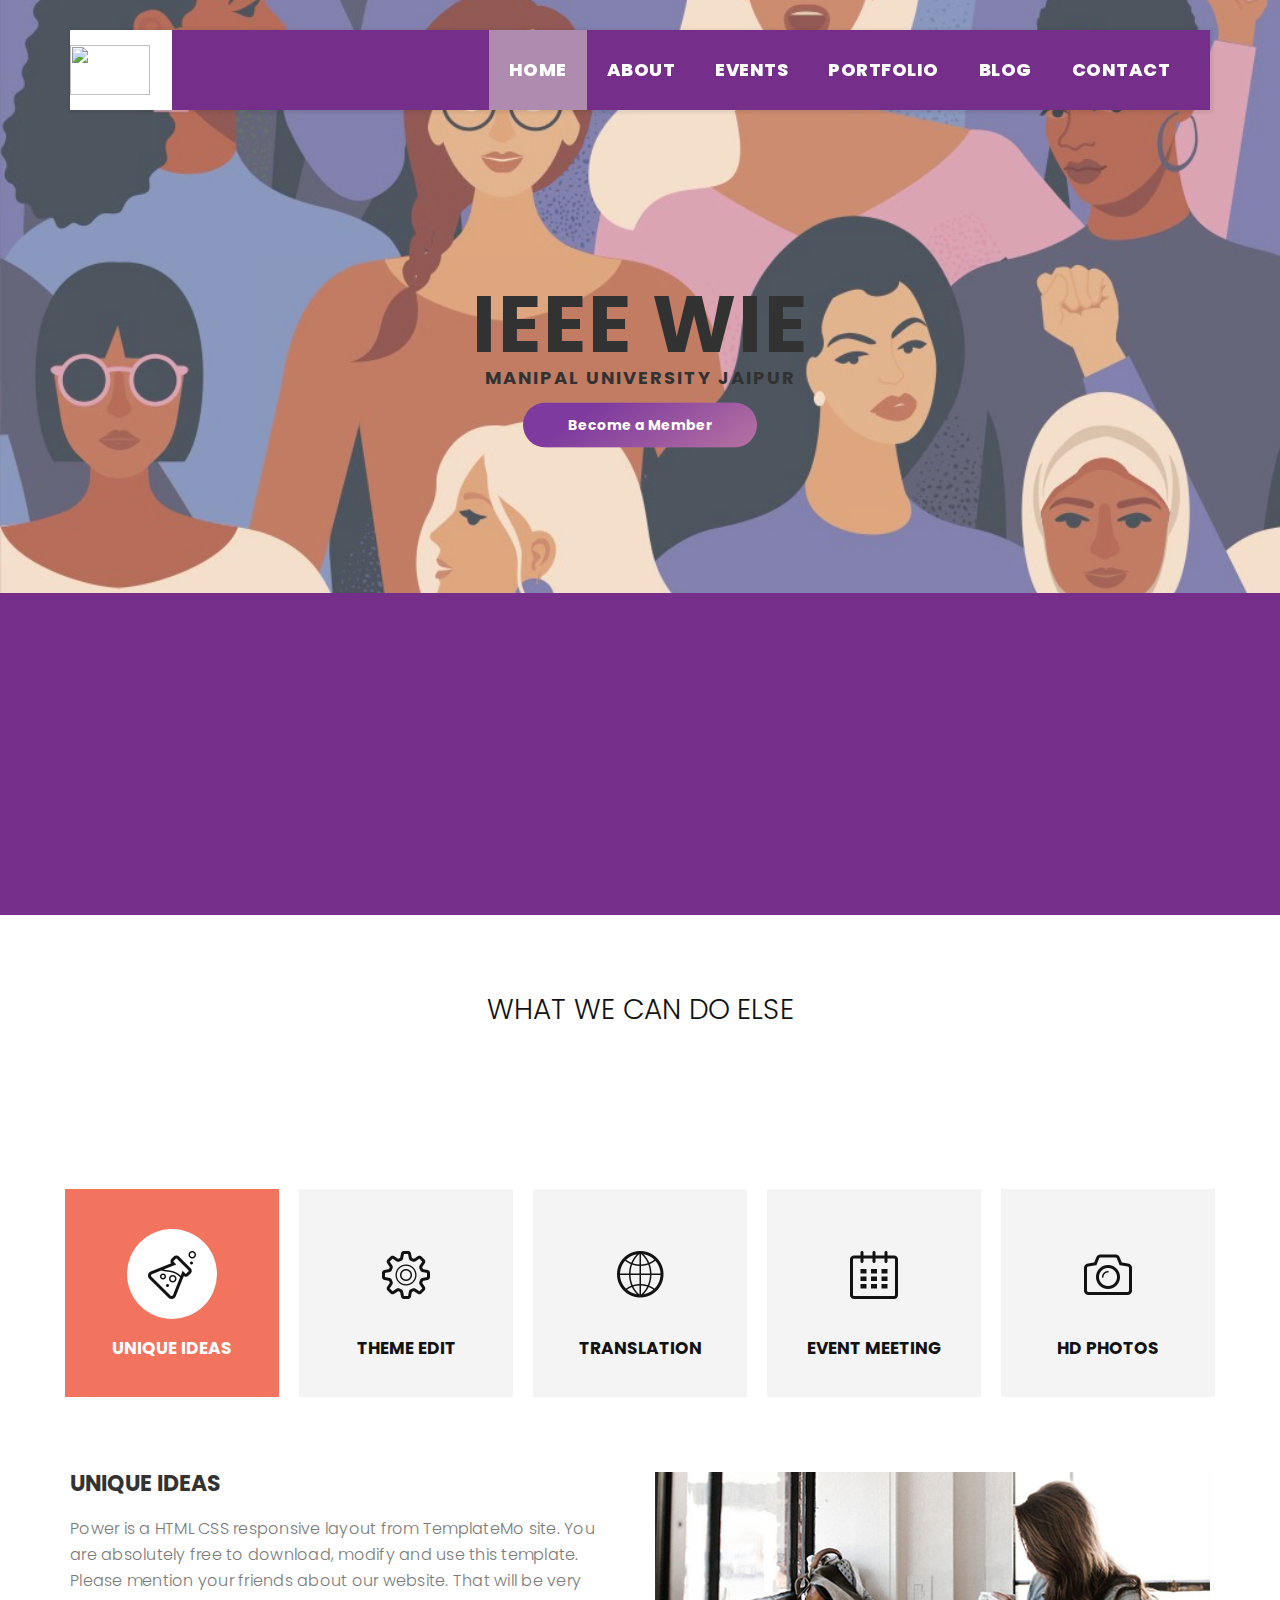
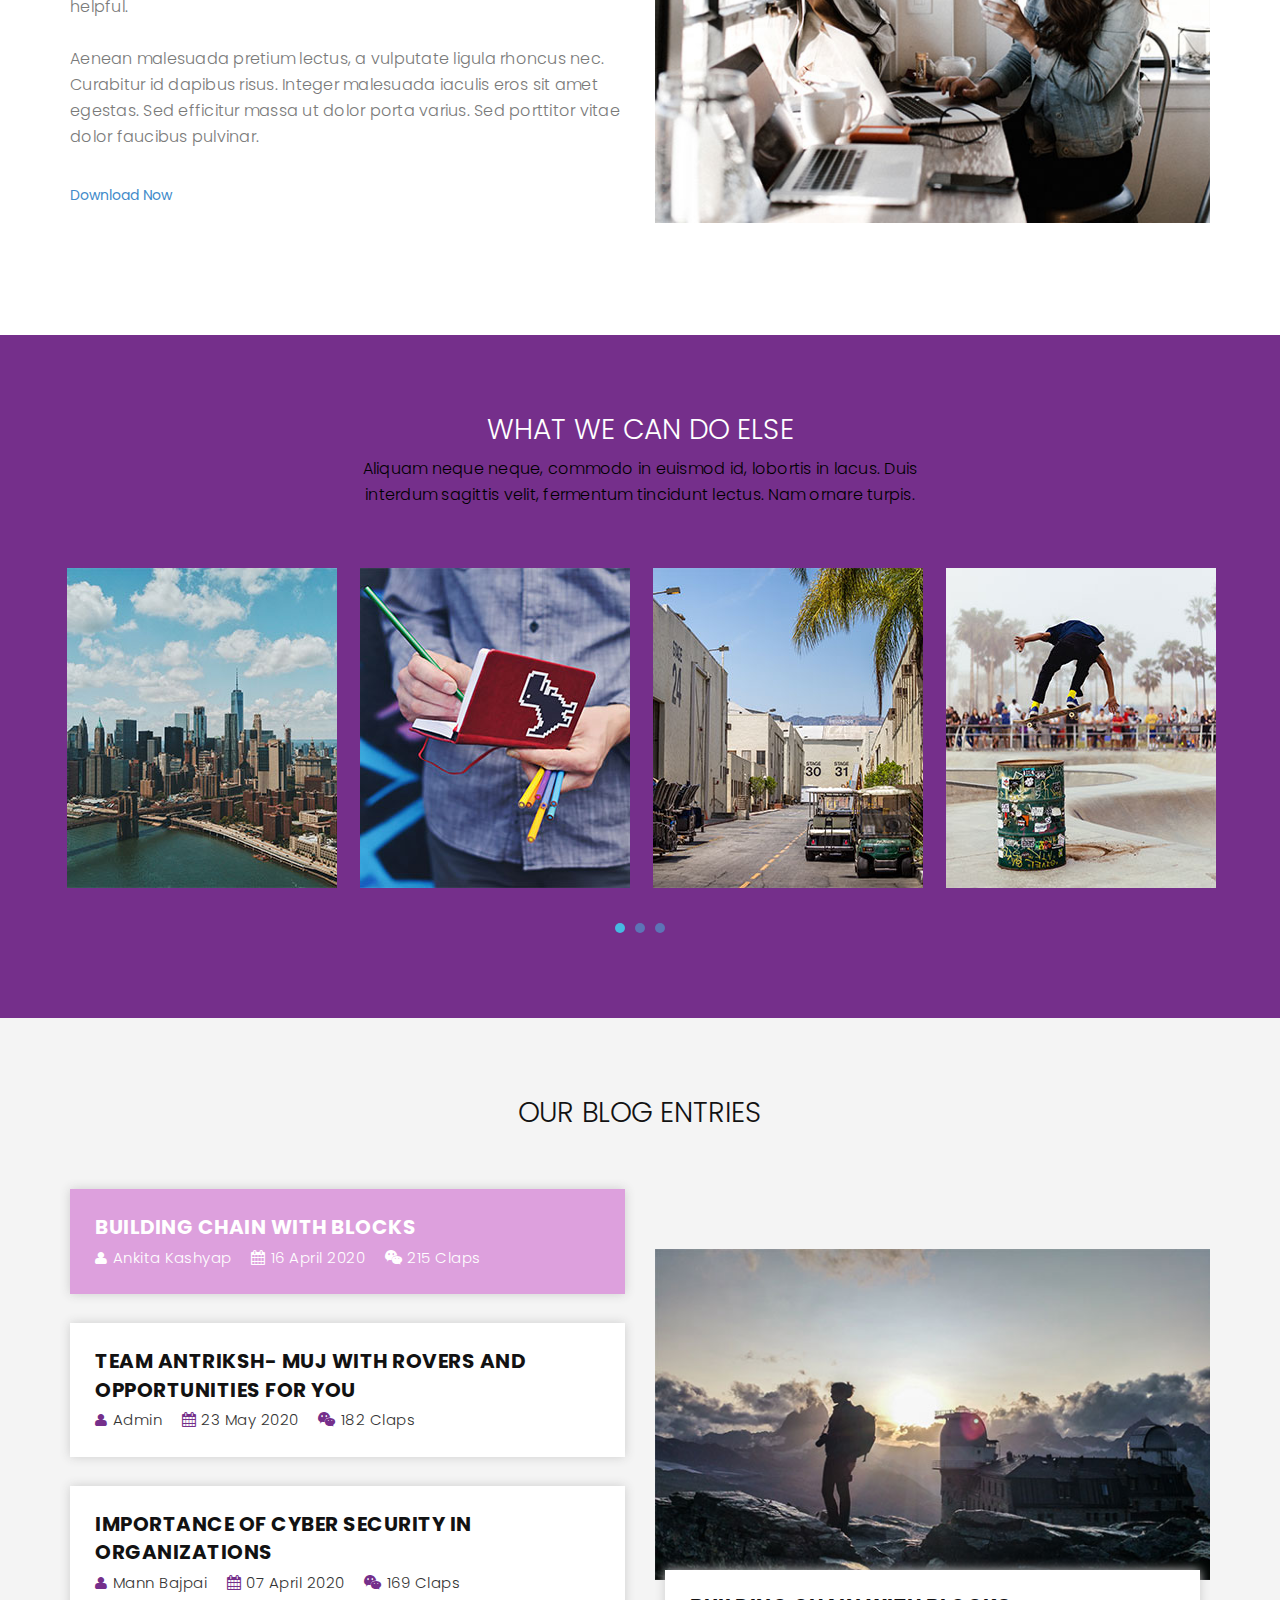
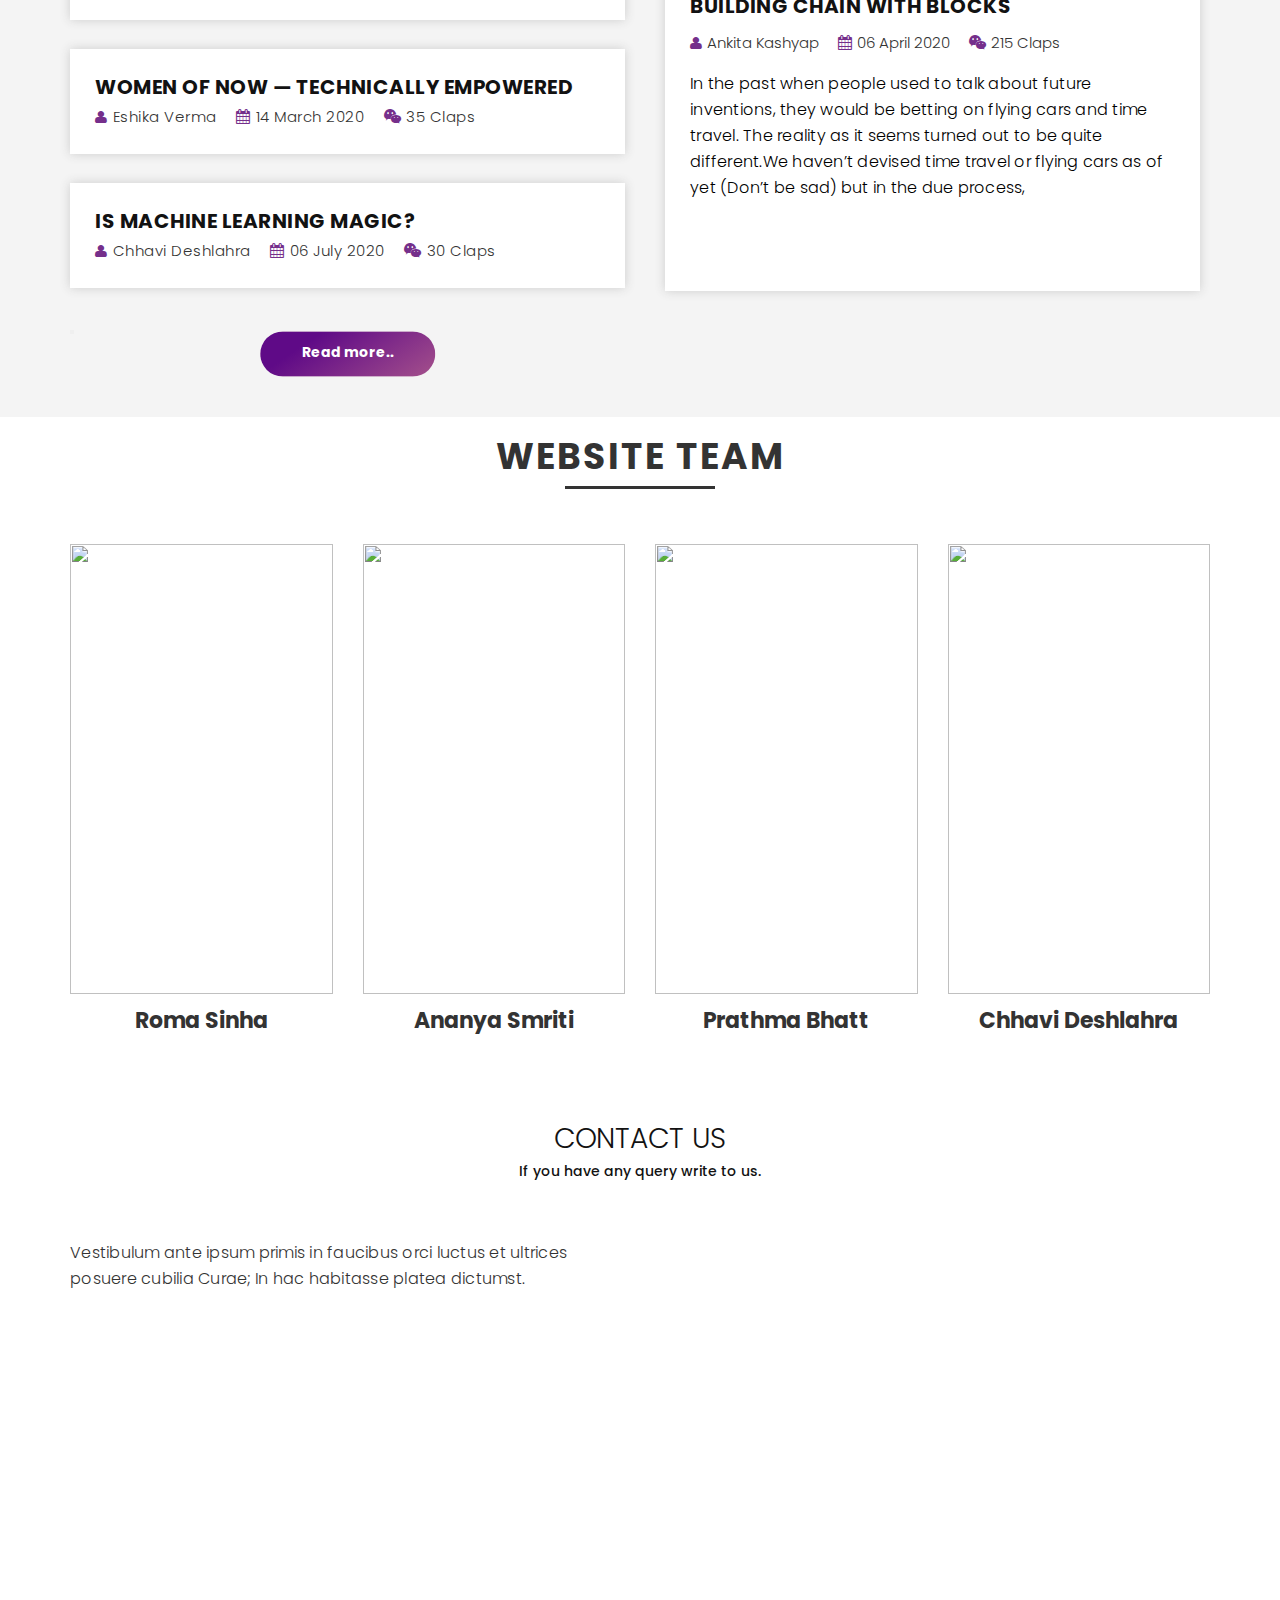
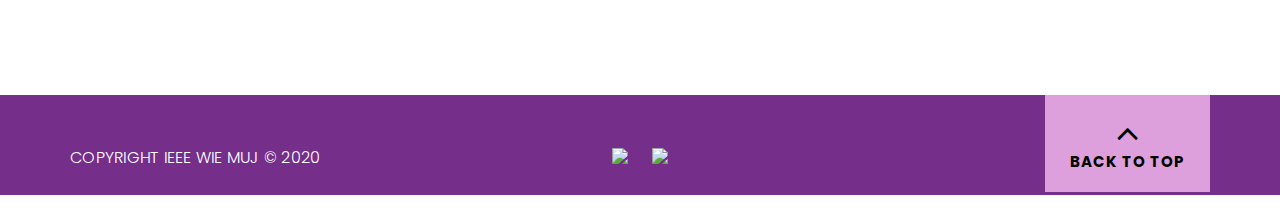
==== commit d371ffec: "Updated" ====
--- a/index.html
+++ b/index.html
@@ -1,4 +1,4 @@
- <!DOCTYPE html>
+<!DOCTYPE html>
 <!--[if lt IE 7]>      <html class="no-js lt-ie9 lt-ie8 lt-ie7"> <![endif]-->
 <!--[if IE 7]>         <html class="no-js lt-ie9 lt-ie8"> <![endif]-->
 <!--[if IE 8]>         <html class="no-js lt-ie9"> <![endif]-->
@@ -15,27 +15,31 @@
 Power Template 
 https://templatemo.com/tm-508-power
 -->
-        <link href='http://fonts.googleapis.com/css?family=Open+Sans:400,300,600,700,800' rel='stylesheet' type='text/css'>
-        <link href="https://fonts.googleapis.com/css2?family=Alata&display=swap" rel="stylesheet">
-        <link href="https://fonts.googleapis.com/css2?family=Alata&family=Poppins&display=swap" rel="stylesheet">
-
-        <link rel="stylesheet" href="css/bootstrap.min.css">
-        <link rel="stylesheet" href="css/font-awesome.css">
-        <link rel="stylesheet" href="css/animate.css">
-        <link rel="stylesheet" href="css/templatemo_misc.css">
-        <link rel="stylesheet" href="css/templatemo_style.css">
-        <link rel="stylesheet" href="css/owl-carousel.css">
-
-        <script src="js/vendor/modernizr-2.6.1-respond-1.1.0.min.js"></script>
-    </head>
-    <body>
-        <!--[if lt IE 7]>
+    <link href='http://fonts.googleapis.com/css?family=Open+Sans:400,300,600,700,800' rel='stylesheet' type='text/css'>
+    <link href="https://fonts.googleapis.com/css2?family=Alata&display=swap" rel="stylesheet">
+    <link href="https://fonts.googleapis.com/css2?family=Alata&family=Poppins&display=swap" rel="stylesheet">
+    <link href="https://stackpath.bootstrapcdn.com/bootstrap/4.5.2/css/bootstrap.min.css0" rel="stylesheet">
+
+
+    <link rel="stylesheet" href="css/bootstrap.min.css">
+    <link rel="stylesheet" href="css/font-awesome.css">
+    <link rel="stylesheet" href="css/animate.css">
+    <link rel="stylesheet" href="css/templatemo_misc.css">
+    <link rel="stylesheet" href="css/templatemo_style.css">
+    <link rel="stylesheet" href="css/owl-carousel.css">
+
+    <script src="js/vendor/modernizr-2.6.1-respond-1.1.0.min.js"></script>
+</head>
+
+<body>
+    <!--[if lt IE 7]>
             <p class="chromeframe">You are using an outdated browser. <a href="http://browsehappy.com/">Upgrade your browser today</a> or <a href="http://www.google.com/chromeframe/?redirect=true">install Google Chrome Frame</a> to better experience this site.</p>
         <![endif]-->
   <!--<![endif]-->
   <head>
     <meta charset="utf-8" />
     <title>IEEE WIE MUJ</title>
+    
     <meta name="description" content="" />
     <meta name="viewport" content="width=device-width, initial-scale=1" />
 
@@ -60,368 +64,352 @@
     <link rel="stylesheet" href="css/templatemo_style.css" />
     <link rel="stylesheet" href="css/owl-carousel.css" />
 
-    <script src="js/vendor/modernizr-2.6.1-respond-1.1.0.min.js"></script>
-  </head>
-  <body>
-    <!--[if lt IE 7]>
-      <p class="chromeframe">
-        You are using an outdated browser.
-        <a href="http://browsehappy.com/">Upgrade your browser today</a> or
-        <a href="http://www.google.com/chromeframe/?redirect=true"
-          >install Google Chrome Frame</a
-        >
-        to better experience this site.
-      </p>
-    <![endif]-->
-
     <div class="site-main" id="sTop">
-      <div class="site-header">
-        <div class="main-header">
-          <div class="container">
-            <div id="menu-wrapper">
-              <div class="row">
-                <nav class="navbar navbar-inverse" role="navigation">
-                  <div class="navbar-header">
-                    <button
-                      type="button"
-                      id="nav-toggle"
-                      class="navbar-toggle"
-                      data-toggle="collapse"
-                      data-target="#main-nav"
-                    >
-                      <span class="sr-only">Toggle navigation</span>
-                      <span class="icon-bar"></span>
-                      <span class="icon-bar"></span>
-                      <span class="icon-bar"></span>
-                    </button>
-                    <a href="#top" class="navbar-brand"
-                      ><img class="logo" src="img/WIE.png"
-                    /></a>
-                    <div id="main-nav" class="collapse navbar-collapse">
-                      <ul
-                        class="menu-first nav navbar-nav"
-                        style="margin-right: 20px"
-                      >
-                        <li class="active"><a href="#">Home</a></li>
-                        <li><a href="#about">About</a></li>
-                        <li><a href="#event">Events</a></li>
-                        <li><a href="#portfolio">Team</a></li>
-                        <li><a href="#blog">Blog</a></li>
-                        <li><a href="#contact-us">Contact</a></li>
-                      </ul>
-                    </div>
+        <div class="site-header">
+            <div class="main-header">
+                <div class="container">
+                    <div id="menu-wrapper">
+                        <div class="row">
+                            <nav class="navbar navbar-inverse" role="navigation">
+                                <div class="navbar-header">
+                                    <button 
+                                       type="button" 
+                                       id="nav-toggle" 
+                                       class="navbar-toggle" 
+                                       data-toggle="collapse"
+                                       data-target="#main-nav">
+
+
+                                        <span class="sr-only">Toggle navigation</span>
+                                        <span class="icon-bar"></span>
+                                        <span class="icon-bar"></span>
+                                        <span class="icon-bar"></span>
+                                    </button>
+                                    <a href="#top" class="navbar-brand"><img class="logo" src="img/muj logo.jpg"></a>
+                                    <div id="main-nav" class="collapse navbar-collapse">
+                                        <ul class="menu-first nav navbar-nav" style="margin-right: 20px;">
+                                            <li class="active"><a href="#">Home</a></li>
+                                            <li><a href="#about">About</a></li>
+                                            <li><a href="#event">Events</a></li>
+                                            <li><a href="#portfolio">Portfolio</a></li>
+                                            <li><a href="#blog">Blog</a></li>
+                                            <li><a href="#contact-us">Contact</a></li>
+                                        </ul>
+                                    </div> <!-- /.main-menu -->
+                                </div>
+                            </nav>
+                        </div> <!-- /.row -->
+                    </div> <!-- /#menu-wrapper -->
+                </div> <!-- /.container -->
+            </div> <!-- /.main-header -->
+        </div> <!-- /.site-header -->
+    </div> <!-- /.site-main -->
+
+
+    <div class="banner">
+        <div class="container">
+            <div class="row">
+                <div class="col-md-8 col-md-offset-2">
+                    <div class="banner-content">
+                        <h2>IEEE WIE</h2>
+                        <h4>MANIPAL UNIVERSITY JAIPUR</h4>
+                        <button class="register">Become a Member</button>
+
+
+                    </div>
+                    <!-- /.main-menu -->
+                  </div>
+                </nav>
+              </div>
+              <!-- /.row -->
+            </div>
+            <!-- /#menu-wrapper -->
+          </div>
+          <!-- /.container -->
+        </div>
+    </div>
+
+
+    <div class="intro">
+        <div class="container">
+            <div class="row">
+                <div class="col-md-12">
+
+
                 </div>
             </div>
-        </div>
-        <!-- /.main-header -->
-      </div>
-      <!-- /.site-header -->
+          </div>
+        </div>
     </div>
-    <!-- /.site-main -->
-
-    <div class="banner">
+
+    <div class="intro">
       <div class="container">
         <div class="row">
-          <div class="col-md-8 col-md-offset-2">
-            <div class="banner-content">
-              <h2>IEEE WIE</h2>
-              <h4>MANIPAL UNIVERSITY JAIPUR</h4>
-              <button class="register">Become a Member</button>
-            </div>
-        </div>
-
-
-        <section id="about" class="page-section">
-          <!--  <div class="container-fluid">
-              <!  <div class="row">
-                  <!  <div class="col-md-4">
-                      <!  <div class="service-item first-service">
-                           <div class="icon">
-                                <img src="img/first-service-icon.png" alt="">
-                            </div>
-                            <h4>Mobile Ready</h4>
-                            <p>Aenean ac ultricies nisl. Nullam vitae aliquam velit. Vestibulum a ex eget arcu accumsan luctus at vitae urna. Vestibulum ante ipsum primis in faucibus.</p>
-                        </div>
-                    </div>
-                    <div class="col-md-4">
-                        <div class="service-item second-service">
-                            <div class="icon">
-                                <img src="img/second-service-icon.png" alt="">
-                            </div>
-                            <h4>HTML CSS</h4>
-                            <p>Aenean ac ultricies nisl. Nullam vitae aliquam velit. Vestibulum a ex eget arcu accumsan luctus at vitae urna. Vestibulum ante ipsum primis in faucibus.</p>
-                        </div>
-                    </div>
-                    <div class="col-md-4">
-                        <div class="service-item third-service">
-                            <div class="icon">
-                                <img src="img/third-service-icon.png" alt="">
-                            </div>
-                            <h4>Responsive Design</h4>
-                            <p>Aenean ac ultricies nisl. Nullam vitae aliquam velit. Vestibulum a ex eget arcu accumsan luctus at vitae urna. Vestibulum ante ipsum primis in faucibus.</p>
-                        </div>
-                    </div>
+          <div class="col-md-12"></div>
+        </div>
+      </div>
+    </div>
+
+    <section id="about">
+      <div class="second-tabs-content what-we-do">
+        <div class="container">
+          <div class="row">
+            <div class="col-md-12">
+              <div class="section-heading">
+                <h4>What we can do else</h4>
+                <p>
+                  Sed tortor lorem, mollis in fringilla sit amet, accumsan eget
+                  turpis. Donec ut sollicitudin quam. Sed tempor porta
+                  malesuada. Cras aliquam nisi eget efficitur ultrices. Aenean
+                  ac ultricies nisl.
+                </p>
+              </div>
+            </div>
+          </div>
+          <div class="row">
+            <div class="wrapper">
+              <div class="col-md-12">
+                <div class="row">
+                  <ul class="tabs clearfix" data-tabgroup="second-tab-group">
+                    <li class="col-md-15 col-sm-12 col-xs-12">
+                      <a href="#unique" class="active">
+                        <div class="list-item">
+                          <div class="icon">
+                            <img src="img/first-list-icon.png" alt="" />
+                          </div>
+                          <h4>Unique Ideas</h4>
+                        </div>
+                      </a>
+                    </li>
+                    <li class="col-md-15 col-sm-12 col-xs-12">
+                      <a href="#theme">
+                        <div class="list-item">
+                          <div class="icon">
+                            <img src="img/second-list-icon.png" alt="" />
+                          </div>
+                          <h4>Theme Edit</h4>
+                        </div>
+                      </a>
+                    </li>
+                    <li class="col-md-15 col-sm-12 col-xs-12">
+                      <a href="#translation">
+                        <div class="list-item">
+                          <div class="icon">
+                            <img src="img/third-list-icon.png" alt="" />
+                          </div>
+                          <h4>Translation</h4>
+                        </div>
+                      </a>
+                    </li>
+                    <li class="col-md-15 col-sm-12 col-xs-12">
+                      <a href="">
+                        <div class="list-item">
+                          <div class="icon">
+                            <img src="img/fourth-list-icon.png" alt="" />
+                          </div>
+                          <h4>Event Meeting</h4>
+                        </div>
+                      </a>
+                    </li>
+                    <li class="col-md-15 col-sm-12 col-xs-12">
+                      <a href="#photo">
+                        <div class="list-item">
+                          <div class="icon">
+                            <img src="img/fivth-list-icon.png" alt="" />
+                          </div>
+                          <h4>HD Photos</h4>
+                        </div>
+                      </a>
+                    </li>
+                  </ul>
                 </div>
-            </div> -->
-        </section>
-
-        <div class="second-tabs-content what-we-do">
-            <div class="container">
-                <div class="row">
-                    <div class="col-md-12">
-                        <div class="section-heading">
-                            <h4>About Us</h4>
-                            <p>IEEE Women in Engineering (WIE) is one of the largest international professional organizations dedicated to promoting women engineers and scientists and inspiring girls around the world to follow their academic interests to a career in engineering.</p>
-                        </div>
-                    </div>
-                </div>
-                <div class="row">
-                    <div class="wrapper">
-                        <div class="col-md-12">
-                            <div class="row">
-                                <ul class="tabs clearfix" data-tabgroup="second-tab-group">
-                                    <li class="col-md-15 col-sm-12 col-xs-12">
-                                        <a href="#unique" class="active">
-                                            <div class="list-item">
-                                                <div class="icon">
-                                                    <img src="E:\IEEE-WIE-Website-master\img\events icon.PNG" alt="">
-                                                </div>
-                                                <h4>Events</h4>
-                                            </div>
-                                        </a>
-                                    </li>
-                                    <li class="col-md-15 col-sm-12 col-xs-12">
-                                        <a href="#theme">
-                                            <div class="list-item">
-                                                <div class="icon">
-                                                    <img src="E:\IEEE-WIE-Website-master\img\blog icon.png" alt="">
-                                                </div>
-                                                <h4>BLOGS</h4>
-                                            </div>
-                                        </a>
-                                    </li>
-                                    <li class="col-md-15 col-sm-12 col-xs-12">
-                                        <a href="#translation">
-                                            <div class="list-item">
-                                                <div class="icon">
-                                                    <img src="E:\IEEE-WIE-Website-master\img\internship icon.png" alt="">
-                                                </div>
-                                                <h4>INTERNSHIPS</h4>
-                                            </div>
-                                        </a>
-                                    </li>
-                                    <li class="col-md-15 col-sm-12 col-xs-12">
-                                        <a href="#event">
-                                            <div class="list-item">
-                                                <div class="icon">
-                                                    <img src="E:\IEEE-WIE-Website-master\img\interaction.PNG" alt="">
-                                                </div>
-                                                <h4>Ineractions</h4>
-                                            </div>
-                                        </a>
-                                    </li>
-                                    <!--<li class="col-md-15 col-sm-12 col-xs-12">
-                                        <a href="#photo">
-                                            <div class="list-item">
-                                                <div class="icon">
-                                                    <img src="img/fivth-list-icon.png" alt="">
-                                                </div>
-                                               <h4>HD Photos</h4>
-                                            </div>
-                                        </a>
-                                    </li> -->
-                                </ul>
-                            </div>
-                        </div>
-                        <div class="col-md-12">
-                            <section id="second-tab-group" class="tabgroup">
-                                <div id="unique">
-                                    <div class="row">
-                                        <div class="tab-content-services">
-                                            <div class="col-md-6">
-                                                <div class="left-text">
-                                                    <h4>EVENTS</h4>
-                                                    <p>We at IEEE WIE MUJ organise various technical and non-technical events that help young girls and women to enhance their overall personality as well as help them prepare them to be competent in the global technical deciplines.
-                                                    <br><br></p>
-                                                    <div class="primary-button">
-                                                        <a href="#portfolio">Click here to ckeck out the Events</a>
-                                                    </div>
-                                                </div>
-                                            </div>
-                                            <div class="col-md-6">
-                                                <div class="right-image">
-                                                    <img src="img/right-side-image_1.jpg" alt="">
-                                                </div>
-                                            </div>
-                                        </div>
-                                    </div>
-                                </div>
-                                <div id="theme">
-                                    <div class="row">
-                                        <div class="tab-content-services">
-                                            <div class="col-md-6">
-                                                <div class="left-text">
-                                                    <h4>BLOGS</h4>
-                                                    <p> IEEE WIE MUJ uploads blogs written by our members on various technical and non-technical topics every week on Medium. <br><br>Follow us on medium to read our blogs. </p>
-                                                    <div class="primary-button">
-                                                        <a href="#blog">Click here to check out our blogs</a>
-                                                    </div>
-                                                </div>
-                                            </div>
-                                            <div class="col-md-6">
-                                                <div class="right-image">
-                                                    <img src="E:\IEEE-WIE-Website-master\img\blog pic.PNG" alt="">
-                                                </div>
-                                            </div>
-                                        </div>
-                                    </div>
-                                </div>
-                                <div id="translation">
-                                    <div class="row">
-                                        <div class="tab-content-services">
-                                            <div class="col-md-6">
-                                                <div class="left-text">
-                                                    <h4>Internships</h4>
-                                                    <p> IEEE WIE MUJ helps women to get internships at recognised companies and institutions of their choice.
-                                                    <br><br>Check out the recent internship that we are offering at CODE QUEST</p>
-                                                    <div class="primary-button">
-                                                        <a href="https://docs.google.com/forms/d/1lPph9uA1DCjxfhGfLaYgX7ht9oAimq5XdZ6UmUlg92k/viewform?edit_requested=true">click here to apply</a>
-                                                    </div>
-                                                </div>
-                                            </div>
-                                            <div class="col-md-6">
-                                                <div class="right-image">
-                                                    <img src="E:\IEEE-WIE-Website-master\img\internship img.PNG" alt="">
-                                                </div>
-                                            </div>
-                                        </div>
-                                    </div>
-                                </div>
-                                <div id="event">
-                                    <div class="row">
-                                        <div class="tab-content-services">
-                                            <div class="col-md-6">
-                                                <div class="left-text">
-                                                    <h4>Interactions</h4>
-                                                    <p>We at IEEE WIE MUJ believe in strong interaction within our community. There are frequent interactive meetings scheduled every month, where all the club members come together and attend various brain stroming activities and personality devlopement programs apart from the technical workshps.
-                                                    These interactive sessions are a safe and comfertable space where the members can come out their ideas and suggestions. <br><br> </p>
-                                                    <div class="primary-button">
-                                                        <a href="#contact-us">Contact us</a>
-                                                    </div>
-                                                </div>
-                                            </div>
-                                            <div class="col-md-6">
-                                                <div class="right-image">
-                                                    <img src="E:\IEEE-WIE-Website-master\img\interactions img.PNG" alt="">
-                                                </div>
-                                            </div>
-                                        </div>
-                                    </div>
-                                </div>
-                                <!--<div id="photo">
-                                    <div class="row">
-                                        <div class="tab-content-services">
-                                            <div class="col-md-6">
-                                                <div class="left-text">
-                                                    <h4>HD Images</h4>
-                                                    <p>La croix kombucha bespoke dreamcatcher, tumeric tbh quinoa microdosing gastro pub. 8-bit freegan chartreuse synth jean shorts farm-to-table, cold-pressed authen tic. Mixtape hella beard meditation, organic polaroid waistcoat humblebrag taxider my tumblr. Hexagon kinfolk chartreuse shoreditch.
-                                                    <br><br>Aenean malesuada pretium lectus, a vulputate ligula rhoncus nec. Curabitur id dapibus risus. Integer malesuada iaculis eros sit amet egestas. Sed efficitur massa ut dolor porta varius. Sed porttitor vitae dolor faucibus pulvinar.</p>
-                                                    <div class="primary-button">
-                                                        <a href="#contact-us">Download Now</a>
-                                                    </div>
-                                                </div>
-                                            </div>
-                                            <div class="col-md-6">
-                                                <div class="right-image">
-                                                    <img src="img/right-side-image_5.jpg" alt="">
-                                                </div>
-                                            </div>
-                                        </div>
-                                    </div>
-                                </div>-->
-                            </section>
-                        </div>
-                    </div>
-                </div>
-            </div>
-        </div>
-
-
-        <section id="portfolio" class="portfolio-section">
-            <div class="container">
-                <div class="row">
-                    <div class="col-md-12">
-                        <div class="section-heading">
-                            <h4>What We Can Do Else</h4>
-                            <p>Aliquam neque neque, commodo in euismod id, lobortis in lacus. Duis interdum sagittis velit, fermentum tincidunt lectus. Nam ornare turpis.</p>
-                        </div>
-                    </div>
-                </div>
-                <div class="row">
-                    <div id="owl-portfolio" class="owl-carousel owl-theme imageGallery1">
-                        <div class="item">
-                            <div class="portfolio-item">
-                                <a href="img/first-portfolio-big.jpg" title=""><img src="img/first-portfolio-item.jpg" alt="Gallery image 1" /></a>
-                            </div>
-                        </div>
-                        <div class="item">
-                            <div class="portfolio-item">
-                                <a href="img/second-portfolio-big.jpg" title=""><img src="img/second-portfolio-item.jpg" alt="Gallery image 1" /></a>
-                            </div>
-                        </div>
-                        <div class="item">
-                            <div class="portfolio-item">
-                                <a href="img/third-portfolio-big.jpg" title=""><img src="img/third-portfolio-item.jpg" alt="Gallery image 1" /></a>
-                            </div>
-                        </div>
-                        <div class="item">
-                            <div class="portfolio-item">
-                                <a href="img/fourth-portfolio-big.jpg" title=""><img src="img/fourth-portfolio-item.jpg" alt="Gallery image 1" /></a>
-                            </div>
-                        </div>
-                        <div class="item">
-                            <div class="portfolio-item">
-                                <a href="img/first-portfolio-big.jpg" data-lightbox="image-1"><img src="img/first-portfolio-item.jpg"></a>
-                            </div>
-                        </div>
-                        <div class="item">
-                            <div class="portfolio-item">
-                                <a href="img/second-portfolio-big.jpg" title=""><img src="img/second-portfolio-item.jpg" alt="Gallery image 1" /></a>
-                            </div>
-                        </div>
-                        <div class="item">
-                            <div class="portfolio-item">
-                                <a href="img/first-portfolio-big.jpg" title=""><img src="img/first-portfolio-item.jpg" alt="Gallery image 1" /></a>
-                            </div>
-                        </div>
-                        <div class="item">
-                            <div class="portfolio-item">
-                                <a href="img/third-portfolio-big.jpg" title=""><img src="img/third-portfolio-item.jpg" alt="Gallery image 1" /></a>
-                            </div>
-                        </div>
-                        <div class="item">
-                            <div class="portfolio-item">
-                                <a href="img/first-portfolio-big.jpg" data-lightbox="image-1"><img src="img/first-portfolio-item.jpg"></a>
-                            </div>
-                        </div>
-                        <div class="item">
-                            <div class="portfolio-item">
-                                <a href="img/fourth-portfolio-big.jpg" title=""><img src="img/fourth-portfolio-item.jpg" alt="Gallery image 1" /></a>
-                            </div>
-                        </div>
-                    </div>
-                </div>
-            </div>
-        </section>
+              </div>
+              <div class="col-md-12">
+                <section id="second-tab-group" class="tabgroup">
+                  <div id="unique">
+                    <div class="row">
+                      <div class="tab-content-services">
+                        <div class="col-md-6">
+                          <div class="left-text">
+                            <h4>Unique Ideas</h4>
+                            <p>
+                              Power is a HTML CSS responsive layout from
+                              TemplateMo site. You are absolutely free to
+                              download, modify and use this template. Please
+                              mention your friends about our website. That will
+                              be very helpful. <br /><br />Aenean malesuada
+                              pretium lectus, a vulputate ligula rhoncus nec.
+                              Curabitur id dapibus risus. Integer malesuada
+                              iaculis eros sit amet egestas. Sed efficitur massa
+                              ut dolor porta varius. Sed porttitor vitae dolor
+                              faucibus pulvinar.
+                            </p>
+                            <div class="primary-button">
+                              <a href="#contact-us">Download Now</a>
+                            </div>
+                          </div>
+                        </div>
+                        <div class="col-md-6">
+                          <div class="right-image">
+                            <img src="img/right-side-image_1.jpg" alt="" />
+                          </div>
+                        </div>
+                      </div>
+                    </div>
+                  </div>
+                  <div id="theme">
+                    <div class="row">
+                      <div class="tab-content-services">
+                        <div class="col-md-6">
+                          <div class="left-text">
+                            <h4>Theme Edit</h4>
+                            <p>
+                              Lomo austin health goth meditation quinoa, banh mi
+                              pork belly man bun hella ugh migascardigan
+                              gluten-free. Gochujang dreamcatcher tofu brunch
+                              banjo. VHS austin cardigan squid poke tumeric
+                              humblebrag next level everyday carry biodiesel put
+                              a bird on it raw denim. Fanny pack aesthetic
+                              kinfolk twee <br /><br />succulents roof party
+                              wayfarers meggings ugh tumblr shaman kale chips
+                              green. Before they sold out live-edge kinfolk man
+                              bun pop-up scenester ramps taiyaki tacos raclette
+                              mixtape la croix post-ironic leggings. Twee
+                              typewriter taxidermy, woke farm-to-table hell of
+                              cliche celiac meggings.
+                            </p>
+                            <div class="primary-button">
+                              <a href="#contact-us">Download Now</a>
+                            </div>
+                          </div>
+                        </div>
+                        <div class="col-md-6">
+                          <div class="right-image">
+                            <img src="img/right-side-image_2.jpg" alt="" />
+                          </div>
+                        </div>
+                      </div>
+                    </div>
+                  </div>
+                  <div id="translation">
+                    <div class="row">
+                      <div class="tab-content-services">
+                        <div class="col-md-6">
+                          <div class="left-text">
+                            <h4>Translation</h4>
+                            <p>
+                              La croix kombucha bespoke dreamcatcher, tumeric
+                              tbh quinoa microdosing gastro pub. 8-bit freegan
+                              chartreuse synth jean shorts farm-to-table,
+                              cold-pressed authen tic. Mixtape hella beard
+                              meditation, organic polaroid waistcoat humblebrag
+                              taxider my tumblr. Hexagon kinfolk chartreuse
+                              shoreditch. <br /><br />Aenean malesuada pretium
+                              lectus, a vulputate ligula rhoncus nec. Curabitur
+                              id dapibus risus. Integer malesuada iaculis eros
+                              sit amet egestas. Sed efficitur massa ut dolor
+                              porta varius. Sed porttitor vitae dolor faucibus
+                              pulvinar.
+                            </p>
+                            <div class="primary-button">
+                              <a href="#contact-us">Download Now</a>
+                            </div>
+                          </div>
+                        </div>
+                        <div class="col-md-6">
+                          <div class="right-image">
+                            <img src="img/right-side-image_3.jpg" alt="" />
+                          </div>
+                        </div>
+                      </div>
+                    </div>
+                  </div>
+                  <div id="">
+                    <div class="row">
+                      <div class="tab-content-services">
+                        <div class="col-md-6">
+                          <div class="left-text">
+                            <h4>Event Meeting</h4>
+                            <p>
+                              Lomo austin health goth meditation quinoa, banh mi
+                              pork belly man bun hella ugh migascardigan
+                              gluten-free. Gochujang dreamcatcher tofu brunch
+                              banjo. VHS austin cardigan squid poke tumeric
+                              humblebrag next level everyday carry biodiesel put
+                              a bird on it raw denim. Fanny pack aesthetic
+                              kinfolk twee <br /><br />succulents roof party
+                              wayfarers meggings ugh tumblr shaman kale chips
+                              green. Before they sold out live-edge kinfolk man
+                              bun pop-up scenester ramps taiyaki tacos raclette
+                              mixtape la croix post-ironic leggings. Twee
+                              typewriter taxidermy, woke farm-to-table hell of
+                              cliche celiac meggings.
+                            </p>
+                            <div class="primary-button">
+                              <a href="#contact-us">Download Now</a>
+                            </div>
+                          </div>
+                        </div>
+                        <div class="col-md-6">
+                          <div class="right-image">
+                            <img src="img/right-side-image_4.jpg" alt="" />
+                          </div>
+                        </div>
+                      </div>
+                    </div>
+                  </div>
+                  <div id="photo">
+                    <div class="row">
+                      <div class="tab-content-services">
+                        <div class="col-md-6">
+                          <div class="left-text">
+                            <h4>HD Images</h4>
+                            <p>
+                              La croix kombucha bespoke dreamcatcher, tumeric
+                              tbh quinoa microdosing gastro pub. 8-bit freegan
+                              chartreuse synth jean shorts farm-to-table,
+                              cold-pressed authen tic. Mixtape hella beard
+                              meditation, organic polaroid waistcoat humblebrag
+                              taxider my tumblr. Hexagon kinfolk chartreuse
+                              shoreditch. <br /><br />Aenean malesuada pretium
+                              lectus, a vulputate ligula rhoncus nec. Curabitur
+                              id dapibus risus. Integer malesuada iaculis eros
+                              sit amet egestas. Sed efficitur massa ut dolor
+                              porta varius. Sed porttitor vitae dolor faucibus
+                              pulvinar.
+                            </p>
+                            <div class="primary-button">
+                              <a href="#contact-us">Download Now</a>
+                            </div>
+                          </div>
+                        </div>
+                        <div class="col-md-6">
+                          <div class="right-image">
+                            <img src="img/right-side-image_5.jpg" alt="" />
+                          </div>
+                        </div>
+                      </div>
+                    </div>
+                  </div>
+                </section>
+              </div>
+            </div>
+          </div>
+        </div>
+      </div>
+    </section>
 
     <section id="portfolio" class="portfolio-section">
       <div class="container">
         <div class="row">
           <div class="col-md-12">
             <div class="section-heading">
-              <h4>Our Crew</h4>
+              <h4>What We Can Do Else</h4>
               <p>
-                              </p>
+                Aliquam neque neque, commodo in euismod id, lobortis in lacus.
+                Duis interdum sagittis velit, fermentum tincidunt lectus. Nam
+                ornare turpis.
+              </p>
             </div>
           </div>
         </div>
@@ -588,203 +576,284 @@
                 >
               </button>
             </div>
-            <br />
-            <br />
-            <br />
-            <div class="col-md-6">
-              <div id="first-tab-group" class="tabgroup">
-                <div id="tab1">
-                  <img src="img/blog-post-1.jpg" alt="" />
-                  <div class="text-content">
-                    <h4>Building chain with Blocks</h4>
-                    <ul class="info-post">
-                      <li><i class="fa fa-user"></i>Ankita Kashyap</li>
-                      <li><i class="fa fa-calendar"></i>06 April 2020</li>
-                      <li><i class="fa fa-wechat"></i>215 Claps</li>
-                    </ul>
-                    <p>
-                      In the past when people used to talk about future
-                      inventions, they would be betting on flying cars and time
-                      travel. The reality as it seems turned out to be quite
-                      different.We haven’t devised time travel or flying cars as
-                      of yet (Don’t be sad) but in the due process,
-                    </p>
-                    <div class="primary-button">
-                      <a href="#contact-us">Continue Reading</a>
-                    </div>
-                </div>
-                <div id="tab2">
-                  <img src="img/blog-post-2.jpg" alt="" />
-                  <div class="text-content">
-                    <h4>kickstarter master cleanse scenester</h4>
-                    <ul class="info-post">
-                      <li><i class="fa fa-user"></i>Admin</li>
-                      <li><i class="fa fa-calendar"></i>23 May 2020</li>
-                      <li><i class="fa fa-wechat"></i>182 Claps</li>
-                    </ul>
-                    <p>
-                      Artisan messenger bag gochujang tote bag, leggings synth
-                      literally unicorn street art ramps slow-carb everyday
-                      carry mixtape. Tbh synth hell of kombucha hot chicken
-                      dreamcatcher gentrify organic asymmetrical gastropub VHS
-                      photo booth raw denim. Vape edison bulb glossier air plant
-                      heirloom readymade bitters air plant pug.
-                    </p>
-                    <div class="primary-button">
-                      <a href="#contact-us">Continue Reading</a>
+            
+                    
+                    <br>
+                    <br>
+                    <br>
+                    <div class="col-md-6">
+                        <div id="first-tab-group" class="tabgroup">
+                            <div id="tab1">
+                                <img src="img/blog-post-1.jpg" alt="">
+                                <div class="text-content">
+                                    <h4>Building chain with Blocks</h4>
+                                    <ul class="info-post">
+                                        <li><i class="fa fa-user"></i>Ankita Kashyap</li>
+                                        <li><i class="fa fa-calendar"></i>06 April 2020</li>
+                                        <li><i class="fa fa-wechat"></i>215 Claps</li>
+                                    </ul>
+                                    <p>In the past when people used to talk about future inventions, they would be
+                                        betting on flying cars and time travel. The reality as it seems turned out to be
+                                        quite different.We haven’t devised time travel or flying cars as of yet (Don’t
+                                        be sad) but in the due process,</p>
+                                    <div class="primary-button"><a href="#contact-us">Continue Reading</a></div>
+                                </div>
+                            </div>
+                            <div id="tab2">
+                                <img src="img/blog-post-2.jpg" alt="">
+                                <div class="text-content">
+                                    <h4>kickstarter master cleanse scenester</h4>
+                                    <ul class="info-post">
+                                        <li><i class="fa fa-user"></i>Admin</li>
+                                        <li><i class="fa fa-calendar"></i>23 May 2020</li>
+                                        <li><i class="fa fa-wechat"></i>182 Claps</li>
+                                    </ul>
+                                    <p>Artisan messenger bag gochujang tote bag, leggings synth literally unicorn street
+                                        art ramps slow-carb everyday carry mixtape. Tbh synth hell of kombucha hot
+                                        chicken dreamcatcher gentrify organic asymmetrical gastropub VHS photo booth raw
+                                        denim. Vape edison bulb glossier air plant heirloom readymade bitters air plant
+                                        pug.</p>
+                                    <div class="primary-button"><a href="#contact-us">Continue Reading</a></div>
+                                </div>
+                            </div>
+                            <div id="tab3">
+                                <img src="img/CyberSec.jpg" alt="">
+                                <div class="text-content">
+                                    <h4>Importance of Cyber Security in Organizations</h4>
+                                    <ul class="info-post">
+                                        <li><i class="fa fa-user"></i>Mann Bajpai</li>
+                                        <li><i class="fa fa-calendar"></i>07 April 2020</li>
+                                        <li><i class="fa fa-wechat"></i>169 Claps</li>
+                                    </ul>
+                                    <p>Cyber-attacks have managed to feature in the headlines on a regular basis lately.
+                                        As early as 2012, reports of ransomware campaigns have adopted
+                                        commercially-focused business models. </p>
+                                    <div class="primary-button"><a href="#contact-us">Continue Reading</a></div>
+                                </div>
+                            </div>
+                            <div id="tab4">
+                                <img src="img/blog-post-4.jpg" alt="">
+                                <div class="text-content">
+                                    <h4>Fashion axe selvage everyday carry</h4>
+                                    <ul class="info-post">
+                                        <li><i class="fa fa-user"></i>Eshika Verma</li>
+                                        <li><i class="fa fa-calendar"></i>14 March 2020</li>
+                                        <li><i class="fa fa-wechat"></i>35 Claps</li>
+                                    </ul>
+                                    <p>La croix kombucha bespoke dreamcatcher, tumeric tbh quinoa micro dosing gastro
+                                        pub. 8-bit freegan chartreuse synth jean shorts farm to table, cold pressed
+                                        authen tic. Mixtape hella beard meditation, Pok pok meh tote bag single-origin
+                                        coffee, everyday carry unicorn raw denim distillery cray pork belly taxidermy
+                                        organic polaroid.</p>
+                                    <div class="primary-button"><a href="#contact-us">Continue Reading</a></div>
+                                </div>
+                            </div>
+                            <div id="tab5">
+                                <img src="img/blog-post-5.jpg" alt="">
+                                <div class="text-content">
+                                    <h4>chambray truffaut godard flannel</h4>
+                                    <ul class="info-post">
+                                        <li><i class="fa fa-user"></i>Chhavi Deshlahra</li>
+                                        <li><i class="fa fa-calendar"></i>06 July 2020</li>
+                                        <li><i class="fa fa-wechat"></i>30 Claps</li>
+                                    </ul>
+                                    <p>Cronut slow-carb 90's irony cred fashion axe jean shorts cardigan wayfarers.
+                                        Typewriter retro plaid jianbing 90's taiyaki, sriracha vegan fam. Letterpress
+                                        cornhole mixtape ethical celiac distillery echo park. Selvage readymade cornhole
+                                        vape. Semiotics iPhone mumblecore, sartorial succulents slow-carb offal pabst
+                                        trust fund brunch.</p>
+                                    <div class="primary-button"><a href="#contact-us">Continue Reading</a></div>
+                                </div>
+                            </div>
+                        </div>
                     </div>
                   </div>
                 </div>
-                <div id="tab3">
-                  <img src="img/CyberSec.jpg" alt="" />
-                  <div class="text-content">
-                    <h4>Importance of Cyber Security in Organizations</h4>
-                    <ul class="info-post">
-                      <li><i class="fa fa-user"></i>Mann Bajpai</li>
-                      <li><i class="fa fa-calendar"></i>07 April 2020</li>
-                      <li><i class="fa fa-wechat"></i>169 Claps</li>
-                    </ul>
+            </div>
+        </div>
+    </section>
+
+
+    <section class="team">
+        <div class="container">
+            <h1>WEBSITE TEAM</h1>
+            <div class="row">
+                <div class="col-md-3 profile text-center">
+                    <div class="img-box">
+                        <img src="img/roma.jpg" class="img-responsive">
+                        <ul>
+                            <a href="https://github.com/romasinha">
+                                <li><i class="fa fa-github"></i></li>
+                            </a>
+                            <a href="https://twitter.com/sinha_roma21">
+                                <li><i class="fa fa-twitter"></i></li>
+                            </a>
+                            <a href="https://www.linkedin.com/in/roma-sinha-8633391b2/">
+                                <li><i class="fa fa-linkedin"></i></li>
+                            </a>
+                        </ul>
+                    </div>
+                    <h2>Roma Sinha</h2>
+                    
+                </div>
+
+                <div class="col-md-3 profile text-center">
+                    <div class="img-box">
+                        <img src="img/ananya.jpg" class="img-responsive">
+                        <ul>
+                            <a href="#">
+                                <li><i class="fa fa-github"></i></li>
+                            </a>
+                            <a href="#">
+                                <li><i class="fa fa-twitter"></i></li>
+                            </a>
+                            <a href="#">
+                                <li><i class="fa fa-linkedin"></i></li>
+                            </a>
+                        </ul>
+                    </div>
+                    <h2>Ananya Smriti</h2>
+                    
+                </div>
+
+                <div class="col-md-3 profile text-center">
+                    <div class="img-box">
+                        <img src="img/prathma.jpg" class="img-responsive">
+                        <ul>
+                            <a href="#">
+                                <li><i class="fa fa-facebook"></i></li>
+                            </a>
+                            <a href="#">
+                                <li><i class="fa fa-twitter"></i></li>
+                            </a>
+                            <a href="#">
+                                <li><i class="fa fa-linkedin"></i></li>
+                            </a>
+                        </ul>
+                    </div>
+                    <h2>Prathma Bhatt</h2>
+                   
+                </div>
+
+                <div class="col-md-3 profile text-center">
+                    <div class="img-box">
+                        <img src="img/chhavi.jpg" class="img-responsive">
+                        <ul>
+                            <a href="#">
+                                <li><i class="fa fa-facebook"></i></li>
+                            </a>
+                            <a href="#">
+                                <li><i class="fa fa-twitter"></i></li>
+                            </a>
+                            <a href="#">
+                                <li><i class="fa fa-linkedin"></i></li>
+                            </a>
+                        </ul>
+                    </div>
+                    <h2>Chhavi Deshlahra</h2>
+                   
+                </div>
+            </div>
+        </div>
+    </section>
+
+    <section id="contact-us">
+        <div class="container">
+            <div class="row">
+                <div class="col-md-12">
+                    <div class="section-heading">
+                        <h4>Contact Us</h4>
+                        <h5>If you have any query write to us.</h5>
+                    </div>
+                </div>
+            </div>
+            <div class="row">
+                <div class="col-md-6">
                     <p>
-                      Cyber-attacks have managed to feature in the headlines on
-                      a regular basis lately. As early as 2012, reports of
-                      ransomware campaigns have adopted commercially-focused
-                      business models.
-                    </p>
-                    <div class="primary-button">
-                      <a href="#contact-us">Continue Reading</a>
-                    </div>
-                  </div>
+                        Vestibulum ante ipsum primis in faucibus orci luctus et ultrices
+                        posuere cubilia Curae; In hac habitasse platea dictumst.
+                      </p>
                 </div>
-                <div id="tab4">
-                  <img src="img/blog-post-4.jpg" alt="" />
-                  <div class="text-content">
-                    <h4>Fashion axe selvage everyday carry</h4>
-                    <ul class="info-post">
-                      <li><i class="fa fa-user"></i>Eshika Verma</li>
-                      <li><i class="fa fa-calendar"></i>14 March 2020</li>
-                      <li><i class="fa fa-wechat"></i>35 Claps</li>
-                    </ul>
-                    <p>
-                      La croix kombucha bespoke dreamcatcher, tumeric tbh quinoa
-                      micro dosing gastro pub. 8-bit freegan chartreuse synth
-                      jean shorts farm to table, cold pressed authen tic.
-                      Mixtape hella beard meditation, Pok pok meh tote bag
-                      single-origin coffee, everyday carry unicorn raw denim
-                      distillery cray pork belly taxidermy organic polaroid.
-                    </p>
-                    <div class="primary-button">
-                      <a href="#contact-us">Continue Reading</a>
-                    </div>
-                  </div>
-                </div>
-                <div id="tab5">
-                  <img src="img/blog-post-5.jpg" alt="" />
-                  <div class="text-content">
-                    <h4>chambray truffaut godard flannel</h4>
-                    <ul class="info-post">
-                      <li><i class="fa fa-user"></i>Chhavi Deshlahra</li>
-                      <li><i class="fa fa-calendar"></i>06 July 2020</li>
-                      <li><i class="fa fa-wechat"></i>30 Claps</li>
-                    </ul>
-                    <p>
-                      Cronut slow-carb 90's irony cred fashion axe jean shorts
-                      cardigan wayfarers. Typewriter retro plaid jianbing 90's
-                      taiyaki, sriracha vegan fam. Letterpress cornhole mixtape
-                      ethical celiac distillery echo park. Selvage readymade
-                      cornhole vape. Semiotics iPhone mumblecore, sartorial
-                      succulents slow-carb offal pabst trust fund brunch.
-                    </p>
-                    <div class="primary-button">
-                      <a href="#contact-us">Continue Reading</a>
-                    </div>
-                  </div>
-                </div>
-              </div>
-            </div>
-          </div>
-        </div>
-      </div>
-    </section>
-
-    <section id="contact-us">
-      <div class="container">
-        <div class="row">
-          <div class="col-md-12">
-            <div class="section-heading">
-              <h4>Contact Us</h4>
-              <h5>If you have any query write to us.</h5>
-            </div>
-          </div>
-        </div>
-        <div class="row">
-          <div class="col-md-6">
-            <p>
-              Vestibulum ante ipsum primis in faucibus orci luctus et ultrices
-              posuere cubilia Curae; In hac habitasse platea dictumst.
-            </p>
-          </div>
-          <div class="col-md-6">
-            <div id="map">
-              <!-- How to change your own map point
+                <div class="col-md-6">
+                    <div id="map">
+                        <!-- How to change your own map point
             1. Go to Google Maps
             2. Click on your location point
             3. Click "Share" and choose "Embed map" tab
             4. Copy only URL and paste it within the src="" field below
 	-->
-                            <iframe src="https://www.google.com/maps/embed?pb=!1m18!1m12!1m3!1d3647.3030413476204!2d100.5641230193719!3d13.757206847615207!2m3!1f0!2f0!3f0!3m2!1i1024!2i768!4f13.1!3m3!1m2!1s0x0%3A0xf51ce6427b7918fc!2sG+Tower!5e0!3m2!1sen!2sth!4v1510722015945" width="100%" height="395" frameborder="0" style="border:0" allowfullscreen></iframe>
-                        </div>
-                    </div>
-                </div>
-            </div>
-        </section>
-
-        <footer>
-            <div class="container">
-                <div class="row">
-                    <div class="col-md-4 col-sm-12">
-                            <p>Copyright &copy; 2020 Company Name <br>
-                            Design: TemplateMo</p>
-                    </div>
-                    <div class="col-md-4 col-sm-12">
-                        <ul class="social-icons">
-                            <li><a href="#">Facebook</a></li>
-                            <li><a href="#">Twitter</a></li>
-                            <li><a href="#">Linkedin</a></li>
-                            <li><a href="#">Instagram</a></li>
-                        </ul>
-                    </div>
-                    <div class="col-md-2 col-md-offset-2 col-sm-12">
-                        <div class="back-to-top">
-                            <a href="#top">
-                                <i class="fa fa-angle-up"></i>
-                                back to top
-                            </a>
-                        </div>
-                    </div>
-                </div>
-            </div>
-        </footer>
-
-        <script src="js/vendor/jquery-1.11.0.min.js"></script>
-        <script>window.jQuery || document.write('<script src="js/vendor/jquery-1.11.0.min.js"><\/script>')</script>
-        <script src="js/bootstrap.js"></script>
-        <script src="js/plugins.js"></script>
-        <script src="js/main.js"></script>
-
-        <!-- Google Map -->
-        <script src="https://maps.google.com/maps/api/js?sensor=true"></script>
-        <script src="js/vendor/jquery.gmap3.min.js"></script>
-
-        <script type="text/javascript">
-        $(document).ready(function() {
-
-            // mobile nav toggle
-            $('#nav-toggle').on('click', function (event) {
-                event.preventDefault();
-                $('#main-nav').toggleClass("open");
-            });
+              <iframe
+                src="https://www.google.com/maps/embed?pb=!1m18!1m12!1m3!1d3559.8772837107!2d75.56304561499643!3d26.84385518315728!2m3!1f0!2f0!3f0!3m2!1i1024!2i768!4f13.1!3m3!1m2!1s0x396c4850e05bee9b%3A0x1b8d67402d4eb863!2sManipal%20University%20Jaipur!5e0!3m2!1sen!2sin!4v1598455450708!5m2!1sen!2sin"
+                width="600"
+                height="450"
+                frameborder="0"
+                style="border: 0"
+                allowfullscreen=""
+                aria-hidden="false"
+                tabindex="0"
+              ></iframe>
+            </div>
+          </div>
+        </div>
+      </div>
+    </section>
+
+    <footer>
+      <div class="container">
+        <div class="row">
+          <div class="col-md-4 col-sm-12">
+            <p>Copyright IEEE WIE MUJ &copy; 2020 <br /></p>
+          </div>
+          <div class="col-md-4 col-sm-12">
+            <ul class="social-icons">
+              <li>
+                <a
+                  href="https://www.linkedin.com/company/ieee-wie-muj/?originalSubdomain=in"
+                  ><img src="./img/linkedin-6-32.png"
+                /></a>
+              </li>
+              <li>
+                <a href="https://www.instagram.com/ieee.wiemuj/"
+                  ><img src="./img/instagram-32.png"
+                /></a>
+              </li>
+            </ul>
+          </div>
+          <div class="col-md-2 col-md-offset-2 col-sm-12">
+            <div class="back-to-top">
+              <a href="#top">
+                <i class="fa fa-angle-up"></i>
+                back to top
+              </a>
+            </div>
+          </div>
+        </div>
+      </div>
+    </footer>
+
+    <script src="js/vendor/jquery-1.11.0.min.js"></script>
+    <script>
+      window.jQuery ||
+        document.write(
+          '<script src="js/vendor/jquery-1.11.0.min.js"><\/script>'
+        );
+    </script>
+    <script src="js/bootstrap.js"></script>
+    <script src="js/plugins.js"></script>
+    <script src="js/main.js"></script>
+
+    <!-- Google Map -->
+    <script src="https://maps.google.com/maps/api/js?sensor=true"></script>
+    <script src="js/vendor/jquery.gmap3.min.js"></script>
+
+    <script type="text/javascript">
+      $(document).ready(function () {
+        // mobile nav toggle
+        $("#nav-toggle").on("click", function (event) {
+          event.preventDefault();
+          $("#main-nav").toggleClass("open");
         });
-        </script>
-
-    </body>
+      });
+    </script>
+  </body>
 </html>
